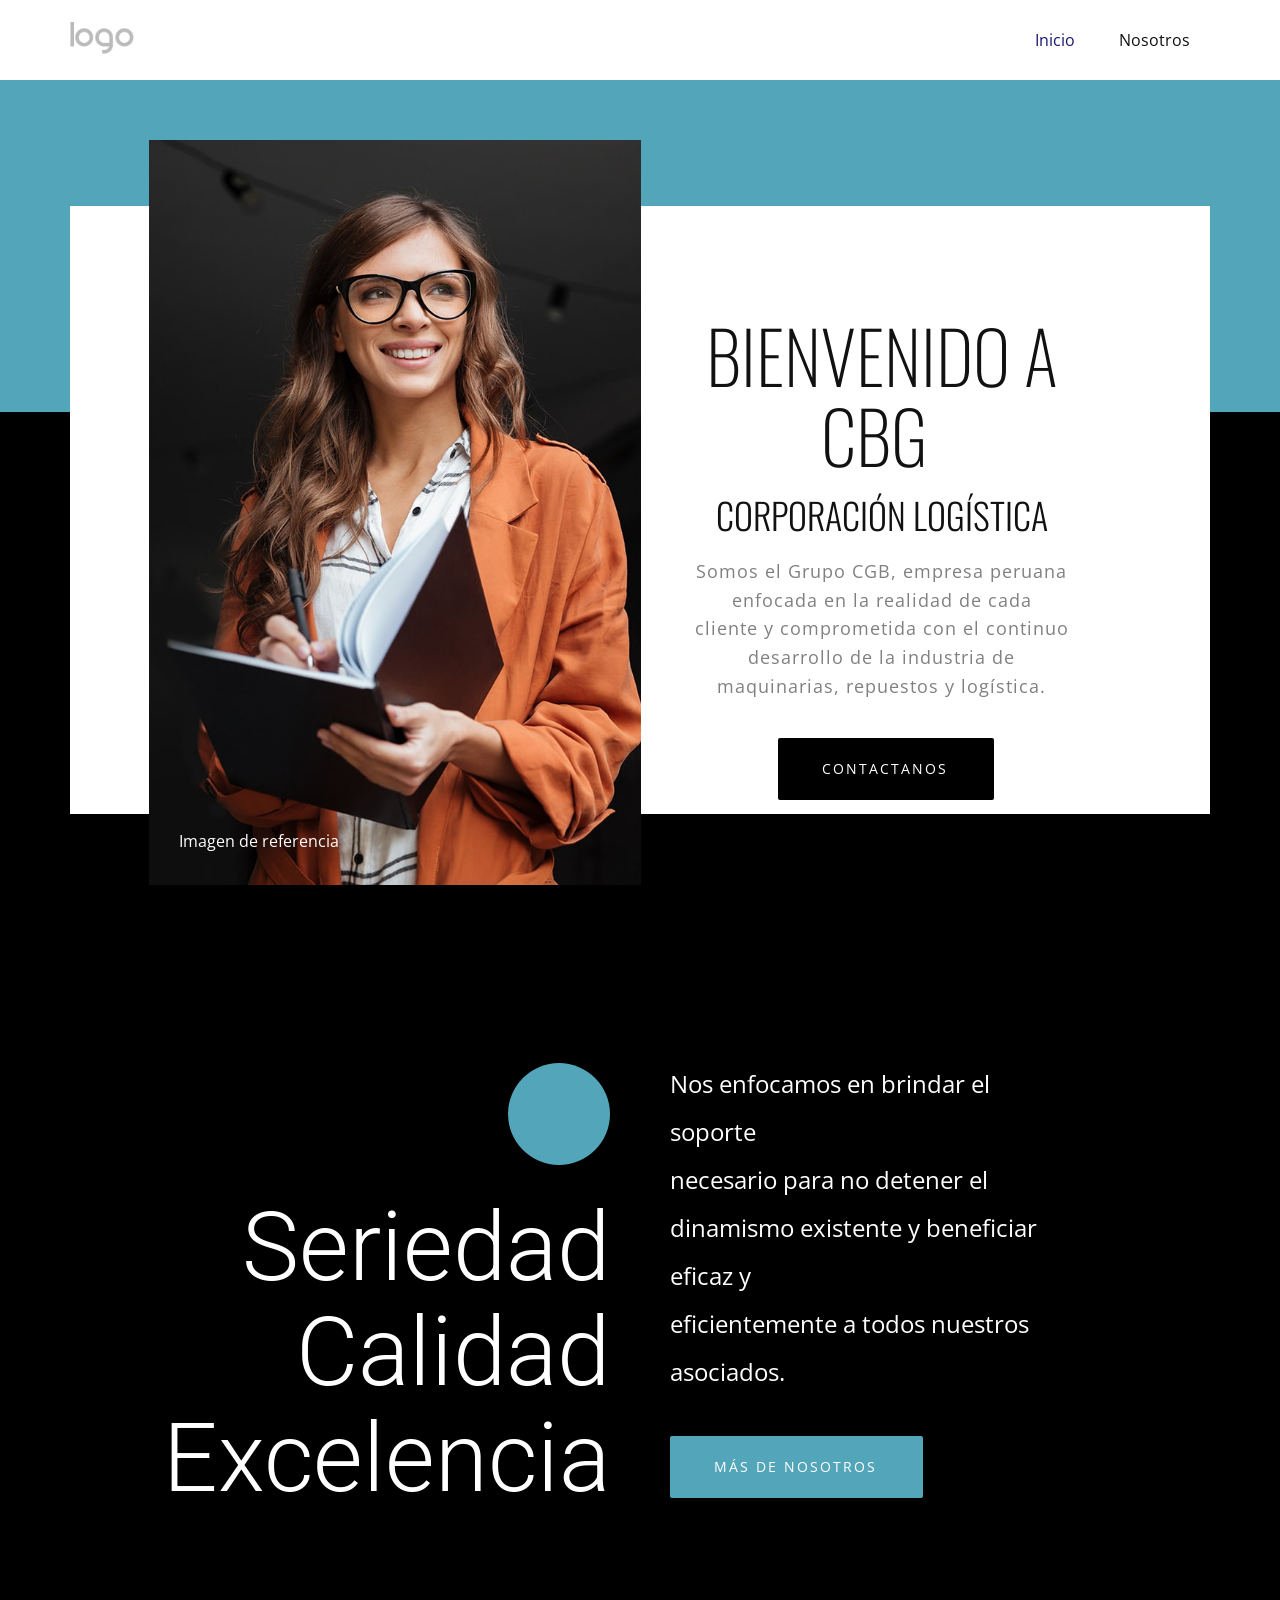
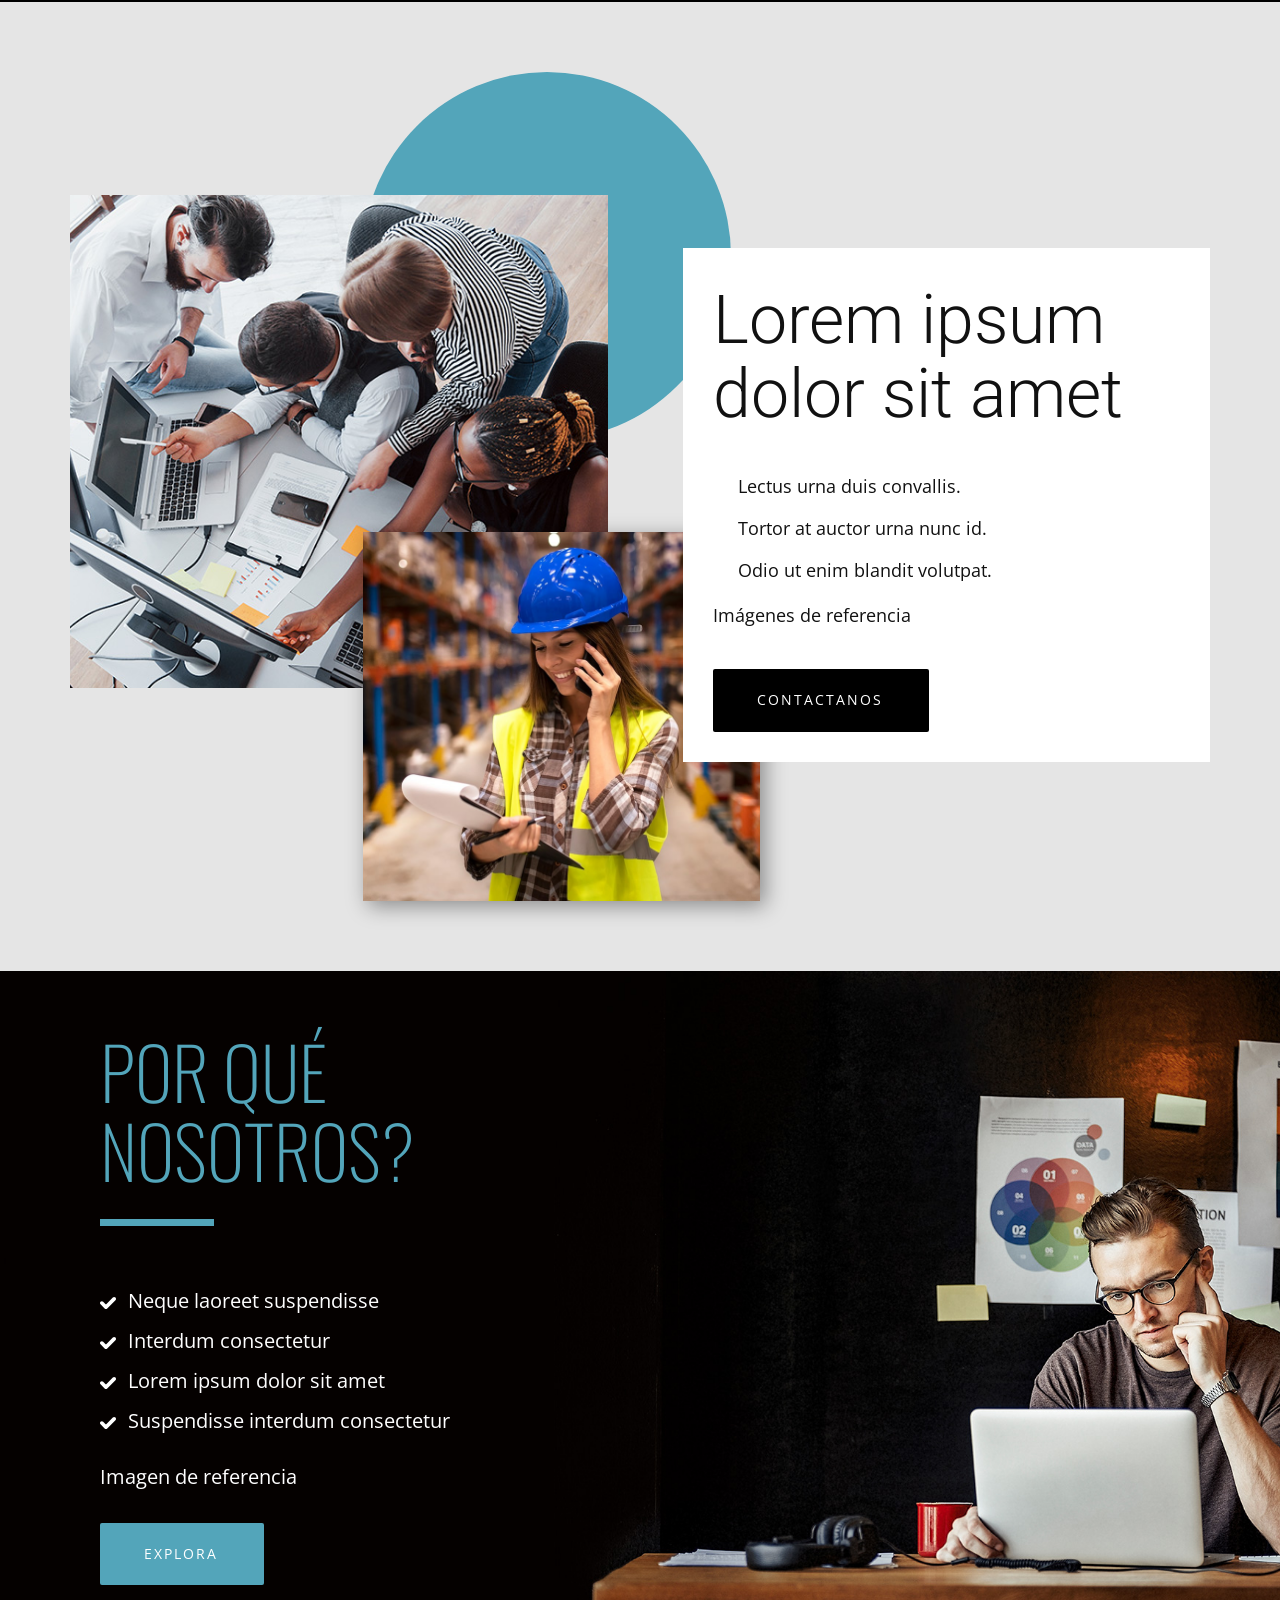
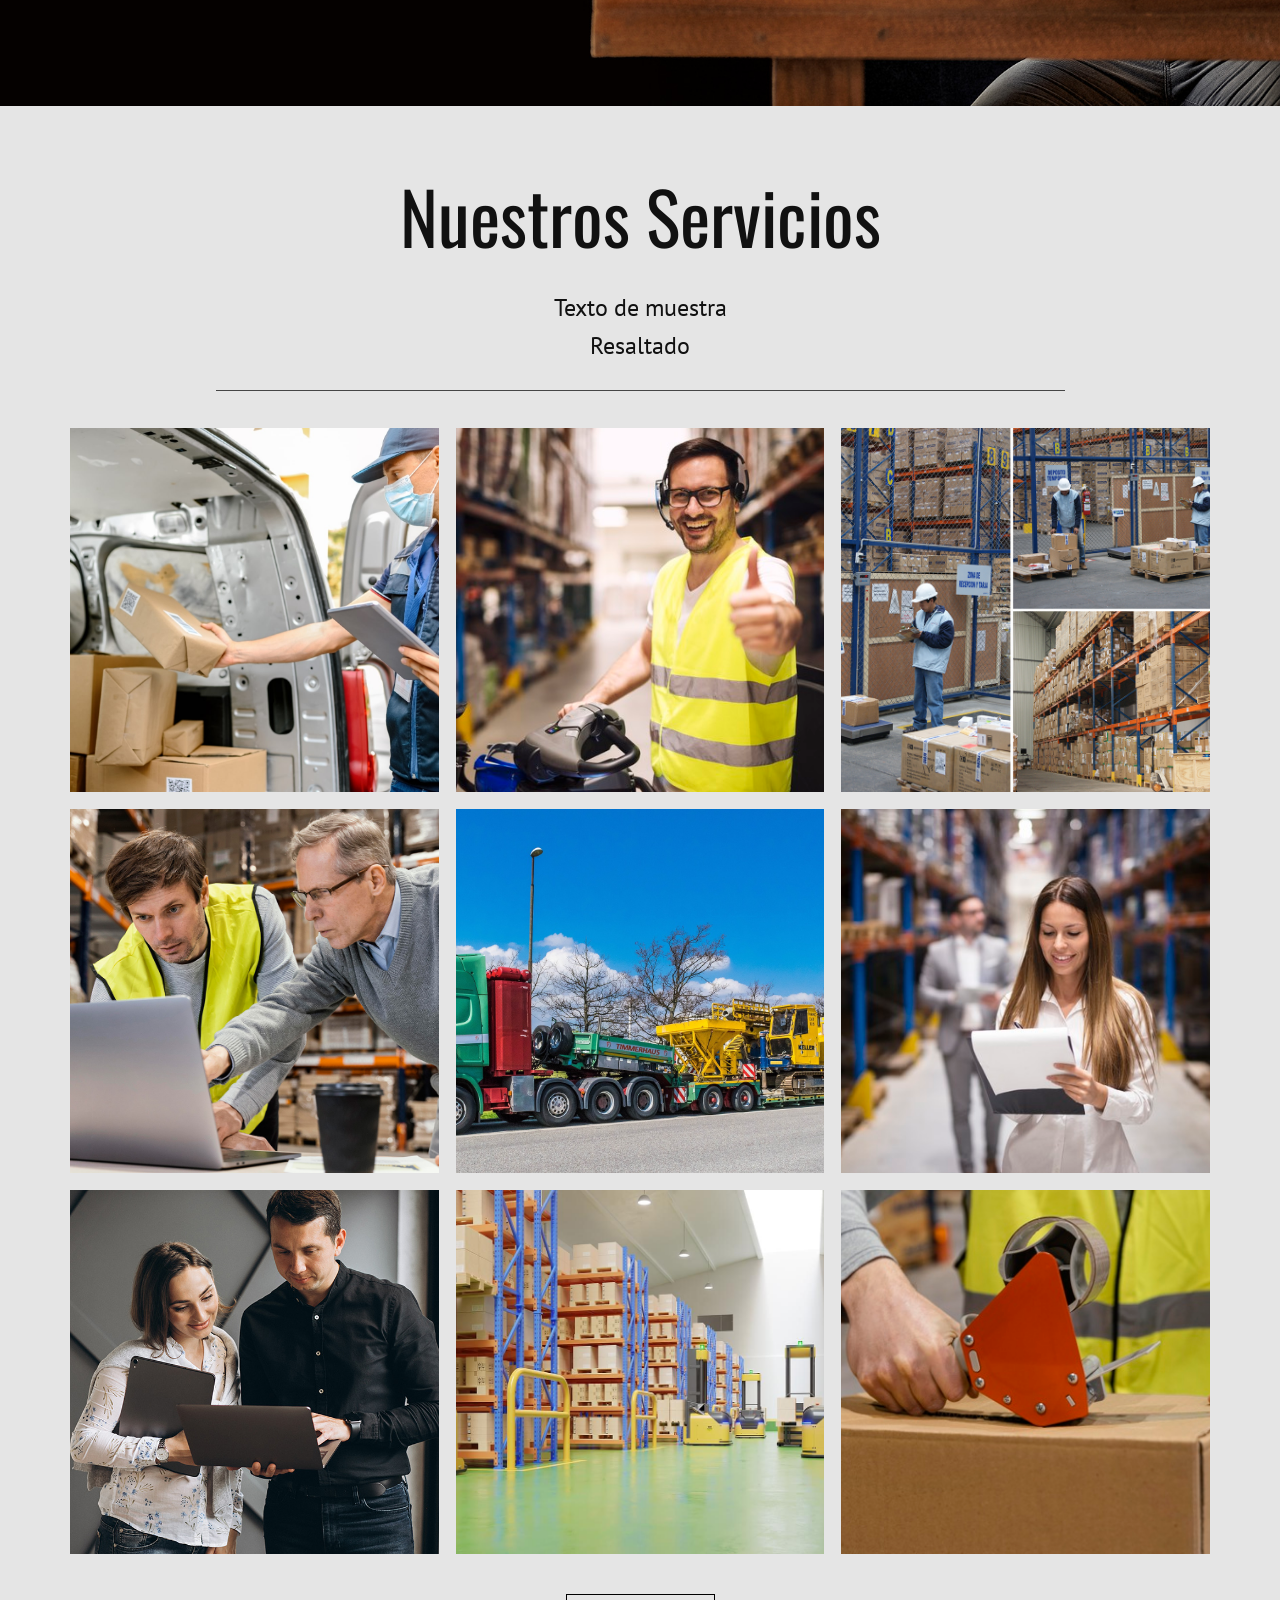
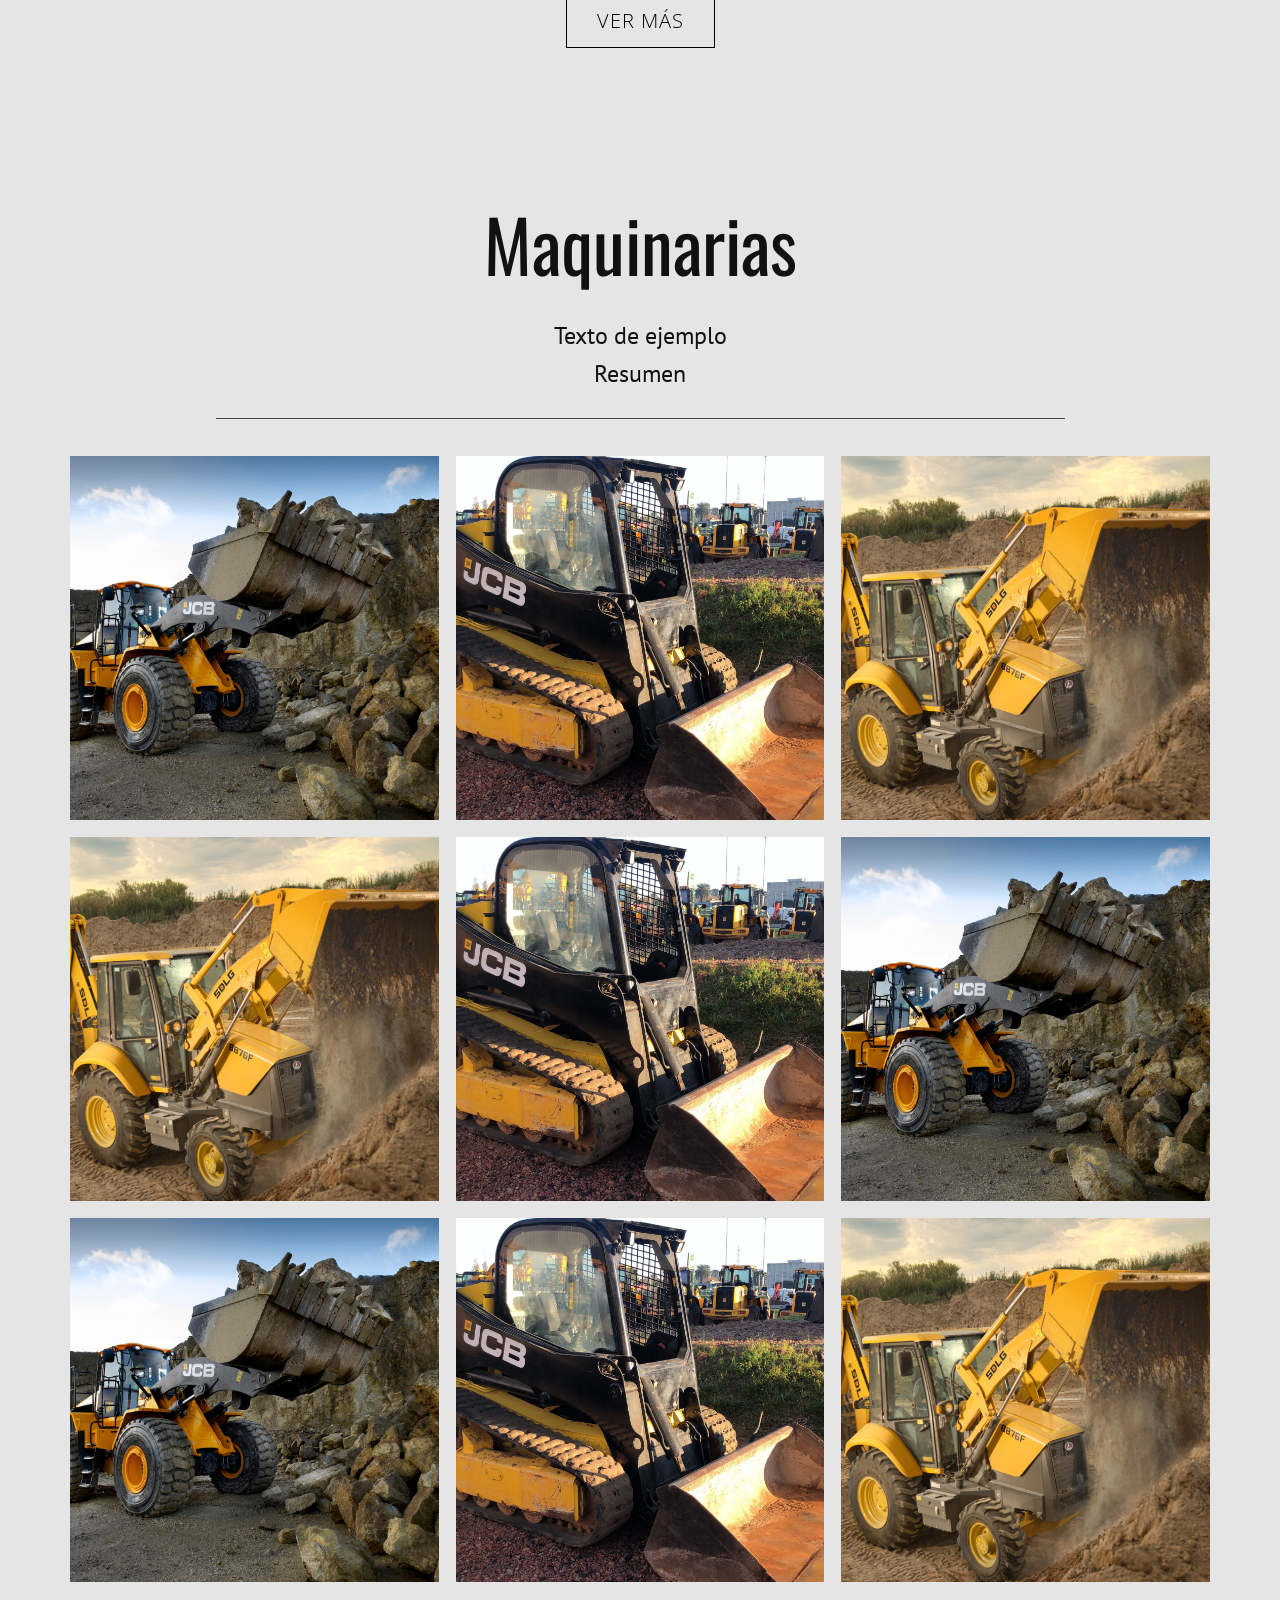
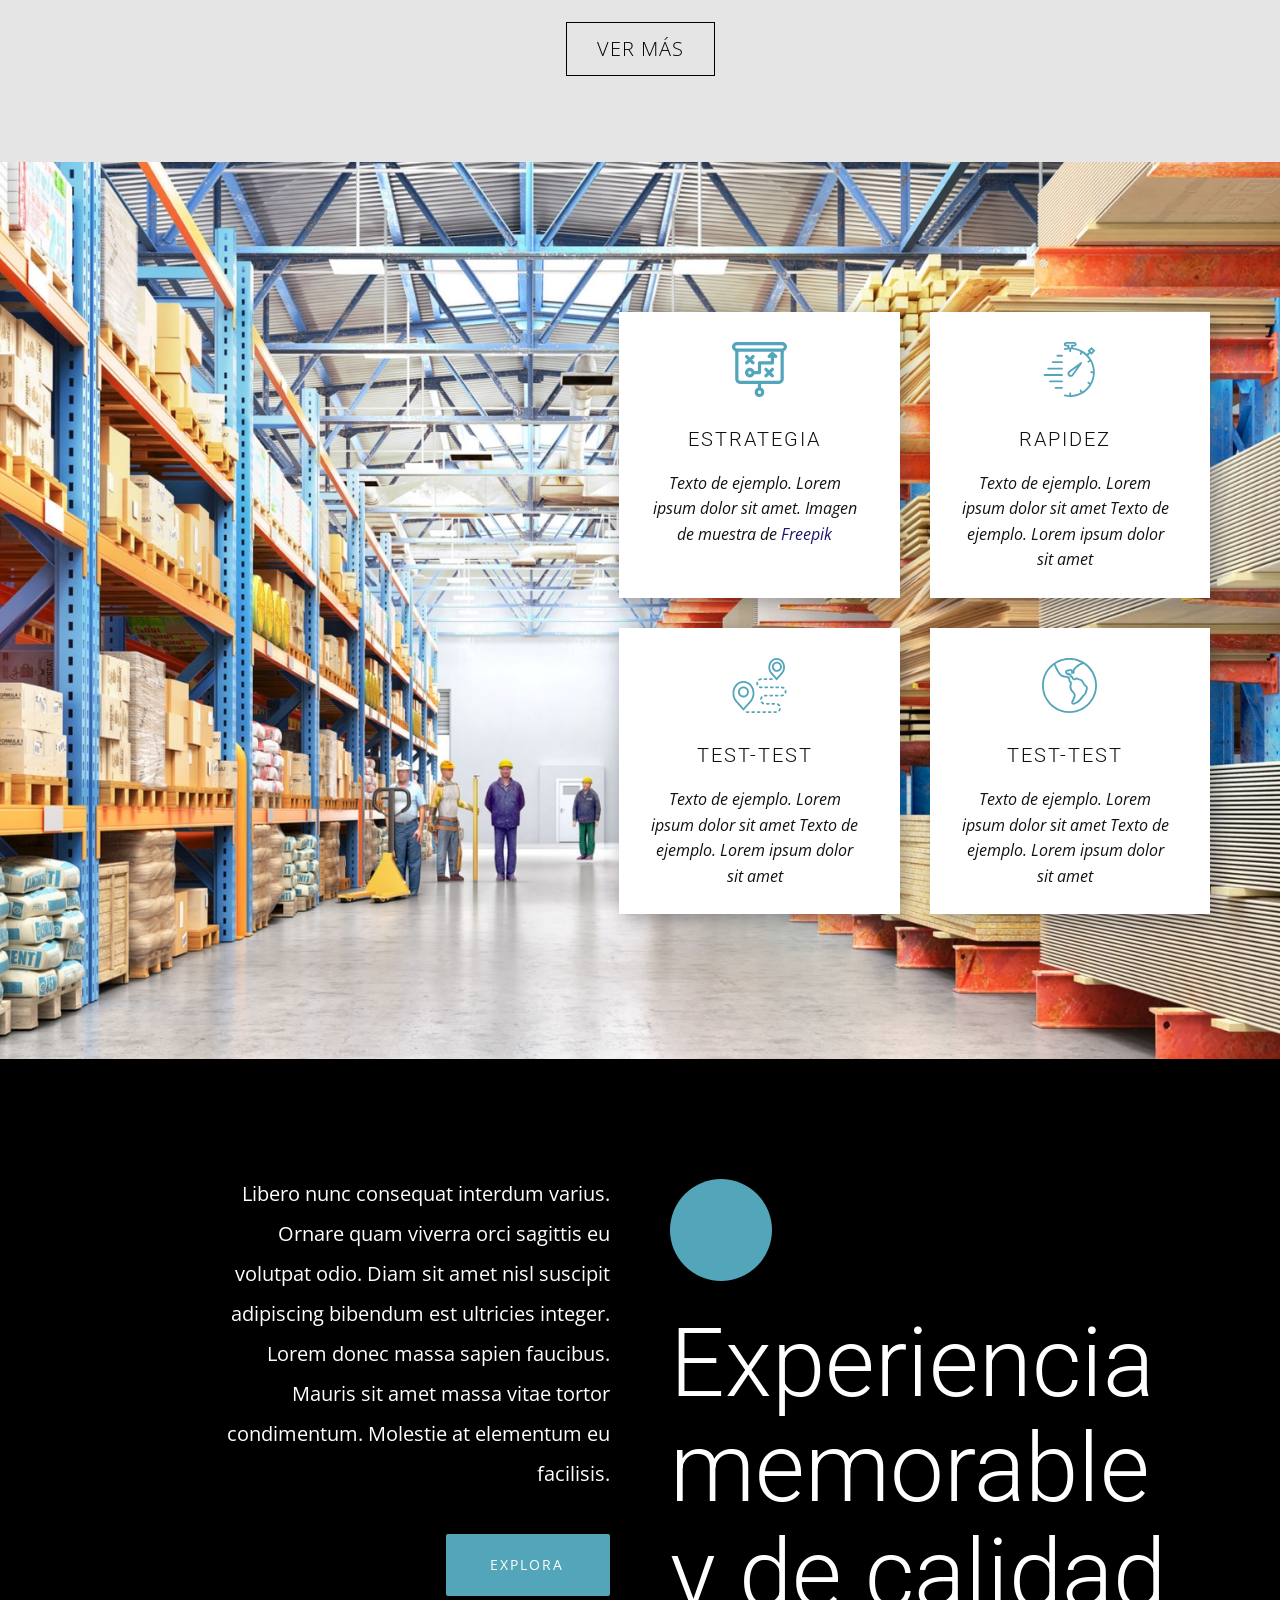
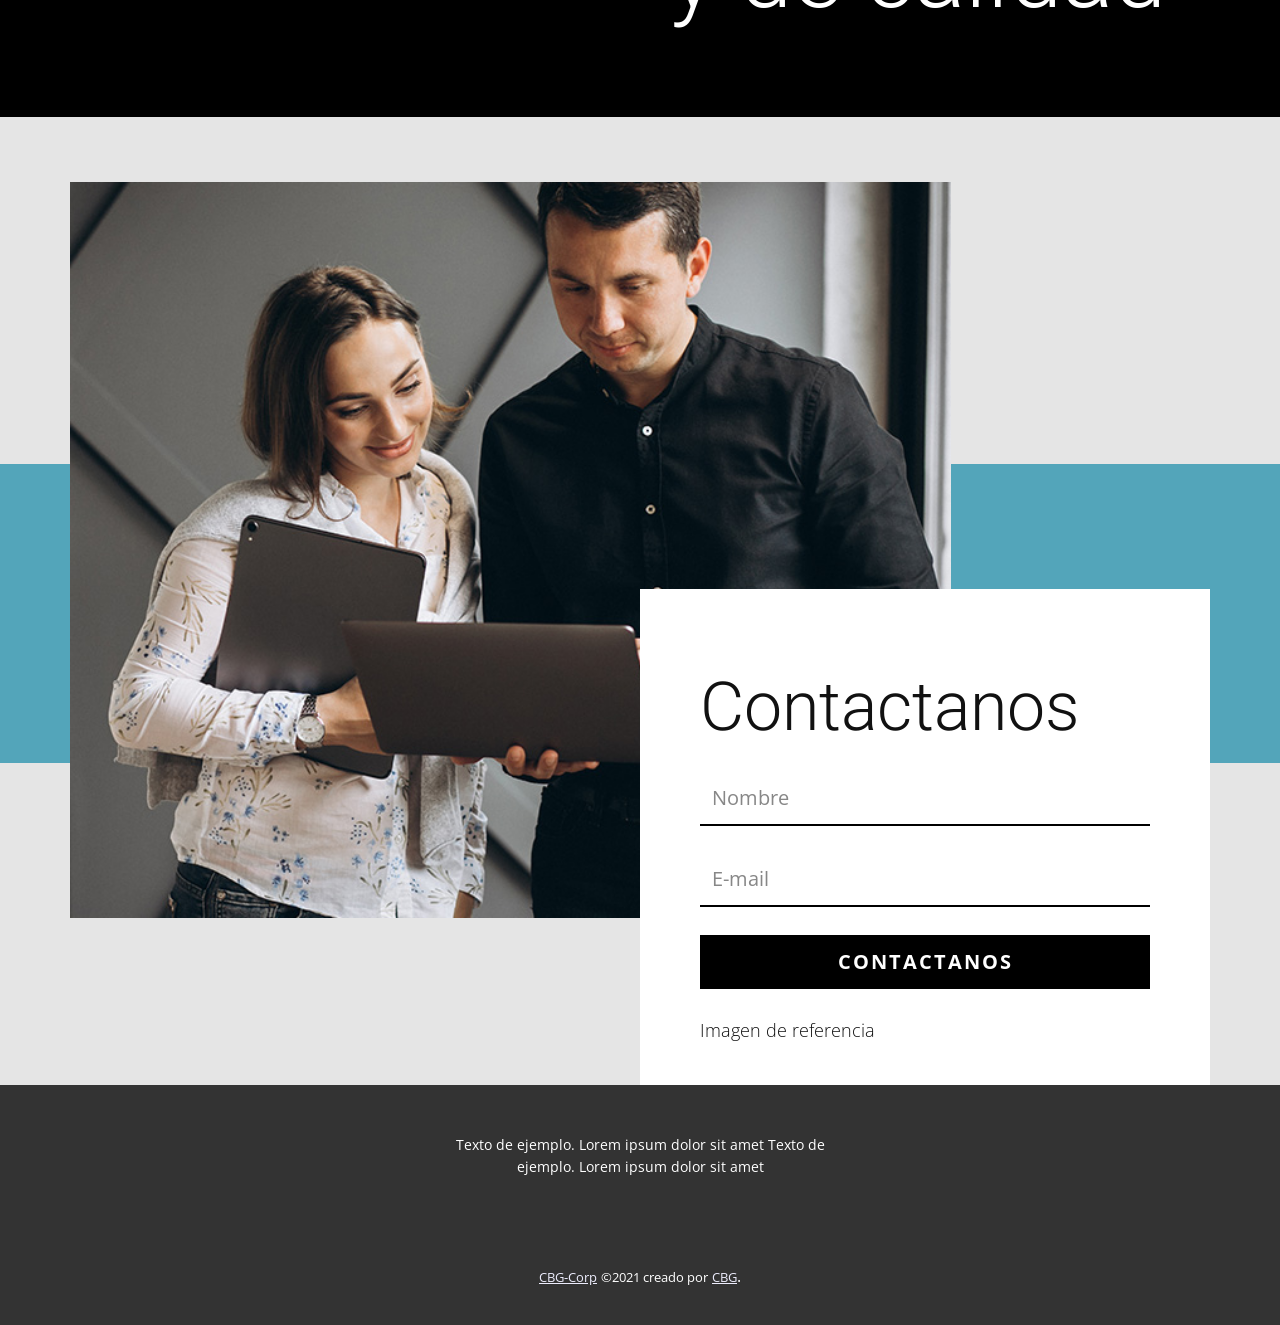
==== index.html @ 6985ee43 "readbility" ====
<!DOCTYPE html>
<html style="font-size: 16px;" lang="es-PE">

<head>
  <meta name="viewport" content="width=device-width, initial-scale=1.0">
  <meta charset="utf-8">
  <meta name="keywords" content="Logística Aduanas Maquinarias">
  <meta name="description" content="">
  <meta name="page_type" content="Logistics">
  <title>Index</title>
  <script class="u-script" type="text/javascript" src="jquery-1.9.1.min.js" defer></script>
  <script class="u-script" type="text/javascript" src="page.js" defer></script>
  <link rel="stylesheet" href="page.css" media="screen">
  <link rel="stylesheet" href="Index.css" media="screen">
  <link id="u-theme-google-font" rel="stylesheet"
    href="https://fonts.googleapis.com/css?family=Roboto:100,100i,300,300i,400,400i,500,500i,700,700i,900,900i|Open+Sans:300,300i,400,400i,600,600i,700,700i,800,800i">
  <link id="u-page-google-font" rel="stylesheet"
    href="https://fonts.googleapis.com/css?family=Oswald:200,300,400,500,600,700|Oswald:200,300,400,500,600,700|PT+Sans:400,400i,700,700i">
  <meta property="og:title" content="Index">
  <meta property="og:type" content="website">
  <meta name="theme-color" content="#18166d">
</head>

<body class="u-body">
  <header class="u-clearfix u-header u-header" id="sec-c00b">
    <div class="u-clearfix u-sheet u-valign-middle u-sheet-1">
      <a href="https://cbg-corp.com" class="u-image u-logo u-image-1">
        <img src="images/default-logo.png" class="u-logo-image u-logo-image-1">
      </a>
      <nav class="u-menu u-menu-dropdown u-offcanvas u-menu-1">
        <div class="menu-collapse" style="font-size: 1rem; letter-spacing: 0px;" wfd-invisible="true">
          <a class="u-button-style u-custom-left-right-menu-spacing u-custom-padding-bottom u-custom-top-bottom-menu-spacing u-nav-link u-text-active-palette-1-base u-text-hover-palette-2-base"
            href="#">
            <svg>
              <use xlink:href="#menu-hamburger"></use>
            </svg>
            <svg version="1.1" xmlns="https://www.w3.org/2000/svg" xmlns:xlink="https://www.w3.org/1999/xlink">
              <defs>
                <symbol id="menu-hamburger" viewBox="0 0 16 16" style="width: 16px; height: 16px;">
                  <rect y="1" width="16" height="2"></rect>
                  <rect y="7" width="16" height="2"></rect>
                  <rect y="13" width="16" height="2"></rect>
                </symbol>
              </defs>
            </svg>
          </a>
        </div>
        <div class="u-custom-menu u-nav-container" wfd-invisible="true">
          <ul class="u-nav u-unstyled u-nav-1">
            <li class="u-nav-item"><a
                class="u-button-style u-nav-link u-text-active-palette-1-base u-text-hover-palette-2-base"
                href="index.html" style="padding: 10px 20px;">Inicio</a>
            </li>
            <li class="u-nav-item"><a
                class="u-button-style u-nav-link u-text-active-palette-1-base u-text-hover-palette-2-base"
                href="Nosotros.html" style="padding: 10px 20px;">Nosotros</a>
            </li>
          </ul>
        </div>
        <div class="u-custom-menu u-nav-container-collapse" wfd-invisible="true">
          <div class="u-black u-container-style u-inner-container-layout u-opacity u-opacity-95 u-sidenav">
            <div class="u-sidenav-overflow">
              <div class="u-menu-close"></div>
              <ul class="u-align-center u-nav u-popupmenu-items u-unstyled u-nav-2">
                <li class="u-nav-item"><a class="u-button-style u-nav-link" href="index.html"
                    style="padding: 10px 20px;">Inicio</a>
                </li>
                <li class="u-nav-item"><a class="u-button-style u-nav-link" href="Nosotros.html"
                    style="padding: 10px 20px;">Nosotros</a>
                </li>
              </ul>
            </div>
          </div>
          <div class="u-black u-menu-overlay u-opacity u-opacity-70" wfd-invisible="true"></div>
        </div>
      </nav>
    </div>
  </header>
  <section class="u-black u-clearfix u-section-1" id="carousel_92fe">
    <div class="u-expanded-width u-palette-4-dark-1 u-shape u-shape-rectangle u-shape-1"></div>
    <div class="u-shape u-shape-rectangle u-white u-shape-2"></div>
    <div class="u-clearfix u-layout-wrap u-layout-wrap-1">
      <div class="u-layout">
        <div class="u-layout-row">
          <div class="u-size-30">
            <div class="u-layout-row">
              <div class="u-container-style u-image u-layout-cell u-size-60 u-image-1" data-image-width="1000"
                data-image-height="1019">
                <div class="u-container-layout u-valign-bottom u-container-layout-1">
                  <p class="u-align-left u-text u-text-body-alt-color u-text-1">Imagen de referencia</p>
                </div>
              </div>
            </div>
          </div>
          <div class="u-size-30">
            <div class="u-layout-col">
              <div class="u-container-style u-hidden-sm u-hidden-xs u-layout-cell u-size-30 u-layout-cell-2">
                <div class="u-container-layout u-container-layout-2"></div>
              </div>
              <div
                class="u-align-center-lg u-align-center-md u-align-center-sm u-align-center-xs u-container-style u-layout-cell u-size-30 u-layout-cell-3">
                <div class="u-container-layout u-container-layout-3">
                  <h1 class="u-align-center-xl u-custom-font u-font-oswald u-text u-text-body-color u-text-2">Bienvenido
                    a CBG&nbsp;</h1>
                  <h3 class="u-align-center-xl u-custom-font u-font-oswald u-text u-text-body-color u-text-3">
                    CORPORACIÓN LOGÍSTICA</h3>
                  <p class="u-align-center-xl u-text u-text-grey-50 u-text-4">Somos el Grupo CGB, empresa peruana
                    enfocada en la realidad de cada<br>cliente y comprometida con el continuo desarrollo de la industria
                    de<br>maquinarias, repuestos y logística.
                  </p>
                  <a href="https://cbg-corp.com/"
                    class="u-active-palette-4-light-2 u-black u-btn u-btn-round u-button-style u-hover-palette-4-dark-1 u-radius-2 u-btn-1">CONTACTANOS</a>
                </div>
              </div>
            </div>
          </div>
        </div>
      </div>
    </div>
  </section>
  <section class="u-black u-clearfix u-section-2" id="sec-15c1">
    <div class="u-clearfix u-sheet u-valign-middle u-sheet-1">
      <div class="u-clearfix u-expanded-width u-layout-wrap u-layout-wrap-1">
        <div class="u-layout">
          <div class="u-layout-row">
            <div
              class="u-align-left-sm u-align-left-xs u-align-right-lg u-align-right-md u-align-right-xl u-container-style u-layout-cell u-size-30 u-layout-cell-1">
              <div class="u-container-layout u-valign-bottom u-container-layout-1">
                <div class="u-palette-4-dark-1 u-shape u-shape-circle u-shape-1"></div>
                <h1 class="u-text u-text-1"> Seriedad Calidad Excelencia</h1>
              </div>
            </div>
            <div class="u-container-style u-layout-cell u-size-30 u-layout-cell-2">
              <div class="u-container-layout u-container-layout-2">
                <p class="u-text u-text-2">Nos enfocamos en brindar el soporte<br>necesario para no detener el dinamismo
                  existente y beneficiar eficaz y<br>eficientemente a todos nuestros asociados.
                </p>
                <a href="https://cbg-corp.com/"
                  class="u-active-white u-btn u-btn-round u-button-style u-hover-palette-1-light-3 u-palette-4-dark-1 u-radius-2 u-text-active-black u-text-hover-black u-btn-1">más
                  de nosotros</a>
              </div>
            </div>
          </div>
        </div>
      </div>
    </div>
  </section>
  <section class="u-clearfix u-grey-10 u-section-3" id="sec-349e">
    <div class="u-clearfix u-sheet u-sheet-1">
      <div class="u-palette-4-dark-1 u-shape u-shape-circle u-shape-1"></div>
      <img alt="" class="u-align-left u-image u-image-default u-image-1" src="images/rtttt.jpg" data-image-width="800"
        data-image-height="534">
      <img alt="" class="u-align-left u-image u-image-default u-image-2" src="images/sas-min.jpg" data-image-width="800"
        data-image-height="943">
      <div class="u-align-left u-container-style u-expanded-width-xs u-group u-white u-group-1">
        <div class="u-container-layout u-container-layout-1">
          <h1 class="u-text u-text-1">Lorem ipsum dolor sit amet<br>
          </h1>
          <ul class="u-custom-list u-spacing-13 u-text u-text-2">
            <li>
              <div class="u-list-icon u-text-palette-2-base">
                <svg class="u-svg-content" viewBox="0 0 512 512" id="svg-227a" style="font-size: 1em; margin: -1em;">
                  <path style=""></path>
                </svg>
              </div>Lectus urna duis convallis.&nbsp;
            </li>
            <li>
              <div class="u-list-icon u-text-palette-2-base">
                <svg class="u-svg-content" viewBox="0 0 512 512" id="svg-227a" style="font-size: 1em; margin: -1em;">
                  <path style=""></path>
                </svg>
              </div>Tortor at auctor urna nunc id.
            </li>
            <li>
              <div class="u-list-icon u-text-palette-2-base">
                <svg class="u-svg-content" viewBox="0 0 512 512" id="svg-227a" style="font-size: 1em; margin: -1em;">
                  <path style=""></path>
                </svg>
              </div>Odio ut enim blandit volutpat.
            </li>
          </ul>
          <p class="u-text u-text-3">Imágenes de referencia</p>
          <a href="https://cbg-corp.com/"
            class="u-active-white u-black u-btn u-btn-round u-button-style u-hover-palette-4-dark-1 u-radius-2 u-btn-1">Contactanos</a>
        </div>
      </div>
    </div>
  </section>
  <section
    class="u-clearfix u-image u-valign-middle-lg u-valign-middle-md u-valign-middle-sm u-valign-middle-xs u-section-4"
    id="carousel_2f38" data-image-width="1968" data-image-height="1174">
    <div class="u-clearfix u-layout-wrap u-layout-wrap-1">
      <div class="u-layout">
        <div class="u-layout-row">
          <div
            class="u-align-left u-container-style u-layout-cell u-left-cell u-size-24-xl u-size-26-lg u-size-31-md u-size-31-sm u-size-31-xs u-layout-cell-1">
            <div class="u-container-layout u-container-layout-1">
              <h1 class="u-custom-font u-font-oswald u-text u-text-palette-4-dark-1 u-text-1">Por qué nosotros?</h1>
              <div class="u-border-7 u-border-palette-4-dark-1 u-line u-line-horizontal u-line-1"></div>
              <ul class="u-custom-list u-text u-text-body-alt-color u-text-2">
                <li>
                  <div class="class u-list-icon u-text-palette-3-base" wfd-invisible="true">
                    <svg xmlns="https://www.w3.org/2000/svg" xmlns:xlink="https://www.w3.org/1999/xlink" version="1.1"
                      xml:space="preserve" class="u-svg-content" viewBox="0 0 45.701 45.7" x="0px" y="0px"
                      id="svg-9b25">
                      <g>
                        <g>
                          <path
                            d="M20.687,38.332c-2.072,2.072-5.434,2.072-7.505,0L1.554,26.704c-2.072-2.071-2.072-5.433,0-7.504    c2.071-2.072,5.433-2.072,7.505,0l6.928,6.927c0.523,0.522,1.372,0.522,1.896,0L36.642,7.368c2.071-2.072,5.433-2.072,7.505,0    c0.995,0.995,1.554,2.345,1.554,3.752c0,1.407-0.559,2.757-1.554,3.752L20.687,38.332z">
                          </path>
                        </g>
                      </g>
                    </svg>
                  </div>Neque laoreet suspendisse
                </li>
                <li>
                  <div class="class u-list-icon u-text-palette-3-base" wfd-invisible="true">
                    <svg xmlns="https://www.w3.org/2000/svg" xmlns:xlink="https://www.w3.org/1999/xlink" version="1.1"
                      xml:space="preserve" class="u-svg-content" viewBox="0 0 45.701 45.7" x="0px" y="0px"
                      id="svg-9b25">
                      <g>
                        <g>
                          <path
                            d="M20.687,38.332c-2.072,2.072-5.434,2.072-7.505,0L1.554,26.704c-2.072-2.071-2.072-5.433,0-7.504    c2.071-2.072,5.433-2.072,7.505,0l6.928,6.927c0.523,0.522,1.372,0.522,1.896,0L36.642,7.368c2.071-2.072,5.433-2.072,7.505,0    c0.995,0.995,1.554,2.345,1.554,3.752c0,1.407-0.559,2.757-1.554,3.752L20.687,38.332z">
                          </path>
                        </g>
                      </g>
                    </svg>
                  </div>Interdum consectetur
                </li>
                <li>
                  <div class="class u-list-icon u-text-palette-3-base" wfd-invisible="true">
                    <svg xmlns="https://www.w3.org/2000/svg" xmlns:xlink="https://www.w3.org/1999/xlink" version="1.1"
                      xml:space="preserve" class="u-svg-content" viewBox="0 0 45.701 45.7" x="0px" y="0px"
                      id="svg-9b25">
                      <g>
                        <g>
                          <path
                            d="M20.687,38.332c-2.072,2.072-5.434,2.072-7.505,0L1.554,26.704c-2.072-2.071-2.072-5.433,0-7.504    c2.071-2.072,5.433-2.072,7.505,0l6.928,6.927c0.523,0.522,1.372,0.522,1.896,0L36.642,7.368c2.071-2.072,5.433-2.072,7.505,0    c0.995,0.995,1.554,2.345,1.554,3.752c0,1.407-0.559,2.757-1.554,3.752L20.687,38.332z">
                          </path>
                        </g>
                      </g>
                    </svg>
                  </div>Lorem ipsum dolor sit amet
                </li>
                <li>
                  <div class="class u-list-icon u-text-palette-3-base" wfd-invisible="true">
                    <svg xmlns="https://www.w3.org/2000/svg" xmlns:xlink="https://www.w3.org/1999/xlink" version="1.1"
                      xml:space="preserve" class="u-svg-content" viewBox="0 0 45.701 45.7" x="0px" y="0px"
                      id="svg-9b25">
                      <g>
                        <g>
                          <path
                            d="M20.687,38.332c-2.072,2.072-5.434,2.072-7.505,0L1.554,26.704c-2.072-2.071-2.072-5.433,0-7.504    c2.071-2.072,5.433-2.072,7.505,0l6.928,6.927c0.523,0.522,1.372,0.522,1.896,0L36.642,7.368c2.071-2.072,5.433-2.072,7.505,0    c0.995,0.995,1.554,2.345,1.554,3.752c0,1.407-0.559,2.757-1.554,3.752L20.687,38.332z">
                          </path>
                        </g>
                      </g>
                    </svg>
                  </div>Suspendisse interdum consectetur
                </li>
              </ul>
              <p class="u-text u-text-body-alt-color u-text-3">Imagen de referencia</p>
              <a href="https://cbg-corp.com/"
                class="u-active-white u-btn u-btn-round u-button-style u-hover-white u-palette-4-dark-1 u-radius-2 u-text-active-black u-text-hover-black u-btn-1">explora</a>
            </div>
          </div>
          <div
            class="u-container-style u-image u-layout-cell u-right-cell u-size-29-md u-size-29-sm u-size-29-xs u-size-34-lg u-size-36-xl u-image-1"
            data-image-width="1200" data-image-height="999">
            <div class="u-container-layout u-valign-middle u-container-layout-2"></div>
          </div>
        </div>
      </div>
    </div>
  </section>
  <section
    class="u-align-center-lg u-align-center-md u-align-center-xl u-align-left-sm u-align-left-xs u-clearfix u-grey-10 u-section-5"
    id="carousel_738a">
    <div class="u-clearfix u-sheet u-sheet-1">
      <h1 class="u-text u-text-1">Nuestros Servicios</h1>
      <p class="u-custom-font u-font-pt-sans u-text u-text-2">Texto de muestra <br> Resaltado
      </p>
      <div class="u-border-1 u-border-grey-dark-1 u-line u-line-horizontal u-line-1"></div>
      <div class="u-expanded-width u-gallery u-layout-grid u-lightbox u-show-text-on-hover u-gallery-1">
        <div class="u-gallery-inner u-gallery-inner-1">
          <div class="u-effect-fade u-effect-hover-zoom u-gallery-item">
            <div class="u-back-slide" data-image-width="613" data-image-height="626">
              <img class="u-back-image u-expanded" src="images/courier.jpg">
            </div>
            <div class="u-over-slide u-shading u-over-slide-1">
              <h3 class="u-gallery-heading"></h3>
              <p class="u-gallery-text"></p>
            </div>
          </div>
          <div class="u-effect-fade u-effect-hover-zoom u-gallery-item">
            <div class="u-back-slide">
              <img class="u-back-image u-expanded"
                src="images/distribution-warehouse-worker-with-headset-communication-organizing-goods-delivery_342744-1480.jpg">
            </div>
            <div class="u-over-slide u-shading u-over-slide-2">
              <h3 class="u-gallery-heading"></h3>
              <p class="u-gallery-text"></p>
            </div>
          </div>
          <div class="u-effect-fade u-effect-hover-zoom u-gallery-item">
            <div class="u-back-slide" data-image-width="626" data-image-height="442">
              <img class="u-back-image u-expanded" src="images/almacen-aduana.jpg">
            </div>
            <div class="u-over-slide u-shading u-over-slide-3">
              <h3 class="u-gallery-heading"></h3>
              <p class="u-gallery-text"></p>
            </div>
          </div>
          <div class="u-effect-fade u-effect-hover-zoom u-gallery-item">
            <div class="u-back-slide" data-image-width="1199" data-image-height="800">
              <img class="u-back-image u-expanded" src="images/fgc.jpg">
            </div>
            <div class="u-over-slide u-shading u-over-slide-4">
              <h3 class="u-gallery-heading"></h3>
              <p class="u-gallery-text"></p>
            </div>
          </div>
          <div class="u-effect-fade u-effect-hover-zoom u-gallery-item">
            <div class="u-back-slide">
              <img class="u-back-image u-expanded" src="images/carga-sobredimensionada.jpg">
            </div>
            <div class="u-over-slide u-shading u-over-slide-5">
              <h3 class="u-gallery-heading"></h3>
              <p class="u-gallery-text"></p>
            </div>
          </div>
          <div class="u-effect-fade u-effect-hover-zoom u-gallery-item">
            <div class="u-back-slide">
              <img class="u-back-image u-expanded" src="images/logistics.jpg">
            </div>
            <div class="u-over-slide u-shading u-over-slide-6">
              <h3 class="u-gallery-heading"></h3>
              <p class="u-gallery-text"></p>
            </div>
          </div>
          <div class="u-effect-fade u-effect-hover-zoom u-gallery-item">
            <div class="u-back-slide">
              <img class="u-back-image u-expanded" src="images/srwer.jpg">
            </div>
            <div class="u-over-slide u-shading u-over-slide-7">
              <h3 class="u-gallery-heading"></h3>
              <p class="u-gallery-text"></p>
            </div>
          </div>
          <div class="u-effect-fade u-effect-hover-zoom u-gallery-item">
            <div class="u-back-slide" data-image-width="1500" data-image-height="1213">
              <img class="u-back-image u-expanded" src="images/sdee.jpg">
            </div>
            <div class="u-over-slide u-shading u-over-slide-8">
              <h3 class="u-gallery-heading"></h3>
              <p class="u-gallery-text"></p>
            </div>
          </div>
          <div class="u-effect-fade u-effect-hover-zoom u-gallery-item">
            <div class="u-back-slide" data-image-width="1000" data-image-height="919">
              <img class="u-back-image u-expanded" src="images/man-warehouse-working-with-packages_23-2148886842.jpg">
            </div>
            <div class="u-over-slide u-shading u-over-slide-9">
              <h3 class="u-gallery-heading"></h3>
              <p class="u-gallery-text"></p>
            </div>
          </div>
        </div>
      </div>
      <a href="https://cbg-corp.com/"
        class="u-active-black u-align-center u-border-1 u-border-active-black u-border-black u-border-hover-black u-btn u-button-style u-hover-black u-none u-text-active-white u-text-black u-text-hover-white u-btn-1">ver
        más</a>
    </div>
  </section>
  <section
    class="u-align-center-lg u-align-center-md u-align-center-xl u-align-left-sm u-align-left-xs u-clearfix u-grey-10 u-section-6"
    id="carousel_ae33">
    <div class="u-clearfix u-sheet u-sheet-1">
      <h1 class="u-text u-text-1">Maquinarias</h1>
      <p class="u-custom-font u-font-pt-sans u-text u-text-2">Texto de ejemplo <br>Resumen
      </p>
      <div class="u-border-1 u-border-grey-dark-1 u-line u-line-horizontal u-line-1"></div>
      <div class="u-expanded-width u-gallery u-layout-grid u-lightbox u-show-text-on-hover u-gallery-1">
        <div class="u-gallery-inner u-gallery-inner-1">
          <div class="u-effect-fade u-effect-hover-zoom u-gallery-item">
            <div class="u-back-slide" data-image-width="613" data-image-height="626">
              <img class="u-back-image u-expanded" src="images/cargadores-frontales.jpg">
            </div>
            <div class="u-over-slide u-shading u-over-slide-1">
              <h3 class="u-gallery-heading"></h3>
              <p class="u-gallery-text"></p>
            </div>
          </div>
          <div class="u-effect-fade u-effect-hover-zoom u-gallery-item">
            <div class="u-back-slide">
              <img class="u-back-image u-expanded" src="images/minicargadores.jpg">
            </div>
            <div class="u-over-slide u-shading u-over-slide-2">
              <h3 class="u-gallery-heading"></h3>
              <p class="u-gallery-text"></p>
            </div>
          </div>
          <div class="u-effect-fade u-effect-hover-zoom u-gallery-item">
            <div class="u-back-slide" data-image-width="626" data-image-height="442">
              <img class="u-back-image u-expanded" src="images/retroexcavadoras.jpg">
            </div>
            <div class="u-over-slide u-shading u-over-slide-3">
              <h3 class="u-gallery-heading"></h3>
              <p class="u-gallery-text"></p>
            </div>
          </div>
          <div class="u-effect-fade u-effect-hover-zoom u-gallery-item">
            <div class="u-back-slide" data-image-width="1199" data-image-height="800">
              <img class="u-back-image u-expanded" src="images/retroexcavadoras.jpg">
            </div>
            <div class="u-over-slide u-shading u-over-slide-4">
              <h3 class="u-gallery-heading"></h3>
              <p class="u-gallery-text"></p>
            </div>
          </div>
          <div class="u-effect-fade u-effect-hover-zoom u-gallery-item">
            <div class="u-back-slide">
              <img class="u-back-image u-expanded" src="images/minicargadores.jpg">
            </div>
            <div class="u-over-slide u-shading u-over-slide-5">
              <h3 class="u-gallery-heading"></h3>
              <p class="u-gallery-text"></p>
            </div>
          </div>
          <div class="u-effect-fade u-effect-hover-zoom u-gallery-item">
            <div class="u-back-slide">
              <img class="u-back-image u-expanded" src="images/cargadores-frontales.jpg">
            </div>
            <div class="u-over-slide u-shading u-over-slide-6">
              <h3 class="u-gallery-heading"></h3>
              <p class="u-gallery-text"></p>
            </div>
          </div>
          <div class="u-effect-fade u-effect-hover-zoom u-gallery-item">
            <div class="u-back-slide">
              <img class="u-back-image u-expanded" src="images/cargadores-frontales.jpg">
            </div>
            <div class="u-over-slide u-shading u-over-slide-7">
              <h3 class="u-gallery-heading"></h3>
              <p class="u-gallery-text"></p>
            </div>
          </div>
          <div class="u-effect-fade u-effect-hover-zoom u-gallery-item">
            <div class="u-back-slide" data-image-width="1500" data-image-height="1213">
              <img class="u-back-image u-expanded" src="images/minicargadores.jpg">
            </div>
            <div class="u-over-slide u-shading u-over-slide-8">
              <h3 class="u-gallery-heading"></h3>
              <p class="u-gallery-text"></p>
            </div>
          </div>
          <div class="u-effect-fade u-effect-hover-zoom u-gallery-item">
            <div class="u-back-slide" data-image-width="1000" data-image-height="919">
              <img class="u-back-image u-expanded" src="images/retroexcavadoras.jpg">
            </div>
            <div class="u-over-slide u-shading u-over-slide-9">
              <h3 class="u-gallery-heading"></h3>
              <p class="u-gallery-text"></p>
            </div>
          </div>
        </div>
      </div>
      <a href="https://cbg-corp.com/"
        class="u-active-black u-align-center u-border-1 u-border-active-black u-border-black u-border-hover-black u-btn u-button-style u-hover-black u-none u-text-active-white u-text-black u-text-hover-white u-btn-1">ver
        más</a>
    </div>
  </section>
  <section class="u-align-center u-clearfix u-image u-section-7" id="carousel_68d8" data-image-width="1920"
    data-image-height="1080">
    <div class="u-clearfix u-sheet u-valign-middle-lg u-valign-middle-sm u-valign-middle-xs u-sheet-1">
      <div class="u-expanded-width-xs u-list u-list-1">
        <div class="u-repeater u-repeater-1">
          <div class="u-align-center u-container-style u-list-item u-repeater-item u-video-cover u-white u-list-item-1">
            <div class="u-container-layout u-similar-container u-container-layout-1"><span
                class="u-icon u-icon-rectangle u-text-palette-4-dark-1 u-icon-1"><svg class="u-svg-link"
                  preserveAspectRatio="xMidYMin slice" viewBox="0 0 512 512" style="">
                  <use xlink:href="#svg-17e5"></use>
                </svg><svg class="u-svg-content" viewBox="0 0 512 512" x="0px" y="0px" id="svg-17e5"
                  style="enable-background:new 0 0 512 512;">
                  <g>
                    <g>
                      <path
                        d="M386.607,304.394L367.213,285l19.393-19.393c5.859-5.858,5.859-15.356,0-21.214c-5.857-5.858-15.355-5.858-21.213,0    L346,263.787l-19.394-19.394c-5.857-5.858-15.355-5.858-21.213,0c-5.858,5.858-5.858,15.355,0,21.213L324.787,285l-19.393,19.393    c-5.858,5.858-5.858,15.355,0,21.213c5.857,5.857,15.355,5.858,21.213,0L346,306.213l19.394,19.394    c5.857,5.857,15.355,5.858,21.213,0C392.465,319.749,392.465,310.252,386.607,304.394z">
                      </path>
                    </g>
                  </g>
                  <g>
                    <g>
                      <path
                        d="M206.607,184.394L187.213,165l19.393-19.393c5.858-5.858,5.858-15.355,0-21.213c-5.857-5.858-15.355-5.858-21.213,0    L166,143.787l-19.394-19.394c-5.857-5.858-15.355-5.858-21.213,0c-5.858,5.858-5.858,15.355,0,21.213L144.787,165l-19.393,19.393    c-5.859,5.858-5.859,15.356,0,21.214c5.857,5.857,15.355,5.858,21.213,0L166,186.213l19.394,19.394    c5.857,5.857,15.355,5.858,21.213,0C212.465,199.749,212.465,190.252,206.607,184.394z">
                      </path>
                    </g>
                  </g>
                  <g>
                    <g>
                      <path
                        d="M416.606,124.394l-30-30c-0.029-0.029-0.06-0.052-0.089-0.081c-5.916-5.822-15.373-5.668-21.124,0.081l-30,30    c-5.858,5.858-5.858,15.355,0,21.213c5.857,5.858,15.355,5.858,21.213,0l4.394-4.394V180H256c-8.284,0-15,6.716-15,15v75h-32.58    c-6.192-17.459-22.865-30-42.42-30c-24.813,0-45,20.187-45,45s20.187,45,45,45c19.555,0,36.228-12.541,42.42-30H256    c8.284,0,15-6.716,15-15v-75h105c8.284,0,15-6.716,15-15v-53.787l4.394,4.394C398.322,148.535,402.161,150,406,150    s7.678-1.465,10.606-4.393C422.464,139.749,422.464,130.252,416.606,124.394z M166,300c-8.271,0-15-6.729-15-15s6.729-15,15-15    s15,6.729,15,15S174.271,300,166,300z">
                      </path>
                    </g>
                  </g>
                  <g>
                    <g>
                      <path
                        d="M467,0H45C20.187,0,0,20.187,0,45c0,19.555,12.541,36.228,30,42.42V345c0,24.813,20.187,45,45,45h166v34.58    c-17.459,6.192-30,22.865-30,42.42c0,24.813,20.187,45,45,45s45-20.187,45-45c0-19.555-12.541-36.228-30-42.42V390h166    c24.813,0,45-20.187,45-45V87.42c17.459-6.192,30-22.865,30-42.42C512,20.187,491.813,0,467,0z M256,482c-8.271,0-15-6.729-15-15    s6.729-15,15-15s15,6.729,15,15S264.271,482,256,482z M452,345c0,8.271-6.729,15-15,15H75c-8.271,0-15-6.729-15-15V90h392V345z     M467,60H45c-8.271,0-15-6.729-15-15s6.729-15,15-15h422c8.271,0,15,6.729,15,15S475.271,60,467,60z">
                      </path>
                    </g>
                  </g>
                </svg></span>
              <h4 class="u-align-center u-text u-text-1">ESTRATEGIA</h4>
              <p class="u-align-center u-text u-text-2">Texto de ejemplo. Lorem ipsum dolor sit amet.&nbsp;Imagen de
                muestra de <a href="https://www.freepik.es/"
                  class="u-active-none u-border-none u-btn u-button-link u-button-style u-hover-none u-none u-text-palette-1-base u-btn-1"
                  target="_blank">Freepik</a>
              </p>
            </div>
          </div>
          <div class="u-align-center u-container-style u-list-item u-repeater-item u-video-cover u-white u-list-item-2">
            <div class="u-container-layout u-similar-container u-container-layout-2"><span
                class="u-icon u-icon-rectangle u-icon-2"><svg class="u-svg-link" preserveAspectRatio="xMidYMin slice"
                  viewBox="0 0 60 60" style="">
                  <use xlink:href="#svg-0537"></use>
                </svg><svg class="u-svg-content" viewBox="0 0 60 60" x="0px" y="0px" id="svg-0537"
                  style="enable-background:new 0 0 60 60;">
                  <g>
                    <path d="M31.634,37.989c1.041-0.081,1.99-0.612,2.606-1.459l9.363-12.944c0.287-0.397,0.244-0.945-0.104-1.293
		c-0.348-0.347-0.896-0.39-1.293-0.104L29.26,31.555c-0.844,0.614-1.375,1.563-1.456,2.604s0.296,2.06,1.033,2.797
		C29.508,37.628,30.413,38,31.354,38C31.447,38,31.54,37.996,31.634,37.989z M29.798,34.315c0.035-0.457,0.269-0.874,0.637-1.142
		l7.897-5.713l-5.711,7.895c-0.27,0.371-0.687,0.604-1.144,0.64c-0.455,0.03-0.902-0.128-1.227-0.453
		C29.928,35.219,29.762,34.771,29.798,34.315z"></path>
                    <path d="M54.034,19.564c-0.01-0.021-0.01-0.043-0.021-0.064c-0.012-0.02-0.031-0.031-0.044-0.05
		c-1.011-1.734-2.207-3.347-3.565-4.809l2.148-2.147l1.414,1.414l4.242-4.243l-4.242-4.242l-4.243,4.242l1.415,1.415l-2.148,2.147
		c-1.462-1.358-3.074-2.555-4.809-3.566c-0.019-0.013-0.03-0.032-0.05-0.044c-0.021-0.012-0.043-0.011-0.064-0.022
		c-3.093-1.782-6.568-2.969-10.273-3.404V5h1.5c1.379,0,2.5-1.121,2.5-2.5S36.672,0,35.293,0h-9c-1.379,0-2.5,1.121-2.5,2.5
		s1.121,2.5,2.5,2.5h1.5v1.156c-1.08,0.115-2.158,0.291-3.224,0.535c-0.538,0.123-0.875,0.66-0.751,1.198
		c0.123,0.538,0.66,0.876,1.198,0.751c0.92-0.211,1.849-0.37,2.78-0.477l1.073-0.083c0.328-0.025,0.63-0.043,0.924-0.057V10
		c0,0.553,0.447,1,1,1s1-0.447,1-1V8.03c3.761,0.173,7.305,1.183,10.456,2.845l-0.986,1.707c-0.276,0.479-0.112,1.09,0.366,1.366
		c0.157,0.091,0.329,0.134,0.499,0.134c0.346,0,0.682-0.179,0.867-0.5l0.983-1.703c3.129,1.985,5.787,4.643,7.772,7.772
		l-1.703,0.983C49.57,20.91,49.406,21.521,49.683,22c0.186,0.321,0.521,0.5,0.867,0.5c0.17,0,0.342-0.043,0.499-0.134l1.707-0.986
		c1.685,3.196,2.698,6.798,2.849,10.619H53.63c-0.553,0-1,0.447-1,1s0.447,1,1,1h1.975c-0.151,3.821-1.164,7.423-2.849,10.619
		l-1.707-0.986c-0.478-0.276-1.09-0.114-1.366,0.366c-0.276,0.479-0.112,1.09,0.366,1.366l1.703,0.983
		c-1.985,3.129-4.643,5.787-7.772,7.772l-0.983-1.703c-0.277-0.48-0.89-0.643-1.366-0.366c-0.479,0.276-0.643,0.888-0.366,1.366
		l0.986,1.707c-3.151,1.662-6.695,2.672-10.456,2.845V56c0-0.553-0.447-1-1-1s-1,0.447-1,1v1.976
		c-1.597-0.055-3.199-0.255-4.776-0.617c-0.538-0.129-1.075,0.213-1.198,0.751c-0.124,0.538,0.213,1.075,0.751,1.198
		C26.568,59.768,28.607,60,30.63,60c0.049,0,0.096-0.003,0.145-0.004c0.007,0,0.012,0.004,0.018,0.004
		c0.008,0,0.015-0.005,0.023-0.005c4.807-0.033,9.317-1.331,13.219-3.573c0.031-0.014,0.064-0.021,0.094-0.039
		c0.02-0.012,0.031-0.031,0.05-0.044c4.039-2.354,7.414-5.725,9.773-9.761c0.019-0.027,0.043-0.048,0.06-0.078
		c0.012-0.021,0.011-0.043,0.021-0.064C56.317,42.476,57.63,37.89,57.63,33S56.317,23.524,54.034,19.564z M53.965,8.251l1.414,1.414
		l-1.414,1.415L52.55,9.665L53.965,8.251z M29.793,6.021V3h-3.5c-0.275,0-0.5-0.225-0.5-0.5s0.225-0.5,0.5-0.5h9
		c0.275,0,0.5,0.225,0.5,0.5S35.568,3,35.293,3h-3.5v3.021C31.445,6.007,31.113,6,30.793,6c-0.028,0-0.06,0.002-0.088,0.002
		C30.68,6.002,30.655,6,30.63,6c-0.164,0-0.328,0.011-0.492,0.014C30.022,6.017,29.913,6.016,29.793,6.021z"></path>
                    <path d="M21.793,14h-5c-0.553,0-1,0.447-1,1s0.447,1,1,1h5c0.553,0,1-0.447,1-1S22.346,14,21.793,14z">
                    </path>
                    <path
                      d="M21.793,21h-10c-0.553,0-1,0.447-1,1s0.447,1,1,1h10c0.553,0,1-0.447,1-1S22.346,21,21.793,21z">
                    </path>
                    <path
                      d="M21.793,28h-15c-0.553,0-1,0.447-1,1s0.447,1,1,1h15c0.553,0,1-0.447,1-1S22.346,28,21.793,28z">
                    </path>
                    <path
                      d="M21.793,35h-19c-0.553,0-1,0.447-1,1s0.447,1,1,1h19c0.553,0,1-0.447,1-1S22.346,35,21.793,35z">
                    </path>
                    <path
                      d="M21.793,42h-13c-0.553,0-1,0.447-1,1s0.447,1,1,1h13c0.553,0,1-0.447,1-1S22.346,42,21.793,42z">
                    </path>
                    <path d="M21.793,49h-7c-0.553,0-1,0.447-1,1s0.447,1,1,1h7c0.553,0,1-0.447,1-1S22.346,49,21.793,49z">
                    </path>
                  </g>
                </svg></span>
              <h4 class="u-align-center u-text u-text-3">RAPIDEZ</h4>
              <p class="u-align-center u-text u-text-4">Texto de ejemplo. Lorem ipsum dolor sit amet Texto de ejemplo.
                Lorem ipsum dolor sit amet</p>
            </div>
          </div>
          <div class="u-container-style u-list-item u-repeater-item u-video-cover u-white u-list-item-3">
            <div class="u-container-layout u-similar-container u-container-layout-3"><span
                class="u-icon u-icon-rectangle u-icon-3"><svg class="u-svg-link" preserveAspectRatio="xMidYMin slice"
                  viewBox="0 0 60 60" style="">
                  <use xlink:href="#svg-fae6"></use>
                </svg><svg class="u-svg-content" viewBox="0 0 60 60" x="0px" y="0px" id="svg-fae6"
                  style="enable-background:new 0 0 60 60;">
                  <g>
                    <path d="M21.021,28.977C18.75,26.412,15.722,25,12.493,25s-6.257,1.412-8.527,3.977c-4.612,5.211-4.612,13.688,0,18.899
		l8.527,9.633l8.527-9.633C25.633,42.665,25.633,34.188,21.021,28.977z M19.523,46.55l-7.029,7.941L5.464,46.55
		c-3.966-4.479-3.966-11.768,0-16.247C7.349,28.173,9.846,27,12.493,27s5.145,1.173,7.029,3.303
		C23.488,34.782,23.488,42.07,19.523,46.55z"></path>
                    <path d="M48.747,24.507l6.464-7.286c3.478-3.92,3.478-10.296,0-14.216C53.491,1.067,51.195,0,48.746,0
		c-2.448,0-4.744,1.067-6.464,3.005c-3.478,3.92-3.478,10.296,0,14.216L48.747,24.507z M43.778,4.333
		C45.113,2.828,46.877,2,48.746,2c1.87,0,3.634,0.828,4.969,2.333c2.828,3.187,2.828,8.373,0,11.56l-4.968,5.601l-4.969-5.601
		C40.95,12.706,40.95,7.52,43.778,4.333z"></path>
                    <path d="M52.604,54.517c-0.539-0.121-1.074,0.217-1.195,0.756c-0.115,0.51-0.338,0.979-0.663,1.392
		c-0.341,0.434-0.267,1.063,0.168,1.404c0.184,0.144,0.401,0.214,0.617,0.214c0.297,0,0.59-0.131,0.787-0.382
		c0.504-0.64,0.864-1.396,1.042-2.188C53.481,55.173,53.143,54.638,52.604,54.517z"></path>
                    <path
                      d="M31.995,31c-0.433-0.001-0.854-0.078-1.252-0.23c-0.512-0.195-1.093,0.062-1.291,0.578
		c-0.196,0.516,0.063,1.094,0.578,1.291c0.626,0.238,1.285,0.36,1.963,0.361h0.357c0.553,0,1-0.447,1-1s-0.447-1-1-1H31.995z">
                    </path>
                    <path d="M29.621,24.676c0.181,0,0.363-0.049,0.528-0.151c0.443-0.276,0.933-0.445,1.454-0.503c0.549-0.061,0.945-0.555,0.885-1.104
		s-0.551-0.941-1.104-0.885c-0.822,0.091-1.594,0.357-2.294,0.794c-0.469,0.292-0.611,0.909-0.319,1.378
		C28.961,24.509,29.287,24.676,29.621,24.676z"></path>
                    <path d="M18.064,58h-2c-0.553,0-1,0.447-1,1s0.447,1,1,1h2c0.553,0,1-0.447,1-1S18.616,58,18.064,58z">
                    </path>
                    <path d="M35.993,40c-0.086,0-0.171,0.002-0.256,0.006c-0.552,0.022-0.98,0.488-0.958,1.04c0.021,0.538,0.465,0.959,0.998,0.959
		c0.014,0,0.028,0,0.042-0.001L37.778,42c0.553,0,1-0.447,1-1s-0.447-1-1-1H35.993z"></path>
                    <path d="M35.493,24h2c0.553,0,1-0.447,1-1s-0.447-1-1-1h-2c-0.553,0-1,0.447-1,1S34.94,24,35.493,24z">
                    </path>
                    <path d="M47.778,40c-0.553,0-1,0.447-1,1s0.447,1,1,1h2c0.553,0,1-0.447,1-1s-0.447-1-1-1H47.778z">
                    </path>
                    <path
                      d="M51.351,32c0-0.553-0.447-1-1-1h-2c-0.553,0-1,0.447-1,1s0.447,1,1,1h2C50.903,33,51.351,32.553,51.351,32z">
                    </path>
                    <path
                      d="M41.778,42h2c0.553,0,1-0.447,1-1s-0.447-1-1-1h-2c-0.553,0-1,0.447-1,1S41.226,42,41.778,42z">
                    </path>
                    <path d="M43.493,24c0.553,0,1-0.447,1-1s-0.447-1-1-1h-2c-0.553,0-1,0.447-1,1s0.447,1,1,1H43.493z">
                    </path>
                    <path d="M36.351,31c-0.553,0-1,0.447-1,1s0.447,1,1,1h2c0.553,0,1-0.447,1-1s-0.447-1-1-1H36.351z">
                    </path>
                    <path
                      d="M45.351,32c0-0.553-0.447-1-1-1h-2c-0.553,0-1,0.447-1,1s0.447,1,1,1h2C44.903,33,45.351,32.553,45.351,32z">
                    </path>
                    <path d="M59.426,35.632c-0.088-0.546-0.603-0.919-1.146-0.829c-0.546,0.087-0.917,0.601-0.829,1.146
		c0.028,0.178,0.044,0.359,0.042,0.552c0,0.336-0.048,0.668-0.142,0.988c-0.155,0.53,0.148,1.086,0.679,1.241
		c0.094,0.027,0.188,0.04,0.281,0.04c0.433,0,0.832-0.282,0.96-0.719c0.147-0.503,0.222-1.024,0.222-1.543
		C59.495,36.22,59.473,35.925,59.426,35.632z"></path>
                    <path d="M42.064,58h-2c-0.553,0-1,0.447-1,1s0.447,1,1,1h2c0.553,0,1-0.447,1-1S42.616,58,42.064,58z">
                    </path>
                    <path d="M36.064,58h-2c-0.553,0-1,0.447-1,1s0.447,1,1,1h2c0.553,0,1-0.447,1-1S36.616,58,36.064,58z">
                    </path>
                    <path
                      d="M47.065,50c0-0.553-0.447-1-1-1h-2c-0.553,0-1,0.447-1,1s0.447,1,1,1h2C46.617,51,47.065,50.553,47.065,50z">
                    </path>
                    <path
                      d="M41.065,50c0-0.553-0.447-1-1-1h-2c-0.553,0-1,0.447-1,1s0.447,1,1,1h2C40.617,51,41.065,50.553,41.065,50z">
                    </path>
                    <path d="M47.993,58h-1.93c-0.553,0-1,0.447-1,1s0.447,1,1,1l1.971-0.001l0.029-1v1c0.553,0,0.965-0.447,0.965-1
		C49.028,58.447,48.546,58,47.993,58z"></path>
                    <path d="M51.531,52.719c0.216,0,0.435-0.07,0.617-0.214c0.435-0.342,0.509-0.971,0.168-1.404c-0.503-0.639-1.152-1.167-1.879-1.528
		c-0.497-0.247-1.095-0.044-1.341,0.45c-0.246,0.495-0.044,1.095,0.45,1.341c0.463,0.229,0.877,0.566,1.197,0.974
		C50.941,52.588,51.234,52.719,51.531,52.719z"></path>
                    <path d="M55.345,39.729C54.916,39.909,54.462,40,53.993,40h-0.215c-0.553,0-1,0.447-1,1s0.447,1,1,1h0.215
		c0.736,0,1.451-0.144,2.125-0.427c0.51-0.214,0.749-0.8,0.535-1.309C56.44,39.755,55.85,39.515,55.345,39.729z"></path>
                    <path d="M28.029,29.855c0.524-0.173,0.81-0.738,0.638-1.263c-0.115-0.351-0.174-0.718-0.174-1.088
		c0.001-0.151,0.01-0.302,0.028-0.449c0.069-0.548-0.319-1.049-0.867-1.117c-0.565-0.063-1.049,0.321-1.117,0.867
		c-0.028,0.226-0.043,0.456-0.044,0.694c0,0.588,0.092,1.166,0.273,1.718c0.139,0.421,0.53,0.688,0.95,0.688
		C27.82,29.905,27.926,29.89,28.029,29.855z"></path>
                    <path d="M24.064,58h-2c-0.553,0-1,0.447-1,1s0.447,1,1,1h2c0.553,0,1-0.447,1-1S24.616,58,24.064,58z">
                    </path>
                    <path d="M34.122,50.594c0.38,0,0.742-0.217,0.91-0.584c0.229-0.503,0.009-1.096-0.493-1.325c-0.469-0.215-0.894-0.538-1.228-0.936
		c-0.356-0.423-0.986-0.478-1.409-0.122c-0.423,0.355-0.478,0.986-0.122,1.409c0.524,0.623,1.19,1.131,1.927,1.467
		C33.842,50.564,33.983,50.594,34.122,50.594z"></path>
                    <path d="M56.746,31.738c-0.714-0.414-1.494-0.657-2.317-0.722c-0.549-0.04-1.032,0.367-1.075,0.919
		c-0.043,0.551,0.368,1.032,0.919,1.075c0.522,0.041,1.017,0.195,1.47,0.458c0.158,0.092,0.331,0.135,0.501,0.135
		c0.345,0,0.681-0.179,0.866-0.498C57.387,32.628,57.224,32.016,56.746,31.738z"></path>
                    <path d="M30.064,58h-2c-0.553,0-1,0.447-1,1s0.447,1,1,1h2c0.553,0,1-0.447,1-1S30.616,58,30.064,58z">
                    </path>
                    <path d="M32.555,44.839c0.099-0.514,0.307-0.989,0.619-1.413c0.327-0.444,0.232-1.07-0.213-1.398
		c-0.445-0.326-1.07-0.232-1.398,0.213c-0.489,0.666-0.817,1.413-0.973,2.222c-0.104,0.542,0.251,1.066,0.794,1.171
		c0.063,0.012,0.127,0.018,0.189,0.018C32.043,45.65,32.462,45.317,32.555,44.839z"></path>
                    <path d="M48.993,15c3.032,0,5.5-2.468,5.5-5.5S52.025,4,48.993,4s-5.5,2.468-5.5,5.5S45.961,15,48.993,15z M48.993,6
		c1.93,0,3.5,1.57,3.5,3.5s-1.57,3.5-3.5,3.5s-3.5-1.57-3.5-3.5S47.064,6,48.993,6z"></path>
                    <path d="M12.493,31c-3.309,0-6,2.691-6,6s2.691,6,6,6s6-2.691,6-6S15.802,31,12.493,31z M12.493,41c-2.206,0-4-1.794-4-4
		s1.794-4,4-4s4,1.794,4,4S14.699,41,12.493,41z"></path>
                  </g>
                </svg></span>
              <h4 class="u-align-center u-text u-text-5">TEST-TEST</h4>
              <p class="u-align-center u-text u-text-6">Texto de ejemplo. Lorem ipsum dolor sit amet Texto de ejemplo.
                Lorem ipsum dolor sit amet</p>
            </div>
          </div>
          <div class="u-align-center u-container-style u-list-item u-repeater-item u-video-cover u-white u-list-item-4">
            <div class="u-container-layout u-similar-container u-container-layout-4"><span
                class="u-icon u-icon-rectangle u-icon-4"><svg class="u-svg-link" preserveAspectRatio="xMidYMin slice"
                  viewBox="0 0 60 60" style="">
                  <use xlink:href="#svg-64a5"></use>
                </svg><svg class="u-svg-content" viewBox="0 0 60 60" x="0px" y="0px" id="svg-64a5"
                  style="enable-background:new 0 0 60 60;">
                  <g>
                    <path
                      d="M47.007,5.305l0.049-0.032l-1.323-0.816c-0.078-0.048-0.16-0.088-0.238-0.136c-0.434-0.262-0.875-0.513-1.323-0.754   c-0.227-0.122-0.457-0.237-0.687-0.353c-0.337-0.171-0.678-0.334-1.022-0.492c-0.203-0.093-0.405-0.188-0.609-0.276   c-0.535-0.231-1.076-0.448-1.626-0.648c-0.113-0.041-0.228-0.076-0.342-0.116c-0.481-0.168-0.968-0.324-1.459-0.468   c-0.157-0.046-0.314-0.091-0.472-0.134c-0.544-0.15-1.094-0.287-1.65-0.406c-0.053-0.011-0.104-0.025-0.157-0.036   c-0.615-0.129-1.237-0.235-1.865-0.325c-0.138-0.02-0.278-0.035-0.416-0.053c-0.491-0.063-0.985-0.115-1.483-0.154   c-0.168-0.013-0.335-0.028-0.503-0.038C31.258,0.026,30.632,0,30,0c-0.683,0-1.358,0.031-2.03,0.076   c-0.176,0.012-0.351,0.025-0.527,0.04c-0.631,0.053-1.258,0.121-1.878,0.214c-0.062,0.009-0.124,0.017-0.186,0.026   c-0.624,0.097-1.24,0.219-1.85,0.354c-0.202,0.044-0.403,0.091-0.604,0.14c-0.562,0.136-1.118,0.285-1.667,0.452   c-0.174,0.053-0.346,0.111-0.518,0.167c-0.492,0.16-0.979,0.333-1.459,0.518c-0.22,0.084-0.44,0.17-0.658,0.26   c-0.552,0.227-1.098,0.465-1.633,0.724c-0.176,0.085-0.349,0.18-0.524,0.269c-0.418,0.212-0.83,0.433-1.236,0.664   c-0.203,0.115-0.405,0.229-0.606,0.349c-0.508,0.305-1.007,0.623-1.495,0.956c-0.067,0.046-0.138,0.084-0.204,0.131l-0.545,0.378   l0.005,0.022C4.887,11.197,0,20.036,0,30c0,16.542,13.458,30,30,30s30-13.458,30-30C60,19.769,54.848,10.722,47.007,5.305z    M15.089,6.318c0.323-0.204,0.65-0.401,0.98-0.591c0.183-0.106,0.364-0.215,0.55-0.317c0.464-0.254,0.935-0.491,1.411-0.717   c0.206-0.098,0.414-0.189,0.623-0.282c0.349-0.155,0.7-0.302,1.054-0.443c0.195-0.078,0.389-0.159,0.587-0.232   c0.506-0.188,1.018-0.36,1.534-0.517c0.189-0.058,0.382-0.109,0.573-0.163c0.401-0.113,0.804-0.218,1.211-0.313   c0.182-0.043,0.364-0.088,0.547-0.127c0.559-0.119,1.122-0.223,1.689-0.308c0.129-0.019,0.26-0.032,0.389-0.05   c0.478-0.064,0.959-0.116,1.442-0.156c0.168-0.014,0.337-0.028,0.506-0.039C28.788,2.027,29.392,2,30,2   c0.529,0,1.057,0.018,1.583,0.048c0.151,0.008,0.3,0.023,0.45,0.034c0.379,0.028,0.758,0.06,1.135,0.103   c0.167,0.019,0.333,0.042,0.499,0.064c0.365,0.048,0.728,0.102,1.09,0.165c0.161,0.028,0.321,0.056,0.481,0.086   c0.377,0.072,0.752,0.153,1.125,0.24c0.138,0.032,0.277,0.062,0.414,0.096c0.46,0.115,0.917,0.241,1.37,0.379   c0.046,0.014,0.093,0.025,0.139,0.039c0.484,0.15,0.962,0.316,1.437,0.491c0.19,0.071,0.376,0.148,0.564,0.223   c0.276,0.109,0.55,0.22,0.823,0.338c0.236,0.103,0.47,0.209,0.703,0.318c0.21,0.098,0.418,0.199,0.626,0.302   C42.591,5,42.743,5.079,42.894,5.158c-3.822,1.532-6.196,3.409-8.853,6.866c-0.377,0.489-0.568,1.088-0.551,1.686   c-0.229-0.552-0.565-0.972-1.013-1.266c-0.926-0.608-2.138-0.565-3.703,0.133l-0.285,0.032c-2.006,0.224-3.111,0.348-3.211,2.53   c-0.051,1.104,0.541,2.194,1.508,2.776c0.245,0.147,0.502,0.254,0.764,0.319c0.028,0.095,0.072,0.192,0.137,0.29l0.403,0.557   l0.643-0.107c0.55-0.093,1.012-0.113,1.325-0.104c-0.047,0.444,0.031,0.898,0.231,1.303c0.278,0.562,0.756,0.972,1.346,1.154   c0.564,0.174,0.613,0.343,0.681,0.576c0.321,1.105,1.051,1.922,2.003,2.239c0.91,0.305,1.921,0.108,2.778-0.535   c0.514-0.389,0.805-0.308,1.928,0.235c0.733,0.354,1.646,0.796,2.828,0.948c0.186,0.023,0.297,0.079,0.338,0.122   c0.813,0.854,1.437,1.916,2.04,2.943c0.924,1.573,1.797,3.06,3.299,3.839c1.175,0.611-0.141,4.06-0.772,5.717   c-0.127,0.334-0.246,0.645-0.345,0.923c-1.524,1.174-2.455,2.507-3.356,3.797c-0.807,1.155-1.641,2.35-2.934,3.462   c-1.953,1.681-3.605,2.688-5.523,3.37c-0.315,0.111-0.52-0.076-0.594-0.163c-0.07-0.082-0.216-0.305-0.06-0.584   c1.973-3.532,4.255-8.513,1.301-10.958c-2.896-2.396-3.98-5.875-2.764-8.861c0.517-1.268-0.06-2.69-1.337-3.358   c-0.109-0.133-0.187-0.714-0.238-1.099c-0.113-0.845-0.253-1.896-0.878-2.813c-0.26-0.38-0.726-0.723-1.047-0.879   c-1.221-0.598-2.393-0.769-3.526-0.933c-0.902-0.132-1.755-0.256-2.625-0.589c-3.313-1.271-5.671-6.646-7.393-10.572   c-0.246-0.562-0.483-1.101-0.711-1.606C14.847,6.472,14.968,6.395,15.089,6.318z M30,58C14.561,58,2,45.439,2,30   c0-9.077,4.345-17.156,11.061-22.275c0.177,0.397,0.358,0.807,0.546,1.235c1.967,4.485,4.415,10.066,8.508,11.636   c1.077,0.413,2.082,0.56,3.053,0.7c1.026,0.149,1.995,0.29,2.937,0.752c0.076,0.037,0.233,0.159,0.273,0.209   c0.357,0.524,0.454,1.248,0.547,1.948c0.129,0.966,0.275,2.061,1.253,2.578c0.318,0.169,0.596,0.509,0.453,0.86   c-1.553,3.812-0.242,8.191,3.341,11.157c0.918,0.76,1.356,2.842-1.772,8.442c-0.515,0.922-0.405,2.041,0.279,2.851   c0.497,0.587,1.202,0.905,1.933,0.905c0.286,0,0.576-0.049,0.859-0.149c2.165-0.77,4.006-1.888,6.157-3.739   c1.485-1.276,2.392-2.575,3.27-3.832c0.886-1.269,1.724-2.468,3.097-3.479c0.2-0.146,0.348-0.345,0.427-0.575   c0.108-0.316,0.25-0.688,0.406-1.098c1.028-2.696,2.582-6.771-0.174-8.204c-0.991-0.515-1.688-1.702-2.497-3.077   c-0.63-1.073-1.345-2.289-2.316-3.311c-0.376-0.395-0.906-0.646-1.53-0.727c-0.86-0.11-1.547-0.443-2.213-0.765   c-1.097-0.531-2.464-1.191-4.001-0.034c-0.232,0.175-0.583,0.356-0.943,0.238c-0.32-0.107-0.581-0.435-0.715-0.899   c-0.194-0.671-0.599-1.495-2.012-1.931c-0.062-0.02-0.11-0.063-0.143-0.131c-0.044-0.089-0.049-0.199-0.003-0.325   c0.189-0.515,0.111-1.035-0.214-1.428c-0.357-0.432-0.994-0.654-1.901-0.668c-0.035-0.157-0.115-0.316-0.263-0.471l-0.607-0.555   l-0.682,0.402c-0.177,0.105-0.377,0.092-0.594-0.04c-0.336-0.201-0.559-0.601-0.542-0.971c0.01-0.229,0.025-0.359,0.038-0.434   c0.245-0.072,0.83-0.138,1.398-0.201l0.607-0.069l0.147-0.068c0.893-0.415,1.608-0.541,1.912-0.344   c0.123,0.081,0.519,0.469,0.474,2.076l-0.025,0.888l0.878,0.13c1.141,0.171,1.987-0.052,2.514-0.657   c0.545-0.626,0.644-1.555,0.291-2.761c-0.051-0.175-0.006-0.39,0.115-0.547c2.767-3.6,5.089-5.257,9.508-6.783   C52.866,11.45,58,20.134,58,30C58,45.439,45.439,58,30,58z">
                    </path>
                  </g>
                </svg></span>
              <h4 class="u-align-center u-text u-text-7">TEST-TEST</h4>
              <p class="u-align-center u-text u-text-8">Texto de ejemplo. Lorem ipsum dolor sit amet Texto de ejemplo.
                Lorem ipsum dolor sit amet</p>
            </div>
          </div>
        </div>
      </div>
    </div>
  </section>
  <section class="u-black u-clearfix u-section-8" id="sec-97d0">
    <div class="u-clearfix u-sheet u-valign-middle u-sheet-1">
      <div class="u-clearfix u-expanded-width u-layout-wrap u-layout-wrap-1">
        <div class="u-layout">
          <div class="u-layout-row">
            <div
              class="u-align-left-sm u-align-left-xs u-align-right-lg u-align-right-md u-align-right-xl u-container-style u-layout-cell u-size-30 u-layout-cell-1">
              <div class="u-container-layout u-container-layout-1">
                <p class="u-text u-text-1">Libero nunc consequat interdum varius. Ornare quam viverra orci sagittis eu
                  volutpat odio. Diam sit amet nisl suscipit adipiscing bibendum est ultricies integer. Lorem donec
                  massa sapien faucibus. Mauris sit amet massa vitae tortor condimentum. Molestie at elementum eu
                  facilisis.</p>
                <a href="https://cbg-corp.com/"
                  class="u-active-white u-btn u-btn-round u-button-style u-hover-palette-1-light-1 u-palette-4-dark-1 u-radius-2 u-text-active-white u-text-hover-white u-btn-1">Explora</a>
              </div>
            </div>
            <div class="u-align-left u-container-style u-layout-cell u-size-30 u-layout-cell-2">
              <div class="u-container-layout u-valign-top u-container-layout-2">
                <div class="u-palette-4-dark-1 u-shape u-shape-circle u-shape-1"></div>
                <h1 class="u-text u-text-2"> Experiencia memorable y de calidad</h1>
              </div>
            </div>
          </div>
        </div>
      </div>
    </div>
  </section>
  <section class="u-align-center u-clearfix u-grey-10 u-section-9" id="carousel_07f2">
    <div class="u-expanded-width u-palette-4-dark-1 u-radius-0 u-shape u-shape-rectangle u-shape-1"></div>
    <img src="images/srwer.jpg" alt="" class="u-image u-image-default u-image-1" data-image-width="700"
      data-image-height="631">
    <div class="u-align-left u-container-style u-group u-white u-group-1">
      <div class="u-container-layout u-valign-middle u-container-layout-1">
        <h1 class="u-text u-text-1">Contactanos</h1>
        <div class="u-expanded-width u-form u-form-1">
          <form action="https://cbg-corp.com/" method="POST"
            class="u-clearfix u-form-spacing-27 u-form-vertical u-inner-form" style="padding: 0px;" source="email"
            name="form">
            <input type="hidden" id="siteId" name="siteId" value="461102">
            <input type="hidden" id="pageId" name="pageId" value="461106">
            <div class="u-form-group u-form-name u-form-group-1">
              <label for="name-30a4" class="u-form-control-hidden u-label">Nombre</label>
              <input type="text" placeholder="Nombre" id="name-30a4" name="name"
                class="u-border-2 u-border-black u-border-no-left u-border-no-right u-border-no-top u-input u-input-rectangle u-white u-input-1"
                required="true">
            </div>
            <div class="u-form-email u-form-group u-form-group-2">
              <label for="email-cd2c" class="u-form-control-hidden u-label"></label>
              <input type="email" id="email-cd2c" name="email"
                class="u-border-2 u-border-black u-border-no-left u-border-no-right u-border-no-top u-input u-input-rectangle u-white u-input-2"
                required="true" placeholder="E-mail">
            </div>
            <div class="u-align-left u-form-group u-form-submit u-form-group-3">
              <a href="#"
                class="u-active-grey-75 u-black u-border-1 u-border-active-grey-75 u-border-black u-border-hover-grey-75 u-btn u-btn-submit u-button-style u-hover-grey-75 u-btn-1">contactanos</a>
              <input type="submit" value="submit" class="u-form-control-hidden">
            </div>
            <div class="u-form-send-message u-form-send-success"> Gracias! Tu mensaje ha sido enviado. </div>
            <div class="u-form-send-error u-form-send-message"> No se pudo enviar el mensaje. Corrige y reintenta.
            </div>
            <input type="hidden" value="" name="recaptchaResponse">
          </form>
        </div>
        <p class="u-text u-text-2">Imagen de referencia</p>
      </div>
    </div>
  </section>


  <footer class="u-align-center u-clearfix u-footer u-grey-80 u-footer" id="sec-4f85">
    <div class="u-clearfix u-sheet u-sheet-1">
      <p class="u-small-text u-text u-text-variant u-text-1">Texto de ejemplo. Lorem ipsum dolor sit amet Texto de
        ejemplo. Lorem ipsum dolor sit amet</p>
    </div>
  </footer>
  <section class="u-backlink u-clearfix u-grey-80">
    <a class="u-link" href="https://www.cbg-corp.com" target="_blank">
      <span>CBG-Corp</span>
    </a>
    <p class="u-text">
      <span>©2021 creado por</span>
    </p>
    <a class="u-link" href="https://cbg-corp.com/" target="_blank">
      <span>CBG</span>
    </a>.
  </section>
</body>

</html>
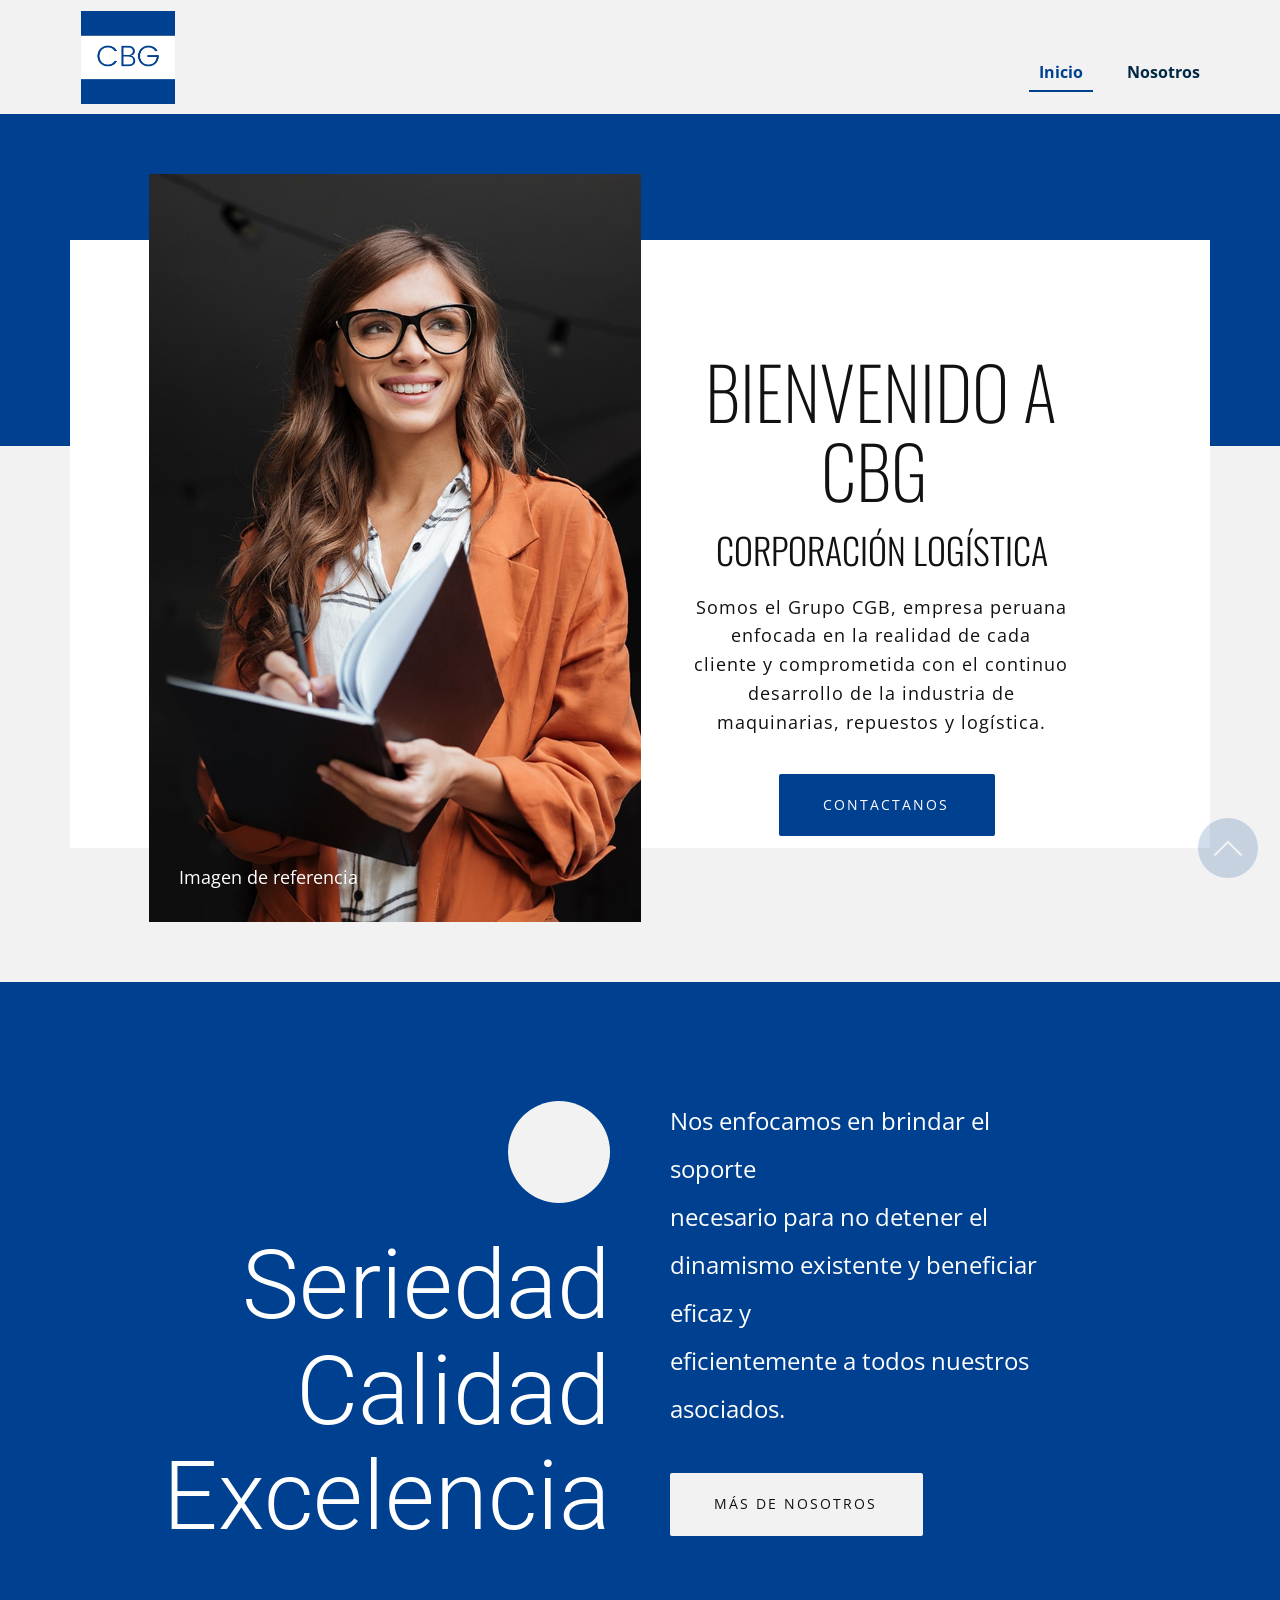
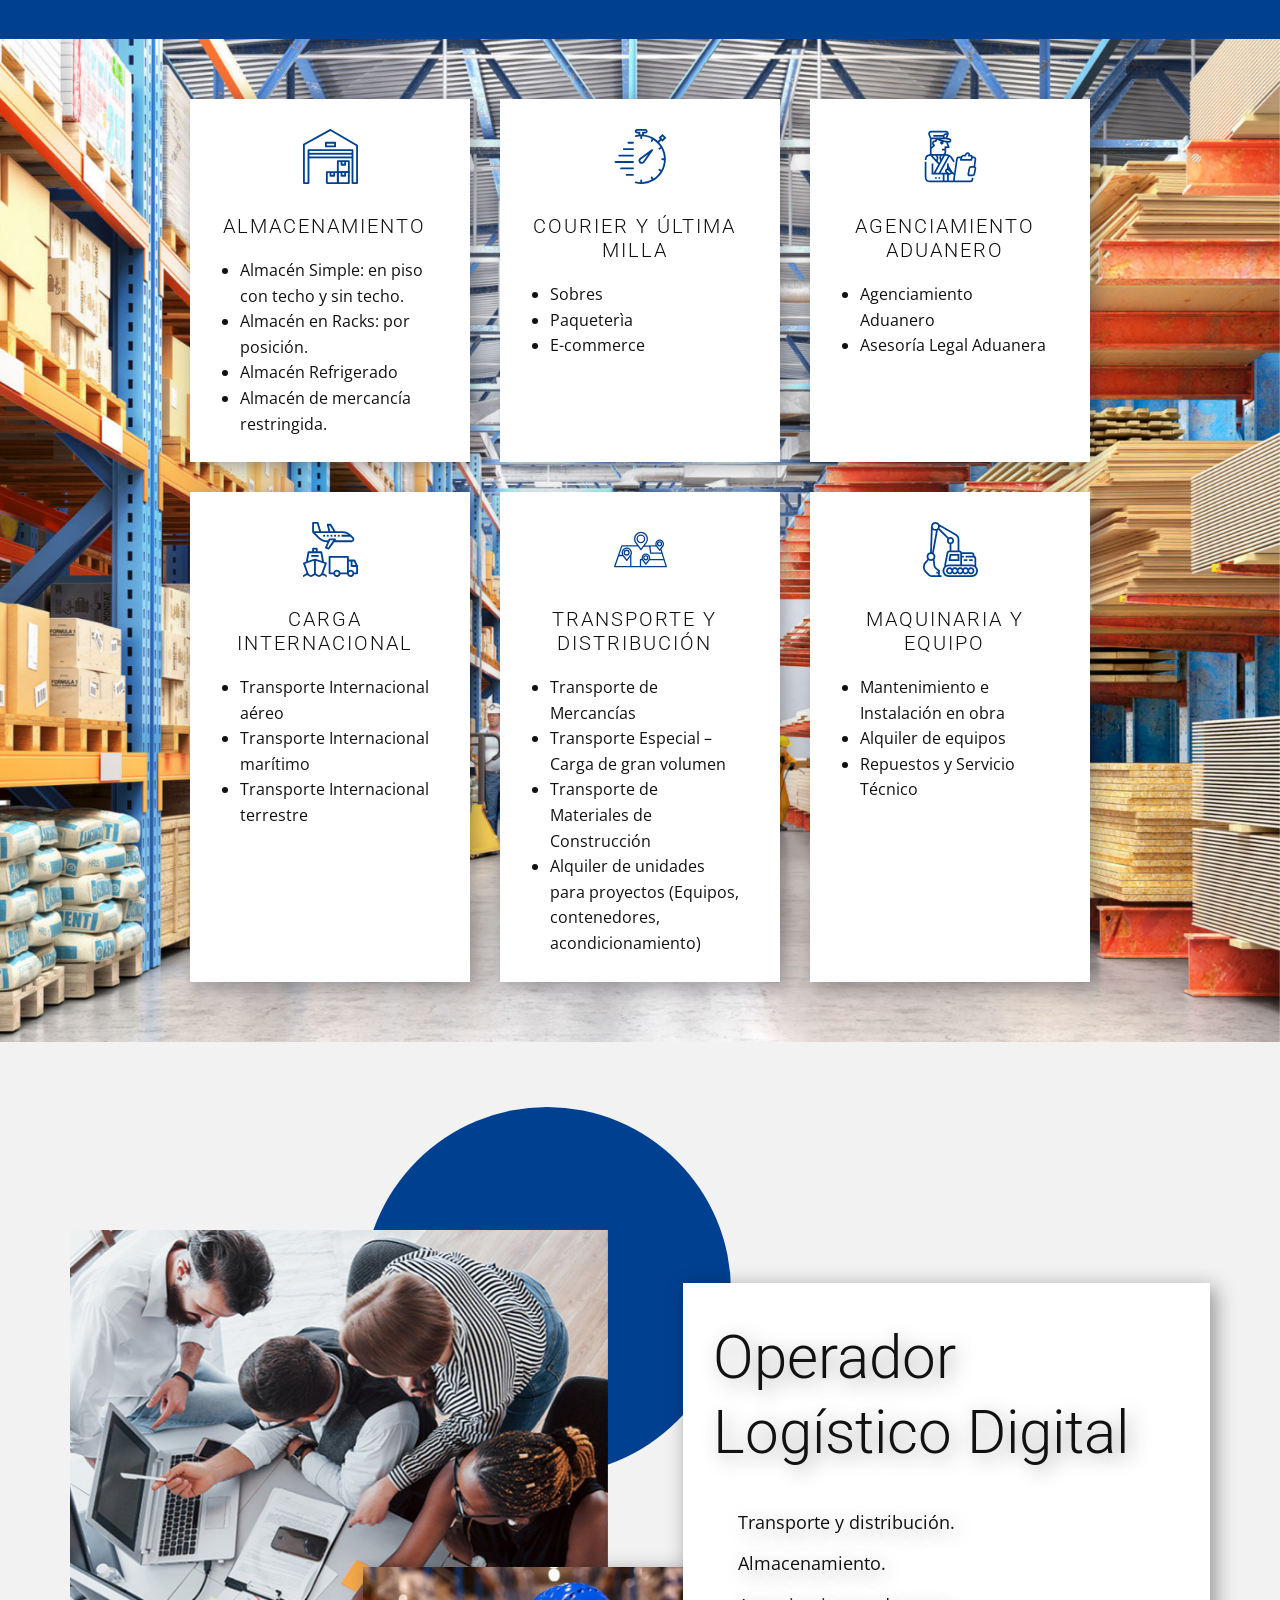
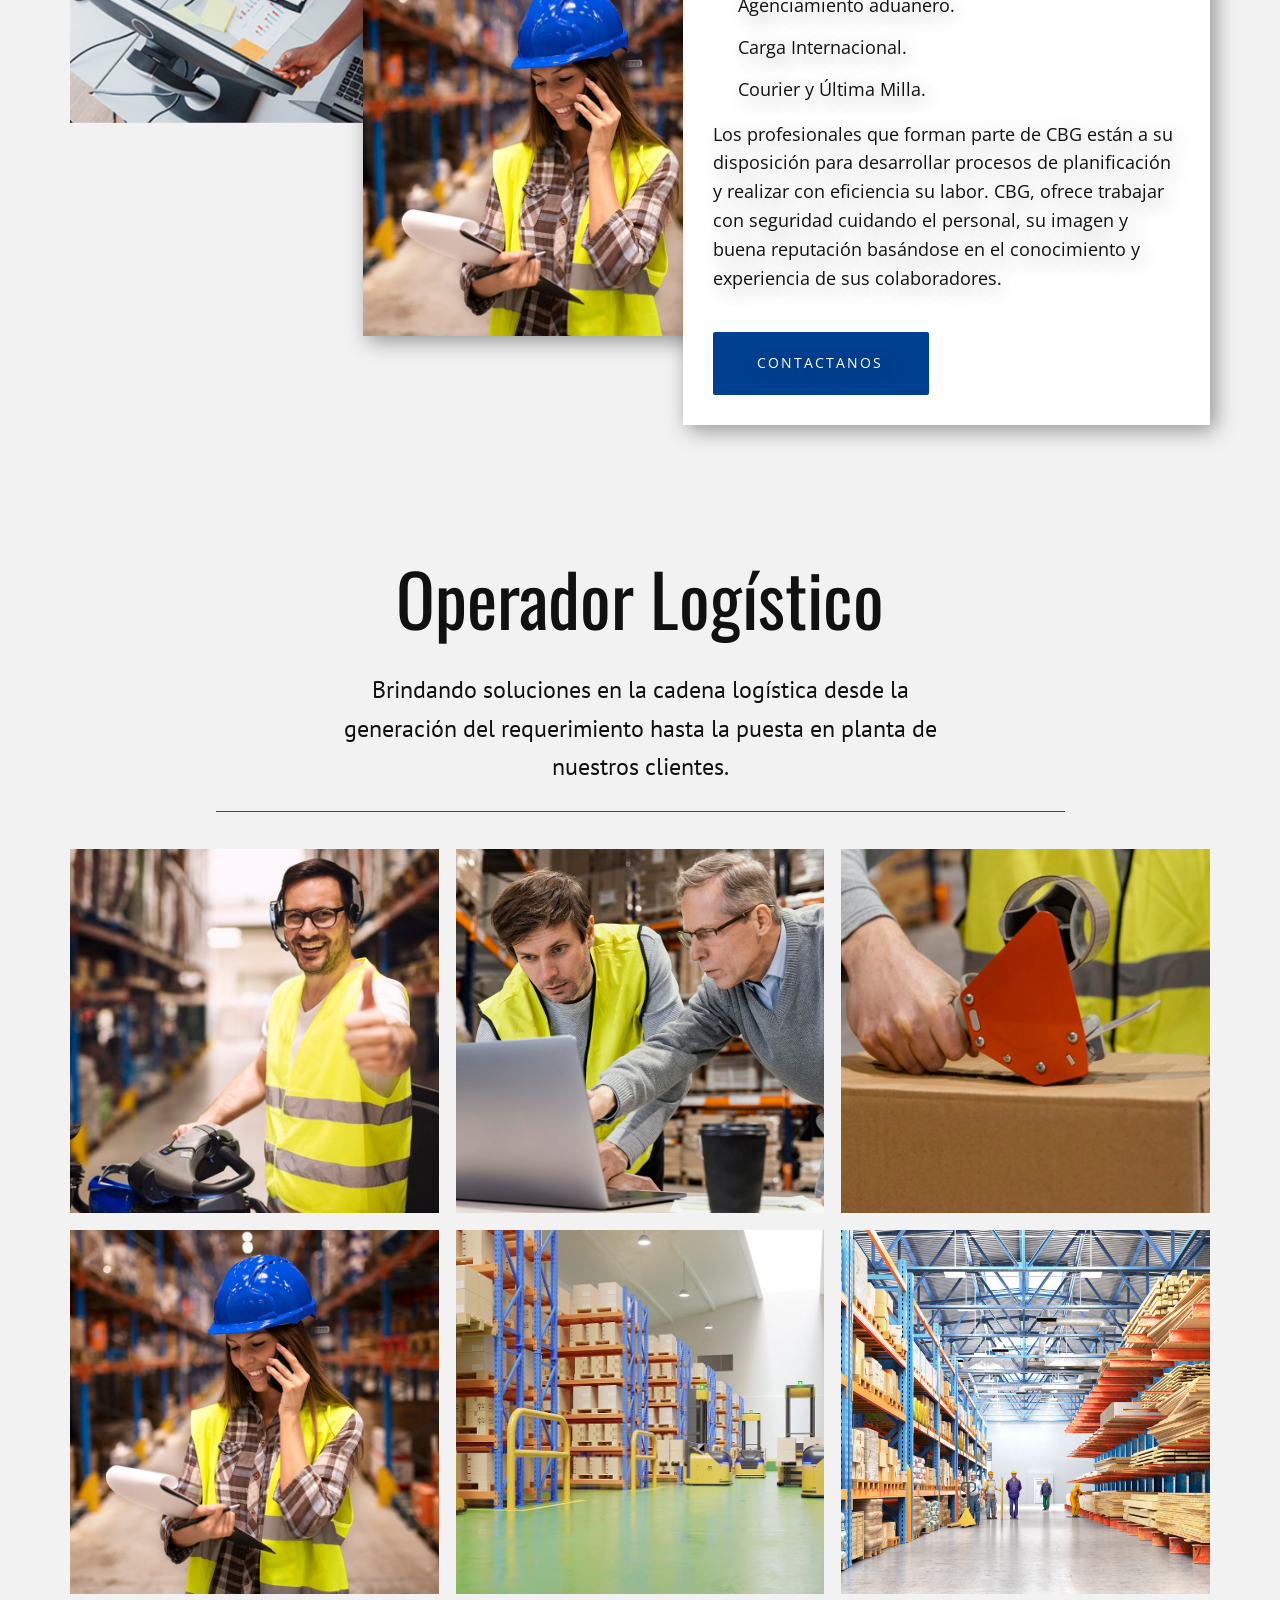
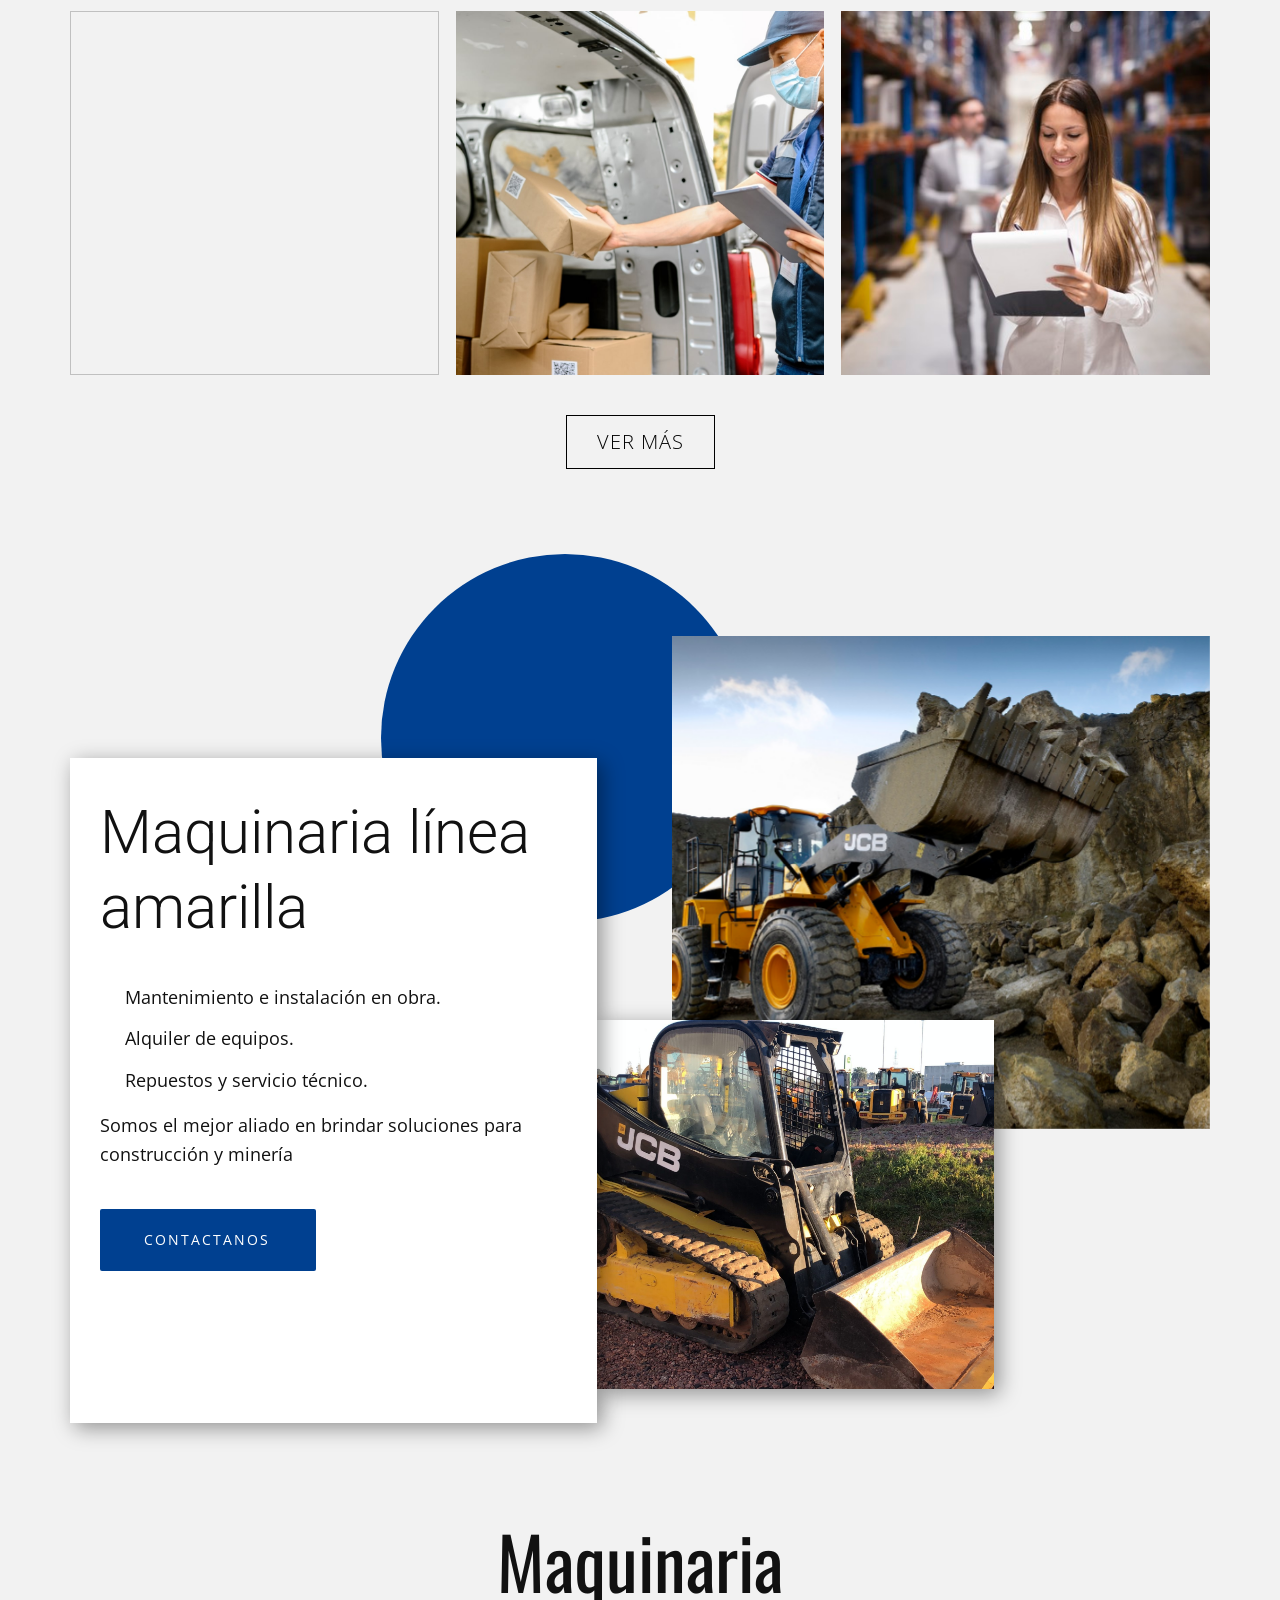
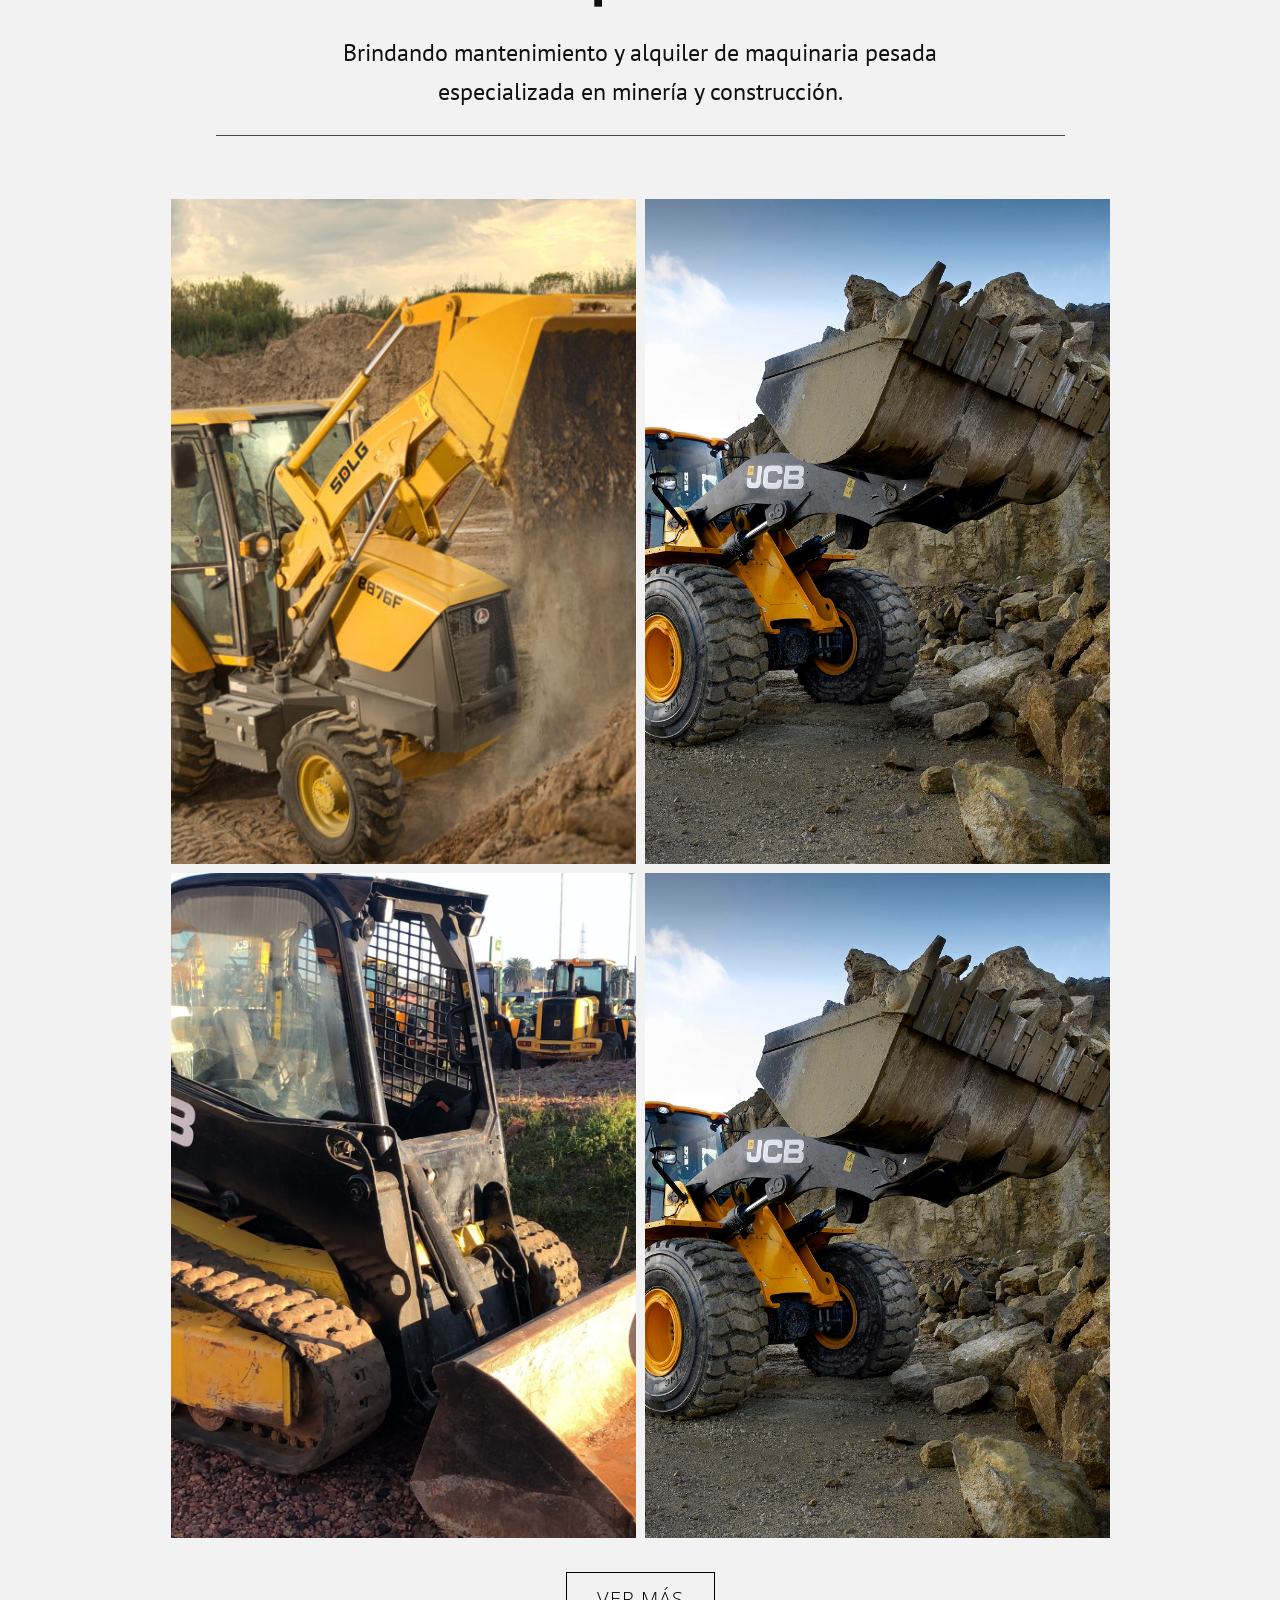
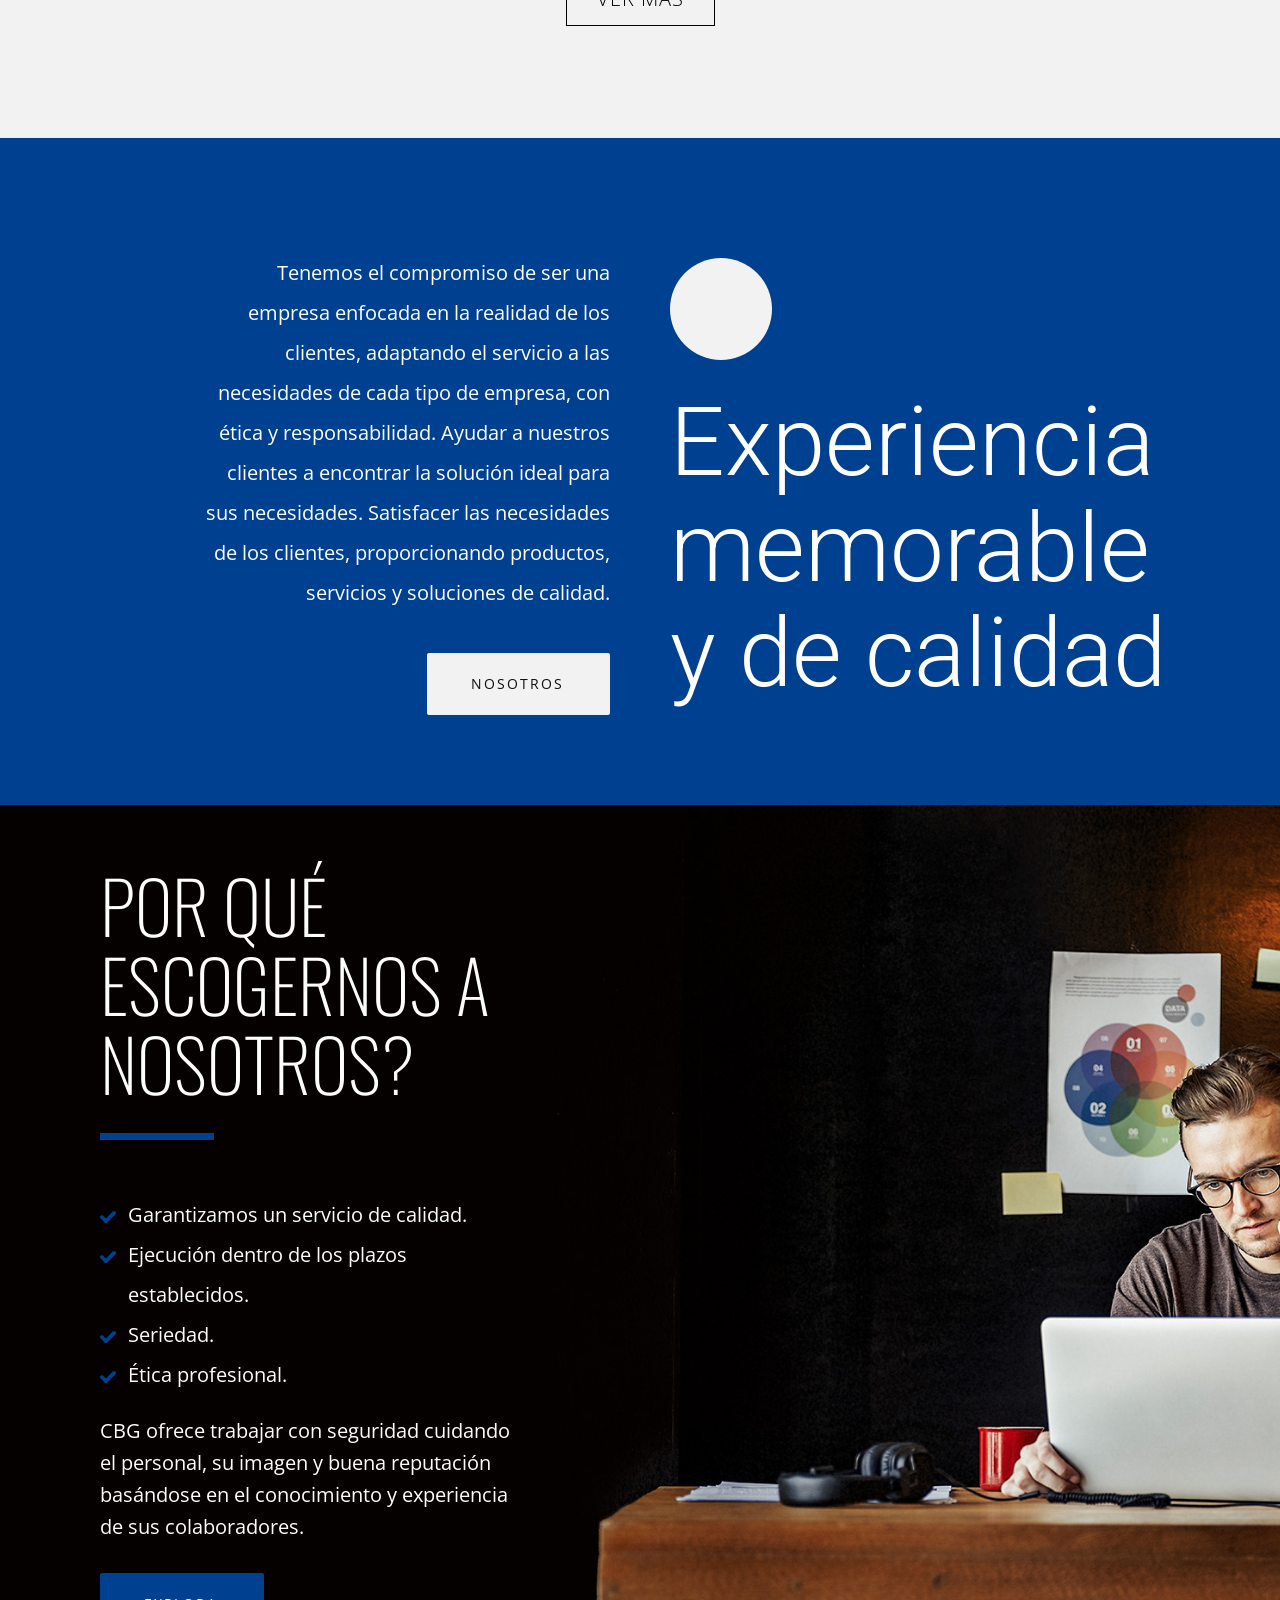
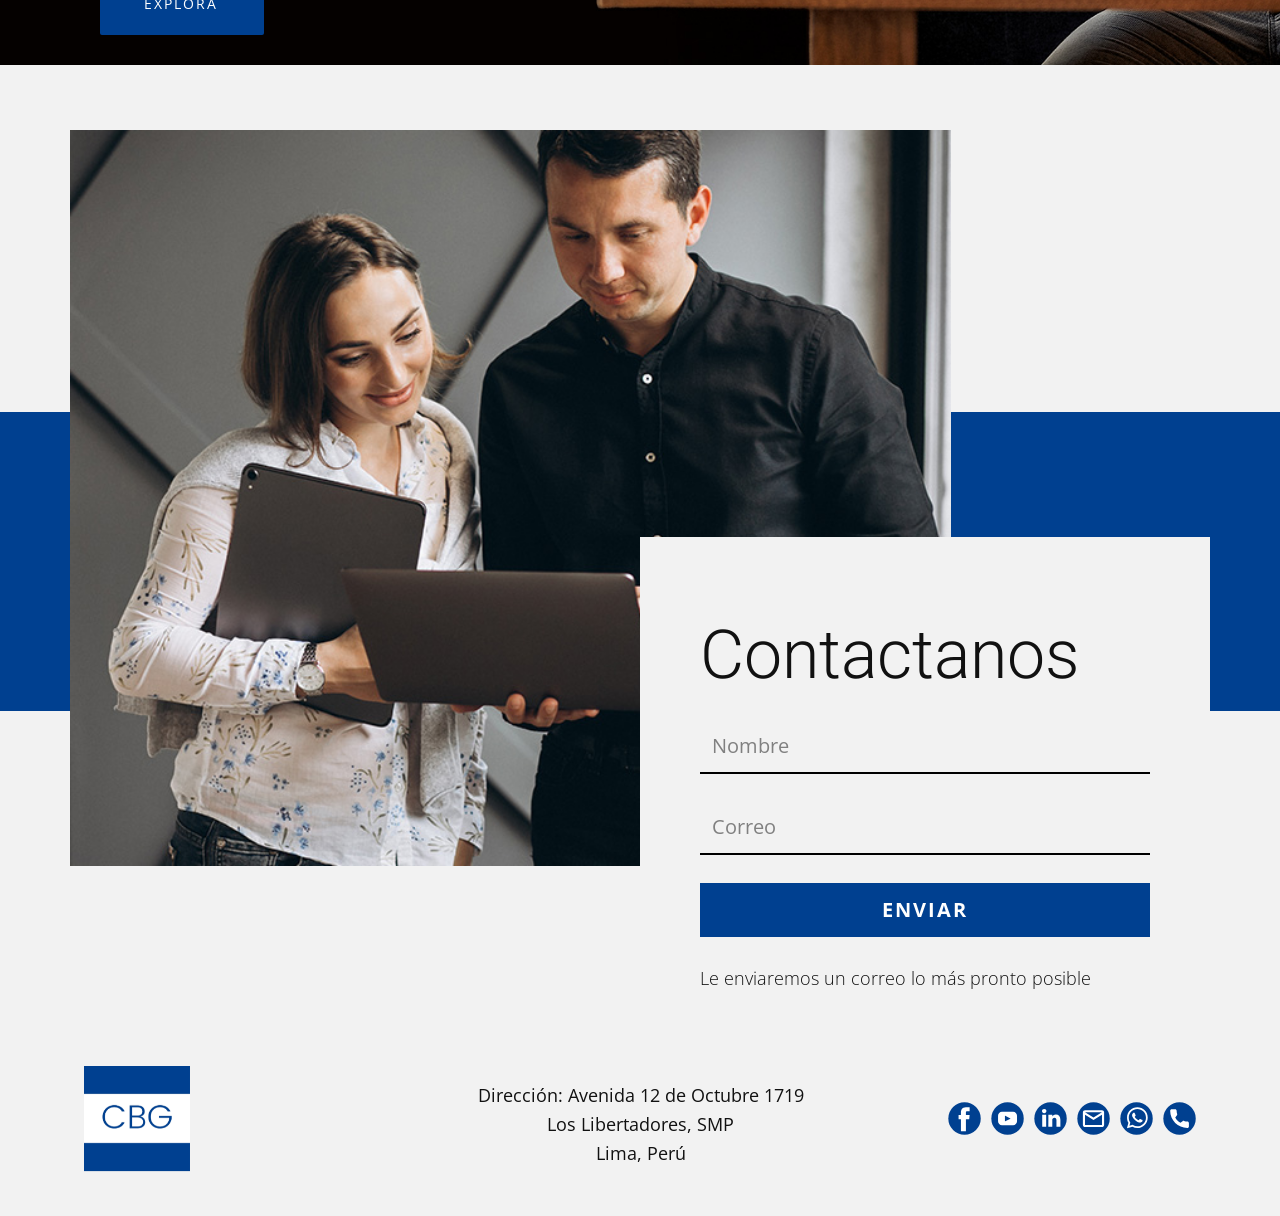
==== commit 54a5f372: "re-structure + tidio" ====
--- a/index.html
+++ b/index.html
@@ -4,35 +4,57 @@
 <head>
   <meta name="viewport" content="width=device-width, initial-scale=1.0">
   <meta charset="utf-8">
-  <meta name="keywords" content="Logística Aduanas Maquinarias">
-  <meta name="description" content="">
-  <meta name="page_type" content="Logistics">
-  <title>Index</title>
-  <script class="u-script" type="text/javascript" src="jquery-1.9.1.min.js" defer></script>
-  <script class="u-script" type="text/javascript" src="page.js" defer></script>
+  <meta name="keywords" content="Logistica Maquinaria Aduanas">
+  <meta name="description"
+    content="Somos una empresa peruana que nace con el objetivo de generar soluciones integrales en los sectores de maquinaria línea amarilla y operaciones logísticas digitales.">
+  <meta name="page_type" content="np-template-header-footer-from-plugin">
+  <title>Inicio | CBG CORP. SAC</title>
   <link rel="stylesheet" href="page.css" media="screen">
   <link rel="stylesheet" href="Index.css" media="screen">
+  <script class="u-script" type="text/javascript" src="jquery.js" defer=""></script>
+  <script class="u-script" type="text/javascript" src="page.js" defer=""></script>
+  <link rel="icon" href="images/favicon.png">
   <link id="u-theme-google-font" rel="stylesheet"
     href="https://fonts.googleapis.com/css?family=Roboto:100,100i,300,300i,400,400i,500,500i,700,700i,900,900i|Open+Sans:300,300i,400,400i,600,600i,700,700i,800,800i">
   <link id="u-page-google-font" rel="stylesheet"
     href="https://fonts.googleapis.com/css?family=Oswald:200,300,400,500,600,700|Oswald:200,300,400,500,600,700|PT+Sans:400,400i,700,700i">
-  <meta property="og:title" content="Index">
+
+  <script type="application/ld+json">
+    {
+      "@context": "https://schema.org",
+      "@type": "Organization",
+      "name": "CBG-CORP SAC",
+      "logo": "images/b2_z.png",
+      "sameAs": [
+        "facebook.com/#",
+        "youtube.com/#",
+        "linkedin.com/#",
+        "mailto:contacto@cbg-corp.com?subject=Email%20desde%20pagina%20web",
+        "tel:+51 996 660 217",
+        "tel:+51 01 531 7510"
+      ]
+    }
+  </script>
+  <meta name="theme-color" content="#18166d">
+  <meta property="og:title" content="Inicio | CBG CORP. SAC">
+  <meta property="og:description"
+    content="Somos una empresa peruana que nace con el objetivo de generar soluciones integrales en los sectores de maquinaria línea amarilla y operaciones logísticas digitales.">
   <meta property="og:type" content="website">
-  <meta name="theme-color" content="#18166d">
 </head>
 
-<body class="u-body">
-  <header class="u-clearfix u-header u-header" id="sec-c00b">
-    <div class="u-clearfix u-sheet u-valign-middle u-sheet-1">
-      <a href="https://cbg-corp.com" class="u-image u-logo u-image-1">
-        <img src="images/default-logo.png" class="u-logo-image u-logo-image-1">
+<body data-home-page="index.html" data-home-page-title="Index" class="u-body">
+  <header class="u-clearfix u-grey-5 u-header u-sticky u-header" id="sec-c00b">
+    <div class="u-clearfix u-sheet u-sheet-1">
+      <a href="https://www.cbg-corp.com" class="u-image u-image-round u-logo u-image-1" data-image-width="733"
+        data-image-height="729" title="CBG-Corp">
+        <img src="images/b2_z.png" class="u-logo-image u-logo-image-1" data-image-width="93.5315">
       </a>
-      <nav class="u-menu u-menu-dropdown u-offcanvas u-menu-1">
-        <div class="menu-collapse" style="font-size: 1rem; letter-spacing: 0px;" wfd-invisible="true">
-          <a class="u-button-style u-custom-left-right-menu-spacing u-custom-padding-bottom u-custom-top-bottom-menu-spacing u-nav-link u-text-active-palette-1-base u-text-hover-palette-2-base"
-            href="#">
+      <nav class="u-menu u-menu-dropdown u-menu-1" data-position="primary menu">
+        <div class="menu-collapse" style="font-size: 1rem; letter-spacing: 0px; font-weight: 700;" wfd-invisible="true">
+          <a class="u-button-style u-custom-active-border-color u-custom-active-color u-custom-border u-custom-border-color u-custom-borders u-custom-color u-custom-hover-border-color u-custom-hover-color u-custom-left-right-menu-spacing u-custom-padding-bottom u-custom-text-active-color u-custom-text-color u-custom-text-hover-color u-custom-top-bottom-menu-spacing u-nav-link u-text-active-palette-1-base u-text-custom-color-3 u-text-hover-palette-2-base"
+            href="#" style="background-image: none;">
             <svg>
-              <use xlink:href="#menu-hamburger"></use>
+              <use xmlns:xlink="https://www.w3.org/1999/xlink" xlink:href="#menu-hamburger"></use>
             </svg>
             <svg version="1.1" xmlns="https://www.w3.org/2000/svg" xmlns:xlink="https://www.w3.org/1999/xlink">
               <defs>
@@ -46,19 +68,19 @@
           </a>
         </div>
         <div class="u-custom-menu u-nav-container" wfd-invisible="true">
-          <ul class="u-nav u-unstyled u-nav-1">
+          <ul class="u-nav u-spacing-20 u-unstyled u-nav-1">
             <li class="u-nav-item"><a
-                class="u-button-style u-nav-link u-text-active-palette-1-base u-text-hover-palette-2-base"
-                href="index.html" style="padding: 10px 20px;">Inicio</a>
+                class="u-border-2 u-border-active-custom-color-3 u-border-hover-white u-border-no-left u-border-no-right u-border-no-top u-button-style u-nav-link u-text-active-custom-color-3 u-text-custom-color-4 u-text-hover-grey-40"
+                href="index.html" style="padding: 10px;">Inicio</a>
             </li>
             <li class="u-nav-item"><a
-                class="u-button-style u-nav-link u-text-active-palette-1-base u-text-hover-palette-2-base"
-                href="Nosotros.html" style="padding: 10px 20px;">Nosotros</a>
+                class="u-border-2 u-border-active-custom-color-3 u-border-hover-white u-border-no-left u-border-no-right u-border-no-top u-button-style u-nav-link u-text-active-custom-color-3 u-text-custom-color-4 u-text-hover-grey-40"
+                href="Nosotros.html" style="padding: 10px;">Nosotros</a>
             </li>
           </ul>
         </div>
         <div class="u-custom-menu u-nav-container-collapse" wfd-invisible="true">
-          <div class="u-black u-container-style u-inner-container-layout u-opacity u-opacity-95 u-sidenav">
+          <div class="u-container-style u-custom-color-3 u-inner-container-layout u-sidenav">
             <div class="u-sidenav-overflow">
               <div class="u-menu-close"></div>
               <ul class="u-align-center u-nav u-popupmenu-items u-unstyled u-nav-2">
@@ -76,16 +98,16 @@
       </nav>
     </div>
   </header>
-  <section class="u-black u-clearfix u-section-1" id="carousel_92fe">
-    <div class="u-expanded-width u-palette-4-dark-1 u-shape u-shape-rectangle u-shape-1"></div>
-    <div class="u-shape u-shape-rectangle u-white u-shape-2"></div>
+  <section class="u-clearfix u-grey-5 u-valign-top u-section-1" id="carousel_92fe">
+    <div class="u-custom-color-3 u-expanded-width u-shape u-shape-rectangle u-shape-1"></div>
+    <div class="u-custom-color-2 u-shape u-shape-rectangle u-shape-2"></div>
     <div class="u-clearfix u-layout-wrap u-layout-wrap-1">
       <div class="u-layout">
         <div class="u-layout-row">
           <div class="u-size-30">
             <div class="u-layout-row">
-              <div class="u-container-style u-image u-layout-cell u-size-60 u-image-1" data-image-width="1000"
-                data-image-height="1019">
+              <div class="u-container-style u-image u-layout-cell u-size-60 lazyload u-image-1" data-image-width="1000"
+                data-image-height="1019" data-bg="url(&quot;images/ers-min.jpg&quot;)">
                 <div class="u-container-layout u-valign-bottom u-container-layout-1">
                   <p class="u-align-left u-text u-text-body-alt-color u-text-1">Imagen de referencia</p>
                 </div>
@@ -98,18 +120,21 @@
                 <div class="u-container-layout u-container-layout-2"></div>
               </div>
               <div
-                class="u-align-center-lg u-align-center-md u-align-center-sm u-align-center-xs u-container-style u-layout-cell u-size-30 u-layout-cell-3">
+                class="u-align-center-lg u-align-center-md u-align-center-sm u-align-center-xs u-container-style u-layout-cell u-size-30 u-layout-cell-3"
+                data-animation-name="bounceIn" data-animation-duration="1000" data-animation-delay="0"
+                data-animation-direction="">
                 <div class="u-container-layout u-container-layout-3">
-                  <h1 class="u-align-center-xl u-custom-font u-font-oswald u-text u-text-body-color u-text-2">Bienvenido
-                    a CBG&nbsp;</h1>
+                  <h1 class="u-align-center-xl u-custom-font u-font-oswald u-text u-text-body-color u-text-2"
+                    data-animation-name="fadeIn" data-animation-duration="1000" data-animation-delay="0"
+                    data-animation-direction="">Bienvenido a CBG&nbsp;</h1>
                   <h3 class="u-align-center-xl u-custom-font u-font-oswald u-text u-text-body-color u-text-3">
                     CORPORACIÓN LOGÍSTICA</h3>
-                  <p class="u-align-center-xl u-text u-text-grey-50 u-text-4">Somos el Grupo CGB, empresa peruana
-                    enfocada en la realidad de cada<br>cliente y comprometida con el continuo desarrollo de la industria
+                  <p class="u-align-center-xl u-text u-text-4">Somos el Grupo CGB, empresa peruana enfocada en la
+                    realidad de cada<br>cliente y comprometida con el continuo desarrollo de la industria
                     de<br>maquinarias, repuestos y logística.
                   </p>
-                  <a href="https://cbg-corp.com/"
-                    class="u-active-palette-4-light-2 u-black u-btn u-btn-round u-button-style u-hover-palette-4-dark-1 u-radius-2 u-btn-1">CONTACTANOS</a>
+                  <a href="index.html#carousel_07f2" data-page-id="461106"
+                    class="u-active-grey-5 u-border-none u-btn u-btn-round u-button-style u-custom-color-3 u-hover-custom-color-1 u-radius-2 u-btn-1">CONTACTANOS</a>
                 </div>
               </div>
             </div>
@@ -118,7 +143,7 @@
       </div>
     </div>
   </section>
-  <section class="u-black u-clearfix u-section-2" id="sec-15c1">
+  <section class="u-clearfix u-custom-color-3 u-section-2" id="sec-15c1">
     <div class="u-clearfix u-sheet u-valign-middle u-sheet-1">
       <div class="u-clearfix u-expanded-width u-layout-wrap u-layout-wrap-1">
         <div class="u-layout">
@@ -126,17 +151,20 @@
             <div
               class="u-align-left-sm u-align-left-xs u-align-right-lg u-align-right-md u-align-right-xl u-container-style u-layout-cell u-size-30 u-layout-cell-1">
               <div class="u-container-layout u-valign-bottom u-container-layout-1">
-                <div class="u-palette-4-dark-1 u-shape u-shape-circle u-shape-1"></div>
-                <h1 class="u-text u-text-1"> Seriedad Calidad Excelencia</h1>
+                <div class="u-grey-5 u-shape u-shape-circle u-shape-1"></div>
+                <h1 class="u-text u-text-1" data-animation-name="flipIn" data-animation-duration="1000"
+                  data-animation-delay="0" data-animation-direction="X"> Seriedad Calidad Excelencia</h1>
               </div>
             </div>
             <div class="u-container-style u-layout-cell u-size-30 u-layout-cell-2">
               <div class="u-container-layout u-container-layout-2">
-                <p class="u-text u-text-2">Nos enfocamos en brindar el soporte<br>necesario para no detener el dinamismo
-                  existente y beneficiar eficaz y<br>eficientemente a todos nuestros asociados.
+                <p class="u-text u-text-2" data-animation-name="flipIn" data-animation-duration="1000"
+                  data-animation-delay="0" data-animation-direction="X">Nos enfocamos en brindar el soporte<br>necesario
+                  para no detener el dinamismo existente y beneficiar eficaz y<br>eficientemente a todos nuestros
+                  asociados.
                 </p>
-                <a href="https://cbg-corp.com/"
-                  class="u-active-white u-btn u-btn-round u-button-style u-hover-palette-1-light-3 u-palette-4-dark-1 u-radius-2 u-text-active-black u-text-hover-black u-btn-1">más
+                <a href="index.html#carousel_2f38" data-page-id="461106"
+                  class="u-active-custom-color-1 u-border-none u-btn u-btn-round u-button-style u-grey-5 u-hover-custom-color-3 u-radius-2 u-text-active-grey-5 u-text-hover-custom-color-2 u-btn-1">más
                   de nosotros</a>
               </div>
             </div>
@@ -145,385 +173,106 @@
       </div>
     </div>
   </section>
-  <section class="u-clearfix u-grey-10 u-section-3" id="sec-349e">
-    <div class="u-clearfix u-sheet u-sheet-1">
-      <div class="u-palette-4-dark-1 u-shape u-shape-circle u-shape-1"></div>
-      <img alt="" class="u-align-left u-image u-image-default u-image-1" src="images/rtttt.jpg" data-image-width="800"
-        data-image-height="534">
-      <img alt="" class="u-align-left u-image u-image-default u-image-2" src="images/sas-min.jpg" data-image-width="800"
-        data-image-height="943">
-      <div class="u-align-left u-container-style u-expanded-width-xs u-group u-white u-group-1">
-        <div class="u-container-layout u-container-layout-1">
-          <h1 class="u-text u-text-1">Lorem ipsum dolor sit amet<br>
-          </h1>
-          <ul class="u-custom-list u-spacing-13 u-text u-text-2">
-            <li>
-              <div class="u-list-icon u-text-palette-2-base">
-                <svg class="u-svg-content" viewBox="0 0 512 512" id="svg-227a" style="font-size: 1em; margin: -1em;">
-                  <path style=""></path>
-                </svg>
-              </div>Lectus urna duis convallis.&nbsp;
-            </li>
-            <li>
-              <div class="u-list-icon u-text-palette-2-base">
-                <svg class="u-svg-content" viewBox="0 0 512 512" id="svg-227a" style="font-size: 1em; margin: -1em;">
-                  <path style=""></path>
-                </svg>
-              </div>Tortor at auctor urna nunc id.
-            </li>
-            <li>
-              <div class="u-list-icon u-text-palette-2-base">
-                <svg class="u-svg-content" viewBox="0 0 512 512" id="svg-227a" style="font-size: 1em; margin: -1em;">
-                  <path style=""></path>
-                </svg>
-              </div>Odio ut enim blandit volutpat.
-            </li>
-          </ul>
-          <p class="u-text u-text-3">Imágenes de referencia</p>
-          <a href="https://cbg-corp.com/"
-            class="u-active-white u-black u-btn u-btn-round u-button-style u-hover-palette-4-dark-1 u-radius-2 u-btn-1">Contactanos</a>
-        </div>
-      </div>
-    </div>
-  </section>
-  <section
-    class="u-clearfix u-image u-valign-middle-lg u-valign-middle-md u-valign-middle-sm u-valign-middle-xs u-section-4"
-    id="carousel_2f38" data-image-width="1968" data-image-height="1174">
-    <div class="u-clearfix u-layout-wrap u-layout-wrap-1">
-      <div class="u-layout">
-        <div class="u-layout-row">
-          <div
-            class="u-align-left u-container-style u-layout-cell u-left-cell u-size-24-xl u-size-26-lg u-size-31-md u-size-31-sm u-size-31-xs u-layout-cell-1">
-            <div class="u-container-layout u-container-layout-1">
-              <h1 class="u-custom-font u-font-oswald u-text u-text-palette-4-dark-1 u-text-1">Por qué nosotros?</h1>
-              <div class="u-border-7 u-border-palette-4-dark-1 u-line u-line-horizontal u-line-1"></div>
-              <ul class="u-custom-list u-text u-text-body-alt-color u-text-2">
-                <li>
-                  <div class="class u-list-icon u-text-palette-3-base" wfd-invisible="true">
-                    <svg xmlns="https://www.w3.org/2000/svg" xmlns:xlink="https://www.w3.org/1999/xlink" version="1.1"
-                      xml:space="preserve" class="u-svg-content" viewBox="0 0 45.701 45.7" x="0px" y="0px"
-                      id="svg-9b25">
-                      <g>
-                        <g>
-                          <path
-                            d="M20.687,38.332c-2.072,2.072-5.434,2.072-7.505,0L1.554,26.704c-2.072-2.071-2.072-5.433,0-7.504    c2.071-2.072,5.433-2.072,7.505,0l6.928,6.927c0.523,0.522,1.372,0.522,1.896,0L36.642,7.368c2.071-2.072,5.433-2.072,7.505,0    c0.995,0.995,1.554,2.345,1.554,3.752c0,1.407-0.559,2.757-1.554,3.752L20.687,38.332z">
-                          </path>
-                        </g>
-                      </g>
-                    </svg>
-                  </div>Neque laoreet suspendisse
-                </li>
-                <li>
-                  <div class="class u-list-icon u-text-palette-3-base" wfd-invisible="true">
-                    <svg xmlns="https://www.w3.org/2000/svg" xmlns:xlink="https://www.w3.org/1999/xlink" version="1.1"
-                      xml:space="preserve" class="u-svg-content" viewBox="0 0 45.701 45.7" x="0px" y="0px"
-                      id="svg-9b25">
-                      <g>
-                        <g>
-                          <path
-                            d="M20.687,38.332c-2.072,2.072-5.434,2.072-7.505,0L1.554,26.704c-2.072-2.071-2.072-5.433,0-7.504    c2.071-2.072,5.433-2.072,7.505,0l6.928,6.927c0.523,0.522,1.372,0.522,1.896,0L36.642,7.368c2.071-2.072,5.433-2.072,7.505,0    c0.995,0.995,1.554,2.345,1.554,3.752c0,1.407-0.559,2.757-1.554,3.752L20.687,38.332z">
-                          </path>
-                        </g>
-                      </g>
-                    </svg>
-                  </div>Interdum consectetur
-                </li>
-                <li>
-                  <div class="class u-list-icon u-text-palette-3-base" wfd-invisible="true">
-                    <svg xmlns="https://www.w3.org/2000/svg" xmlns:xlink="https://www.w3.org/1999/xlink" version="1.1"
-                      xml:space="preserve" class="u-svg-content" viewBox="0 0 45.701 45.7" x="0px" y="0px"
-                      id="svg-9b25">
-                      <g>
-                        <g>
-                          <path
-                            d="M20.687,38.332c-2.072,2.072-5.434,2.072-7.505,0L1.554,26.704c-2.072-2.071-2.072-5.433,0-7.504    c2.071-2.072,5.433-2.072,7.505,0l6.928,6.927c0.523,0.522,1.372,0.522,1.896,0L36.642,7.368c2.071-2.072,5.433-2.072,7.505,0    c0.995,0.995,1.554,2.345,1.554,3.752c0,1.407-0.559,2.757-1.554,3.752L20.687,38.332z">
-                          </path>
-                        </g>
-                      </g>
-                    </svg>
-                  </div>Lorem ipsum dolor sit amet
-                </li>
-                <li>
-                  <div class="class u-list-icon u-text-palette-3-base" wfd-invisible="true">
-                    <svg xmlns="https://www.w3.org/2000/svg" xmlns:xlink="https://www.w3.org/1999/xlink" version="1.1"
-                      xml:space="preserve" class="u-svg-content" viewBox="0 0 45.701 45.7" x="0px" y="0px"
-                      id="svg-9b25">
-                      <g>
-                        <g>
-                          <path
-                            d="M20.687,38.332c-2.072,2.072-5.434,2.072-7.505,0L1.554,26.704c-2.072-2.071-2.072-5.433,0-7.504    c2.071-2.072,5.433-2.072,7.505,0l6.928,6.927c0.523,0.522,1.372,0.522,1.896,0L36.642,7.368c2.071-2.072,5.433-2.072,7.505,0    c0.995,0.995,1.554,2.345,1.554,3.752c0,1.407-0.559,2.757-1.554,3.752L20.687,38.332z">
-                          </path>
-                        </g>
-                      </g>
-                    </svg>
-                  </div>Suspendisse interdum consectetur
-                </li>
-              </ul>
-              <p class="u-text u-text-body-alt-color u-text-3">Imagen de referencia</p>
-              <a href="https://cbg-corp.com/"
-                class="u-active-white u-btn u-btn-round u-button-style u-hover-white u-palette-4-dark-1 u-radius-2 u-text-active-black u-text-hover-black u-btn-1">explora</a>
-            </div>
-          </div>
-          <div
-            class="u-container-style u-image u-layout-cell u-right-cell u-size-29-md u-size-29-sm u-size-29-xs u-size-34-lg u-size-36-xl u-image-1"
-            data-image-width="1200" data-image-height="999">
-            <div class="u-container-layout u-valign-middle u-container-layout-2"></div>
-          </div>
-        </div>
-      </div>
-    </div>
-  </section>
-  <section
-    class="u-align-center-lg u-align-center-md u-align-center-xl u-align-left-sm u-align-left-xs u-clearfix u-grey-10 u-section-5"
-    id="carousel_738a">
-    <div class="u-clearfix u-sheet u-sheet-1">
-      <h1 class="u-text u-text-1">Nuestros Servicios</h1>
-      <p class="u-custom-font u-font-pt-sans u-text u-text-2">Texto de muestra <br> Resaltado
-      </p>
-      <div class="u-border-1 u-border-grey-dark-1 u-line u-line-horizontal u-line-1"></div>
-      <div class="u-expanded-width u-gallery u-layout-grid u-lightbox u-show-text-on-hover u-gallery-1">
-        <div class="u-gallery-inner u-gallery-inner-1">
-          <div class="u-effect-fade u-effect-hover-zoom u-gallery-item">
-            <div class="u-back-slide" data-image-width="613" data-image-height="626">
-              <img class="u-back-image u-expanded" src="images/courier.jpg">
-            </div>
-            <div class="u-over-slide u-shading u-over-slide-1">
-              <h3 class="u-gallery-heading"></h3>
-              <p class="u-gallery-text"></p>
-            </div>
-          </div>
-          <div class="u-effect-fade u-effect-hover-zoom u-gallery-item">
-            <div class="u-back-slide">
-              <img class="u-back-image u-expanded"
-                src="images/distribution-warehouse-worker-with-headset-communication-organizing-goods-delivery_342744-1480.jpg">
-            </div>
-            <div class="u-over-slide u-shading u-over-slide-2">
-              <h3 class="u-gallery-heading"></h3>
-              <p class="u-gallery-text"></p>
-            </div>
-          </div>
-          <div class="u-effect-fade u-effect-hover-zoom u-gallery-item">
-            <div class="u-back-slide" data-image-width="626" data-image-height="442">
-              <img class="u-back-image u-expanded" src="images/almacen-aduana.jpg">
-            </div>
-            <div class="u-over-slide u-shading u-over-slide-3">
-              <h3 class="u-gallery-heading"></h3>
-              <p class="u-gallery-text"></p>
-            </div>
-          </div>
-          <div class="u-effect-fade u-effect-hover-zoom u-gallery-item">
-            <div class="u-back-slide" data-image-width="1199" data-image-height="800">
-              <img class="u-back-image u-expanded" src="images/fgc.jpg">
-            </div>
-            <div class="u-over-slide u-shading u-over-slide-4">
-              <h3 class="u-gallery-heading"></h3>
-              <p class="u-gallery-text"></p>
-            </div>
-          </div>
-          <div class="u-effect-fade u-effect-hover-zoom u-gallery-item">
-            <div class="u-back-slide">
-              <img class="u-back-image u-expanded" src="images/carga-sobredimensionada.jpg">
-            </div>
-            <div class="u-over-slide u-shading u-over-slide-5">
-              <h3 class="u-gallery-heading"></h3>
-              <p class="u-gallery-text"></p>
-            </div>
-          </div>
-          <div class="u-effect-fade u-effect-hover-zoom u-gallery-item">
-            <div class="u-back-slide">
-              <img class="u-back-image u-expanded" src="images/logistics.jpg">
-            </div>
-            <div class="u-over-slide u-shading u-over-slide-6">
-              <h3 class="u-gallery-heading"></h3>
-              <p class="u-gallery-text"></p>
-            </div>
-          </div>
-          <div class="u-effect-fade u-effect-hover-zoom u-gallery-item">
-            <div class="u-back-slide">
-              <img class="u-back-image u-expanded" src="images/srwer.jpg">
-            </div>
-            <div class="u-over-slide u-shading u-over-slide-7">
-              <h3 class="u-gallery-heading"></h3>
-              <p class="u-gallery-text"></p>
-            </div>
-          </div>
-          <div class="u-effect-fade u-effect-hover-zoom u-gallery-item">
-            <div class="u-back-slide" data-image-width="1500" data-image-height="1213">
-              <img class="u-back-image u-expanded" src="images/sdee.jpg">
-            </div>
-            <div class="u-over-slide u-shading u-over-slide-8">
-              <h3 class="u-gallery-heading"></h3>
-              <p class="u-gallery-text"></p>
-            </div>
-          </div>
-          <div class="u-effect-fade u-effect-hover-zoom u-gallery-item">
-            <div class="u-back-slide" data-image-width="1000" data-image-height="919">
-              <img class="u-back-image u-expanded" src="images/man-warehouse-working-with-packages_23-2148886842.jpg">
-            </div>
-            <div class="u-over-slide u-shading u-over-slide-9">
-              <h3 class="u-gallery-heading"></h3>
-              <p class="u-gallery-text"></p>
-            </div>
-          </div>
-        </div>
-      </div>
-      <a href="https://cbg-corp.com/"
-        class="u-active-black u-align-center u-border-1 u-border-active-black u-border-black u-border-hover-black u-btn u-button-style u-hover-black u-none u-text-active-white u-text-black u-text-hover-white u-btn-1">ver
-        más</a>
-    </div>
-  </section>
-  <section
-    class="u-align-center-lg u-align-center-md u-align-center-xl u-align-left-sm u-align-left-xs u-clearfix u-grey-10 u-section-6"
-    id="carousel_ae33">
-    <div class="u-clearfix u-sheet u-sheet-1">
-      <h1 class="u-text u-text-1">Maquinarias</h1>
-      <p class="u-custom-font u-font-pt-sans u-text u-text-2">Texto de ejemplo <br>Resumen
-      </p>
-      <div class="u-border-1 u-border-grey-dark-1 u-line u-line-horizontal u-line-1"></div>
-      <div class="u-expanded-width u-gallery u-layout-grid u-lightbox u-show-text-on-hover u-gallery-1">
-        <div class="u-gallery-inner u-gallery-inner-1">
-          <div class="u-effect-fade u-effect-hover-zoom u-gallery-item">
-            <div class="u-back-slide" data-image-width="613" data-image-height="626">
-              <img class="u-back-image u-expanded" src="images/cargadores-frontales.jpg">
-            </div>
-            <div class="u-over-slide u-shading u-over-slide-1">
-              <h3 class="u-gallery-heading"></h3>
-              <p class="u-gallery-text"></p>
-            </div>
-          </div>
-          <div class="u-effect-fade u-effect-hover-zoom u-gallery-item">
-            <div class="u-back-slide">
-              <img class="u-back-image u-expanded" src="images/minicargadores.jpg">
-            </div>
-            <div class="u-over-slide u-shading u-over-slide-2">
-              <h3 class="u-gallery-heading"></h3>
-              <p class="u-gallery-text"></p>
-            </div>
-          </div>
-          <div class="u-effect-fade u-effect-hover-zoom u-gallery-item">
-            <div class="u-back-slide" data-image-width="626" data-image-height="442">
-              <img class="u-back-image u-expanded" src="images/retroexcavadoras.jpg">
-            </div>
-            <div class="u-over-slide u-shading u-over-slide-3">
-              <h3 class="u-gallery-heading"></h3>
-              <p class="u-gallery-text"></p>
-            </div>
-          </div>
-          <div class="u-effect-fade u-effect-hover-zoom u-gallery-item">
-            <div class="u-back-slide" data-image-width="1199" data-image-height="800">
-              <img class="u-back-image u-expanded" src="images/retroexcavadoras.jpg">
-            </div>
-            <div class="u-over-slide u-shading u-over-slide-4">
-              <h3 class="u-gallery-heading"></h3>
-              <p class="u-gallery-text"></p>
-            </div>
-          </div>
-          <div class="u-effect-fade u-effect-hover-zoom u-gallery-item">
-            <div class="u-back-slide">
-              <img class="u-back-image u-expanded" src="images/minicargadores.jpg">
-            </div>
-            <div class="u-over-slide u-shading u-over-slide-5">
-              <h3 class="u-gallery-heading"></h3>
-              <p class="u-gallery-text"></p>
-            </div>
-          </div>
-          <div class="u-effect-fade u-effect-hover-zoom u-gallery-item">
-            <div class="u-back-slide">
-              <img class="u-back-image u-expanded" src="images/cargadores-frontales.jpg">
-            </div>
-            <div class="u-over-slide u-shading u-over-slide-6">
-              <h3 class="u-gallery-heading"></h3>
-              <p class="u-gallery-text"></p>
-            </div>
-          </div>
-          <div class="u-effect-fade u-effect-hover-zoom u-gallery-item">
-            <div class="u-back-slide">
-              <img class="u-back-image u-expanded" src="images/cargadores-frontales.jpg">
-            </div>
-            <div class="u-over-slide u-shading u-over-slide-7">
-              <h3 class="u-gallery-heading"></h3>
-              <p class="u-gallery-text"></p>
-            </div>
-          </div>
-          <div class="u-effect-fade u-effect-hover-zoom u-gallery-item">
-            <div class="u-back-slide" data-image-width="1500" data-image-height="1213">
-              <img class="u-back-image u-expanded" src="images/minicargadores.jpg">
-            </div>
-            <div class="u-over-slide u-shading u-over-slide-8">
-              <h3 class="u-gallery-heading"></h3>
-              <p class="u-gallery-text"></p>
-            </div>
-          </div>
-          <div class="u-effect-fade u-effect-hover-zoom u-gallery-item">
-            <div class="u-back-slide" data-image-width="1000" data-image-height="919">
-              <img class="u-back-image u-expanded" src="images/retroexcavadoras.jpg">
-            </div>
-            <div class="u-over-slide u-shading u-over-slide-9">
-              <h3 class="u-gallery-heading"></h3>
-              <p class="u-gallery-text"></p>
-            </div>
-          </div>
-        </div>
-      </div>
-      <a href="https://cbg-corp.com/"
-        class="u-active-black u-align-center u-border-1 u-border-active-black u-border-black u-border-hover-black u-btn u-button-style u-hover-black u-none u-text-active-white u-text-black u-text-hover-white u-btn-1">ver
-        más</a>
-    </div>
-  </section>
-  <section class="u-align-center u-clearfix u-image u-section-7" id="carousel_68d8" data-image-width="1920"
-    data-image-height="1080">
-    <div class="u-clearfix u-sheet u-valign-middle-lg u-valign-middle-sm u-valign-middle-xs u-sheet-1">
+  <section class="u-align-center u-clearfix u-image lazyload u-section-3" id="carousel_68d8" data-image-width="1280"
+    data-image-height="640" data-bg="url(&quot;images/almacen-simple.jpg?rand=c877&quot;)">
+    <div
+      class="u-clearfix u-sheet u-valign-middle-lg u-valign-middle-sm u-valign-middle-xl u-valign-middle-xs u-sheet-1">
       <div class="u-expanded-width-xs u-list u-list-1">
         <div class="u-repeater u-repeater-1">
-          <div class="u-align-center u-container-style u-list-item u-repeater-item u-video-cover u-white u-list-item-1">
+          <div class="u-container-style u-list-item u-repeater-item u-video-cover u-white u-list-item-1"
+            data-animation-name="flipIn" data-animation-duration="1000" data-animation-delay="0"
+            data-animation-direction="X">
             <div class="u-container-layout u-similar-container u-container-layout-1"><span
-                class="u-icon u-icon-rectangle u-text-palette-4-dark-1 u-icon-1"><svg class="u-svg-link"
-                  preserveAspectRatio="xMidYMin slice" viewBox="0 0 512 512" style="">
-                  <use xlink:href="#svg-17e5"></use>
-                </svg><svg class="u-svg-content" viewBox="0 0 512 512" x="0px" y="0px" id="svg-17e5"
+                class="u-icon u-icon-circle u-text-custom-color-3 u-icon-1" data-href="index.html#sec-349e"
+                data-page-id="461106"><svg class="u-svg-link" preserveAspectRatio="xMidYMin slice" viewBox="0 0 512 512"
+                  style="">
+                  <use xmlns:xlink="https://www.w3.org/1999/xlink" xlink:href="#svg-7c1f"></use>
+                </svg><svg class="u-svg-content" viewBox="0 0 512 512" x="0px" y="0px" id="svg-7c1f"
                   style="enable-background:new 0 0 512 512;">
                   <g>
                     <g>
                       <path
-                        d="M386.607,304.394L367.213,285l19.393-19.393c5.859-5.858,5.859-15.356,0-21.214c-5.857-5.858-15.355-5.858-21.213,0    L346,263.787l-19.394-19.394c-5.857-5.858-15.355-5.858-21.213,0c-5.858,5.858-5.858,15.355,0,21.213L324.787,285l-19.393,19.393    c-5.858,5.858-5.858,15.355,0,21.213c5.857,5.857,15.355,5.858,21.213,0L346,306.213l19.394,19.394    c5.857,5.857,15.355,5.858,21.213,0C392.465,319.749,392.465,310.252,386.607,304.394z">
+                        d="M507.785,146.242L260.318,1.175c-2.603-1.519-5.803-1.57-8.439-0.111L4.412,137.598C1.69,139.091,0,141.958,0,145.064    v358.4c0,4.719,3.823,8.533,8.533,8.533H51.2c4.71,0,8.533-3.814,8.533-8.533V204.798h392.533v298.667    c0,4.719,3.814,8.533,8.533,8.533h42.667c4.719,0,8.533-3.814,8.533-8.533V153.598C512,150.568,510.396,147.769,507.785,146.242z     M494.933,494.931h-25.6V196.264c0-4.71-3.814-8.533-8.533-8.533H51.2c-4.71,0-8.533,3.823-8.533,8.533v298.667h-25.6V150.099    L255.872,18.344l239.061,140.143V494.931z">
                       </path>
                     </g>
                   </g>
                   <g>
                     <g>
                       <path
-                        d="M206.607,184.394L187.213,165l19.393-19.393c5.858-5.858,5.858-15.355,0-21.213c-5.857-5.858-15.355-5.858-21.213,0    L166,143.787l-19.394-19.394c-5.857-5.858-15.355-5.858-21.213,0c-5.858,5.858-5.858,15.355,0,21.213L144.787,165l-19.393,19.393    c-5.859,5.858-5.859,15.356,0,21.214c5.857,5.857,15.355,5.858,21.213,0L166,186.213l19.394,19.394    c5.857,5.857,15.355,5.858,21.213,0C212.465,199.749,212.465,190.252,206.607,184.394z">
+                        d="M426.667,392.531h-102.4c-4.719,0-8.533,3.814-8.533,8.533v102.4c0,4.719,3.814,8.533,8.533,8.533h102.4    c4.719,0,8.533-3.814,8.533-8.533v-102.4C435.2,396.345,431.386,392.531,426.667,392.531z M418.133,494.931H332.8v-85.333h85.333    V494.931z">
                       </path>
                     </g>
                   </g>
                   <g>
                     <g>
                       <path
-                        d="M416.606,124.394l-30-30c-0.029-0.029-0.06-0.052-0.089-0.081c-5.916-5.822-15.373-5.668-21.124,0.081l-30,30    c-5.858,5.858-5.858,15.355,0,21.213c5.857,5.858,15.355,5.858,21.213,0l4.394-4.394V180H256c-8.284,0-15,6.716-15,15v75h-32.58    c-6.192-17.459-22.865-30-42.42-30c-24.813,0-45,20.187-45,45s20.187,45,45,45c19.555,0,36.228-12.541,42.42-30H256    c8.284,0,15-6.716,15-15v-75h105c8.284,0,15-6.716,15-15v-53.787l4.394,4.394C398.322,148.535,402.161,150,406,150    s7.678-1.465,10.606-4.393C422.464,139.749,422.464,130.252,416.606,124.394z M166,300c-8.271,0-15-6.729-15-15s6.729-15,15-15    s15,6.729,15,15S174.271,300,166,300z">
+                        d="M384,401.064v25.6h-17.067v-25.6h-17.067v34.133c0,4.719,3.814,8.533,8.533,8.533h34.133c4.719,0,8.533-3.814,8.533-8.533    v-34.133H384z">
                       </path>
                     </g>
                   </g>
                   <g>
                     <g>
                       <path
-                        d="M467,0H45C20.187,0,0,20.187,0,45c0,19.555,12.541,36.228,30,42.42V345c0,24.813,20.187,45,45,45h166v34.58    c-17.459,6.192-30,22.865-30,42.42c0,24.813,20.187,45,45,45s45-20.187,45-45c0-19.555-12.541-36.228-30-42.42V390h166    c24.813,0,45-20.187,45-45V87.42c17.459-6.192,30-22.865,30-42.42C512,20.187,491.813,0,467,0z M256,482c-8.271,0-15-6.729-15-15    s6.729-15,15-15s15,6.729,15,15S264.271,482,256,482z M452,345c0,8.271-6.729,15-15,15H75c-8.271,0-15-6.729-15-15V90h392V345z     M467,60H45c-8.271,0-15-6.729-15-15s6.729-15,15-15h422c8.271,0,15,6.729,15,15S475.271,60,467,60z">
+                        d="M324.267,392.531h-102.4c-4.71,0-8.533,3.814-8.533,8.533v102.4c0,4.719,3.823,8.533,8.533,8.533h102.4    c4.719,0,8.533-3.814,8.533-8.533v-102.4C332.8,396.345,328.986,392.531,324.267,392.531z M315.733,494.931H230.4v-85.333h85.333    V494.931z">
                       </path>
                     </g>
                   </g>
+                  <g>
+                    <g>
+                      <path
+                        d="M281.6,401.064v25.6h-17.067v-25.6h-17.067v34.133c0,4.719,3.823,8.533,8.533,8.533h34.133    c4.719,0,8.533-3.814,8.533-8.533v-34.133H281.6z">
+                      </path>
+                    </g>
+                  </g>
+                  <g>
+                    <g>
+                      <path
+                        d="M426.667,290.131h-102.4c-4.719,0-8.533,3.814-8.533,8.533v102.4c0,4.719,3.814,8.533,8.533,8.533h102.4    c4.719,0,8.533-3.814,8.533-8.533v-102.4C435.2,293.945,431.386,290.131,426.667,290.131z M418.133,392.531H332.8v-85.333h85.333    V392.531z">
+                      </path>
+                    </g>
+                  </g>
+                  <g>
+                    <g>
+                      <path
+                        d="M384,298.664v25.6h-17.067v-25.6h-17.067v34.133c0,4.719,3.814,8.533,8.533,8.533h34.133c4.719,0,8.533-3.814,8.533-8.533    v-34.133H384z">
+                      </path>
+                    </g>
+                  </g>
+                  <g>
+                    <g>
+                      <rect x="51.2" y="255.998" width="409.6" height="17.067"></rect>
+                    </g>
+                  </g>
+                  <g>
+                    <g>
+                      <rect x="51.2" y="221.864" width="409.6" height="17.067"></rect>
+                    </g>
+                  </g>
+                  <g>
+                    <g>
+                      <path
+                        d="M298.667,119.464h-85.333c-4.71,0-8.533,3.823-8.533,8.533v34.133c0,4.71,3.823,8.533,8.533,8.533h85.333    c4.719,0,8.533-3.823,8.533-8.533v-34.133C307.2,123.287,303.386,119.464,298.667,119.464z M290.133,153.598h-68.267v-17.067    h68.267V153.598z">
+                      </path>
+                    </g>
+                  </g>
                 </svg></span>
-              <h4 class="u-align-center u-text u-text-1">ESTRATEGIA</h4>
-              <p class="u-align-center u-text u-text-2">Texto de ejemplo. Lorem ipsum dolor sit amet.&nbsp;Imagen de
-                muestra de <a href="https://www.freepik.es/"
-                  class="u-active-none u-border-none u-btn u-button-link u-button-style u-hover-none u-none u-text-palette-1-base u-btn-1"
-                  target="_blank">Freepik</a>
-              </p>
-            </div>
-          </div>
-          <div class="u-align-center u-container-style u-list-item u-repeater-item u-video-cover u-white u-list-item-2">
+              <h4 class="u-align-center u-text u-text-1">almacenamiento</h4>
+              <ul class="u-align-left u-text u-text-2">
+                <li>Almacén Simple: en piso con techo y sin techo.</li>
+                <li>Almacén en Racks: por posición.</li>
+                <li>Almacén Refrigerado</li>
+                <li>Almacén de mercancía restringida.</li>
+              </ul>
+            </div>
+          </div>
+          <div class="u-container-style u-list-item u-repeater-item u-video-cover u-white u-list-item-2"
+            data-animation-name="flipIn" data-animation-duration="1000" data-animation-delay="0"
+            data-animation-direction="X">
             <div class="u-container-layout u-similar-container u-container-layout-2"><span
-                class="u-icon u-icon-rectangle u-icon-2"><svg class="u-svg-link" preserveAspectRatio="xMidYMin slice"
-                  viewBox="0 0 60 60" style="">
-                  <use xlink:href="#svg-0537"></use>
+                class="u-icon u-icon-circle u-text-custom-color-3 u-icon-2" data-href="index.html#sec-349e"
+                data-page-id="461106"><svg class="u-svg-link" preserveAspectRatio="xMidYMin slice" viewBox="0 0 60 60"
+                  style="">
+                  <use xmlns:xlink="https://www.w3.org/1999/xlink" xlink:href="#svg-0537"></use>
                 </svg><svg class="u-svg-content" viewBox="0 0 60 60" x="0px" y="0px" id="svg-0537"
                   style="enable-background:new 0 0 60 60;">
                   <g>
@@ -571,130 +320,442 @@
                     </path>
                   </g>
                 </svg></span>
-              <h4 class="u-align-center u-text u-text-3">RAPIDEZ</h4>
-              <p class="u-align-center u-text u-text-4">Texto de ejemplo. Lorem ipsum dolor sit amet Texto de ejemplo.
-                Lorem ipsum dolor sit amet</p>
-            </div>
-          </div>
-          <div class="u-container-style u-list-item u-repeater-item u-video-cover u-white u-list-item-3">
+              <h4 class="u-align-center u-text u-text-3">courier y última milla</h4>
+              <ul class="u-align-left u-text u-text-4">
+                <li>Sobres</li>
+                <li>Paqueterìa</li>
+                <li>E-commerce</li>
+              </ul>
+            </div>
+          </div>
+          <div class="u-container-style u-list-item u-repeater-item u-video-cover u-white u-list-item-3"
+            data-animation-name="flipIn" data-animation-duration="1000" data-animation-delay="0"
+            data-animation-direction="X">
             <div class="u-container-layout u-similar-container u-container-layout-3"><span
-                class="u-icon u-icon-rectangle u-icon-3"><svg class="u-svg-link" preserveAspectRatio="xMidYMin slice"
-                  viewBox="0 0 60 60" style="">
-                  <use xlink:href="#svg-fae6"></use>
-                </svg><svg class="u-svg-content" viewBox="0 0 60 60" x="0px" y="0px" id="svg-fae6"
-                  style="enable-background:new 0 0 60 60;">
-                  <g>
-                    <path d="M21.021,28.977C18.75,26.412,15.722,25,12.493,25s-6.257,1.412-8.527,3.977c-4.612,5.211-4.612,13.688,0,18.899
-		l8.527,9.633l8.527-9.633C25.633,42.665,25.633,34.188,21.021,28.977z M19.523,46.55l-7.029,7.941L5.464,46.55
-		c-3.966-4.479-3.966-11.768,0-16.247C7.349,28.173,9.846,27,12.493,27s5.145,1.173,7.029,3.303
-		C23.488,34.782,23.488,42.07,19.523,46.55z"></path>
-                    <path d="M48.747,24.507l6.464-7.286c3.478-3.92,3.478-10.296,0-14.216C53.491,1.067,51.195,0,48.746,0
-		c-2.448,0-4.744,1.067-6.464,3.005c-3.478,3.92-3.478,10.296,0,14.216L48.747,24.507z M43.778,4.333
-		C45.113,2.828,46.877,2,48.746,2c1.87,0,3.634,0.828,4.969,2.333c2.828,3.187,2.828,8.373,0,11.56l-4.968,5.601l-4.969-5.601
-		C40.95,12.706,40.95,7.52,43.778,4.333z"></path>
-                    <path d="M52.604,54.517c-0.539-0.121-1.074,0.217-1.195,0.756c-0.115,0.51-0.338,0.979-0.663,1.392
-		c-0.341,0.434-0.267,1.063,0.168,1.404c0.184,0.144,0.401,0.214,0.617,0.214c0.297,0,0.59-0.131,0.787-0.382
-		c0.504-0.64,0.864-1.396,1.042-2.188C53.481,55.173,53.143,54.638,52.604,54.517z"></path>
+                class="u-icon u-icon-circle u-text-custom-color-3 u-icon-3" data-href="index.html#sec-349e"
+                data-page-id="461106"><svg class="u-svg-link" preserveAspectRatio="xMidYMin slice" viewBox="0 0 512 512"
+                  style="">
+                  <use xmlns:xlink="https://www.w3.org/1999/xlink" xlink:href="#svg-f63d"></use>
+                </svg><svg class="u-svg-content" viewBox="0 0 512 512" id="svg-f63d">
+                  <g id="Outline">
                     <path
-                      d="M31.995,31c-0.433-0.001-0.854-0.078-1.252-0.23c-0.512-0.195-1.093,0.062-1.291,0.578
-		c-0.196,0.516,0.063,1.094,0.578,1.291c0.626,0.238,1.285,0.36,1.963,0.361h0.357c0.553,0,1-0.447,1-1s-0.447-1-1-1H31.995z">
+                      d="M160,448v16H144V448Zm-48,0v16h16V448Zm-95.023,9.661A47.989,47.989,0,0,1,16,448V304H32V448a32.036,32.036,0,0,0,32,32H184V424H88a8,8,0,0,1-8-8V320H96v88h2.744l43.335-79.02-18.538-20.388c-.01-.011-.018-.024-.029-.035L68.6,248.155A40.047,40.047,0,0,0,32,288H16a56.078,56.078,0,0,1,48-55.419V89.541L50.012,54.571A28.882,28.882,0,0,1,56.228,24.24,27.983,27.983,0,0,1,76.12,16H211.88a28.125,28.125,0,0,1,26.1,38.581S227,82.041,227,82.041l19.968,3.994A21.188,21.188,0,0,1,242.812,128q-5.154,0-10.291-.238l14.907,37.267A8,8,0,0,1,240,176H216v40a31.793,31.793,0,0,1-4.305,16h.975A72,72,0,0,1,273.6,265.632l22.044,35.014L282.1,309.17l-22.041-35.008A56.335,56.335,0,0,0,246.485,259.4L164.992,408h49.391l-1.771-1.517A22.568,22.568,0,0,1,224,367.006V320h16v21.75L274.431,398.1l14.454,11.563,19.479-133.078A24.414,24.414,0,0,1,332.52,256h20.186c4.982-9.327,15.225-16,25.676-16h10.011l.5-1.967C392.024,225.678,404.345,216,416.938,216a19.981,19.981,0,0,1,20.346,24h6.036a20.644,20.644,0,0,1,16.534,7.68,19.6,19.6,0,0,1,3.739,8.32H471.6a24.529,24.529,0,0,1,18.587,8.452,23.743,23.743,0,0,1,5.559,18.965l-9.426,64.359a22,22,0,0,1,9.248,22.538l-10.079,50.393A24.064,24.064,0,0,1,461.955,440H436.15a22,22,0,0,1-21.573-26.314l10.078-50.393A24.066,24.066,0,0,1,448.189,344H470.7l9.212-62.9a7.645,7.645,0,0,0-1.832-6.185A8.536,8.536,0,0,0,471.6,272h-9.88l-4.557,17.967A8,8,0,0,1,449.408,296H352a8,8,0,0,1-7.755-9.967L347.805,272H332.52a8.324,8.324,0,0,0-8.325,6.9L296.086,470.9a7.658,7.658,0,0,0,1.772,6.121,8.508,8.508,0,0,0,6.322,2.976l.214.008H443.48a8.324,8.324,0,0,0,8.325-6.9l2.672-18.255,15.832,2.318-2.673,18.259A24.414,24.414,0,0,1,443.48,496H64A48.082,48.082,0,0,1,16.977,457.661ZM478.636,362.2A5.919,5.919,0,0,0,474,360H448.189a8.022,8.022,0,0,0-7.844,6.432l-10.078,50.391A6,6,0,0,0,436.15,424h25.805a8.021,8.021,0,0,0,7.845-6.431l10.079-50.392A5.919,5.919,0,0,0,478.636,362.2ZM362.282,280h80.9l4.556-17.967a5.236,5.236,0,0,0-.516-4.528,4.793,4.793,0,0,0-3.905-1.5H427.086a8,8,0,0,1-7.755-9.967l2.029-8a5.246,5.246,0,0,0-.516-4.529,4.8,4.8,0,0,0-3.906-1.5c-5.333,0-11.191,4.657-12.538,9.967l-2.029,8A8,8,0,0,1,394.616,256H378.382c-5.333,0-11.193,4.657-12.539,9.967ZM215.208,96H161.745a213.842,213.842,0,0,0,81.067,16,5.188,5.188,0,0,0,1.018-10.275Zm-4.593-16.08,6.426-16.063L220.184,56H212a12,12,0,0,0-1.385,23.92ZM77.416,80H186.707a27.786,27.786,0,0,1-2.417-8H96V56h90.707A28.034,28.034,0,0,1,212,40h11.263a12.128,12.128,0,0,0-11.383-8H76.12A12.117,12.117,0,0,0,64.87,48.636Zm6.872,45.84C87.8,111.829,100.33,104,114.233,104l2.668-8H80v68.686l11.654-11.654A29.09,29.09,0,0,1,84.288,125.84ZM80,232H184a16.019,16.019,0,0,0,16-16V200H176V184h24V168a8,8,0,0,1,8-8h20.184l-13.5-33.744a230.32,230.32,0,0,1-23.857-4.237A16,16,0,1,1,166.711,115a229.313,229.313,0,0,1-34.2-15.248l-4.926,14.78A8,8,0,0,1,120,120h-7.73a12.823,12.823,0,0,0-12.459,9.722,13.3,13.3,0,0,0,6.716,14.6l1.024.507a8,8,0,0,1,2.106,12.826L80,187.314Zm104,16H173.766l-5.548,16.645,2.131,12.785L186.489,248Zm-56.411,17.805L115.719,248H90.084l34.2,37.62Zm22.626,48.339,7.695-14.032-5.8-34.8a8.014,8.014,0,0,1,.3-3.845L156.9,248H134.948l7.708,11.562a8,8,0,0,1,1.235,5.754l-5.9,35.381ZM146.743,408l85.741-156.351A56.146,56.146,0,0,0,212.67,248h-7.921L116.992,408ZM270.8,417.1,240,429.416V480h41.408a23.673,23.673,0,0,1-1.154-11.417l5.856-39.994Zm-47.779-22.769,19.606,16.8,14.992-6-26.187-20.949a6.7,6.7,0,0,0-2.007-1.1,6.592,6.592,0,0,0-6.4,11.248ZM200,480h24V424H200Z">
                     </path>
-                    <path d="M29.621,24.676c0.181,0,0.363-0.049,0.528-0.151c0.443-0.276,0.933-0.445,1.454-0.503c0.549-0.061,0.945-0.555,0.885-1.104
-		s-0.551-0.941-1.104-0.885c-0.822,0.091-1.594,0.357-2.294,0.794c-0.469,0.292-0.611,0.909-0.319,1.378
-		C28.961,24.509,29.287,24.676,29.621,24.676z"></path>
-                    <path d="M18.064,58h-2c-0.553,0-1,0.447-1,1s0.447,1,1,1h2c0.553,0,1-0.447,1-1S18.616,58,18.064,58z">
-                    </path>
-                    <path d="M35.993,40c-0.086,0-0.171,0.002-0.256,0.006c-0.552,0.022-0.98,0.488-0.958,1.04c0.021,0.538,0.465,0.959,0.998,0.959
-		c0.014,0,0.028,0,0.042-0.001L37.778,42c0.553,0,1-0.447,1-1s-0.447-1-1-1H35.993z"></path>
-                    <path d="M35.493,24h2c0.553,0,1-0.447,1-1s-0.447-1-1-1h-2c-0.553,0-1,0.447-1,1S34.94,24,35.493,24z">
-                    </path>
-                    <path d="M47.778,40c-0.553,0-1,0.447-1,1s0.447,1,1,1h2c0.553,0,1-0.447,1-1s-0.447-1-1-1H47.778z">
-                    </path>
-                    <path
-                      d="M51.351,32c0-0.553-0.447-1-1-1h-2c-0.553,0-1,0.447-1,1s0.447,1,1,1h2C50.903,33,51.351,32.553,51.351,32z">
-                    </path>
-                    <path
-                      d="M41.778,42h2c0.553,0,1-0.447,1-1s-0.447-1-1-1h-2c-0.553,0-1,0.447-1,1S41.226,42,41.778,42z">
-                    </path>
-                    <path d="M43.493,24c0.553,0,1-0.447,1-1s-0.447-1-1-1h-2c-0.553,0-1,0.447-1,1s0.447,1,1,1H43.493z">
-                    </path>
-                    <path d="M36.351,31c-0.553,0-1,0.447-1,1s0.447,1,1,1h2c0.553,0,1-0.447,1-1s-0.447-1-1-1H36.351z">
-                    </path>
-                    <path
-                      d="M45.351,32c0-0.553-0.447-1-1-1h-2c-0.553,0-1,0.447-1,1s0.447,1,1,1h2C44.903,33,45.351,32.553,45.351,32z">
-                    </path>
-                    <path d="M59.426,35.632c-0.088-0.546-0.603-0.919-1.146-0.829c-0.546,0.087-0.917,0.601-0.829,1.146
-		c0.028,0.178,0.044,0.359,0.042,0.552c0,0.336-0.048,0.668-0.142,0.988c-0.155,0.53,0.148,1.086,0.679,1.241
-		c0.094,0.027,0.188,0.04,0.281,0.04c0.433,0,0.832-0.282,0.96-0.719c0.147-0.503,0.222-1.024,0.222-1.543
-		C59.495,36.22,59.473,35.925,59.426,35.632z"></path>
-                    <path d="M42.064,58h-2c-0.553,0-1,0.447-1,1s0.447,1,1,1h2c0.553,0,1-0.447,1-1S42.616,58,42.064,58z">
-                    </path>
-                    <path d="M36.064,58h-2c-0.553,0-1,0.447-1,1s0.447,1,1,1h2c0.553,0,1-0.447,1-1S36.616,58,36.064,58z">
-                    </path>
-                    <path
-                      d="M47.065,50c0-0.553-0.447-1-1-1h-2c-0.553,0-1,0.447-1,1s0.447,1,1,1h2C46.617,51,47.065,50.553,47.065,50z">
-                    </path>
-                    <path
-                      d="M41.065,50c0-0.553-0.447-1-1-1h-2c-0.553,0-1,0.447-1,1s0.447,1,1,1h2C40.617,51,41.065,50.553,41.065,50z">
-                    </path>
-                    <path d="M47.993,58h-1.93c-0.553,0-1,0.447-1,1s0.447,1,1,1l1.971-0.001l0.029-1v1c0.553,0,0.965-0.447,0.965-1
-		C49.028,58.447,48.546,58,47.993,58z"></path>
-                    <path d="M51.531,52.719c0.216,0,0.435-0.07,0.617-0.214c0.435-0.342,0.509-0.971,0.168-1.404c-0.503-0.639-1.152-1.167-1.879-1.528
-		c-0.497-0.247-1.095-0.044-1.341,0.45c-0.246,0.495-0.044,1.095,0.45,1.341c0.463,0.229,0.877,0.566,1.197,0.974
-		C50.941,52.588,51.234,52.719,51.531,52.719z"></path>
-                    <path d="M55.345,39.729C54.916,39.909,54.462,40,53.993,40h-0.215c-0.553,0-1,0.447-1,1s0.447,1,1,1h0.215
-		c0.736,0,1.451-0.144,2.125-0.427c0.51-0.214,0.749-0.8,0.535-1.309C56.44,39.755,55.85,39.515,55.345,39.729z"></path>
-                    <path d="M28.029,29.855c0.524-0.173,0.81-0.738,0.638-1.263c-0.115-0.351-0.174-0.718-0.174-1.088
-		c0.001-0.151,0.01-0.302,0.028-0.449c0.069-0.548-0.319-1.049-0.867-1.117c-0.565-0.063-1.049,0.321-1.117,0.867
-		c-0.028,0.226-0.043,0.456-0.044,0.694c0,0.588,0.092,1.166,0.273,1.718c0.139,0.421,0.53,0.688,0.95,0.688
-		C27.82,29.905,27.926,29.89,28.029,29.855z"></path>
-                    <path d="M24.064,58h-2c-0.553,0-1,0.447-1,1s0.447,1,1,1h2c0.553,0,1-0.447,1-1S24.616,58,24.064,58z">
-                    </path>
-                    <path d="M34.122,50.594c0.38,0,0.742-0.217,0.91-0.584c0.229-0.503,0.009-1.096-0.493-1.325c-0.469-0.215-0.894-0.538-1.228-0.936
-		c-0.356-0.423-0.986-0.478-1.409-0.122c-0.423,0.355-0.478,0.986-0.122,1.409c0.524,0.623,1.19,1.131,1.927,1.467
-		C33.842,50.564,33.983,50.594,34.122,50.594z"></path>
-                    <path d="M56.746,31.738c-0.714-0.414-1.494-0.657-2.317-0.722c-0.549-0.04-1.032,0.367-1.075,0.919
-		c-0.043,0.551,0.368,1.032,0.919,1.075c0.522,0.041,1.017,0.195,1.47,0.458c0.158,0.092,0.331,0.135,0.501,0.135
-		c0.345,0,0.681-0.179,0.866-0.498C57.387,32.628,57.224,32.016,56.746,31.738z"></path>
-                    <path d="M30.064,58h-2c-0.553,0-1,0.447-1,1s0.447,1,1,1h2c0.553,0,1-0.447,1-1S30.616,58,30.064,58z">
-                    </path>
-                    <path d="M32.555,44.839c0.099-0.514,0.307-0.989,0.619-1.413c0.327-0.444,0.232-1.07-0.213-1.398
-		c-0.445-0.326-1.07-0.232-1.398,0.213c-0.489,0.666-0.817,1.413-0.973,2.222c-0.104,0.542,0.251,1.066,0.794,1.171
-		c0.063,0.012,0.127,0.018,0.189,0.018C32.043,45.65,32.462,45.317,32.555,44.839z"></path>
-                    <path d="M48.993,15c3.032,0,5.5-2.468,5.5-5.5S52.025,4,48.993,4s-5.5,2.468-5.5,5.5S45.961,15,48.993,15z M48.993,6
-		c1.93,0,3.5,1.57,3.5,3.5s-1.57,3.5-3.5,3.5s-3.5-1.57-3.5-3.5S47.064,6,48.993,6z"></path>
-                    <path d="M12.493,31c-3.309,0-6,2.691-6,6s2.691,6,6,6s6-2.691,6-6S15.802,31,12.493,31z M12.493,41c-2.206,0-4-1.794-4-4
-		s1.794-4,4-4s4,1.794,4,4S14.699,41,12.493,41z"></path>
                   </g>
                 </svg></span>
-              <h4 class="u-align-center u-text u-text-5">TEST-TEST</h4>
-              <p class="u-align-center u-text u-text-6">Texto de ejemplo. Lorem ipsum dolor sit amet Texto de ejemplo.
-                Lorem ipsum dolor sit amet</p>
-            </div>
-          </div>
-          <div class="u-align-center u-container-style u-list-item u-repeater-item u-video-cover u-white u-list-item-4">
+              <h4 class="u-align-center u-text u-text-5">agenciamiento aduanero</h4>
+              <ul class="u-align-left u-text u-text-6">
+                <li>Agenciamiento Aduanero</li>
+                <li>Asesoría Legal Aduanera</li>
+              </ul>
+            </div>
+          </div>
+          <div class="u-container-style u-list-item u-repeater-item u-video-cover u-white u-list-item-4"
+            data-animation-name="flipIn" data-animation-duration="1000" data-animation-delay="0"
+            data-animation-direction="X">
             <div class="u-container-layout u-similar-container u-container-layout-4"><span
-                class="u-icon u-icon-rectangle u-icon-4"><svg class="u-svg-link" preserveAspectRatio="xMidYMin slice"
-                  viewBox="0 0 60 60" style="">
-                  <use xlink:href="#svg-64a5"></use>
-                </svg><svg class="u-svg-content" viewBox="0 0 60 60" x="0px" y="0px" id="svg-64a5"
-                  style="enable-background:new 0 0 60 60;">
-                  <g>
-                    <path
-                      d="M47.007,5.305l0.049-0.032l-1.323-0.816c-0.078-0.048-0.16-0.088-0.238-0.136c-0.434-0.262-0.875-0.513-1.323-0.754   c-0.227-0.122-0.457-0.237-0.687-0.353c-0.337-0.171-0.678-0.334-1.022-0.492c-0.203-0.093-0.405-0.188-0.609-0.276   c-0.535-0.231-1.076-0.448-1.626-0.648c-0.113-0.041-0.228-0.076-0.342-0.116c-0.481-0.168-0.968-0.324-1.459-0.468   c-0.157-0.046-0.314-0.091-0.472-0.134c-0.544-0.15-1.094-0.287-1.65-0.406c-0.053-0.011-0.104-0.025-0.157-0.036   c-0.615-0.129-1.237-0.235-1.865-0.325c-0.138-0.02-0.278-0.035-0.416-0.053c-0.491-0.063-0.985-0.115-1.483-0.154   c-0.168-0.013-0.335-0.028-0.503-0.038C31.258,0.026,30.632,0,30,0c-0.683,0-1.358,0.031-2.03,0.076   c-0.176,0.012-0.351,0.025-0.527,0.04c-0.631,0.053-1.258,0.121-1.878,0.214c-0.062,0.009-0.124,0.017-0.186,0.026   c-0.624,0.097-1.24,0.219-1.85,0.354c-0.202,0.044-0.403,0.091-0.604,0.14c-0.562,0.136-1.118,0.285-1.667,0.452   c-0.174,0.053-0.346,0.111-0.518,0.167c-0.492,0.16-0.979,0.333-1.459,0.518c-0.22,0.084-0.44,0.17-0.658,0.26   c-0.552,0.227-1.098,0.465-1.633,0.724c-0.176,0.085-0.349,0.18-0.524,0.269c-0.418,0.212-0.83,0.433-1.236,0.664   c-0.203,0.115-0.405,0.229-0.606,0.349c-0.508,0.305-1.007,0.623-1.495,0.956c-0.067,0.046-0.138,0.084-0.204,0.131l-0.545,0.378   l0.005,0.022C4.887,11.197,0,20.036,0,30c0,16.542,13.458,30,30,30s30-13.458,30-30C60,19.769,54.848,10.722,47.007,5.305z    M15.089,6.318c0.323-0.204,0.65-0.401,0.98-0.591c0.183-0.106,0.364-0.215,0.55-0.317c0.464-0.254,0.935-0.491,1.411-0.717   c0.206-0.098,0.414-0.189,0.623-0.282c0.349-0.155,0.7-0.302,1.054-0.443c0.195-0.078,0.389-0.159,0.587-0.232   c0.506-0.188,1.018-0.36,1.534-0.517c0.189-0.058,0.382-0.109,0.573-0.163c0.401-0.113,0.804-0.218,1.211-0.313   c0.182-0.043,0.364-0.088,0.547-0.127c0.559-0.119,1.122-0.223,1.689-0.308c0.129-0.019,0.26-0.032,0.389-0.05   c0.478-0.064,0.959-0.116,1.442-0.156c0.168-0.014,0.337-0.028,0.506-0.039C28.788,2.027,29.392,2,30,2   c0.529,0,1.057,0.018,1.583,0.048c0.151,0.008,0.3,0.023,0.45,0.034c0.379,0.028,0.758,0.06,1.135,0.103   c0.167,0.019,0.333,0.042,0.499,0.064c0.365,0.048,0.728,0.102,1.09,0.165c0.161,0.028,0.321,0.056,0.481,0.086   c0.377,0.072,0.752,0.153,1.125,0.24c0.138,0.032,0.277,0.062,0.414,0.096c0.46,0.115,0.917,0.241,1.37,0.379   c0.046,0.014,0.093,0.025,0.139,0.039c0.484,0.15,0.962,0.316,1.437,0.491c0.19,0.071,0.376,0.148,0.564,0.223   c0.276,0.109,0.55,0.22,0.823,0.338c0.236,0.103,0.47,0.209,0.703,0.318c0.21,0.098,0.418,0.199,0.626,0.302   C42.591,5,42.743,5.079,42.894,5.158c-3.822,1.532-6.196,3.409-8.853,6.866c-0.377,0.489-0.568,1.088-0.551,1.686   c-0.229-0.552-0.565-0.972-1.013-1.266c-0.926-0.608-2.138-0.565-3.703,0.133l-0.285,0.032c-2.006,0.224-3.111,0.348-3.211,2.53   c-0.051,1.104,0.541,2.194,1.508,2.776c0.245,0.147,0.502,0.254,0.764,0.319c0.028,0.095,0.072,0.192,0.137,0.29l0.403,0.557   l0.643-0.107c0.55-0.093,1.012-0.113,1.325-0.104c-0.047,0.444,0.031,0.898,0.231,1.303c0.278,0.562,0.756,0.972,1.346,1.154   c0.564,0.174,0.613,0.343,0.681,0.576c0.321,1.105,1.051,1.922,2.003,2.239c0.91,0.305,1.921,0.108,2.778-0.535   c0.514-0.389,0.805-0.308,1.928,0.235c0.733,0.354,1.646,0.796,2.828,0.948c0.186,0.023,0.297,0.079,0.338,0.122   c0.813,0.854,1.437,1.916,2.04,2.943c0.924,1.573,1.797,3.06,3.299,3.839c1.175,0.611-0.141,4.06-0.772,5.717   c-0.127,0.334-0.246,0.645-0.345,0.923c-1.524,1.174-2.455,2.507-3.356,3.797c-0.807,1.155-1.641,2.35-2.934,3.462   c-1.953,1.681-3.605,2.688-5.523,3.37c-0.315,0.111-0.52-0.076-0.594-0.163c-0.07-0.082-0.216-0.305-0.06-0.584   c1.973-3.532,4.255-8.513,1.301-10.958c-2.896-2.396-3.98-5.875-2.764-8.861c0.517-1.268-0.06-2.69-1.337-3.358   c-0.109-0.133-0.187-0.714-0.238-1.099c-0.113-0.845-0.253-1.896-0.878-2.813c-0.26-0.38-0.726-0.723-1.047-0.879   c-1.221-0.598-2.393-0.769-3.526-0.933c-0.902-0.132-1.755-0.256-2.625-0.589c-3.313-1.271-5.671-6.646-7.393-10.572   c-0.246-0.562-0.483-1.101-0.711-1.606C14.847,6.472,14.968,6.395,15.089,6.318z M30,58C14.561,58,2,45.439,2,30   c0-9.077,4.345-17.156,11.061-22.275c0.177,0.397,0.358,0.807,0.546,1.235c1.967,4.485,4.415,10.066,8.508,11.636   c1.077,0.413,2.082,0.56,3.053,0.7c1.026,0.149,1.995,0.29,2.937,0.752c0.076,0.037,0.233,0.159,0.273,0.209   c0.357,0.524,0.454,1.248,0.547,1.948c0.129,0.966,0.275,2.061,1.253,2.578c0.318,0.169,0.596,0.509,0.453,0.86   c-1.553,3.812-0.242,8.191,3.341,11.157c0.918,0.76,1.356,2.842-1.772,8.442c-0.515,0.922-0.405,2.041,0.279,2.851   c0.497,0.587,1.202,0.905,1.933,0.905c0.286,0,0.576-0.049,0.859-0.149c2.165-0.77,4.006-1.888,6.157-3.739   c1.485-1.276,2.392-2.575,3.27-3.832c0.886-1.269,1.724-2.468,3.097-3.479c0.2-0.146,0.348-0.345,0.427-0.575   c0.108-0.316,0.25-0.688,0.406-1.098c1.028-2.696,2.582-6.771-0.174-8.204c-0.991-0.515-1.688-1.702-2.497-3.077   c-0.63-1.073-1.345-2.289-2.316-3.311c-0.376-0.395-0.906-0.646-1.53-0.727c-0.86-0.11-1.547-0.443-2.213-0.765   c-1.097-0.531-2.464-1.191-4.001-0.034c-0.232,0.175-0.583,0.356-0.943,0.238c-0.32-0.107-0.581-0.435-0.715-0.899   c-0.194-0.671-0.599-1.495-2.012-1.931c-0.062-0.02-0.11-0.063-0.143-0.131c-0.044-0.089-0.049-0.199-0.003-0.325   c0.189-0.515,0.111-1.035-0.214-1.428c-0.357-0.432-0.994-0.654-1.901-0.668c-0.035-0.157-0.115-0.316-0.263-0.471l-0.607-0.555   l-0.682,0.402c-0.177,0.105-0.377,0.092-0.594-0.04c-0.336-0.201-0.559-0.601-0.542-0.971c0.01-0.229,0.025-0.359,0.038-0.434   c0.245-0.072,0.83-0.138,1.398-0.201l0.607-0.069l0.147-0.068c0.893-0.415,1.608-0.541,1.912-0.344   c0.123,0.081,0.519,0.469,0.474,2.076l-0.025,0.888l0.878,0.13c1.141,0.171,1.987-0.052,2.514-0.657   c0.545-0.626,0.644-1.555,0.291-2.761c-0.051-0.175-0.006-0.39,0.115-0.547c2.767-3.6,5.089-5.257,9.508-6.783   C52.866,11.45,58,20.134,58,30C58,45.439,45.439,58,30,58z">
-                    </path>
+                class="u-icon u-icon-circle u-text-custom-color-3 u-icon-4" data-href="index.html#sec-349e"
+                data-page-id="461106"><svg class="u-svg-link" preserveAspectRatio="xMidYMin slice"
+                  viewBox="0 0 480.008 480.008" style="">
+                  <use xmlns:xlink="https://www.w3.org/1999/xlink" xlink:href="#svg-1fcf"></use>
+                </svg><svg class="u-svg-content" viewBox="0 0 480.008 480.008" x="0px" y="0px" id="svg-1fcf"
+                  style="enable-background:new 0 0 480.008 480.008;">
+                  <g>
+                    <g>
+                      <rect x="72.005" y="288" width="64" height="16"></rect>
+                    </g>
+                  </g>
+                  <g>
+                    <g>
+                      <path
+                        d="M479.161,380.422l-24-48c-1.355-2.711-4.126-4.422-7.156-4.422h-48v-24c0-4.418-3.582-8-8-8h-160c-4.418,0-8,3.582-8,8    v144c0,4.418,3.582,8,8,8h33.136c4.332,17.046,21.663,27.352,38.708,23.02c11.312-2.875,20.145-11.708,23.02-23.02h58.272    c4.332,17.046,21.663,27.352,38.708,23.02c11.312-2.875,20.145-11.708,23.02-23.02h25.136c4.418,0,8-3.582,8-8v-64    C480.005,382.758,479.716,381.533,479.161,380.422z M296.005,464c-8.837,0-16-7.163-16-16s7.163-16,16-16s16,7.163,16,16    C311.996,456.833,304.838,463.991,296.005,464z M384.005,440h-57.136c-3.627-14.092-16.313-23.956-30.864-24    c-14.551,0.044-27.237,9.908-30.864,24h-25.136V312h144V440z M432.005,344h11.055l16.001,32h-27.056V344z M416.005,464    c-8.837,0-16-7.163-16-16s7.163-16,16-16s16,7.163,16,16C431.996,456.833,424.838,463.991,416.005,464z M464.005,440h-17.136    c-3.627-14.092-16.313-23.956-30.864-24c-5.635,0.032-11.158,1.569-16,4.452V344h16v40c0,4.418,3.582,8,8,8h40V440z">
+                      </path>
+                    </g>
+                  </g>
+                  <g>
+                    <g>
+                      <rect x="176.005" y="112" width="15.992" height="16"></rect>
+                    </g>
+                  </g>
+                  <g>
+                    <g>
+                      <rect x="208.005" y="112" width="15.992" height="16"></rect>
+                    </g>
+                  </g>
+                  <g>
+                    <g>
+                      <rect x="240.005" y="112" width="15.992" height="16"></rect>
+                    </g>
+                  </g>
+                  <g>
+                    <g>
+                      <rect x="272.005" y="112" width="15.992" height="16"></rect>
+                    </g>
+                  </g>
+                  <g>
+                    <g>
+                      <path
+                        d="M440.7,133.625l-24.785-24.789c-18.427-18.404-43.387-28.77-69.43-28.836h-62.046L246.79,19.762    c-1.463-2.339-4.026-3.761-6.785-3.762h-24c-4.42,0.002-8.002,3.587-8,8.008c0,0.652,0.08,1.301,0.238,1.934L221.758,80h-63.8    L135.669,5.703C134.654,2.318,131.538,0,128.005,0h-40c-4.418,0-8,3.582-8,8v80h0.075c-0.026,2.112,0.79,4.148,2.269,5.656l50,50    c20.629,20.764,48.707,32.41,77.976,32.344h2.179l-19.878,44.754c-1.793,4.037,0.026,8.764,4.063,10.558    c0.235,0.104,0.474,0.197,0.718,0.278l23.984,8c3.36,1.119,7.055-0.103,9.086-3.004L272.861,176h150.265    c13.704,0.025,24.833-11.063,24.859-24.767C447.997,144.628,445.375,138.291,440.7,133.625z M235.571,32l30,48h-27.319l-12.001-48    H235.571z M96.005,16h26.047l19.2,64H96.005V16z M220.79,222.523l-9.965-3.324L237.118,160h27.41L220.79,222.523z     M431.333,154.516c-1.333,3.354-4.599,5.536-8.207,5.484H284.054l2.388-3.414c2.532-3.621,1.649-8.61-1.972-11.142    c-1.344-0.939-2.943-1.444-4.583-1.444h-47.969c-3.163,0-6.029,1.863-7.312,4.754L219.611,160h-9.286    c-25.023,0.055-49.028-9.904-66.664-27.656L107.317,96h239.168c17.442,0.075,34.411,5.677,48.47,16h-58.95v16h76.441    l16.961,16.961C431.969,147.438,432.736,151.24,431.333,154.516z">
+                      </path>
+                    </g>
+                  </g>
+                  <g>
+                    <g>
+                      <path
+                        d="M196.11,458.121c-5.037-5.409-11.793-8.906-19.118-9.895l30.548-85.535c1.484-4.167-0.691-8.747-4.858-10.231    c-0.048-0.017-0.097-0.034-0.146-0.05l-19.508-6.503l-15.152-83.337c-0.691-3.805-4.005-6.57-7.871-6.57h-32v-24    c0-4.418-3.582-8-8-8h-32c-4.418,0-8,3.582-8,8v24h-32c-3.867,0-7.18,2.766-7.871,6.57l-15.152,83.337L5.474,352.41    c-4.195,1.403-6.457,5.941-5.054,10.135c0.016,0.049,0.033,0.097,0.05,0.146l30.548,85.538    c-7.313,0.996-14.057,4.491-19.087,9.892C9.036,461.767,4.66,463.925,0.005,464v16c8.669-0.047,16.924-3.715,22.77-10.117    c2.895-3.649,7.273-5.808,11.93-5.883c1.69-0.014,3.367,0.299,4.939,0.921c0.067,0.03,0.11,0.094,0.178,0.122    c2.509,1.25,4.787,2.917,6.738,4.93c5.906,6.347,14.17,9.975,22.84,10.027c8.667-0.048,16.92-3.718,22.762-10.121    c5.033-6.574,14.442-7.824,21.016-2.792c1.048,0.802,1.986,1.74,2.789,2.788c5.836,6.405,14.085,10.076,22.75,10.125    c8.665-0.052,16.923-3.682,22.82-10.031c1.934-1.998,4.191-3.657,6.676-4.906c0.072-0.03,0.118-0.098,0.188-0.13    c1.576-0.63,3.259-0.946,4.956-0.932c4.646,0.075,9.013,2.233,11.895,5.879c5.839,6.402,14.089,10.071,22.753,10.121v-16    C203.359,463.925,198.992,461.767,196.11,458.121z M96.005,240h16v16h-16V240z M96.005,449.043    c-5.59,1.729-10.647,4.853-14.695,9.078c-5.046,6.581-14.472,7.825-21.053,2.779c-1.044-0.8-1.978-1.735-2.779-2.779    c-2.483-2.426-5.236-4.56-8.205-6.359l-30.987-86.758L96.005,339.1V449.043z M101.474,320.41l-59.181,19.727L54.681,272h98.648    l12.388,68.137l-59.181-19.727C104.893,319.863,103.117,319.863,101.474,320.41z M158.721,451.814    c-2.934,1.791-5.656,3.908-8.114,6.311c-5.023,6.567-14.419,7.818-20.986,2.795c-1.051-0.804-1.991-1.744-2.795-2.795    c-4.072-4.268-9.177-7.412-14.82-9.127V339.1l77.719,25.904L158.721,451.814z">
+                      </path>
+                    </g>
+                  </g>
+                  <g>
+                    <g>
+                      <rect x="304.005" y="112" width="15.992" height="16"></rect>
+                    </g>
                   </g>
                 </svg></span>
-              <h4 class="u-align-center u-text u-text-7">TEST-TEST</h4>
-              <p class="u-align-center u-text u-text-8">Texto de ejemplo. Lorem ipsum dolor sit amet Texto de ejemplo.
-                Lorem ipsum dolor sit amet</p>
+              <h4 class="u-align-center u-text u-text-7">carga internacional</h4>
+              <ul class="u-align-left u-text u-text-8">
+                <li>Transporte Internacional aéreo</li>
+                <li>Transporte Internacional marítimo&nbsp;</li>
+                <li>Transporte Internacional terrestre</li>
+              </ul>
+            </div>
+          </div>
+          <div class="u-container-style u-list-item u-repeater-item u-video-cover u-white u-list-item-5"
+            data-animation-name="flipIn" data-animation-duration="1000" data-animation-delay="0"
+            data-animation-direction="X">
+            <div class="u-container-layout u-similar-container u-container-layout-5"><span
+                class="u-icon u-icon-circle u-text-custom-color-3 u-icon-5" data-href="index.html#sec-349e"
+                data-page-id="461106"><svg class="u-svg-link" preserveAspectRatio="xMidYMin slice" viewBox="0 0 512 512"
+                  style="">
+                  <use xmlns:xlink="https://www.w3.org/1999/xlink" xlink:href="#svg-b8b1"></use>
+                </svg><svg class="u-svg-content" viewBox="0 0 512 512" id="svg-b8b1">
+                  <path
+                    d="m300.1 156.473a40.729 40.729 0 1 0 -40.726 40.627 40.723 40.723 0 0 0 40.726-40.627zm-40.726 28.627a28.626 28.626 0 1 1 28.726-28.627 28.71 28.71 0 0 1 -28.726 28.627z">
+                  </path>
+                  <path
+                    d="m126.963 257.1a28.122 28.122 0 1 0 28.188 28.121 28.186 28.186 0 0 0 -28.188-28.121zm0 44.243a16.122 16.122 0 1 1 16.188-16.122 16.174 16.174 0 0 1 -16.188 16.126z">
+                  </path>
+                  <path
+                    d="m305.041 309.382a24.1 24.1 0 1 0 24.154 24.1 24.154 24.154 0 0 0 -24.154-24.1zm0 36.2a12.1 12.1 0 1 1 12.154-12.1 12.141 12.141 0 0 1 -12.154 12.099z">
+                  </path>
+                  <path
+                    d="m433.349 227.315a24.1 24.1 0 1 0 -24.154-24.1 24.154 24.154 0 0 0 24.154 24.1zm0-36.2a12.1 12.1 0 1 1 -12.154 12.1 12.141 12.141 0 0 1 12.154-12.1z">
+                  </path>
+                  <path
+                    d="m450.841 250.547 15.825-21.092a41.791 41.791 0 0 0 8.542-27.85c-1.425-21.836-19.31-38.943-40.718-38.943s-39.29 17.107-40.718 38.938a39.983 39.983 0 0 0 1.819 14.659l-98.964 1.815 15.273-20.367a66.771 66.771 0 0 0 13.672-44.5 67.663 67.663 0 0 0 -19.571-43.4 64.164 64.164 0 0 0 -90.777 0 67.655 67.655 0 0 0 -19.57 43.39c-1.02 15.251 3.818 31.034 13.666 44.5l13.212 17.609-140.632.927a6 6 0 0 0 -5.638 4.059l-65.939 192.767a6 6 0 0 0 5.677 7.941h480a6 6 0 0 0 5.726-7.791zm-45.1-48.16c.889-13.628 11.883-27.725 28.744-27.725s27.854 14.1 28.744 27.741a29.8 29.8 0 0 1 -6.162 19.844l-22.582 30.1-22.539-30.04a30.609 30.609 0 0 1 -6.2-19.92zm-4.341 25.763c.3.436.6.87.91 1.3l27.381 36.5a6 6 0 0 0 9.6 0l2.679-3.57 6.821 21.807-93.03.021-6.741-55.091zm-182.433-37.591c-8.142-11.133-12.168-24.117-11.335-36.567a55.664 55.664 0 0 1 16.093-35.708 52.165 52.165 0 0 1 73.783 0 55.68 55.68 0 0 1 16.1 35.725 54.789 54.789 0 0 1 -11.298 36.491l-41.693 55.571zm-194.573 218.441 31.17-91.125 35.488-.108 32.506 43.326a6 6 0 0 0 9.6 0l25.9-34.526.319 82.433zm132.63-99.714-28.667 38.208-28.623-38.149c-5.627-7.7-8.412-16.649-7.838-25.219 1.126-17.27 15.073-35.133 36.461-35.133s35.335 17.863 36.463 35.15a37.764 37.764 0 0 1 -7.796 25.143zm94.565 36.814a6 6 0 0 0 -1.788 4.275l.032 58.625h-78.456l-.377-99.389a48.862 48.862 0 0 0 5.8-26.266c-1.695-25.991-22.971-46.352-48.436-46.352s-46.74 20.361-48.435 46.342a48.539 48.539 0 0 0 4.041 22.453l-24.29.074 26.563-77.657 145.259-.953 24.322 32.418a6 6 0 0 0 9.6 0l22.076-29.431 49.459-.907 7.536 61.6a6 6 0 0 0 5.956 5.271l102.094-.023 15.055 48.127-121.885.207a39.978 39.978 0 0 0 1.186-12.642c-1.424-21.838-19.31-38.944-40.718-38.944s-39.294 17.106-40.718 38.934a39.613 39.613 0 0 0 1.244 12.673l-10.818-.161a5.834 5.834 0 0 0 -4.302 1.726zm77.175 6.413-22.582 30.1-22.538-30.039a30.606 30.606 0 0 1 -6.206-19.919c.889-13.629 11.884-27.725 28.744-27.725s27.855 14.1 28.745 27.742a29.815 29.815 0 0 1 -6.163 19.842zm-66.931 56.487-.029-52.537 10.113.15q.975 1.579 2.084 3.1l27.381 36.5a6 6 0 0 0 9.6 0l27.377-36.489q1.173-1.56 2.193-3.2l130.8-.222 16.484 52.698z">
+                  </path>
+                </svg></span>
+              <h4 class="u-align-center u-text u-text-9">Transporte y Distribución</h4>
+              <ul class="u-align-left u-text u-text-10">
+                <li>Transporte de Mercancías</li>
+                <li>Transporte Especial – Carga de gran volumen&nbsp;</li>
+                <li>Transporte de Materiales de Construcción&nbsp;</li>
+                <li>Alquiler de unidades para proyectos (Equipos, contenedores, acondicionamiento)</li>
+              </ul>
+            </div>
+          </div>
+          <div class="u-container-style u-list-item u-repeater-item u-video-cover u-white u-list-item-6"
+            data-animation-name="flipIn" data-animation-duration="1000" data-animation-delay="0"
+            data-animation-direction="X">
+            <div class="u-container-layout u-similar-container u-container-layout-6"><span
+                class="u-icon u-icon-circle u-text-custom-color-3 u-icon-6" data-href="index.html#carousel_cf48"
+                data-page-id="461106"><svg class="u-svg-link" preserveAspectRatio="xMidYMin slice" viewBox="0 0 496 496"
+                  style="">
+                  <use xmlns:xlink="https://www.w3.org/1999/xlink" xlink:href="#svg-fcb9"></use>
+                </svg><svg class="u-svg-content" viewBox="0 0 496 496" x="0px" y="0px" id="svg-fcb9"
+                  style="enable-background:new 0 0 496 496;">
+                  <g>
+                    <g>
+                      <g>
+                        <path
+                          d="M480,400.888V328c0-10.416-6.712-19.216-16-22.528V296c0-13.232-10.768-24-24-24h-89.472     c-3.312-9.288-12.112-16-22.528-16V155.896c0-20.08-10.832-38.72-28.28-48.656L146.368,19.872C139.408,8.048,126.688,0,112,0     C90.04,0,72.176,17.808,72.024,39.736H72l-7.768,233.048C45.888,276.416,32,292.608,32,312c0,8.6,2.784,16.52,7.424,23.056     L16.664,361.6C5.92,374.136,0,390.128,0,406.64c0,18.496,7.2,35.872,20.272,48.944l24.008,24.008     C54.856,490.168,68.92,496,83.88,496H144h8h16v-16h-16v-43.84l-27.48-21.984c-8.344-6.672-13.584-16.192-14.768-26.816     l-5.736-51.624C108.968,329.072,112,320.912,112,312c0-12.4-5.792-23.36-14.68-30.704l37.192-208.272     c1.408-0.968,2.664-2.12,3.944-3.256l82.08,82.08C217.72,156.608,216,162.08,216,168c0,14.864,10.24,27.288,24,30.864V256h-2.88     c-11.4,0-21.304,8.112-23.536,19.288L192.16,382.432l-0.112,18.408C182.136,410.944,176,424.76,176,440c0,30.872,25.12,56,56,56     h208c30.88,0,56-25.128,56-56C496,424.784,489.88,410.984,480,400.888z M72,288c13.232,0,24,10.768,24,24s-10.768,24-24,24     s-24-10.768-24-24S58.768,288,72,288z M114.528,426.672L136,443.84V448h-16v16h16v16H83.88c-10.688,0-20.736-4.168-28.288-11.72     l-24.008-24.008C21.536,434.224,16,420.856,16,406.64c0-12.696,4.552-24.992,12.816-34.632l22.328-26.04     C57.232,349.72,64.336,352,72,352c6.216,0,12.024-1.544,17.28-4.088l4.576,41.208     C95.504,403.992,102.848,417.328,114.528,426.672z M82.456,273.56c-0.752-0.208-1.448-0.528-2.208-0.688l6.728-201.928     C93.848,76.52,102.48,80,112,80c1.752,0,3.416-0.296,5.112-0.52L82.456,273.56z M112,64c-13.232,0-24-10.768-24-24     s10.768-24,24-24s24,10.768,24,24S125.232,64,112,64z M352,320h16v-16h-16v-16h88c4.408,0,8,3.584,8,8v8h-64v16h72     c4.408,0,8,3.584,8,8v61.48c-7.288-3.472-15.4-5.48-24-5.48h-88V320z M148.152,56.84c2.208-4.728,3.504-9.92,3.704-15.424     L291.8,121.144c12.464,7.096,20.2,20.416,20.2,34.752V256h-56v-57.136c13.76-3.576,24-16,24-30.864c0-17.648-14.352-32-32-32     c-5.92,0-11.392,1.72-16.152,4.536L148.152,56.84z M232,168c0-8.824,7.176-16,16-16c8.824,0,16,7.176,16,16     c0,8.824-7.176,16-16,16C239.176,184,232,176.824,232,168z M208,384.792l21.272-106.36c0.744-3.728,4.048-6.432,7.848-6.432H328     c4.408,0,8,3.584,8,8v104H232c-8.6,0-16.712,2.008-24,5.48V384.792z M440,480H232c-22.056,0-40-17.944-40-40     c0-22.056,17.944-40,40-40h208c22.056,0,40,17.944,40,40C480,462.056,462.056,480,440,480z">
+                        </path>
+                        <path
+                          d="M432,408c-9.6,0-18.128,4.336-24,11.056c-5.872-6.72-14.4-11.056-24-11.056c-9.6,0-18.128,4.336-24,11.056     c-5.872-6.72-14.4-11.056-24-11.056c-9.6,0-18.128,4.336-24,11.056c-5.872-6.72-14.4-11.056-24-11.056     c-9.6,0-18.128,4.336-24,11.056c-5.872-6.72-14.4-11.056-24-11.056c-17.648,0-32,14.352-32,32s14.352,32,32,32     c9.6,0,18.128-4.336,24-11.056c5.872,6.72,14.4,11.056,24,11.056c9.6,0,18.128-4.336,24-11.056c5.872,6.72,14.4,11.056,24,11.056     c9.6,0,18.128-4.336,24-11.056c5.872,6.72,14.4,11.056,24,11.056c9.6,0,18.128-4.336,24-11.056c5.872,6.72,14.4,11.056,24,11.056     c17.648,0,32-14.352,32-32S449.648,408,432,408z M240,456c-8.824,0-16-7.176-16-16c0-8.824,7.176-16,16-16     c8.824,0,16,7.176,16,16C256,448.824,248.824,456,240,456z M288,456c-8.824,0-16-7.176-16-16c0-8.824,7.176-16,16-16     c8.824,0,16,7.176,16,16C304,448.824,296.824,456,288,456z M336,456c-8.824,0-16-7.176-16-16c0-8.824,7.176-16,16-16     c8.824,0,16,7.176,16,16C352,448.824,344.824,456,336,456z M384,456c-8.824,0-16-7.176-16-16c0-8.824,7.176-16,16-16     c8.824,0,16,7.176,16,16C400,448.824,392.824,456,384,456z M432,456c-8.824,0-16-7.176-16-16c0-8.824,7.176-16,16-16     c8.824,0,16,7.176,16,16C448,448.824,440.824,456,432,456z">
+                        </path>
+                        <path d="M328,288h-86.56l-9.288,46.432L232,352h96V288z M312,336h-63.84l6.4-32H312V336z"></path>
+                        <rect x="416" y="336" width="32" height="16"></rect>
+                        <rect x="368" y="336" width="32" height="16"></rect>
+                      </g>
+                    </g>
+                  </g>
+                </svg></span>
+              <h4 class="u-align-center u-text u-text-11">Maquinaria y Equipo</h4>
+              <ul class="u-align-left u-text u-text-12">
+                <li>Mantenimiento e Instalación en obra</li>
+                <li>Alquiler de equipos</li>
+                <li>Repuestos y Servicio Técnico</li>
+              </ul>
             </div>
           </div>
         </div>
       </div>
     </div>
   </section>
-  <section class="u-black u-clearfix u-section-8" id="sec-97d0">
+  <section class="u-clearfix u-grey-5 u-section-4" id="sec-349e">
+    <div class="u-clearfix u-sheet u-valign-middle u-sheet-1">
+      <div class="u-custom-color-3 u-shape u-shape-circle u-shape-1"></div>
+      <img alt="" class="u-align-left u-image u-image-default lazyload u-image-1" data-image-width="800"
+        data-image-height="534" data-animation-name="flipIn" data-animation-duration="1000" data-animation-delay="0"
+        data-animation-direction="X" data-src="images/rtttt.jpg">
+      <img alt="" class="u-align-left u-image u-image-default lazyload u-image-2" data-image-width="800"
+        data-image-height="800" data-animation-name="flipIn" data-animation-duration="1000" data-animation-delay="0"
+        data-animation-direction="X" data-src="images/sas-min.jpg">
+      <div class="u-align-left u-container-style u-custom-color-2 u-expanded-width-xs u-group u-group-1"
+        data-animation-name="flipIn" data-animation-duration="1000" data-animation-delay="0"
+        data-animation-direction="X">
+        <div class="u-container-layout u-container-layout-1">
+          <h1 class="u-text u-text-1">
+            <span style="font-size: 3.75rem;">Operador Logístico Digital</span>
+            <br>
+          </h1>
+          <ul class="u-custom-list u-spacing-13 u-text u-text-2">
+            <li>
+              <div class="u-list-icon u-text-custom-color-1">
+                <svg class="u-svg-content" viewBox="0 0 512 512" id="svg-227a" style="font-size: 1em; margin: -1em;">
+                  <path style=""></path>
+                </svg>
+              </div>Transporte y distribución.
+            </li>
+            <li>
+              <div class="u-list-icon u-text-custom-color-1">
+                <svg class="u-svg-content" viewBox="0 0 512 512" id="svg-227a" style="font-size: 1em; margin: -1em;">
+                  <path style=""></path>
+                </svg>
+              </div>Almacenamiento.<br>
+            </li>
+            <li>
+              <div class="u-list-icon u-text-custom-color-1">
+                <svg class="u-svg-content" viewBox="0 0 512 512" id="svg-227a" style="font-size: 1em; margin: -1em;">
+                  <path style=""></path>
+                </svg>
+              </div>Agenciamiento&nbsp;aduanero.
+            </li>
+            <li>
+              <div class="u-list-icon u-text-custom-color-1">
+                <svg class="u-svg-content" viewBox="0 0 512 512" id="svg-227a" style="font-size: 1em; margin: -1em;">
+                  <path style=""></path>
+                </svg>
+              </div>Carga Internacional.
+            </li>
+            <li>
+              <div class="u-list-icon u-text-custom-color-1">
+                <svg class="u-svg-content" viewBox="0 0 512 512" id="svg-227a" style="font-size: 1em; margin: -1em;">
+                  <path style=""></path>
+                </svg>
+              </div>Courier y Última Milla.<br>
+            </li>
+          </ul>
+          <p class="u-text u-text-3">Los profesionales que forman parte de CBG están a su disposición para desarrollar
+            procesos de planificación y realizar con eficiencia su labor. CBG, ofrece trabajar con seguridad cuidando el
+            personal, su imagen y buena reputación basándose en el conocimiento y experiencia de sus colaboradores.</p>
+          <a href="index.html#carousel_07f2" data-page-id="461106"
+            class="u-active-custom-color-2 u-btn u-btn-round u-button-style u-custom-color-3 u-hover-custom-color-4 u-radius-2 u-btn-1">Contactanos</a>
+        </div>
+      </div>
+    </div>
+  </section>
+  <section
+    class="u-align-center-lg u-align-center-md u-align-center-xl u-align-left-sm u-align-left-xs u-clearfix u-grey-5 u-section-5"
+    id="carousel_ae33">
+    <div class="u-clearfix u-sheet u-valign-middle u-sheet-1">
+      <h1 class="u-text u-text-1">Operador Logístico</h1>
+      <p class="u-custom-font u-font-pt-sans u-text u-text-2">Brindando soluciones en la cadena logística desde la
+        generación del requerimiento hasta la puesta en planta de nuestros clientes.</p>
+      <div class="u-border-1 u-border-grey-dark-1 u-line u-line-horizontal u-line-1"></div>
+      <div class="u-expanded-width u-gallery u-layout-grid u-lightbox u-show-text-on-hover u-gallery-1">
+        <div class="u-gallery-inner u-gallery-inner-1">
+          <div class="u-effect-fade u-effect-hover-zoom u-gallery-item">
+            <div class="u-back-slide" data-image-width="626" data-image-height="417">
+              <img class="u-back-image u-expanded lazyload"
+                data-src="images/distribution-warehouse-worker-with-headset-communication-organizing-goods-delivery_342744-1480.jpg">
+            </div>
+            <div class="u-over-slide u-shading u-over-slide-1">
+              <h3 class="u-gallery-heading"></h3>
+              <p class="u-gallery-text"></p>
+            </div>
+          </div>
+          <div class="u-effect-fade u-effect-hover-zoom u-gallery-item">
+            <div class="u-back-slide" data-image-width="1200" data-image-height="857">
+              <img class="u-back-image u-expanded lazyload" data-src="images/fgc.jpg">
+            </div>
+            <div class="u-over-slide u-shading u-over-slide-2">
+              <h3 class="u-gallery-heading"></h3>
+              <p class="u-gallery-text"></p>
+            </div>
+          </div>
+          <div class="u-effect-fade u-effect-hover-zoom u-gallery-item">
+            <div class="u-back-slide" data-image-width="626" data-image-height="352">
+              <img class="u-back-image u-expanded lazyload"
+                data-src="images/man-warehouse-working-with-packages_23-2148886842.jpg">
+            </div>
+            <div class="u-over-slide u-shading u-over-slide-3">
+              <h3 class="u-gallery-heading"></h3>
+              <p class="u-gallery-text"></p>
+            </div>
+          </div>
+          <div class="u-effect-fade u-effect-hover-zoom u-gallery-item">
+            <div class="u-back-slide" data-image-width="800" data-image-height="800">
+              <img class="u-back-image u-expanded lazyload" data-src="images/sas-min.jpg">
+            </div>
+            <div class="u-over-slide u-shading u-over-slide-4">
+              <h3 class="u-gallery-heading"></h3>
+              <p class="u-gallery-text"></p>
+            </div>
+          </div>
+          <div class="u-effect-fade u-effect-hover-zoom u-gallery-item">
+            <div class="u-back-slide" data-image-width="1500" data-image-height="751">
+              <img class="u-back-image u-expanded lazyload" data-src="images/sdee.jpg">
+            </div>
+            <div class="u-over-slide u-shading u-over-slide-5">
+              <h3 class="u-gallery-heading"></h3>
+              <p class="u-gallery-text"></p>
+            </div>
+          </div>
+          <div class="u-effect-fade u-effect-hover-zoom u-gallery-item">
+            <div class="u-back-slide" data-image-width="1280" data-image-height="640">
+              <img class="u-back-image u-expanded lazyload" data-src="images/almacen-simple.jpg">
+            </div>
+            <div class="u-over-slide u-shading u-over-slide-6">
+              <h3 class="u-gallery-heading"></h3>
+              <p class="u-gallery-text"></p>
+            </div>
+          </div>
+          <div class="u-effect-fade u-effect-hover-zoom u-gallery-item">
+            <div class="u-back-slide" data-image-width="1000" data-image-height="820">
+              <img class="u-back-image u-expanded lazyload" data-src="images/ygty-min.jpg">
+            </div>
+            <div class="u-over-slide u-shading u-over-slide-7">
+              <h3 class="u-gallery-heading"></h3>
+              <p class="u-gallery-text"></p>
+            </div>
+          </div>
+          <div class="u-effect-fade u-effect-hover-zoom u-gallery-item">
+            <div class="u-back-slide" data-image-width="1920" data-image-height="1080">
+              <img class="u-back-image u-expanded lazyload" alt="Texto de prueba" data-src="images/courier.jpg">
+            </div>
+            <div class="u-over-slide u-shading u-over-slide-8">
+              <h3 class="u-gallery-heading">Texto de prueba</h3>
+              <p class="u-gallery-text">Texto de ejemplo</p>
+            </div>
+          </div>
+          <div class="u-effect-fade u-effect-hover-zoom u-gallery-item">
+            <div class="u-back-slide" data-image-width="626" data-image-height="417">
+              <img class="u-back-image u-expanded lazyload" data-src="images/logistics.jpg">
+            </div>
+            <div class="u-over-slide u-shading u-over-slide-9">
+              <h3 class="u-gallery-heading"></h3>
+              <p class="u-gallery-text"></p>
+            </div>
+          </div>
+        </div>
+      </div>
+      <a href="https://cbg-corp.com"
+        class="u-active-black u-align-center u-border-1 u-border-active-black u-border-black u-border-hover-black u-btn u-button-style u-hover-black u-none u-text-active-white u-text-black u-text-hover-white u-btn-1">ver
+        más</a>
+    </div>
+  </section>
+  <section class="u-clearfix u-grey-5 u-section-6" id="carousel_cf48">
+    <div class="u-clearfix u-sheet u-sheet-1">
+      <div class="u-custom-color-3 u-shape u-shape-circle u-shape-1"></div>
+      <img alt="" class="u-align-left u-image u-image-default lazyload u-image-1" data-image-width="1438"
+        data-image-height="1080" data-animation-name="flipIn" data-animation-duration="1000" data-animation-delay="0"
+        data-animation-direction="X" data-src="images/cargadores-frontales.jpg">
+      <img alt="" class="u-align-left u-image u-image-default lazyload u-image-2" data-image-width="1280"
+        data-image-height="720" data-animation-name="flipIn" data-animation-duration="1000" data-animation-delay="0"
+        data-animation-direction="X" data-src="images/minicargadores.jpg">
+      <div class="u-align-left u-container-style u-custom-color-2 u-expanded-width-xs u-group u-group-1"
+        data-animation-name="flipIn" data-animation-duration="1000" data-animation-delay="0"
+        data-animation-direction="X">
+        <div class="u-container-layout u-container-layout-1">
+          <h1 class="u-text u-text-1">
+            <span style="font-size: 3.75rem;">Maquinaria línea amarilla</span>
+            <br>
+          </h1>
+          <ul class="u-custom-list u-spacing-13 u-text u-text-2">
+            <li>
+              <div class="u-list-icon u-text-custom-color-1">
+                <svg class="u-svg-content" viewBox="0 0 512 512" id="svg-227a" style="font-size: 1em; margin: -1em;">
+                  <path style=""></path>
+                </svg>
+              </div>Mantenimiento e instalación en obra.
+            </li>
+            <li>
+              <div class="u-list-icon u-text-custom-color-1">
+                <svg class="u-svg-content" viewBox="0 0 512 512" id="svg-227a" style="font-size: 1em; margin: -1em;">
+                  <path style=""></path>
+                </svg>
+              </div>Alquiler de equipos.<br>
+            </li>
+            <li>
+              <div class="u-list-icon u-text-custom-color-1">
+                <svg class="u-svg-content" viewBox="0 0 512 512" id="svg-227a" style="font-size: 1em; margin: -1em;">
+                  <path style=""></path>
+                </svg>
+              </div>Repuestos y servicio técnico.
+            </li>
+          </ul>
+          <p class="u-text u-text-3">Somos el mejor aliado en brindar soluciones para construcción y minería</p>
+          <a href="index.html#carousel_07f2" data-page-id="461106"
+            class="u-active-custom-color-2 u-btn u-btn-round u-button-style u-custom-color-3 u-hover-custom-color-4 u-radius-2 u-btn-1">Contactanos</a>
+        </div>
+      </div>
+    </div>
+  </section>
+  <section
+    class="u-align-center-lg u-align-center-md u-align-center-xl u-align-left-sm u-align-left-xs u-clearfix u-grey-5 u-section-7"
+    id="carousel_738a">
+    <div class="u-clearfix u-sheet u-sheet-1">
+      <h1 class="u-text u-text-1">Maquinaria</h1>
+      <p class="u-custom-font u-font-pt-sans u-text u-text-2">Brindando mantenimiento y alquiler de maquinaria pesada
+        especializada en minería y construcción.</p>
+      <div class="u-border-1 u-border-grey-dark-1 u-line u-line-horizontal u-line-1"></div>
+      <div class="u-gallery u-layout-grid u-lightbox u-show-text-on-hover u-gallery-1" id="carousel-c84f">
+        <div class="u-gallery-inner u-gallery-inner-1" role="listbox">
+          <div class="u-effect-fade u-effect-hover-zoom u-gallery-item u-gallery-item-1">
+            <div class="u-back-slide" data-image-width="1024" data-image-height="683">
+              <img class="u-back-image u-expanded lazyload" data-src="images/retroexcavadoras.jpg">
+            </div>
+            <div class="u-align-center u-over-slide u-shading u-valign-bottom u-over-slide-1">
+              <h3 class="u-gallery-heading"></h3>
+              <p class="u-gallery-text"></p>
+            </div>
+          </div>
+          <div class="u-effect-fade u-effect-hover-zoom u-gallery-item u-gallery-item-2">
+            <div class="u-back-slide" data-image-width="1438" data-image-height="1080">
+              <img class="u-back-image u-expanded lazyload" data-src="images/cargadores-frontales.jpg">
+            </div>
+            <div class="u-align-center u-over-slide u-shading u-valign-bottom u-over-slide-2">
+              <h3 class="u-gallery-heading"></h3>
+              <p class="u-gallery-text"></p>
+            </div>
+          </div>
+          <div class="u-effect-fade u-effect-hover-zoom u-gallery-item u-gallery-item-3">
+            <div class="u-back-slide" data-image-width="1280" data-image-height="720">
+              <img class="u-back-image u-expanded lazyload" data-src="images/minicargadores.jpg">
+            </div>
+            <div class="u-align-center u-over-slide u-shading u-valign-bottom u-over-slide-3">
+              <h3 class="u-gallery-heading"></h3>
+              <p class="u-gallery-text"></p>
+            </div>
+          </div>
+          <div class="u-effect-fade u-effect-hover-zoom u-gallery-item u-gallery-item-4">
+            <div class="u-back-slide" data-image-width="1438" data-image-height="1080">
+              <img class="u-back-image u-expanded lazyload" data-src="images/cargadores-frontales.jpg">
+            </div>
+            <div class="u-align-center u-over-slide u-shading u-valign-bottom u-over-slide-4">
+              <h3 class="u-gallery-heading"></h3>
+              <p class="u-gallery-text"></p>
+            </div>
+          </div>
+        </div>
+      </div>
+      <a href="https://cbg-corp.com"
+        class="u-active-black u-align-center u-border-1 u-border-active-black u-border-black u-border-hover-black u-btn u-button-style u-hover-black u-none u-text-active-white u-text-black u-text-hover-white u-btn-1">ver
+        más</a>
+    </div>
+  </section>
+  <section class="u-clearfix u-custom-color-3 u-section-8" id="sec-97d0">
     <div class="u-clearfix u-sheet u-valign-middle u-sheet-1">
       <div class="u-clearfix u-expanded-width u-layout-wrap u-layout-wrap-1">
         <div class="u-layout">
@@ -702,18 +763,22 @@
             <div
               class="u-align-left-sm u-align-left-xs u-align-right-lg u-align-right-md u-align-right-xl u-container-style u-layout-cell u-size-30 u-layout-cell-1">
               <div class="u-container-layout u-container-layout-1">
-                <p class="u-text u-text-1">Libero nunc consequat interdum varius. Ornare quam viverra orci sagittis eu
-                  volutpat odio. Diam sit amet nisl suscipit adipiscing bibendum est ultricies integer. Lorem donec
-                  massa sapien faucibus. Mauris sit amet massa vitae tortor condimentum. Molestie at elementum eu
-                  facilisis.</p>
-                <a href="https://cbg-corp.com/"
-                  class="u-active-white u-btn u-btn-round u-button-style u-hover-palette-1-light-1 u-palette-4-dark-1 u-radius-2 u-text-active-white u-text-hover-white u-btn-1">Explora</a>
+                <p class="u-text u-text-1" data-animation-name="flipIn" data-animation-duration="1000"
+                  data-animation-delay="0" data-animation-direction="X">Tenemos el compromiso de ser una empresa
+                  enfocada en la realidad de los clientes, adaptando el servicio a las necesidades de cada tipo de
+                  empresa, con ética y responsabilidad. Ayudar a nuestros clientes a encontrar la solución ideal para
+                  sus necesidades. Satisfacer las necesidades de los clientes, proporcionando productos, servicios y
+                  soluciones de calidad.</p>
+                <a href="https://cbg-corp.com/Nosotros.html"
+                  class="u-active-custom-color-1 u-border-none u-btn u-btn-round u-button-style u-grey-5 u-hover-custom-color-3 u-radius-2 u-text-active-white u-text-hover-white u-btn-1">Nosotros</a>
               </div>
             </div>
             <div class="u-align-left u-container-style u-layout-cell u-size-30 u-layout-cell-2">
               <div class="u-container-layout u-valign-top u-container-layout-2">
-                <div class="u-palette-4-dark-1 u-shape u-shape-circle u-shape-1"></div>
-                <h1 class="u-text u-text-2"> Experiencia memorable y de calidad</h1>
+                <div class="u-grey-5 u-shape u-shape-circle u-shape-1" data-animation-name="fadeIn"
+                  data-animation-duration="1000" data-animation-delay="0" data-animation-direction=""></div>
+                <h1 class="u-text u-text-2" data-animation-name="flipIn" data-animation-duration="1000"
+                  data-animation-delay="0" data-animation-direction="X"> Experiencia memorable y de calidad</h1>
               </div>
             </div>
           </div>
@@ -721,65 +786,237 @@
       </div>
     </div>
   </section>
-  <section class="u-align-center u-clearfix u-grey-10 u-section-9" id="carousel_07f2">
-    <div class="u-expanded-width u-palette-4-dark-1 u-radius-0 u-shape u-shape-rectangle u-shape-1"></div>
-    <img src="images/srwer.jpg" alt="" class="u-image u-image-default u-image-1" data-image-width="700"
-      data-image-height="631">
-    <div class="u-align-left u-container-style u-group u-white u-group-1">
+  <section
+    class="u-clearfix u-image u-valign-middle-lg u-valign-middle-md u-valign-middle-sm u-valign-middle-xs lazyload u-section-9"
+    id="carousel_2f38" data-image-width="1968" data-image-height="1174"
+    data-bg="url(&quot;images/3e441115-a050-5650-4e6d-25e8e5cd82a4.jpg&quot;)">
+    <div class="u-clearfix u-layout-wrap u-layout-wrap-1">
+      <div class="u-layout">
+        <div class="u-layout-row">
+          <div
+            class="u-align-left u-container-style u-layout-cell u-left-cell u-size-24-xl u-size-26-lg u-size-31-md u-size-31-sm u-size-31-xs u-layout-cell-1">
+            <div class="u-container-layout u-container-layout-1">
+              <h1 class="u-custom-font u-font-oswald u-text u-text-body-alt-color u-text-1" data-animation-name="flipIn"
+                data-animation-duration="1000" data-animation-delay="0" data-animation-direction="X">Po​r qué​ escogernos a nosotr​os?</h1>
+              <div class="u-border-7 u-border-custom-color-3 u-line u-line-horizontal u-line-1"
+                data-animation-name="flipIn" data-animation-duration="1000" data-animation-delay="0"
+                data-animation-direction="X"></div>
+              <ul class="u-custom-list u-text u-text-body-alt-color u-text-2" data-animation-name="flipIn"
+                data-animation-duration="1000" data-animation-delay="0" data-animation-direction="X">
+                <li>
+                  <div class="class u-list-icon u-text-custom-color-3" wfd-invisible="true">
+                    <svg class="u-svg-content" viewBox="0 0 45.701 45.7" x="0px" y="0px" id="svg-9b25">
+                      <g>
+                        <g>
+                          <path
+                            d="M20.687,38.332c-2.072,2.072-5.434,2.072-7.505,0L1.554,26.704c-2.072-2.071-2.072-5.433,0-7.504    c2.071-2.072,5.433-2.072,7.505,0l6.928,6.927c0.523,0.522,1.372,0.522,1.896,0L36.642,7.368c2.071-2.072,5.433-2.072,7.505,0    c0.995,0.995,1.554,2.345,1.554,3.752c0,1.407-0.559,2.757-1.554,3.752L20.687,38.332z">
+                          </path>
+                        </g>
+                      </g>
+                    </svg>
+                  </div>Garantizamos un servicio de calidad.
+                </li>
+                <li>
+                  <div class="class u-list-icon u-text-custom-color-3" wfd-invisible="true">
+                    <svg class="u-svg-content" viewBox="0 0 45.701 45.7" x="0px" y="0px" id="svg-9b25">
+                      <g>
+                        <g>
+                          <path
+                            d="M20.687,38.332c-2.072,2.072-5.434,2.072-7.505,0L1.554,26.704c-2.072-2.071-2.072-5.433,0-7.504    c2.071-2.072,5.433-2.072,7.505,0l6.928,6.927c0.523,0.522,1.372,0.522,1.896,0L36.642,7.368c2.071-2.072,5.433-2.072,7.505,0    c0.995,0.995,1.554,2.345,1.554,3.752c0,1.407-0.559,2.757-1.554,3.752L20.687,38.332z">
+                          </path>
+                        </g>
+                      </g>
+                    </svg>
+                  </div>
+                </li>
+                <li>Ejecución dentro de los plazos establecidos.</li>
+                <li>
+                  <div class="class u-list-icon u-text-custom-color-3" wfd-invisible="true">
+                    <svg class="u-svg-content" viewBox="0 0 45.701 45.7" x="0px" y="0px" id="svg-9b25">
+                      <g>
+                        <g>
+                          <path
+                            d="M20.687,38.332c-2.072,2.072-5.434,2.072-7.505,0L1.554,26.704c-2.072-2.071-2.072-5.433,0-7.504    c2.071-2.072,5.433-2.072,7.505,0l6.928,6.927c0.523,0.522,1.372,0.522,1.896,0L36.642,7.368c2.071-2.072,5.433-2.072,7.505,0    c0.995,0.995,1.554,2.345,1.554,3.752c0,1.407-0.559,2.757-1.554,3.752L20.687,38.332z">
+                          </path>
+                        </g>
+                      </g>
+                    </svg>
+                  </div>
+                </li>
+                <li>Seriedad.</li>
+                <li>
+                  <div class="class u-list-icon u-text-custom-color-3" wfd-invisible="true">
+                    <svg class="u-svg-content" viewBox="0 0 45.701 45.7" x="0px" y="0px" id="svg-9b25">
+                      <g>
+                        <g>
+                          <path
+                            d="M20.687,38.332c-2.072,2.072-5.434,2.072-7.505,0L1.554,26.704c-2.072-2.071-2.072-5.433,0-7.504    c2.071-2.072,5.433-2.072,7.505,0l6.928,6.927c0.523,0.522,1.372,0.522,1.896,0L36.642,7.368c2.071-2.072,5.433-2.072,7.505,0    c0.995,0.995,1.554,2.345,1.554,3.752c0,1.407-0.559,2.757-1.554,3.752L20.687,38.332z">
+                          </path>
+                        </g>
+                      </g>
+                    </svg>
+                  </div>Ética profesional.
+                </li>
+              </ul>
+              <p class="u-text u-text-body-alt-color u-text-3">CBG ofrece trabajar con seguridad cuidando el personal,
+                su imagen y buena reputación basándose en el conocimiento y experiencia de sus
+                colaboradores.&nbsp;&nbsp;</p>
+              <a href="cbg-corp.com/Nosotros.html"
+                class="u-active-custom-color-4 u-btn u-btn-round u-button-style u-custom-color-3 u-hover-custom-color-2 u-radius-2 u-text-active-black u-text-hover-black u-btn-1">explora</a>
+            </div>
+          </div>
+          <div
+            class="u-container-style u-image u-layout-cell u-right-cell u-size-29-md u-size-29-sm u-size-29-xs u-size-34-lg u-size-36-xl lazyload u-image-1"
+            data-image-width="1200" data-image-height="999"
+            data-bg="url(&quot;images/1394453e-a213-c6d5-6271-8bea97f28e15.jpg&quot;)">
+            <div class="u-container-layout u-valign-middle u-container-layout-2"></div>
+          </div>
+        </div>
+      </div>
+    </div>
+  </section>
+  <section class="u-align-center u-clearfix u-grey-5 u-section-10" id="carousel_07f2">
+    <div class="u-custom-color-3 u-expanded-width u-radius-0 u-shape u-shape-rectangle u-shape-1"></div>
+    <img alt="" class="u-image u-image-default lazyload u-image-1" data-image-width="700" data-image-height="631"
+      data-animation-name="flipIn" data-animation-duration="1000" data-animation-delay="0" data-animation-direction="X"
+      data-src="images/srwer.jpg">
+    <div class="u-align-left u-container-style u-grey-5 u-group u-group-1" data-animation-name="flipIn"
+      data-animation-duration="1000" data-animation-delay="0" data-animation-direction="X">
       <div class="u-container-layout u-valign-middle u-container-layout-1">
-        <h1 class="u-text u-text-1">Contactanos</h1>
+        <h1 class="u-text u-text-1" spellcheck="false">Contactanos</h1>
         <div class="u-expanded-width u-form u-form-1">
-          <form action="https://cbg-corp.com/" method="POST"
-            class="u-clearfix u-form-spacing-27 u-form-vertical u-inner-form" style="padding: 0px;" source="email"
-            name="form">
-            <input type="hidden" id="siteId" name="siteId" value="461102">
-            <input type="hidden" id="pageId" name="pageId" value="461106">
+          <form action="#" method="POST" class="u-clearfix u-form-spacing-27 u-form-vertical u-inner-form"
+            style="padding: 0px;" source="custom" name="form">
             <div class="u-form-group u-form-name u-form-group-1">
-              <label for="name-30a4" class="u-form-control-hidden u-label">Nombre</label>
+              <label for="name-30a4" class="u-form-control-hidden u-label"></label>
               <input type="text" placeholder="Nombre" id="name-30a4" name="name"
-                class="u-border-2 u-border-black u-border-no-left u-border-no-right u-border-no-top u-input u-input-rectangle u-white u-input-1"
-                required="true">
+                class="u-border-2 u-border-black u-border-no-left u-border-no-right u-border-no-top u-grey-5 u-input u-input-rectangle u-input-1"
+                required="">
             </div>
             <div class="u-form-email u-form-group u-form-group-2">
               <label for="email-cd2c" class="u-form-control-hidden u-label"></label>
               <input type="email" id="email-cd2c" name="email"
-                class="u-border-2 u-border-black u-border-no-left u-border-no-right u-border-no-top u-input u-input-rectangle u-white u-input-2"
-                required="true" placeholder="E-mail">
+                class="u-border-2 u-border-black u-border-no-left u-border-no-right u-border-no-top u-grey-5 u-input u-input-rectangle u-input-2"
+                required="" placeholder="Correo">
             </div>
             <div class="u-align-left u-form-group u-form-submit u-form-group-3">
               <a href="#"
-                class="u-active-grey-75 u-black u-border-1 u-border-active-grey-75 u-border-black u-border-hover-grey-75 u-btn u-btn-submit u-button-style u-hover-grey-75 u-btn-1">contactanos</a>
+                class="u-active-custom-color-2 u-border-1 u-border-active-custom-color-2 u-border-custom-color-3 u-border-hover-custom-color-1 u-btn u-btn-submit u-button-style u-custom-color-3 u-hover-custom-color-1 u-btn-1">ENVIAR</a>
               <input type="submit" value="submit" class="u-form-control-hidden">
             </div>
-            <div class="u-form-send-message u-form-send-success"> Gracias! Tu mensaje ha sido enviado. </div>
-            <div class="u-form-send-error u-form-send-message"> No se pudo enviar el mensaje. Corrige y reintenta.
-            </div>
+            <div class="u-form-send-message u-form-send-success">Gracias! Tu mensaje fue enviado correctamente.</div>
+            <div class="u-form-send-error u-form-send-message">No fue posible enviar el mensaje, por favor revise y
+              pruebe de nuevo.</div>
             <input type="hidden" value="" name="recaptchaResponse">
           </form>
         </div>
-        <p class="u-text u-text-2">Imagen de referencia</p>
+        <p class="u-text u-text-2">Le enviaremos un correo lo más pronto posible</p>
       </div>
     </div>
   </section>
 
 
-  <footer class="u-align-center u-clearfix u-footer u-grey-80 u-footer" id="sec-4f85">
+  <footer class="u-align-center-md u-align-center-sm u-align-center-xs u-clearfix u-footer u-grey-5" id="sec-4f85">
     <div class="u-clearfix u-sheet u-sheet-1">
-      <p class="u-small-text u-text u-text-variant u-text-1">Texto de ejemplo. Lorem ipsum dolor sit amet Texto de
-        ejemplo. Lorem ipsum dolor sit amet</p>
-    </div>
-  </footer>
-  <section class="u-backlink u-clearfix u-grey-80">
-    <a class="u-link" href="https://www.cbg-corp.com" target="_blank">
-      <span>CBG-Corp</span>
-    </a>
-    <p class="u-text">
-      <span>©2021 creado por</span>
-    </p>
-    <a class="u-link" href="https://cbg-corp.com/" target="_blank">
-      <span>CBG</span>
-    </a>.
-  </section>
+      <a href="https://cbg-corp.com" class="u-hidden-md u-hidden-sm u-hidden-xs u-image u-logo u-image-1"
+        data-image-width="733" data-image-height="729" data-animation-name="flipIn" data-animation-duration="1000"
+        data-animation-delay="0" data-animation-direction="X" title="Inicio">
+        <img src="images/b2_z.png" class="u-logo-image u-logo-image-1" data-image-width="105.8825">
+      </a>
+      <div class="u-align-left u-hidden-md u-hidden-sm u-hidden-xs u-social-icons u-spacing-10 u-social-icons-1"
+        data-animation-name="flipIn" data-animation-duration="1000" data-animation-delay="0"
+        data-animation-direction="X">
+        <a class="u-social-url" target="_blank" title="Facebook" href="https://www.facebook.com/#"><span
+            class="u-icon u-icon-circle u-social-facebook u-social-icon u-text-custom-color-3 u-icon-1"><svg
+              class="u-svg-link" preserveAspectRatio="xMidYMin slice" viewBox="0 0 112 112" style="">
+              <use xmlns:xlink="https://www.w3.org/1999/xlink" xlink:href="#svg-e096"></use>
+            </svg><svg class="u-svg-content" viewBox="0 0 112 112" x="0" y="0" id="svg-e096">
+              <circle fill="currentColor" cx="56.1" cy="56.1" r="55"></circle>
+              <path fill="#FFFFFF" d="M73.5,31.6h-9.1c-1.4,0-3.6,0.8-3.6,3.9v8.5h12.6L72,58.3H60.8v40.8H43.9V58.3h-8V43.9h8v-9.2
+            c0-6.7,3.1-17,17-17h12.5v13.9H73.5z"></path>
+            </svg></span>
+        </a>
+        <a class="u-social-url" target="_blank" title="YouTube" href="https://www.youtube.com/#"><span
+            class="u-icon u-icon-circle u-social-icon u-social-youtube u-text-custom-color-3 u-icon-2"><svg
+              class="u-svg-link" preserveAspectRatio="xMidYMin slice" viewBox="0 0 112 112" style="">
+              <use xmlns:xlink="https://www.w3.org/1999/xlink" xlink:href="#svg-5997"></use>
+            </svg><svg class="u-svg-content" viewBox="0 0 112 112" x="0" y="0" id="svg-5997">
+              <circle fill="currentColor" cx="56.1" cy="56.1" r="55"></circle>
+              <path fill="#FFFFFF"
+                d="M74.9,33.3H37.3c-7.4,0-13.4,6-13.4,13.4v18.8c0,7.4,6,13.4,13.4,13.4h37.6c7.4,0,13.4-6,13.4-13.4V46.7 C88.3,39.3,82.3,33.3,74.9,33.3L74.9,33.3z M65.9,57l-17.6,8.4c-0.5,0.2-1-0.1-1-0.6V47.5c0-0.5,0.6-0.9,1-0.6l17.6,8.9 C66.4,56,66.4,56.8,65.9,57L65.9,57z">
+              </path>
+            </svg></span>
+        </a>
+        <a class="u-social-url" target="_blank" title="LinkedIn" href="https://www.linkedin.com/#"><span
+            class="u-icon u-icon-circle u-social-icon u-social-linkedin u-text-custom-color-3 u-icon-3"><svg
+              class="u-svg-link" preserveAspectRatio="xMidYMin slice" viewBox="0 0 112 112" style="">
+              <use xmlns:xlink="https://www.w3.org/1999/xlink" xlink:href="#svg-9309"></use>
+            </svg><svg class="u-svg-content" viewBox="0 0 112 112" x="0" y="0" id="svg-9309">
+              <circle fill="currentColor" cx="56.1" cy="56.1" r="55"></circle>
+              <path fill="#FFFFFF" d="M41.3,83.7H27.9V43.4h13.4V83.7z M34.6,37.9L34.6,37.9c-4.6,0-7.5-3.1-7.5-7c0-4,3-7,7.6-7s7.4,3,7.5,7
+            C42.2,34.8,39.2,37.9,34.6,37.9z M89.6,83.7H76.2V62.2c0-5.4-1.9-9.1-6.8-9.1c-3.7,0-5.9,2.5-6.9,4.9c-0.4,0.9-0.4,2.1-0.4,3.3v22.5
+            H48.7c0,0,0.2-36.5,0-40.3h13.4v5.7c1.8-2.7,5-6.7,12.1-6.7c8.8,0,15.4,5.8,15.4,18.1V83.7z"></path>
+            </svg></span>
+        </a>
+        <a class="u-social-url" target="_blank" title="Email"
+          href="mailto:contacto@cbg-corp.com?subject=Email%20desde%20pagina%20web"><span
+            class="u-icon u-icon-circle u-social-email u-social-icon u-text-custom-color-3 u-icon-4"><svg
+              class="u-svg-link" preserveAspectRatio="xMidYMin slice" viewBox="0 0 112 112" style="">
+              <use xmlns:xlink="https://www.w3.org/1999/xlink" xlink:href="#svg-310f"></use>
+            </svg><svg class="u-svg-content" viewBox="0 0 112 112" x="0" y="0" id="svg-310f">
+              <circle fill="currentColor" cx="56.1" cy="56.1" r="55"></circle>
+              <path id="path3864" fill="#FFFFFF" d="M27.2,28h57.6c4,0,7.2,3.2,7.2,7.2l0,0v42.7c0,3.9-3.2,7.2-7.2,7.2l0,0H27.2
+	c-4,0-7.2-3.2-7.2-7.2V35.2C20,31.1,23.2,28,27.2,28 M56,52.9l28.8-17.8H27.2L56,52.9 M27.2,77.7h57.6V43.5L56,61.3L27.2,43.5V77.7z
+	"></path>
+            </svg></span>
+        </a>
+        <a class="u-social-url" target="_blank" title="Whatsapp" href="tel:+51 996 660 217"><span
+            class="u-icon u-icon-circle u-social-icon u-social-whatsapp u-text-custom-color-3 u-icon-5"><svg
+              class="u-svg-link" preserveAspectRatio="xMidYMin slice" viewBox="0 0 112 112" style="">
+              <use xmlns:xlink="https://www.w3.org/1999/xlink" xlink:href="#svg-e450"></use>
+            </svg><svg class="u-svg-content" viewBox="0 0 112 112" x="0" y="0" id="svg-e450">
+              <circle fill="currentColor" cx="56.1" cy="56.1" r="55"></circle>
+              <path fill="#FFFFFF" d="M83.8,28.3C77.2,21.7,68.4,18,59,18c-19.3,0-35.1,15.7-35.1,35.1c0,6.2,1.6,12.2,4.7,17.5l-5,18.2L42.2,84
+	c5.1,2.8,10.9,4.3,16.8,4.3h0l0,0c19.3,0,35.1-15.7,35.1-35.1C94.1,43.8,90.5,35,83.8,28.3 M59,82.3L59,82.3
+	c-5.2,0-10.4-1.4-14.9-4.1l-1.1-0.6l-11,2.9L35,69.8l-0.7-1.1c-2.9-4.6-4.5-10-4.5-15.5C29.8,37,42.9,24,59,24
+	c7.8,0,15.1,3,20.6,8.6c5.5,5.5,8.5,12.8,8.5,20.6C88.2,69.2,75.1,82.3,59,82.3 M75,60.5c-0.9-0.4-5.2-2.6-6-2.9
+	c-0.8-0.3-1.4-0.4-2,0.4s-2.3,2.9-2.8,3.4c-0.5,0.6-1,0.7-1.9,0.2c-0.9-0.4-3.7-1.4-7.1-4.4c-2.6-2.3-4.4-5.2-4.9-6.1
+	c-0.5-0.9-0.1-1.4,0.4-1.8c0.4-0.4,0.9-1,1.3-1.5c0.4-0.5,0.6-0.9,0.9-1.5c0.3-0.6,0.1-1.1-0.1-1.5c-0.2-0.4-2-4.8-2.7-6.5
+	c-0.7-1.7-1.4-1.5-2-1.5c-0.5,0-1.1,0-1.7,0c-0.6,0-1.5,0.2-2.3,1.1c-0.8,0.9-3.1,3-3.1,7.3c0,4.3,3.1,8.5,3.6,9.1
+	c0.4,0.6,6.2,9.4,15,13.2c2.1,0.9,3.7,1.4,5,1.8c2.1,0.7,4,0.6,5.5,0.3c1.7-0.3,5.2-2.1,5.9-4.2c0.7-2,0.7-3.8,0.5-4.2
+	C76.5,61.1,75.9,60.9,75,60.5"></path>
+            </svg></span>
+        </a>
+        <a class="u-social-url" target="_blank" title="Phone" href="tel:+51 01 531 7510"><span
+            class="u-icon u-icon-circle u-social-icon u-social-phone u-text-custom-color-3 u-icon-6"><svg
+              class="u-svg-link" preserveAspectRatio="xMidYMin slice" viewBox="0 0 112 112" style="">
+              <use xmlns:xlink="https://www.w3.org/1999/xlink" xlink:href="#svg-2137"></use>
+            </svg><svg class="u-svg-content" viewBox="0 0 112 112" x="0" y="0" id="svg-2137">
+              <circle fill="currentColor" cx="56.1" cy="56.1" r="55"></circle>
+              <path fill="#FFFFFF" d="M82.7,66c-3.9,0-7.7-0.6-11.3-1.8c-1.8-0.6-4,0-5,1.1l-7.1,5.4c-8.3-4.4-13.4-9.5-17.7-17.7l5.2-7
+	c1.4-1.4,1.8-3.3,1.3-5.2c-1.2-3.6-1.8-7.5-1.8-11.3c0-2.8-2.3-5.1-5.1-5.1H29.5c-2.8,0-5.1,2.3-5.1,5.1c0,32.2,26.2,58.4,58.4,58.4
+	c2.8,0,5.1-2.3,5.1-5.1V71.1C87.8,68.3,85.6,66,82.7,66z"></path>
+            </svg></span>
+        </a>
+      </div>
+      <p class="u-align-center-lg u-align-center-md u-align-center-xl u-text u-text-1" data-animation-name="flipIn"
+        data-animation-duration="1000" data-animation-delay="0" data-animation-direction="X">Dirección: Avenida 12 de
+        Octubre 1719<br>Los Libertadores, SMP<br>Lima, Perú
+      </p>
+    </div>
+  </footer><span
+    style="height: 64px; width: 64px; margin-left: 0px; margin-right: auto; margin-top: 0px; background-image: none; right: 20px; bottom: 20px; "
+    class="u-back-to-top u-border-2 u-border-grey-5 u-custom-color-3 u-icon u-icon-circle u-opacity u-opacity-85 u-spacing-15 u-text-white"
+    data-href="#" data-darkreader-inline-bgimage="">
+    <svg class="u-svg-link" preserveAspectRatio="xMidYMin slice" viewBox="0 0 551.13 551.13">
+      <use xmlns:xlink="https://www.w3.org/1999/xlink" xlink:href="#svg-1d98"></use>
+    </svg>
+    <svg class="u-svg-content" enable-background="new 0 0 551.13 551.13" viewBox="0 0 551.13 551.13"
+      xmlns="https://www.w3.org/2000/svg" id="svg-1d98" data-color="rgb(17, 17, 17)">
+      <path d="m275.565 189.451 223.897 223.897h51.668l-275.565-275.565-275.565 275.565h51.668z"></path>
+    </svg>
+  </span>
+  <script src="//code.tidio.co/bkq2hewu3cl3annzfcqqbnc4da8zt8it.js" async></script>
 </body>
 
 </html>
--- a/page.css
+++ b/page.css
@@ -1,12 +1,12 @@
-/*begin-commonstyles library*//*!
- * froal framework
- */
+/*begin-commonstyles library*/
+@charset "UTF-8";
 
 .fr-clearfix::after {
   clear: both;
   display: block;
   content: "";
-  height: 0; }
+  height: 0;
+}
 
 .fr-hide-by-clipping {
   position: absolute;
@@ -16,81 +16,127 @@
   margin: -1px;
   overflow: hidden;
   clip: rect(0, 0, 0, 0);
-  border: 0; }
-
-.fr-view img.fr-rounded, .fr-view .fr-img-caption.fr-rounded img {
+  border: 0;
+}
+
+.fr-view img.fr-rounded,
+.fr-view .fr-img-caption.fr-rounded img {
   border-radius: 10px;
   -moz-border-radius: 10px;
   -webkit-border-radius: 10px;
   -moz-background-clip: padding;
   -webkit-background-clip: padding-box;
-  background-clip: padding-box; }
-
-.fr-view img.fr-shadow, .fr-view .fr-img-caption.fr-shadow img {
+  background-clip: padding-box;
+}
+
+.fr-view img.fr-shadow,
+.fr-view .fr-img-caption.fr-shadow img {
   -webkit-box-shadow: 10px 10px 5px 0px #cccccc;
   -moz-box-shadow: 10px 10px 5px 0px #cccccc;
-  box-shadow: 10px 10px 5px 0px #cccccc; }
-
-.fr-view img.fr-bordered, .fr-view .fr-img-caption.fr-bordered img {
-  border: solid 5px #CCC; }
+  box-shadow: 10px 10px 5px 0px #cccccc;
+}
+
+.fr-view img.fr-bordered,
+.fr-view .fr-img-caption.fr-bordered img {
+  border: solid 5px #CCC;
+}
 
 .fr-view img.fr-bordered {
   -webkit-box-sizing: content-box;
   -moz-box-sizing: content-box;
-  box-sizing: content-box; }
+  box-sizing: content-box;
+}
 
 .fr-view .fr-img-caption.fr-bordered img {
   -webkit-box-sizing: border-box;
   -moz-box-sizing: border-box;
-  box-sizing: border-box; }
+  box-sizing: border-box;
+}
 
 .fr-view {
-  word-wrap: break-word; }
-  .fr-view span[style~="color:"] a {
-    color: inherit; }
-  .fr-view strong {
-    font-weight: 700; }
-  .fr-view table {
-    border: none;
-    border-collapse: collapse;
-    empty-cells: show;
-    max-width: 100%; }
-    .fr-view table td {
-      min-width: 5px; }
-    .fr-view table.fr-dashed-borders td, .fr-view table.fr-dashed-borders th {
-      border-style: dashed; }
-    .fr-view table.fr-alternate-rows tbody tr:nth-child(2n) {
-      background: whitesmoke; }
-    .fr-view table td, .fr-view table th {
-      border: 1px solid #DDD; }
-      .fr-view table td:empty, .fr-view table th:empty {
-        height: 20px; }
-      .fr-view table td.fr-highlighted, .fr-view table th.fr-highlighted {
-        border: 1px double red; }
-      .fr-view table td.fr-thick, .fr-view table th.fr-thick {
-        border-width: 2px; }
-    .fr-view table th {
-      background: #ececec; }
-  .fr-view hr {
-    clear: both;
-    user-select: none;
-    -o-user-select: none;
-    -moz-user-select: none;
-    -khtml-user-select: none;
-    -webkit-user-select: none;
-    -ms-user-select: none;
-    break-after: always;
-    page-break-after: always; }
-  .fr-view .fr-file {
-    position: relative; }
-    .fr-view .fr-file::after {
-      position: relative;
-      content: "\1F4CE";
-      font-weight: normal; }
-  .fr-view pre {
-    white-space: pre-wrap;
-    word-wrap: break-word;
-    overflow: visible; }
+  word-wrap: break-word;
+}
+
+.fr-view span[style~="color:"] a {
+  color: inherit;
+}
+
+.fr-view strong {
+  font-weight: 700;
+}
+
+.fr-view table {
+  border: none;
+  border-collapse: collapse;
+  empty-cells: show;
+  max-width: 100%;
+}
+
+.fr-view table td {
+  min-width: 5px;
+}
+
+.fr-view table.fr-dashed-borders td,
+.fr-view table.fr-dashed-borders th {
+  border-style: dashed;
+}
+
+.fr-view table.fr-alternate-rows tbody tr:nth-child(2n) {
+  background: whitesmoke;
+}
+
+.fr-view table td,
+.fr-view table th {
+  border: 1px solid #DDD;
+}
+
+.fr-view table td:empty,
+.fr-view table th:empty {
+  height: 20px;
+}
+
+.fr-view table td.fr-highlighted,
+.fr-view table th.fr-highlighted {
+  border: 1px double red;
+}
+
+.fr-view table td.fr-thick,
+.fr-view table th.fr-thick {
+  border-width: 2px;
+}
+
+.fr-view table th {
+  background: #ececec;
+}
+
+.fr-view hr {
+  clear: both;
+  user-select: none;
+  -o-user-select: none;
+  -moz-user-select: none;
+  -khtml-user-select: none;
+  -webkit-user-select: none;
+  -ms-user-select: none;
+  break-after: always;
+  page-break-after: always;
+}
+
+.fr-view .fr-file {
+  position: relative;
+}
+
+.fr-view .fr-file::after {
+  position: relative;
+  content: "\1F4CE";
+  font-weight: normal;
+}
+
+.fr-view pre {
+  white-space: pre-wrap;
+  word-wrap: break-word;
+  overflow: visible;
+}
+
 /*.fr-view[dir="rtl"] blockquote {
   border-left: none;
   border-right: solid 2px #5E35B1;
@@ -112,264 +158,380 @@
     .fr-view blockquote blockquote blockquote {
       border-color: #43A047;
       color: #43A047; }*/
-  .fr-view span.fr-emoticon {
-    font-weight: normal;
-    font-family: "Apple Color Emoji","Segoe UI Emoji","NotoColorEmoji","Segoe UI Symbol","Android Emoji","EmojiSymbols";
-    display: inline;
-    line-height: 0; }
-    .fr-view span.fr-emoticon.fr-emoticon-img {
-      background-repeat: no-repeat !important;
-      font-size: inherit;
-      height: 1em;
-      width: 1em;
-      min-height: 20px;
-      min-width: 20px;
-      display: inline-block;
-      margin: -.1em .1em .1em;
-      line-height: 1;
-      vertical-align: middle; }
-  .fr-view .fr-text-gray {
-    color: #AAA !important; }
-  .fr-view .fr-text-bordered {
-    border-top: solid 1px #222;
-    border-bottom: solid 1px #222;
-    padding: 10px 0; }
-  .fr-view .fr-text-spaced {
-    letter-spacing: 1px; }
-  .fr-view .fr-text-uppercase {
-    text-transform: uppercase; }
-  .fr-view .fr-class-highlighted {
-    background-color: #ffff00; }
-  .fr-view .fr-class-code {
-    border-color: #cccccc;
-    border-radius: 2px;
-    -moz-border-radius: 2px;
-    -webkit-border-radius: 2px;
-    -moz-background-clip: padding;
-    -webkit-background-clip: padding-box;
-    background-clip: padding-box;
-    background: #f5f5f5;
-    padding: 10px;
-    font-family: "Courier New", Courier, monospace; }
-  .fr-view .fr-class-transparency {
-    opacity: 0.5; }
-  .fr-view img {
-    position: relative;
-    max-width: 100%; }
-    .fr-view img.fr-dib {
-      margin: 10px auto;
-      display: block;
-      float: none;
-      vertical-align: top; }
-      .fr-view img.fr-dib.fr-fil {
-        margin-left: 0;
-        text-align: left; }
-      .fr-view img.fr-dib.fr-fir {
-        margin-right: 0;
-        text-align: right; }
-    .fr-view img.fr-dii {
-      display: inline-block;
-      float: none;
-      vertical-align: bottom;
-      margin-left: 5px;
-      margin-right: 5px;
-      max-width: calc(100% - (2 * 5px)); }
-      .fr-view img.fr-dii.fr-fil {
-        float: left;
-        margin: 10px 15px 10px 0;
-        max-width: calc(100% - 5px); }
-      .fr-view img.fr-dii.fr-fir {
-        float: right;
-        margin: 10px 0 10px 15px;
-        max-width: calc(100% - 5px); }
-  .fr-view span.fr-img-caption {
-    position: relative;
-    max-width: 100%; }
-    .fr-view span.fr-img-caption.fr-dib {
-      margin: 5px auto;
-      display: block;
-      float: none;
-      vertical-align: top; }
-      .fr-view span.fr-img-caption.fr-dib.fr-fil {
-        margin-left: 0;
-        text-align: left; }
-      .fr-view span.fr-img-caption.fr-dib.fr-fir {
-        margin-right: 0;
-        text-align: right; }
-    .fr-view span.fr-img-caption.fr-dii {
-      display: inline-block;
-      float: none;
-      vertical-align: bottom;
-      margin-left: 5px;
-      margin-right: 5px;
-      max-width: calc(100% - (2 * 5px)); }
-      .fr-view span.fr-img-caption.fr-dii.fr-fil {
-        float: left;
-        margin: 5px 5px 5px 0;
-        max-width: calc(100% - 5px); }
-      .fr-view span.fr-img-caption.fr-dii.fr-fir {
-        float: right;
-        margin: 5px 0 5px 5px;
-        max-width: calc(100% - 5px); }
-  .fr-view .fr-video {
-    text-align: center;
-    position: relative; }
-    .fr-view .fr-video.fr-rv {
-      padding-bottom: 56.25%;
-      padding-top: 30px;
-      height: 0;
-      overflow: hidden; }
-      .fr-view .fr-video.fr-rv > iframe, .fr-view .fr-video.fr-rv object, .fr-view .fr-video.fr-rv embed {
-        position: absolute !important;
-        top: 0;
-        left: 0;
-        width: 100%;
-        height: 100%; }
-    .fr-view .fr-video > * {
-      -webkit-box-sizing: content-box;
-      -moz-box-sizing: content-box;
-      box-sizing: content-box;
-      max-width: 100%;
-      border: none; }
-    .fr-view .fr-video.fr-dvb {
-      display: block;
-      clear: both; }
-      .fr-view .fr-video.fr-dvb.fr-fvl {
-        text-align: left; }
-      .fr-view .fr-video.fr-dvb.fr-fvr {
-        text-align: right; }
-    .fr-view .fr-video.fr-dvi {
-      display: inline-block; }
-      .fr-view .fr-video.fr-dvi.fr-fvl {
-        float: left; }
-      .fr-view .fr-video.fr-dvi.fr-fvr {
-        float: right; }
-  .fr-view a.fr-strong {
-    font-weight: 700; }
-  .fr-view a.fr-green {
-    color: green; }
-  .fr-view .fr-img-caption {
-    text-align: center; }
-    .fr-view .fr-img-caption .fr-img-wrap {
-      padding: 0;
-      margin: auto;
-      text-align: center;
-      width: 100%; }
-      .fr-view .fr-img-caption .fr-img-wrap a {
-        display: block; }
-      .fr-view .fr-img-caption .fr-img-wrap img {
-        display: block;
-        margin: auto;
-        width: 100%; }
-      .fr-view .fr-img-caption .fr-img-wrap > span {
-        margin: auto;
-        display: block;
-        padding: 5px 5px 10px;
-        font-size: 14px;
-        font-weight: initial;
-        -webkit-box-sizing: border-box;
-        -moz-box-sizing: border-box;
-        box-sizing: border-box;
-        -webkit-opacity: 0.9;
-        -moz-opacity: 0.9;
-        opacity: 0.9;
-        -ms-filter: "progid:DXImageTransform.Microsoft.Alpha(Opacity=0)";
-        filter:opacity(0);
-        width: 100%;
-        text-align: center; }
-  .fr-view button.fr-rounded, .fr-view input.fr-rounded, .fr-view textarea.fr-rounded {
-    border-radius: 10px;
-    -moz-border-radius: 10px;
-    -webkit-border-radius: 10px;
-    -moz-background-clip: padding;
-    -webkit-background-clip: padding-box;
-    background-clip: padding-box; }
-  .fr-view button.fr-large, .fr-view input.fr-large, .fr-view textarea.fr-large {
-    font-size: 24px; }
-  .fr-view ul, .fr-view ol {
-    list-style-position: inside; }
+.fr-view span.fr-emoticon {
+  font-weight: normal;
+  font-family: "Apple Color Emoji", "Segoe UI Emoji", "NotoColorEmoji", "Segoe UI Symbol", "Android Emoji", "EmojiSymbols";
+  display: inline;
+  line-height: 0;
+}
+
+.fr-view span.fr-emoticon.fr-emoticon-img {
+  background-repeat: no-repeat !important;
+  font-size: inherit;
+  height: 1em;
+  width: 1em;
+  min-height: 20px;
+  min-width: 20px;
+  display: inline-block;
+  margin: -.1em .1em .1em;
+  line-height: 1;
+  vertical-align: middle;
+}
+
+.fr-view .fr-text-gray {
+  color: #AAA !important;
+}
+
+.fr-view .fr-text-bordered {
+  border-top: solid 1px #222;
+  border-bottom: solid 1px #222;
+  padding: 10px 0;
+}
+
+.fr-view .fr-text-spaced {
+  letter-spacing: 1px;
+}
+
+.fr-view .fr-text-uppercase {
+  text-transform: uppercase;
+}
+
+.fr-view .fr-class-highlighted {
+  background-color: #ffff00;
+}
+
+.fr-view .fr-class-code {
+  border-color: #cccccc;
+  border-radius: 2px;
+  -moz-border-radius: 2px;
+  -webkit-border-radius: 2px;
+  -moz-background-clip: padding;
+  -webkit-background-clip: padding-box;
+  background-clip: padding-box;
+  background: #f5f5f5;
+  padding: 10px;
+  font-family: "Courier New", Courier, monospace;
+}
+
+.fr-view .fr-class-transparency {
+  opacity: 0.5;
+}
+
+.fr-view img {
+  position: relative;
+  max-width: 100%;
+}
+
+.fr-view img.fr-dib {
+  margin: 10px auto;
+  display: block;
+  float: none;
+  vertical-align: top;
+}
+
+.fr-view img.fr-dib.fr-fil {
+  margin-left: 0;
+  text-align: left;
+}
+
+.fr-view img.fr-dib.fr-fir {
+  margin-right: 0;
+  text-align: right;
+}
+
+.fr-view img.fr-dii {
+  display: inline-block;
+  float: none;
+  vertical-align: bottom;
+  margin-left: 5px;
+  margin-right: 5px;
+  max-width: calc(100% - (2 * 5px));
+}
+
+.fr-view img.fr-dii.fr-fil {
+  float: left;
+  margin: 10px 15px 10px 0;
+  max-width: calc(100% - 5px);
+}
+
+.fr-view img.fr-dii.fr-fir {
+  float: right;
+  margin: 10px 0 10px 15px;
+  max-width: calc(100% - 5px);
+}
+
+.fr-view span.fr-img-caption {
+  position: relative;
+  max-width: 100%;
+}
+
+.fr-view span.fr-img-caption.fr-dib {
+  margin: 5px auto;
+  display: block;
+  float: none;
+  vertical-align: top;
+}
+
+.fr-view span.fr-img-caption.fr-dib.fr-fil {
+  margin-left: 0;
+  text-align: left;
+}
+
+.fr-view span.fr-img-caption.fr-dib.fr-fir {
+  margin-right: 0;
+  text-align: right;
+}
+
+.fr-view span.fr-img-caption.fr-dii {
+  display: inline-block;
+  float: none;
+  vertical-align: bottom;
+  margin-left: 5px;
+  margin-right: 5px;
+  max-width: calc(100% - (2 * 5px));
+}
+
+.fr-view span.fr-img-caption.fr-dii.fr-fil {
+  float: left;
+  margin: 5px 5px 5px 0;
+  max-width: calc(100% - 5px);
+}
+
+.fr-view span.fr-img-caption.fr-dii.fr-fir {
+  float: right;
+  margin: 5px 0 5px 5px;
+  max-width: calc(100% - 5px);
+}
+
+.fr-view .fr-video {
+  text-align: center;
+  position: relative;
+}
+
+.fr-view .fr-video.fr-rv {
+  padding-bottom: 56.25%;
+  padding-top: 30px;
+  height: 0;
+  overflow: hidden;
+}
+
+.fr-view .fr-video.fr-rv>iframe,
+.fr-view .fr-video.fr-rv object,
+.fr-view .fr-video.fr-rv embed {
+  position: absolute !important;
+  top: 0;
+  left: 0;
+  width: 100%;
+  height: 100%;
+}
+
+.fr-view .fr-video>* {
+  -webkit-box-sizing: content-box;
+  -moz-box-sizing: content-box;
+  box-sizing: content-box;
+  max-width: 100%;
+  border: none;
+}
+
+.fr-view .fr-video.fr-dvb {
+  display: block;
+  clear: both;
+}
+
+.fr-view .fr-video.fr-dvb.fr-fvl {
+  text-align: left;
+}
+
+.fr-view .fr-video.fr-dvb.fr-fvr {
+  text-align: right;
+}
+
+.fr-view .fr-video.fr-dvi {
+  display: inline-block;
+}
+
+.fr-view .fr-video.fr-dvi.fr-fvl {
+  float: left;
+}
+
+.fr-view .fr-video.fr-dvi.fr-fvr {
+  float: right;
+}
+
+.fr-view a.fr-strong {
+  font-weight: 700;
+}
+
+.fr-view a.fr-green {
+  color: green;
+}
+
+.fr-view .fr-img-caption {
+  text-align: center;
+}
+
+.fr-view .fr-img-caption .fr-img-wrap {
+  padding: 0;
+  margin: auto;
+  text-align: center;
+  width: 100%;
+}
+
+.fr-view .fr-img-caption .fr-img-wrap a {
+  display: block;
+}
+
+.fr-view .fr-img-caption .fr-img-wrap img {
+  display: block;
+  margin: auto;
+  width: 100%;
+}
+
+.fr-view .fr-img-caption .fr-img-wrap>span {
+  margin: auto;
+  display: block;
+  padding: 5px 5px 10px;
+  font-size: 14px;
+  font-weight: initial;
+  -webkit-box-sizing: border-box;
+  -moz-box-sizing: border-box;
+  box-sizing: border-box;
+  -webkit-opacity: 0.9;
+  -moz-opacity: 0.9;
+  opacity: 0.9;
+  -ms-filter: "progid:DXImageTransform.Microsoft.Alpha(Opacity=0)";
+  width: 100%;
+  text-align: center;
+}
+
+.fr-view button.fr-rounded,
+.fr-view input.fr-rounded,
+.fr-view textarea.fr-rounded {
+  border-radius: 10px;
+  -moz-border-radius: 10px;
+  -webkit-border-radius: 10px;
+  -moz-background-clip: padding;
+  -webkit-background-clip: padding-box;
+  background-clip: padding-box;
+}
+
+.fr-view button.fr-large,
+.fr-view input.fr-large,
+.fr-view textarea.fr-large {
+  font-size: 24px;
+}
+
+.fr-view ul,
+.fr-view ol {
+  list-style-position: inside;
+}
 
 /**
  * Image style.
  */
 a.fr-view.fr-strong {
-  font-weight: 700; }
+  font-weight: 700;
+}
+
 a.fr-view.fr-green {
-  color: green; }
+  color: green;
+}
 
 /**
  * Link style.
  */
 img.fr-view {
   position: relative;
-  max-width: 100%; }
-  img.fr-view.fr-dib {
-    margin: 5px auto;
-    display: block;
-    float: none;
-    vertical-align: top; }
-    img.fr-view.fr-dib.fr-fil {
-      margin-left: 0;
-      text-align: left; }
-    img.fr-view.fr-dib.fr-fir {
-      margin-right: 0;
-      text-align: right; }
-  img.fr-view.fr-dii {
-    display: inline-block;
-    float: none;
-    vertical-align: bottom;
-    margin-left: 5px;
-    margin-right: 5px;
-    max-width: calc(100% - (2 * 5px)); }
-    img.fr-view.fr-dii.fr-fil {
-      float: left;
-      margin: 5px 5px 5px 0;
-      max-width: calc(100% - 5px); }
-    img.fr-view.fr-dii.fr-fir {
-      float: right;
-      margin: 5px 0 5px 5px;
-      max-width: calc(100% - 5px); }
+  max-width: 100%;
+}
+
+img.fr-view.fr-dib {
+  margin: 5px auto;
+  display: block;
+  float: none;
+  vertical-align: top;
+}
+
+img.fr-view.fr-dib.fr-fil {
+  margin-left: 0;
+  text-align: left;
+}
+
+img.fr-view.fr-dib.fr-fir {
+  margin-right: 0;
+  text-align: right;
+}
+
+img.fr-view.fr-dii {
+  display: inline-block;
+  float: none;
+  vertical-align: bottom;
+  margin-left: 5px;
+  margin-right: 5px;
+  max-width: calc(100% - (2 * 5px));
+}
+
+img.fr-view.fr-dii.fr-fil {
+  float: left;
+  margin: 5px 5px 5px 0;
+  max-width: calc(100% - 5px);
+}
+
+img.fr-view.fr-dii.fr-fir {
+  float: right;
+  margin: 5px 0 5px 5px;
+  max-width: calc(100% - 5px);
+}
 
 span.fr-img-caption.fr-view {
   position: relative;
-  max-width: 100%; }
-  span.fr-img-caption.fr-view.fr-dib {
-    margin: 5px auto;
-    display: block;
-    float: none;
-    vertical-align: top; }
-    span.fr-img-caption.fr-view.fr-dib.fr-fil {
-      margin-left: 0;
-      text-align: left; }
-    span.fr-img-caption.fr-view.fr-dib.fr-fir {
-      margin-right: 0;
-      text-align: right; }
-  span.fr-img-caption.fr-view.fr-dii {
-    display: inline-block;
-    float: none;
-    vertical-align: bottom;
-    margin-left: 5px;
-    margin-right: 5px;
-    max-width: calc(100% - (2 * 5px)); }
-    span.fr-img-caption.fr-view.fr-dii.fr-fil {
-      float: left;
-      margin: 5px 5px 5px 0;
-      max-width: calc(100% - 5px); }
-    span.fr-img-caption.fr-view.fr-dii.fr-fir {
-      float: right;
-      margin: 5px 0 5px 5px;
-      max-width: calc(100% - 5px); }
-/*end-commonstyles library*//*begin-commonstyles library*/
-
-/*!
- * animate.css -http://daneden.me/animate
- * Version - 3.7.0
- * Licensed under the MIT license - http://opensource.org/licenses/MIT
- *
- * Copyright (c) 2018 Daniel Eden
- */
+  max-width: 100%;
+}
+
+span.fr-img-caption.fr-view.fr-dib {
+  margin: 5px auto;
+  display: block;
+  float: none;
+  vertical-align: top;
+}
+
+span.fr-img-caption.fr-view.fr-dib.fr-fil {
+  margin-left: 0;
+  text-align: left;
+}
+
+span.fr-img-caption.fr-view.fr-dib.fr-fir {
+  margin-right: 0;
+  text-align: right;
+}
+
+span.fr-img-caption.fr-view.fr-dii {
+  display: inline-block;
+  float: none;
+  vertical-align: bottom;
+  margin-left: 5px;
+  margin-right: 5px;
+  max-width: calc(100% - (2 * 5px));
+}
+
+span.fr-img-caption.fr-view.fr-dii.fr-fil {
+  float: left;
+  margin: 5px 5px 5px 0;
+  max-width: calc(100% - 5px);
+}
+
+span.fr-img-caption.fr-view.fr-dii.fr-fir {
+  float: right;
+  margin: 5px 0 5px 5px;
+  max-width: calc(100% - 5px);
+}
+
+/*end-commonstyles library*/
+/*begin-commonstyles library*/
+
 
 @-webkit-keyframes bounce {
+
   from,
   20%,
   53%,
@@ -403,6 +565,7 @@
 }
 
 @keyframes bounce {
+
   from,
   20%,
   53%,
@@ -443,6 +606,7 @@
 }
 
 @-webkit-keyframes flash {
+
   from,
   50%,
   to {
@@ -456,6 +620,7 @@
 }
 
 @keyframes flash {
+
   from,
   50%,
   to {
@@ -473,6 +638,8 @@
   animation-name: flash;
 }
 
+/* originally authored by Nick Pettit - https://github.com/nickpettit/glide */
+
 @-webkit-keyframes pulse {
   from {
     -webkit-transform: scale3d(1, 1, 1);
@@ -592,6 +759,7 @@
 }
 
 @-webkit-keyframes shake {
+
   from,
   to {
     -webkit-transform: translate3d(0, 0, 0);
@@ -617,6 +785,7 @@
 }
 
 @keyframes shake {
+
   from,
   to {
     -webkit-transform: translate3d(0, 0, 0);
@@ -849,6 +1018,8 @@
   animation-name: tada;
 }
 
+/* originally authored by Nick Pettit - https://github.com/nickpettit/glide */
+
 @-webkit-keyframes wobble {
   from {
     -webkit-transform: translate3d(0, 0, 0);
@@ -929,6 +1100,7 @@
 }
 
 @-webkit-keyframes jello {
+
   from,
   11.1%,
   to {
@@ -973,6 +1145,7 @@
 }
 
 @keyframes jello {
+
   from,
   11.1%,
   to {
@@ -1087,6 +1260,7 @@
 }
 
 @-webkit-keyframes bounceIn {
+
   from,
   20%,
   40%,
@@ -1132,6 +1306,7 @@
 }
 
 @keyframes bounceIn {
+
   from,
   20%,
   40%,
@@ -1184,6 +1359,7 @@
 }
 
 @-webkit-keyframes bounceInDown {
+
   from,
   60%,
   75%,
@@ -1222,6 +1398,7 @@
 }
 
 @keyframes bounceInDown {
+
   from,
   60%,
   75%,
@@ -1265,6 +1442,7 @@
 }
 
 @-webkit-keyframes bounceInLeft {
+
   from,
   60%,
   75%,
@@ -1303,6 +1481,7 @@
 }
 
 @keyframes bounceInLeft {
+
   from,
   60%,
   75%,
@@ -1346,6 +1525,7 @@
 }
 
 @-webkit-keyframes bounceInRight {
+
   from,
   60%,
   75%,
@@ -1384,6 +1564,7 @@
 }
 
 @keyframes bounceInRight {
+
   from,
   60%,
   75%,
@@ -1427,6 +1608,7 @@
 }
 
 @-webkit-keyframes bounceInUp {
+
   from,
   60%,
   75%,
@@ -1465,6 +1647,7 @@
 }
 
 @keyframes bounceInUp {
+
   from,
   60%,
   75%,
@@ -2258,43 +2441,35 @@
 
 @-webkit-keyframes flip {
   from {
-    -webkit-transform: perspective(400px) scale3d(1, 1, 1) translate3d(0, 0, 0)
-      rotate3d(0, 1, 0, -360deg);
+    -webkit-transform: perspective(400px) scale3d(1, 1, 1) translate3d(0, 0, 0) rotate3d(0, 1, 0, -360deg);
     transform: perspective(400px) scale3d(1, 1, 1) translate3d(0, 0, 0) rotate3d(0, 1, 0, -360deg);
     -webkit-animation-timing-function: ease-out;
     animation-timing-function: ease-out;
   }
 
   40% {
-    -webkit-transform: perspective(400px) scale3d(1, 1, 1) translate3d(0, 0, 150px)
-      rotate3d(0, 1, 0, -190deg);
-    transform: perspective(400px) scale3d(1, 1, 1) translate3d(0, 0, 150px)
-      rotate3d(0, 1, 0, -190deg);
+    -webkit-transform: perspective(400px) scale3d(1, 1, 1) translate3d(0, 0, 150px) rotate3d(0, 1, 0, -190deg);
+    transform: perspective(400px) scale3d(1, 1, 1) translate3d(0, 0, 150px) rotate3d(0, 1, 0, -190deg);
     -webkit-animation-timing-function: ease-out;
     animation-timing-function: ease-out;
   }
 
   50% {
-    -webkit-transform: perspective(400px) scale3d(1, 1, 1) translate3d(0, 0, 150px)
-      rotate3d(0, 1, 0, -170deg);
-    transform: perspective(400px) scale3d(1, 1, 1) translate3d(0, 0, 150px)
-      rotate3d(0, 1, 0, -170deg);
+    -webkit-transform: perspective(400px) scale3d(1, 1, 1) translate3d(0, 0, 150px) rotate3d(0, 1, 0, -170deg);
+    transform: perspective(400px) scale3d(1, 1, 1) translate3d(0, 0, 150px) rotate3d(0, 1, 0, -170deg);
     -webkit-animation-timing-function: ease-in;
     animation-timing-function: ease-in;
   }
 
   80% {
-    -webkit-transform: perspective(400px) scale3d(0.95, 0.95, 0.95) translate3d(0, 0, 0)
-      rotate3d(0, 1, 0, 0deg);
-    transform: perspective(400px) scale3d(0.95, 0.95, 0.95) translate3d(0, 0, 0)
-      rotate3d(0, 1, 0, 0deg);
+    -webkit-transform: perspective(400px) scale3d(0.95, 0.95, 0.95) translate3d(0, 0, 0) rotate3d(0, 1, 0, 0deg);
+    transform: perspective(400px) scale3d(0.95, 0.95, 0.95) translate3d(0, 0, 0) rotate3d(0, 1, 0, 0deg);
     -webkit-animation-timing-function: ease-in;
     animation-timing-function: ease-in;
   }
 
   to {
-    -webkit-transform: perspective(400px) scale3d(1, 1, 1) translate3d(0, 0, 0)
-      rotate3d(0, 1, 0, 0deg);
+    -webkit-transform: perspective(400px) scale3d(1, 1, 1) translate3d(0, 0, 0) rotate3d(0, 1, 0, 0deg);
     transform: perspective(400px) scale3d(1, 1, 1) translate3d(0, 0, 0) rotate3d(0, 1, 0, 0deg);
     -webkit-animation-timing-function: ease-in;
     animation-timing-function: ease-in;
@@ -2303,43 +2478,35 @@
 
 @keyframes flip {
   from {
-    -webkit-transform: perspective(400px) scale3d(1, 1, 1) translate3d(0, 0, 0)
-      rotate3d(0, 1, 0, -360deg);
+    -webkit-transform: perspective(400px) scale3d(1, 1, 1) translate3d(0, 0, 0) rotate3d(0, 1, 0, -360deg);
     transform: perspective(400px) scale3d(1, 1, 1) translate3d(0, 0, 0) rotate3d(0, 1, 0, -360deg);
     -webkit-animation-timing-function: ease-out;
     animation-timing-function: ease-out;
   }
 
   40% {
-    -webkit-transform: perspective(400px) scale3d(1, 1, 1) translate3d(0, 0, 150px)
-      rotate3d(0, 1, 0, -190deg);
-    transform: perspective(400px) scale3d(1, 1, 1) translate3d(0, 0, 150px)
-      rotate3d(0, 1, 0, -190deg);
+    -webkit-transform: perspective(400px) scale3d(1, 1, 1) translate3d(0, 0, 150px) rotate3d(0, 1, 0, -190deg);
+    transform: perspective(400px) scale3d(1, 1, 1) translate3d(0, 0, 150px) rotate3d(0, 1, 0, -190deg);
     -webkit-animation-timing-function: ease-out;
     animation-timing-function: ease-out;
   }
 
   50% {
-    -webkit-transform: perspective(400px) scale3d(1, 1, 1) translate3d(0, 0, 150px)
-      rotate3d(0, 1, 0, -170deg);
-    transform: perspective(400px) scale3d(1, 1, 1) translate3d(0, 0, 150px)
-      rotate3d(0, 1, 0, -170deg);
+    -webkit-transform: perspective(400px) scale3d(1, 1, 1) translate3d(0, 0, 150px) rotate3d(0, 1, 0, -170deg);
+    transform: perspective(400px) scale3d(1, 1, 1) translate3d(0, 0, 150px) rotate3d(0, 1, 0, -170deg);
     -webkit-animation-timing-function: ease-in;
     animation-timing-function: ease-in;
   }
 
   80% {
-    -webkit-transform: perspective(400px) scale3d(0.95, 0.95, 0.95) translate3d(0, 0, 0)
-      rotate3d(0, 1, 0, 0deg);
-    transform: perspective(400px) scale3d(0.95, 0.95, 0.95) translate3d(0, 0, 0)
-      rotate3d(0, 1, 0, 0deg);
+    -webkit-transform: perspective(400px) scale3d(0.95, 0.95, 0.95) translate3d(0, 0, 0) rotate3d(0, 1, 0, 0deg);
+    transform: perspective(400px) scale3d(0.95, 0.95, 0.95) translate3d(0, 0, 0) rotate3d(0, 1, 0, 0deg);
     -webkit-animation-timing-function: ease-in;
     animation-timing-function: ease-in;
   }
 
   to {
-    -webkit-transform: perspective(400px) scale3d(1, 1, 1) translate3d(0, 0, 0)
-      rotate3d(0, 1, 0, 0deg);
+    -webkit-transform: perspective(400px) scale3d(1, 1, 1) translate3d(0, 0, 0) rotate3d(0, 1, 0, 0deg);
     transform: perspective(400px) scale3d(1, 1, 1) translate3d(0, 0, 0) rotate3d(0, 1, 0, 0deg);
     -webkit-animation-timing-function: ease-in;
     animation-timing-function: ease-in;
@@ -3205,6 +3372,8 @@
   animation-name: jackInTheBox;
 }
 
+/* originally authored by Nick Pettit - https://github.com/nickpettit/glide */
+
 @-webkit-keyframes rollIn {
   from {
     opacity: 0;
@@ -3237,6 +3406,8 @@
   -webkit-animation-name: rollIn;
   animation-name: rollIn;
 }
+
+/* originally authored by Nick Pettit - https://github.com/nickpettit/glide */
 
 @-webkit-keyframes rollOut {
   from {
@@ -3966,23 +4137,30 @@
   animation-duration: 3s;
 }
 
-@media (prefers-reduced-motion) {
+@media (print),
+(prefers-reduced-motion: reduce) {
   .animated {
-    -webkit-animation: unset !important;
-    animation: unset !important;
-    -webkit-transition: none !important;
-    transition: none !important;
-  }
-}
-/*end-commonstyles library*//*! normalize.css v4.1.1 | MIT License | github.com/necolas/normalize.css */
+    -webkit-animation-duration: 1ms !important;
+    animation-duration: 1ms !important;
+    -webkit-transition-duration: 1ms !important;
+    transition-duration: 1ms !important;
+    -webkit-animation-iteration-count: 1 !important;
+    animation-iteration-count: 1 !important;
+  }
+}
+
+/*end-commonstyles library*/
+
 html {
   font-family: sans-serif;
   -ms-text-size-adjust: 100%;
   -webkit-text-size-adjust: 100%;
 }
+
 body {
   margin: 0;
 }
+
 article,
 aside,
 details,
@@ -3997,54 +4175,67 @@
 summary {
   display: block;
 }
+
 audio,
 canvas,
 progress,
 video {
   display: inline-block;
 }
+
 audio:not([controls]) {
   display: none;
   height: 0;
 }
+
 progress {
   vertical-align: baseline;
 }
+
 template,
 [hidden] {
   display: none;
 }
+
 a {
   background-color: transparent;
   -webkit-text-decoration-skip: objects;
 }
+
 a:active,
 a:hover {
   outline-width: 0;
 }
+
 abbr[title] {
   border-bottom: none;
   text-decoration: underline;
 }
+
 b,
 strong {
   font-weight: inherit;
   font-weight: bold;
 }
+
 dfn {
   font-style: italic;
 }
+
 h1 {
   font-size: 2em;
   margin: 0.67em 0;
 }
+
 mark {
   background-color: #ff0;
   color: #000;
 }
+
 small {
   font-size: 80%;
 }
+
 sub,
 sup {
   font-size: 75%;
@@ -4052,30 +4243,37 @@
   position: relative;
   vertical-align: baseline;
 }
+
 sub {
   bottom: -0.25em;
 }
+
 sup {
   top: -0.5em;
 }
+
 img {
   border-style: none;
 }
+
 svg:not(:root) {
   overflow: hidden;
 }
+
 code,
 kbd,
 pre,
 samp {
-  font-family: monospace,monospace;
+  font-family: monospace, monospace;
   font-size: 1em;
 }
+
 hr {
   box-sizing: content-box;
   height: 0;
   overflow: visible;
 }
+
 button,
 input,
 optgroup,
@@ -4085,23 +4283,28 @@
   font: inherit;
   margin: 0;
 }
+
 optgroup {
   font-weight: 700;
 }
+
 button,
 input {
   overflow: visible;
 }
+
 button,
 select {
   text-transform: none;
 }
+
 button,
 html [type="button"],
 [type="reset"],
 [type="submit"] {
   -webkit-appearance: button;
 }
+
 button::-moz-focus-inner,
 [type="button"]::-moz-focus-inner,
 [type="reset"]::-moz-focus-inner,
@@ -4109,17 +4312,20 @@
   border-style: none;
   padding: 0;
 }
+
 button:-moz-focusring,
 [type="button"]:-moz-focusring,
 [type="reset"]:-moz-focusring,
 [type="submit"]:-moz-focusring {
   outline: 1px dotted ButtonText;
 }
+
 fieldset {
   border: 1px solid silver;
   margin: 0 2px;
   padding: 0.35em 0.625em 0.75em;
 }
+
 legend {
   box-sizing: border-box;
   color: inherit;
@@ -4128,38 +4334,47 @@
   padding: 0;
   white-space: normal;
 }
+
 textarea {
   overflow: auto;
 }
+
 [type="checkbox"],
 [type="radio"] {
   box-sizing: border-box;
   padding: 0;
 }
+
 [type="number"]::-webkit-inner-spin-button,
 [type="number"]::-webkit-outer-spin-button {
   height: auto;
 }
+
 [type="search"] {
   -webkit-appearance: textfield;
   outline-offset: -2px;
 }
+
 [type="search"]::-webkit-search-cancel-button,
 [type="search"]::-webkit-search-decoration {
   -webkit-appearance: none;
 }
+
 ::-webkit-input-placeholder {
   color: inherit;
   opacity: 0.54;
 }
+
 ::-webkit-file-upload-button {
   -webkit-appearance: button;
   font: inherit;
 }
+
 ul,
 ol {
   padding-left: 20px;
 }
+
 /* Fade effect */
 /* Over effect */
 /* Slide effect */
@@ -4181,280 +4396,346 @@
   width: 100%;
   height: 100%;
 }
+
 .u-background-effect {
   overflow: hidden;
 }
+
 /* Fade effect */
 .u-effect-fade .u-over-slide {
   opacity: 0;
   transition: all 500ms ease;
 }
+
 .u-effect-fade:hover .u-over-slide,
 .u-effect-fade.u-effect-active .u-over-slide {
   opacity: 1;
 }
+
 /* Over effect */
 .u-effect-over-left .u-over-slide {
   transform: translate(-100%, 0);
   transition: all 500ms ease;
 }
+
 .u-effect-over-left:hover .u-over-slide,
 .u-effect-over-left.u-effect-active .u-over-slide {
   transform: translate(0, 0);
 }
+
 .u-effect-over-right .u-over-slide {
   transform: translate(100%, 0);
   transition: all 500ms ease;
 }
+
 .u-effect-over-right:hover .u-over-slide,
 .u-effect-over-right.u-effect-active .u-over-slide {
   transform: translate(0, 0);
 }
+
 .u-effect-over-top .u-over-slide {
   transform: translate(0, -100%);
   transition: all 500ms ease;
 }
+
 .u-effect-over-top:hover .u-over-slide,
 .u-effect-over-top.u-effect-active .u-over-slide {
   transform: translate(0, 0);
 }
+
 .u-effect-over-bottom .u-over-slide {
   transform: translate(0, 100%);
   transition: all 500ms ease;
 }
+
 .u-effect-over-bottom:hover .u-over-slide,
 .u-effect-over-bottom.u-effect-active .u-over-slide {
   transform: translate(0, 0);
 }
+
 .u-effect-over-topleft .u-over-slide {
   transform: translate(-100%, -100%);
   transition: all 500ms ease;
 }
+
 .u-effect-over-topleft:hover .u-over-slide,
 .u-effect-over-topleft.u-effect-active .u-over-slide {
   transform: translate(0, 0);
 }
+
 .u-effect-over-topright .u-over-slide {
   transform: translate(100%, -100%);
   transition: all 500ms ease;
 }
+
 .u-effect-over-topright:hover .u-over-slide,
 .u-effect-over-topright.u-effect-active .u-over-slide {
   transform: translate(0, 0);
 }
+
 .u-effect-over-bottomleft .u-over-slide {
   transform: translate(-100%, 100%);
   transition: all 500ms ease;
 }
+
 .u-effect-over-bottomleft:hover .u-over-slide,
 .u-effect-over-bottomleft.u-effect-active .u-over-slide {
   transform: translate(0, 0);
 }
+
 .u-effect-over-bottomright .u-over-slide {
   transform: translate(100%, 100%);
   transition: all 500ms ease;
 }
+
 .u-effect-over-bottomright:hover .u-over-slide,
 .u-effect-over-bottomright.u-effect-active .u-over-slide {
   transform: translate(0, 0);
 }
+
 /* Slide effect */
 .u-effect-slide-left .u-over-slide {
   transform: translate(-100%, 0);
   transition: all 500ms ease;
 }
+
 .u-effect-slide-left:hover .u-over-slide,
 .u-effect-slide-left.u-effect-active .u-over-slide {
   transform: translate(0, 0);
 }
+
 .u-effect-slide-left .u-back-slide {
   transition: all 500ms ease;
 }
+
 .u-effect-slide-left:hover .u-back-slide,
 .u-effect-slide-left.u-effect-active .u-back-slide {
   transform: translate(100%, 0);
 }
+
 .u-effect-slide-right .u-over-slide {
   transform: translate(100%, 0);
   transition: all 500ms ease;
 }
+
 .u-effect-slide-right:hover .u-over-slide,
 .u-effect-slide-right.u-effect-active .u-over-slide {
   transform: translate(0, 0);
 }
+
 .u-effect-slide-right .u-back-slide {
   transition: all 500ms ease;
 }
+
 .u-effect-slide-right:hover .u-back-slide,
 .u-effect-slide-right.u-effect-active .u-back-slide {
   transform: translate(-100%, 0);
 }
+
 .u-effect-slide-top .u-over-slide {
   transform: translate(0, -100%);
   transition: all 500ms ease;
 }
+
 .u-effect-slide-top:hover .u-over-slide,
 .u-effect-slide-top.u-effect-active .u-over-slide {
   transform: translate(0, 0);
 }
+
 .u-effect-slide-top .u-back-slide {
   transition: all 500ms ease;
 }
+
 .u-effect-slide-top:hover .u-back-slide,
 .u-effect-slide-top.u-effect-active .u-back-slide {
   transform: translate(0, 100%);
 }
+
 .u-effect-slide-bottom .u-over-slide {
   transform: translate(0, 100%);
   transition: all 500ms ease;
 }
+
 .u-effect-slide-bottom:hover .u-over-slide,
 .u-effect-slide-bottom.u-effect-active .u-over-slide {
   transform: translate(0, 0);
 }
+
 .u-effect-slide-bottom .u-back-slide {
   transition: all 500ms ease;
 }
+
 .u-effect-slide-bottom:hover .u-back-slide,
 .u-effect-slide-bottom.u-effect-active .u-back-slide {
   transform: translate(0, -100%);
 }
+
 .u-effect-slide-topleft .u-over-slide {
   transform: translate(-100%, -100%);
   transition: all 500ms ease;
 }
+
 .u-effect-slide-topleft:hover .u-over-slide,
 .u-effect-slide-topleft.u-effect-active .u-over-slide {
   transform: translate(0, 0);
 }
+
 .u-effect-slide-topleft .u-back-slide {
   transition: all 500ms ease;
 }
+
 .u-effect-slide-topleft:hover .u-back-slide,
 .u-effect-slide-topleft.u-effect-active .u-back-slide {
   transform: translate(100%, 100%);
 }
+
 .u-effect-slide-topright .u-over-slide {
   transform: translate(100%, -100%);
   transition: all 500ms ease;
 }
+
 .u-effect-slide-topright:hover .u-over-slide,
 .u-effect-slide-topright.u-effect-active .u-over-slide {
   transform: translate(0, 0);
 }
+
 .u-effect-slide-topright .u-back-slide {
   transition: all 500ms ease;
 }
+
 .u-effect-slide-topright:hover .u-back-slide,
 .u-effect-slide-topright.u-effect-active .u-back-slide {
   transform: translate(-100%, 100%);
 }
+
 .u-effect-slide-bottomleft .u-over-slide {
   transform: translate(-100%, 100%);
   transition: all 500ms ease;
 }
+
 .u-effect-slide-bottomleft:hover .u-over-slide,
 .u-effect-slide-bottomleft.u-effect-active .u-over-slide {
   transform: translate(0, 0);
 }
+
 .u-effect-slide-bottomleft .u-back-slide {
   transition: all 500ms ease;
 }
+
 .u-effect-slide-bottomleft:hover .u-back-slide,
 .u-effect-slide-bottomleft.u-effect-active .u-back-slide {
   transform: translate(100%, -100%);
 }
+
 .u-effect-slide-bottomright .u-over-slide {
   transform: translate(100%, 100%);
   transition: all 500ms ease;
 }
+
 .u-effect-slide-bottomright:hover .u-over-slide,
 .u-effect-slide-bottomright.u-effect-active .u-over-slide {
   transform: translate(0, 0);
 }
+
 .u-effect-slide-bottomright .u-back-slide {
   transition: all 500ms ease;
 }
+
 .u-effect-slide-bottomright:hover .u-back-slide,
 .u-effect-slide-bottomright.u-effect-active .u-back-slide {
   transform: translate(-100%, -100%);
 }
+
 /* Flip */
 .u-effect-flip-left,
 .u-effect-flip-left .u-slidesWrapper {
   perspective: 300px;
 }
+
 .u-effect-flip-left .u-over-slide {
   opacity: 0;
   transform: rotateY(130deg);
   transform-origin: center left;
   transition: transform 500ms ease, transform-origin 500ms ease, opacity 0ms ease 500ms;
 }
+
 .u-effect-flip-left:hover .u-over-slide,
 .u-effect-flip-left.u-effect-active .u-over-slide {
   opacity: 1;
   transform: rotateY(0deg);
   transition: transform 500ms ease, transform-origin 500ms ease;
 }
+
 .u-effect-flip-right,
 .u-effect-flip-right .u-slidesWrapper {
   perspective: 300px;
 }
+
 .u-effect-flip-right .u-over-slide {
   opacity: 0;
   transform: rotateY(-130deg);
   transform-origin: center right;
   transition: transform 500ms ease, transform-origin 500ms ease, opacity 0ms ease 500ms;
 }
+
 .u-effect-flip-right:hover .u-over-slide,
 .u-effect-flip-right.u-effect-active .u-over-slide {
   opacity: 1;
   transform: rotateY(0deg);
   transition: transform 500ms ease, transform-origin 500ms ease;
 }
+
 .u-effect-flip-top,
 .u-effect-flip-top .u-slidesWrapper {
   perspective: 300px;
 }
+
 .u-effect-flip-top .u-over-slide {
   opacity: 0;
   transform: rotateX(-130deg);
   transform-origin: center top;
   transition: transform 500ms ease, transform-origin 500ms ease, opacity 0ms ease 500ms;
 }
+
 .u-effect-flip-top:hover .u-over-slide,
 .u-effect-flip-top.u-effect-active .u-over-slide {
   opacity: 1;
   transform: rotateX(0deg);
   transition: transform 500ms ease, transform-origin 500ms ease;
 }
+
 .u-effect-flip-bottom,
 .u-effect-flip-bottom .u-slidesWrapper {
   perspective: 300px;
 }
+
 .u-effect-flip-bottom .u-over-slide {
   opacity: 0;
   transform: rotateX(130deg);
   transform-origin: center bottom;
   transition: transform 500ms ease, transform-origin 500ms ease, opacity 0ms ease 500ms;
 }
+
 .u-effect-flip-bottom:hover .u-over-slide,
 .u-effect-flip-bottom.u-effect-active .u-over-slide {
   opacity: 1;
   transform: rotateX(0deg);
   transition: transform 500ms ease, transform-origin 500ms ease;
 }
+
 /* Wooble */
 .u-effect-wobble-left,
 .u-effect-wobble-left .u-slidesWrapper {
   perspective: 300px;
 }
+
 .u-effect-wobble-left .u-over-slide {
   opacity: 0;
   transform: rotateY(130deg);
   transform-origin: center left;
   transition: transform 500ms ease, transform-origin 500ms ease, opacity 0ms ease 500ms;
 }
+
 .u-effect-wobble-left:hover .u-over-slide,
 .u-effect-wobble-left.u-effect-active .u-over-slide {
   opacity: 1;
@@ -4462,16 +4743,19 @@
   transform-origin: center right;
   transition: transform 500ms ease, transform-origin 500ms ease;
 }
+
 .u-effect-wobble-right,
 .u-effect-wobble-right .u-slidesWrapper {
   perspective: 300px;
 }
+
 .u-effect-wobble-right .u-over-slide {
   opacity: 0;
   transform: rotateY(-130deg);
   transform-origin: center right;
   transition: transform 500ms ease, transform-origin 500ms ease, opacity 0ms ease 500ms;
 }
+
 .u-effect-wobble-right:hover .u-over-slide,
 .u-effect-wobble-right.u-effect-active .u-over-slide {
   opacity: 1;
@@ -4479,16 +4763,19 @@
   transform-origin: center left;
   transition: transform 500ms ease, transform-origin 500ms ease;
 }
+
 .u-effect-wobble-top,
 .u-effect-wobble-top .u-slidesWrapper {
   perspective: 300px;
 }
+
 .u-effect-wobble-top .u-over-slide {
   opacity: 0;
   transform: rotateX(-130deg);
   transform-origin: center top;
   transition: transform 500ms ease, transform-origin 500ms ease, opacity 0ms ease 500ms;
 }
+
 .u-effect-wobble-top:hover .u-over-slide,
 .u-effect-wobble-top.u-effect-active .u-over-slide {
   opacity: 1;
@@ -4496,16 +4783,19 @@
   transform-origin: center bottom;
   transition: transform 500ms ease, transform-origin 500ms ease;
 }
+
 .u-effect-wobble-bottom,
 .u-effect-wobble-bottom .u-slidesWrapper {
   perspective: 300px;
 }
+
 .u-effect-wobble-bottom .u-over-slide {
   opacity: 0;
   transform: rotateX(130deg);
   transform-origin: center bottom;
   transition: transform 500ms ease, transform-origin 500ms ease, opacity 0ms ease 500ms;
 }
+
 .u-effect-wobble-bottom:hover .u-over-slide,
 .u-effect-wobble-bottom.u-effect-active .u-over-slide {
   opacity: 1;
@@ -4513,70 +4803,85 @@
   transform-origin: center top;
   transition: transform 500ms ease, transform-origin 500ms ease;
 }
+
 /* Zoom */
 .u-effect-zoom .u-over-slide {
   transition: transform 500ms ease;
   transform: scale(0, 0);
 }
+
 .u-effect-zoom:hover .u-over-slide,
 .u-effect-zoom.u-effect-active .u-over-slide {
   transform: scale(1, 1);
 }
+
 .u-effect-hover-zoom .u-back-slide,
 .u-effect-hover-zoom .u-background-effect-image {
   transition: transform 500ms ease;
   transform: scale(1);
 }
+
 .u-effect-hover-zoom:hover .u-back-slide,
 .u-effect-hover-zoom:hover .u-background-effect-image,
 .u-effect-hover-zoom.u-effect-active .u-back-slide,
 .u-effect-hover-zoom.u-effect-active .u-background-effect-image {
   transform: scale(1.1);
 }
+
 .u-effect-hover-zoomOut .u-back-slide,
 .u-effect-hover-zoomOut .u-background-effect-image {
   transition: transform 500ms ease;
   transform: scale(1.1);
 }
+
 .u-effect-hover-zoomOut:hover .u-back-slide,
 .u-effect-hover-zoomOut:hover .u-background-effect-image,
 .u-effect-hover-zoomOut.u-effect-active .u-back-slide,
 .u-effect-hover-zoomOut.u-effect-active .u-background-effect-image {
   transform: scale(1);
 }
+
 .u-effect-hover-liftUp {
   transition: transform 500ms ease;
   transform: scale(1);
 }
+
 .u-effect-hover-liftUp:hover,
 .u-effect-hover-liftUp.u-effect-active {
   transform: scale(1.03);
   z-index: 1;
 }
+
 .u-effect-zoom-rotate .u-over-slide {
   transition: transform 500ms ease;
   transform: rotate(0deg) scale(0, 0);
 }
+
 .u-effect-zoom-rotate:hover .u-over-slide,
 .u-effect-zoom-rotate.u-effect-active .u-over-slide {
   transform: rotate(360deg) scale(1, 1);
 }
+
 .u-effect-zoom-rotateX .u-over-slide {
   transition: transform 500ms ease;
   transform: rotateX(0deg) scale(0, 0);
 }
+
 .u-effect-zoom-rotateX:hover .u-over-slide,
 .u-effect-zoom-rotateX.u-effect-active .u-over-slide {
   transform: rotateX(360deg) scale(1, 1);
 }
+
 .u-effect-zoom-rotateY .u-over-slide {
   transition: transform 500ms ease;
   transform: rotateY(0deg) scale(0, 0);
 }
+
 .u-effect-zoom-rotateY:hover .u-over-slide,
 .u-effect-zoom-rotateY.u-effect-active .u-over-slide {
   transform: rotateY(360deg) scale(1, 1);
 }
+
 .u-btn {
   /*display: inline-block;*/
   display: table;
@@ -4599,14 +4904,15 @@
   font-style: initial;
   white-space: nowrap;
   -webkit-user-select: none;
-      -ms-user-select: none;
-          user-select: none;
+  -ms-user-select: none;
+  user-select: none;
   vertical-align: middle;
   text-align: center;
   padding: 10px 30px;
   border-radius: 0;
   align-self: flex-start;
 }
+
 .u-btn:focus,
 .u-btn:active:focus,
 .u-btn.active:focus {
@@ -4614,28 +4920,35 @@
   outline: 5px auto -webkit-focus-ring-color;
   outline-offset: -2px;
 }
+
 .u-btn:hover,
 .u-btn:focus {
   text-decoration: none;
 }
+
 .u-btn:active,
 .u-btn.active {
   outline: 0;
   background-image: none;
 }
+
 .u-btn.disabled,
 .u-btn[disabled] {
   opacity: 0.6;
 }
+
 .u-btn-circle {
   border-radius: 50%;
 }
+
 .u-btn-round {
   border-radius: 4px;
 }
+
 .u-btn-rectangle {
   border-radius: 0 !important;
 }
+
 .u-text a,
 .u-post-content a,
 .u-tab-item a,
@@ -4646,19 +4959,23 @@
   letter-spacing: inherit;
   text-transform: inherit;
 }
+
 .u-text:not(ul):not(ol):not(p):not(.u-post-content):not(.u-block-content):not(.u-product-desc):not(.u-cart-block-content) a {
   color: inherit;
 }
+
 .u-text:not(ul):not(ol):not(p):not(.u-post-content):not(.u-block-content):not(.u-product-desc):not(.u-cart-block-content) a,
 .u-text:not(ul):not(ol):not(p):not(.u-post-content):not(.u-block-content):not(.u-product-desc):not(.u-cart-block-content) a:hover {
   text-decoration: none;
 }
+
 .u-link,
 a {
   border-top-width: 0;
   border-left-width: 0;
   border-right-width: 0;
 }
+
 .u-link {
   display: table;
   border-style: solid;
@@ -4666,11 +4983,13 @@
   white-space: nowrap;
   align-self: flex-start;
 }
+
 .u-link,
 .u-link:hover,
 .u-link:focus {
   text-decoration: none;
 }
+
 .u-link:focus,
 .u-link:active:focus,
 .u-link.active:focus {
@@ -4678,28 +4997,33 @@
   outline: 5px auto -webkit-focus-ring-color;
   outline-offset: -2px;
 }
+
 .u-underline,
 .u-underline:hover {
   text-decoration: underline;
   border-bottom-width: 0;
 }
+
 .u-no-underline,
 .u-no-underline:hover {
   text-decoration: none;
   border-bottom-width: 0;
 }
-.u-block-content > :first-child,
-.u-product-desc > :first-child,
-.u-product-tab-pane > :first-child,
-.u-post-content > :first-child {
+
+.u-block-content> :first-child,
+.u-product-desc> :first-child,
+.u-product-tab-pane> :first-child,
+.u-post-content> :first-child {
   margin-top: 0;
 }
-.u-block-content > :last-child,
-.u-product-desc > :last-child,
-.u-product-tab-pane > :last-child,
-.u-post-content > :last-child {
+
+.u-block-content> :last-child,
+.u-product-desc> :last-child,
+.u-product-tab-pane> :last-child,
+.u-post-content> :last-child {
   margin-bottom: 0;
 }
+
 .u-block-content p,
 .u-product-desc p,
 .u-product-tab-pane p,
@@ -4714,6 +5038,7 @@
   letter-spacing: inherit !important;
   text-transform: inherit !important;
 }
+
 .u-logo {
   color: inherit;
   font-size: inherit;
@@ -4730,19 +5055,23 @@
   margin: 0;
   -webkit-text-decoration-skip: objects;
 }
+
 .u-image.u-logo {
   display: table;
   white-space: nowrap;
 }
+
 .u-image.u-logo img {
   display: block;
 }
+
 .u-form-horizontal {
   display: flex;
   flex-flow: row;
   align-items: center;
   flex-grow: 1;
 }
+
 .u-input {
   display: block;
   width: 100%;
@@ -4756,6 +5085,7 @@
   color: inherit;
   height: auto;
 }
+
 .u-form-horizontal label,
 .u-form-horizontal input {
   display: flex;
@@ -4764,457 +5094,573 @@
   margin-bottom: 0;
   flex-grow: 1;
 }
+
 .u-form-vertical {
   display: flex;
   flex-wrap: wrap;
   align-items: flex-end;
 }
+
 .u-form-vertical.u-form-spacing-50 {
   margin-left: -50px;
-  width: calc(100% +  50px);
-}
+  width: calc(100% + 50px);
+}
+
 .u-form-vertical.u-form-spacing-50 .u-form-group {
   margin-bottom: 50px;
   padding-left: 50px;
 }
+
 .u-form-vertical.u-form-spacing-49 {
   margin-left: -49px;
-  width: calc(100% +  49px);
-}
+  width: calc(100% + 49px);
+}
+
 .u-form-vertical.u-form-spacing-49 .u-form-group {
   margin-bottom: 49px;
   padding-left: 49px;
 }
+
 .u-form-vertical.u-form-spacing-48 {
   margin-left: -48px;
-  width: calc(100% +  48px);
-}
+  width: calc(100% + 48px);
+}
+
 .u-form-vertical.u-form-spacing-48 .u-form-group {
   margin-bottom: 48px;
   padding-left: 48px;
 }
+
 .u-form-vertical.u-form-spacing-47 {
   margin-left: -47px;
-  width: calc(100% +  47px);
-}
+  width: calc(100% + 47px);
+}
+
 .u-form-vertical.u-form-spacing-47 .u-form-group {
   margin-bottom: 47px;
   padding-left: 47px;
 }
+
 .u-form-vertical.u-form-spacing-46 {
   margin-left: -46px;
-  width: calc(100% +  46px);
-}
+  width: calc(100% + 46px);
+}
+
 .u-form-vertical.u-form-spacing-46 .u-form-group {
   margin-bottom: 46px;
   padding-left: 46px;
 }
+
 .u-form-vertical.u-form-spacing-45 {
   margin-left: -45px;
-  width: calc(100% +  45px);
-}
+  width: calc(100% + 45px);
+}
+
 .u-form-vertical.u-form-spacing-45 .u-form-group {
   margin-bottom: 45px;
   padding-left: 45px;
 }
+
 .u-form-vertical.u-form-spacing-44 {
   margin-left: -44px;
-  width: calc(100% +  44px);
-}
+  width: calc(100% + 44px);
+}
+
 .u-form-vertical.u-form-spacing-44 .u-form-group {
   margin-bottom: 44px;
   padding-left: 44px;
 }
+
 .u-form-vertical.u-form-spacing-43 {
   margin-left: -43px;
-  width: calc(100% +  43px);
-}
+  width: calc(100% + 43px);
+}
+
 .u-form-vertical.u-form-spacing-43 .u-form-group {
   margin-bottom: 43px;
   padding-left: 43px;
 }
+
 .u-form-vertical.u-form-spacing-42 {
   margin-left: -42px;
-  width: calc(100% +  42px);
-}
+  width: calc(100% + 42px);
+}
+
 .u-form-vertical.u-form-spacing-42 .u-form-group {
   margin-bottom: 42px;
   padding-left: 42px;
 }
+
 .u-form-vertical.u-form-spacing-41 {
   margin-left: -41px;
-  width: calc(100% +  41px);
-}
+  width: calc(100% + 41px);
+}
+
 .u-form-vertical.u-form-spacing-41 .u-form-group {
   margin-bottom: 41px;
   padding-left: 41px;
 }
+
 .u-form-vertical.u-form-spacing-40 {
   margin-left: -40px;
-  width: calc(100% +  40px);
-}
+  width: calc(100% + 40px);
+}
+
 .u-form-vertical.u-form-spacing-40 .u-form-group {
   margin-bottom: 40px;
   padding-left: 40px;
 }
+
 .u-form-vertical.u-form-spacing-39 {
   margin-left: -39px;
-  width: calc(100% +  39px);
-}
+  width: calc(100% + 39px);
+}
+
 .u-form-vertical.u-form-spacing-39 .u-form-group {
   margin-bottom: 39px;
   padding-left: 39px;
 }
+
 .u-form-vertical.u-form-spacing-38 {
   margin-left: -38px;
-  width: calc(100% +  38px);
-}
+  width: calc(100% + 38px);
+}
+
 .u-form-vertical.u-form-spacing-38 .u-form-group {
   margin-bottom: 38px;
   padding-left: 38px;
 }
+
 .u-form-vertical.u-form-spacing-37 {
   margin-left: -37px;
-  width: calc(100% +  37px);
-}
+  width: calc(100% + 37px);
+}
+
 .u-form-vertical.u-form-spacing-37 .u-form-group {
   margin-bottom: 37px;
   padding-left: 37px;
 }
+
 .u-form-vertical.u-form-spacing-36 {
   margin-left: -36px;
-  width: calc(100% +  36px);
-}
+  width: calc(100% + 36px);
+}
+
 .u-form-vertical.u-form-spacing-36 .u-form-group {
   margin-bottom: 36px;
   padding-left: 36px;
 }
+
 .u-form-vertical.u-form-spacing-35 {
   margin-left: -35px;
-  width: calc(100% +  35px);
-}
+  width: calc(100% + 35px);
+}
+
 .u-form-vertical.u-form-spacing-35 .u-form-group {
   margin-bottom: 35px;
   padding-left: 35px;
 }
+
 .u-form-vertical.u-form-spacing-34 {
   margin-left: -34px;
-  width: calc(100% +  34px);
-}
+  width: calc(100% + 34px);
+}
+
 .u-form-vertical.u-form-spacing-34 .u-form-group {
   margin-bottom: 34px;
   padding-left: 34px;
 }
+
 .u-form-vertical.u-form-spacing-33 {
   margin-left: -33px;
-  width: calc(100% +  33px);
-}
+  width: calc(100% + 33px);
+}
+
 .u-form-vertical.u-form-spacing-33 .u-form-group {
   margin-bottom: 33px;
   padding-left: 33px;
 }
+
 .u-form-vertical.u-form-spacing-32 {
   margin-left: -32px;
-  width: calc(100% +  32px);
-}
+  width: calc(100% + 32px);
+}
+
 .u-form-vertical.u-form-spacing-32 .u-form-group {
   margin-bottom: 32px;
   padding-left: 32px;
 }
+
 .u-form-vertical.u-form-spacing-31 {
   margin-left: -31px;
-  width: calc(100% +  31px);
-}
+  width: calc(100% + 31px);
+}
+
 .u-form-vertical.u-form-spacing-31 .u-form-group {
   margin-bottom: 31px;
   padding-left: 31px;
 }
+
 .u-form-vertical.u-form-spacing-30 {
   margin-left: -30px;
-  width: calc(100% +  30px);
-}
+  width: calc(100% + 30px);
+}
+
 .u-form-vertical.u-form-spacing-30 .u-form-group {
   margin-bottom: 30px;
   padding-left: 30px;
 }
+
 .u-form-vertical.u-form-spacing-29 {
   margin-left: -29px;
-  width: calc(100% +  29px);
-}
+  width: calc(100% + 29px);
+}
+
 .u-form-vertical.u-form-spacing-29 .u-form-group {
   margin-bottom: 29px;
   padding-left: 29px;
 }
+
 .u-form-vertical.u-form-spacing-28 {
   margin-left: -28px;
-  width: calc(100% +  28px);
-}
+  width: calc(100% + 28px);
+}
+
 .u-form-vertical.u-form-spacing-28 .u-form-group {
   margin-bottom: 28px;
   padding-left: 28px;
 }
+
 .u-form-vertical.u-form-spacing-27 {
   margin-left: -27px;
-  width: calc(100% +  27px);
-}
+  width: calc(100% + 27px);
+}
+
 .u-form-vertical.u-form-spacing-27 .u-form-group {
   margin-bottom: 27px;
   padding-left: 27px;
 }
+
 .u-form-vertical.u-form-spacing-26 {
   margin-left: -26px;
-  width: calc(100% +  26px);
-}
+  width: calc(100% + 26px);
+}
+
 .u-form-vertical.u-form-spacing-26 .u-form-group {
   margin-bottom: 26px;
   padding-left: 26px;
 }
+
 .u-form-vertical.u-form-spacing-25 {
   margin-left: -25px;
-  width: calc(100% +  25px);
-}
+  width: calc(100% + 25px);
+}
+
 .u-form-vertical.u-form-spacing-25 .u-form-group {
   margin-bottom: 25px;
   padding-left: 25px;
 }
+
 .u-form-vertical.u-form-spacing-24 {
   margin-left: -24px;
-  width: calc(100% +  24px);
-}
+  width: calc(100% + 24px);
+}
+
 .u-form-vertical.u-form-spacing-24 .u-form-group {
   margin-bottom: 24px;
   padding-left: 24px;
 }
+
 .u-form-vertical.u-form-spacing-23 {
   margin-left: -23px;
-  width: calc(100% +  23px);
-}
+  width: calc(100% + 23px);
+}
+
 .u-form-vertical.u-form-spacing-23 .u-form-group {
   margin-bottom: 23px;
   padding-left: 23px;
 }
+
 .u-form-vertical.u-form-spacing-22 {
   margin-left: -22px;
-  width: calc(100% +  22px);
-}
+  width: calc(100% + 22px);
+}
+
 .u-form-vertical.u-form-spacing-22 .u-form-group {
   margin-bottom: 22px;
   padding-left: 22px;
 }
+
 .u-form-vertical.u-form-spacing-21 {
   margin-left: -21px;
-  width: calc(100% +  21px);
-}
+  width: calc(100% + 21px);
+}
+
 .u-form-vertical.u-form-spacing-21 .u-form-group {
   margin-bottom: 21px;
   padding-left: 21px;
 }
+
 .u-form-vertical.u-form-spacing-20 {
   margin-left: -20px;
-  width: calc(100% +  20px);
-}
+  width: calc(100% + 20px);
+}
+
 .u-form-vertical.u-form-spacing-20 .u-form-group {
   margin-bottom: 20px;
   padding-left: 20px;
 }
+
 .u-form-vertical.u-form-spacing-19 {
   margin-left: -19px;
-  width: calc(100% +  19px);
-}
+  width: calc(100% + 19px);
+}
+
 .u-form-vertical.u-form-spacing-19 .u-form-group {
   margin-bottom: 19px;
   padding-left: 19px;
 }
+
 .u-form-vertical.u-form-spacing-18 {
   margin-left: -18px;
-  width: calc(100% +  18px);
-}
+  width: calc(100% + 18px);
+}
+
 .u-form-vertical.u-form-spacing-18 .u-form-group {
   margin-bottom: 18px;
   padding-left: 18px;
 }
+
 .u-form-vertical.u-form-spacing-17 {
   margin-left: -17px;
-  width: calc(100% +  17px);
-}
+  width: calc(100% + 17px);
+}
+
 .u-form-vertical.u-form-spacing-17 .u-form-group {
   margin-bottom: 17px;
   padding-left: 17px;
 }
+
 .u-form-vertical.u-form-spacing-16 {
   margin-left: -16px;
-  width: calc(100% +  16px);
-}
+  width: calc(100% + 16px);
+}
+
 .u-form-vertical.u-form-spacing-16 .u-form-group {
   margin-bottom: 16px;
   padding-left: 16px;
 }
+
 .u-form-vertical.u-form-spacing-15 {
   margin-left: -15px;
-  width: calc(100% +  15px);
-}
+  width: calc(100% + 15px);
+}
+
 .u-form-vertical.u-form-spacing-15 .u-form-group {
   margin-bottom: 15px;
   padding-left: 15px;
 }
+
 .u-form-vertical.u-form-spacing-14 {
   margin-left: -14px;
-  width: calc(100% +  14px);
-}
+  width: calc(100% + 14px);
+}
+
 .u-form-vertical.u-form-spacing-14 .u-form-group {
   margin-bottom: 14px;
   padding-left: 14px;
 }
+
 .u-form-vertical.u-form-spacing-13 {
   margin-left: -13px;
-  width: calc(100% +  13px);
-}
+  width: calc(100% + 13px);
+}
+
 .u-form-vertical.u-form-spacing-13 .u-form-group {
   margin-bottom: 13px;
   padding-left: 13px;
 }
+
 .u-form-vertical.u-form-spacing-12 {
   margin-left: -12px;
-  width: calc(100% +  12px);
-}
+  width: calc(100% + 12px);
+}
+
 .u-form-vertical.u-form-spacing-12 .u-form-group {
   margin-bottom: 12px;
   padding-left: 12px;
 }
+
 .u-form-vertical.u-form-spacing-11 {
   margin-left: -11px;
-  width: calc(100% +  11px);
-}
+  width: calc(100% + 11px);
+}
+
 .u-form-vertical.u-form-spacing-11 .u-form-group {
   margin-bottom: 11px;
   padding-left: 11px;
 }
+
 .u-form-vertical.u-form-spacing-10 {
   margin-left: -10px;
-  width: calc(100% +  10px);
-}
+  width: calc(100% + 10px);
+}
+
 .u-form-vertical.u-form-spacing-10 .u-form-group {
   margin-bottom: 10px;
   padding-left: 10px;
 }
+
 .u-form-vertical.u-form-spacing-9 {
   margin-left: -9px;
-  width: calc(100% +  9px);
-}
+  width: calc(100% + 9px);
+}
+
 .u-form-vertical.u-form-spacing-9 .u-form-group {
   margin-bottom: 9px;
   padding-left: 9px;
 }
+
 .u-form-vertical.u-form-spacing-8 {
   margin-left: -8px;
-  width: calc(100% +  8px);
-}
+  width: calc(100% + 8px);
+}
+
 .u-form-vertical.u-form-spacing-8 .u-form-group {
   margin-bottom: 8px;
   padding-left: 8px;
 }
+
 .u-form-vertical.u-form-spacing-7 {
   margin-left: -7px;
-  width: calc(100% +  7px);
-}
+  width: calc(100% + 7px);
+}
+
 .u-form-vertical.u-form-spacing-7 .u-form-group {
   margin-bottom: 7px;
   padding-left: 7px;
 }
+
 .u-form-vertical.u-form-spacing-6 {
   margin-left: -6px;
-  width: calc(100% +  6px);
-}
+  width: calc(100% + 6px);
+}
+
 .u-form-vertical.u-form-spacing-6 .u-form-group {
   margin-bottom: 6px;
   padding-left: 6px;
 }
+
 .u-form-vertical.u-form-spacing-5 {
   margin-left: -5px;
-  width: calc(100% +  5px);
-}
+  width: calc(100% + 5px);
+}
+
 .u-form-vertical.u-form-spacing-5 .u-form-group {
   margin-bottom: 5px;
   padding-left: 5px;
 }
+
 .u-form-vertical.u-form-spacing-4 {
   margin-left: -4px;
-  width: calc(100% +  4px);
-}
+  width: calc(100% + 4px);
+}
+
 .u-form-vertical.u-form-spacing-4 .u-form-group {
   margin-bottom: 4px;
   padding-left: 4px;
 }
+
 .u-form-vertical.u-form-spacing-3 {
   margin-left: -3px;
-  width: calc(100% +  3px);
-}
+  width: calc(100% + 3px);
+}
+
 .u-form-vertical.u-form-spacing-3 .u-form-group {
   margin-bottom: 3px;
   padding-left: 3px;
 }
+
 .u-form-vertical.u-form-spacing-2 {
   margin-left: -2px;
-  width: calc(100% +  2px);
-}
+  width: calc(100% + 2px);
+}
+
 .u-form-vertical.u-form-spacing-2 .u-form-group {
   margin-bottom: 2px;
   padding-left: 2px;
 }
+
 .u-form-vertical.u-form-spacing-1 {
   margin-left: -1px;
-  width: calc(100% +  1px);
-}
+  width: calc(100% + 1px);
+}
+
 .u-form-vertical.u-form-spacing-1 .u-form-group {
   margin-bottom: 1px;
   padding-left: 1px;
 }
+
 .u-form-vertical.u-form-spacing-0 {
   margin-left: 0px;
-  width: calc(100% +  0px);
-}
+  width: calc(100% + 0px);
+}
+
 .u-form-vertical.u-form-spacing-0 .u-form-group {
   margin-bottom: 0px;
   padding-left: 0px;
 }
+
 .u-form-vertical .u-form-group {
   width: 100%;
 }
+
 .u-form-vertical .u-form-partition-factor-10 {
   width: 10%;
 }
+
 .u-form-vertical .u-form-partition-factor-9 {
   width: 11.11111111%;
 }
+
 .u-form-vertical .u-form-partition-factor-8 {
   width: 12.5%;
 }
+
 .u-form-vertical .u-form-partition-factor-7 {
   width: 14.28571429%;
 }
+
 .u-form-vertical .u-form-partition-factor-6 {
   width: 16.66666667%;
 }
+
 .u-form-vertical .u-form-partition-factor-5 {
   width: 20%;
 }
+
 .u-form-vertical .u-form-partition-factor-4 {
   width: 25%;
 }
+
 .u-form-vertical .u-form-partition-factor-3 {
   width: 33.33333333%;
 }
+
 .u-form-vertical .u-form-partition-factor-2 {
   width: 50%;
 }
+
 .u-form-vertical .u-form-partition-factor-1 {
   width: 100%;
 }
+
 @media (max-width: 575px) {
   .u-form-vertical .u-form-group {
     width: 100%;
   }
 }
+
 .u-form-horizontal .u-form-group {
   display: flex;
   flex: 0 0 auto;
@@ -5223,15 +5669,18 @@
   margin-bottom: 0;
   flex-grow: 1;
 }
+
 .u-form-horizontal .u-form-submit {
   display: flex;
   flex-grow: 0;
 }
+
 .u-form-horizontal .u-form-group label {
   display: flex;
   flex-grow: 0;
   margin-right: 10px;
 }
+
 .u-form-horizontal .u-input {
   display: flex;
   width: 0;
@@ -5240,180 +5689,237 @@
   flex-shrink: 1;
   min-width: 0px;
 }
+
 .u-form-horizontal .input-group {
   width: auto;
 }
+
 .u-form-control-hidden {
   display: none !important;
 }
+
 .u-form-horizontal .u-btn-submit,
 .u-form-vertical .u-btn-submit {
   margin-top: 1px;
   margin-bottom: 1px;
   position: relative;
 }
+
 .u-form-horizontal .u-form-group {
   flex-shrink: 1;
   min-width: 0;
 }
+
 /* ********  spacing ******** */
 .u-form-horizontal.u-form-spacing-50 .u-form-group {
   margin-right: 50px;
 }
+
 .u-form-horizontal.u-form-spacing-49 .u-form-group {
   margin-right: 49px;
 }
+
 .u-form-horizontal.u-form-spacing-48 .u-form-group {
   margin-right: 48px;
 }
+
 .u-form-horizontal.u-form-spacing-47 .u-form-group {
   margin-right: 47px;
 }
+
 .u-form-horizontal.u-form-spacing-46 .u-form-group {
   margin-right: 46px;
 }
+
 .u-form-horizontal.u-form-spacing-45 .u-form-group {
   margin-right: 45px;
 }
+
 .u-form-horizontal.u-form-spacing-44 .u-form-group {
   margin-right: 44px;
 }
+
 .u-form-horizontal.u-form-spacing-43 .u-form-group {
   margin-right: 43px;
 }
+
 .u-form-horizontal.u-form-spacing-42 .u-form-group {
   margin-right: 42px;
 }
+
 .u-form-horizontal.u-form-spacing-41 .u-form-group {
   margin-right: 41px;
 }
+
 .u-form-horizontal.u-form-spacing-40 .u-form-group {
   margin-right: 40px;
 }
+
 .u-form-horizontal.u-form-spacing-39 .u-form-group {
   margin-right: 39px;
 }
+
 .u-form-horizontal.u-form-spacing-38 .u-form-group {
   margin-right: 38px;
 }
+
 .u-form-horizontal.u-form-spacing-37 .u-form-group {
   margin-right: 37px;
 }
+
 .u-form-horizontal.u-form-spacing-36 .u-form-group {
   margin-right: 36px;
 }
+
 .u-form-horizontal.u-form-spacing-35 .u-form-group {
   margin-right: 35px;
 }
+
 .u-form-horizontal.u-form-spacing-34 .u-form-group {
   margin-right: 34px;
 }
+
 .u-form-horizontal.u-form-spacing-33 .u-form-group {
   margin-right: 33px;
 }
+
 .u-form-horizontal.u-form-spacing-32 .u-form-group {
   margin-right: 32px;
 }
+
 .u-form-horizontal.u-form-spacing-31 .u-form-group {
   margin-right: 31px;
 }
+
 .u-form-horizontal.u-form-spacing-30 .u-form-group {
   margin-right: 30px;
 }
+
 .u-form-horizontal.u-form-spacing-29 .u-form-group {
   margin-right: 29px;
 }
+
 .u-form-horizontal.u-form-spacing-28 .u-form-group {
   margin-right: 28px;
 }
+
 .u-form-horizontal.u-form-spacing-27 .u-form-group {
   margin-right: 27px;
 }
+
 .u-form-horizontal.u-form-spacing-26 .u-form-group {
   margin-right: 26px;
 }
+
 .u-form-horizontal.u-form-spacing-25 .u-form-group {
   margin-right: 25px;
 }
+
 .u-form-horizontal.u-form-spacing-24 .u-form-group {
   margin-right: 24px;
 }
+
 .u-form-horizontal.u-form-spacing-23 .u-form-group {
   margin-right: 23px;
 }
+
 .u-form-horizontal.u-form-spacing-22 .u-form-group {
   margin-right: 22px;
 }
+
 .u-form-horizontal.u-form-spacing-21 .u-form-group {
   margin-right: 21px;
 }
+
 .u-form-horizontal.u-form-spacing-20 .u-form-group {
   margin-right: 20px;
 }
+
 .u-form-horizontal.u-form-spacing-19 .u-form-group {
   margin-right: 19px;
 }
+
 .u-form-horizontal.u-form-spacing-18 .u-form-group {
   margin-right: 18px;
 }
+
 .u-form-horizontal.u-form-spacing-17 .u-form-group {
   margin-right: 17px;
 }
+
 .u-form-horizontal.u-form-spacing-16 .u-form-group {
   margin-right: 16px;
 }
+
 .u-form-horizontal.u-form-spacing-15 .u-form-group {
   margin-right: 15px;
 }
+
 .u-form-horizontal.u-form-spacing-14 .u-form-group {
   margin-right: 14px;
 }
+
 .u-form-horizontal.u-form-spacing-13 .u-form-group {
   margin-right: 13px;
 }
+
 .u-form-horizontal.u-form-spacing-12 .u-form-group {
   margin-right: 12px;
 }
+
 .u-form-horizontal.u-form-spacing-11 .u-form-group {
   margin-right: 11px;
 }
+
 .u-form-horizontal.u-form-spacing-10 .u-form-group {
   margin-right: 10px;
 }
+
 .u-form-horizontal.u-form-spacing-9 .u-form-group {
   margin-right: 9px;
 }
+
 .u-form-horizontal.u-form-spacing-8 .u-form-group {
   margin-right: 8px;
 }
+
 .u-form-horizontal.u-form-spacing-7 .u-form-group {
   margin-right: 7px;
 }
+
 .u-form-horizontal.u-form-spacing-6 .u-form-group {
   margin-right: 6px;
 }
+
 .u-form-horizontal.u-form-spacing-5 .u-form-group {
   margin-right: 5px;
 }
+
 .u-form-horizontal.u-form-spacing-4 .u-form-group {
   margin-right: 4px;
 }
+
 .u-form-horizontal.u-form-spacing-3 .u-form-group {
   margin-right: 3px;
 }
+
 .u-form-horizontal.u-form-spacing-2 .u-form-group {
   margin-right: 2px;
 }
+
 .u-form-horizontal.u-form-spacing-1 .u-form-group {
   margin-right: 1px;
 }
+
 .u-form-horizontal.u-form-spacing-0 .u-form-group {
   margin-right: 0px;
 }
+
 /* ********  end of spacing ******** */
 .u-form-horizontal .u-form-group.u-form-submit {
   margin-right: 0;
 }
+
 .u-form div.u-form-send-error,
 .u-form div.u-form-send-success {
   display: none;
@@ -5426,99 +5932,131 @@
   padding: 20px 0px 20px 0px;
   border: none;
 }
+
 .u-form .u-form-group.u-form-checkbox,
 .u-form .u-form-group.u-form-agree {
   display: flex;
 }
+
 .u-form .u-form-group.u-form-checkbox input[type="checkbox"],
 .u-form .u-form-group.u-form-agree input[type="checkbox"] {
   float: left;
   flex-shrink: 0;
 }
+
 .u-form .u-form-group.u-form-checkbox label.u-label,
 .u-form .u-form-group.u-form-agree label.u-label {
   margin-left: 5px;
 }
+
+.u-form .u-form-group.u-form-checkbox label.u-label a,
+.u-form .u-form-group.u-form-agree label.u-label a {
+  margin-top: 0;
+  margin-bottom: 0;
+}
+
 .u-form .u-form-horizontal .u-form-group.u-form-checkbox,
 .u-form .u-form-horizontal .u-form-group.u-form-agree {
   align-items: center;
 }
+
 .u-form .u-form-horizontal input[type="checkbox"] {
   width: 13px;
   max-width: 13px;
   margin-bottom: 3px;
   min-width: 13px;
 }
+
 .u-form .u-form-vertical .u-form-group.u-form-checkbox,
 .u-form .u-form-vertical .u-form-group.u-form-agree {
   align-items: baseline;
 }
+
 .u-form-send-message {
   z-index: 1;
 }
+
 .u-form-send-error {
   background: #F95D51;
 }
+
 .u-form-send-success {
   background: #62C584;
 }
+
 .u-form {
   position: relative;
   font-size: 1rem;
   height: auto !important;
 }
+
 .u-form-group {
   text-align: start;
 }
+
 .u-btn-submit {
   display: inline-block;
 }
+
 .u-label {
   font-weight: normal;
 }
+
 .u-form ::placeholder {
   opacity: 0.5;
 }
+
 .u-form :-ms-input-placeholder {
   opacity: 1;
 }
+
 .u-form-horizontal .u-form-submit {
   margin-right: 0 !important;
 }
+
 .u-form-vertical .u-form-submit {
   margin-bottom: 0 !important;
 }
+
 @media (max-width: 767px) {
   .u-form-horizontal {
     flex-direction: column;
     align-items: stretch;
     margin: -0.5rem !important;
   }
+
   .u-form-horizontal .u-form-group {
     border: 0.5rem solid transparent !important;
     margin-right: 0 !important;
   }
+
   .u-form-horizontal label {
     display: none;
   }
+
   .u-form-horizontal .u-btn-submit {
     flex-grow: 1;
   }
 }
+
 .u-input-round {
   border-radius: 4px;
 }
+
 .u-input-rectangle {
   border-radius: 0;
 }
+
 .u-form-select-wrapper {
   position: relative;
 }
+
 .u-form-select-wrapper select {
   -webkit-appearance: none;
-     -moz-appearance: none;
-          appearance: none;
-}
+  -moz-appearance: none;
+  appearance: none;
+}
+
 .u-form-select-wrapper .u-caret {
   position: absolute;
   top: 50%;
@@ -5526,23 +6064,28 @@
   right: 10px;
   pointer-events: none;
 }
-.u-form-select-wrapper select[size] ~ .u-caret {
+
+.u-form-select-wrapper select[size]~.u-caret {
   display: none;
 }
+
 *,
 *:before,
 *:after {
   box-sizing: border-box;
 }
+
 html {
   height: 100%;
   overflow-y: auto;
   overflow-x: hidden;
 }
+
 body {
   height: auto;
   min-height: 100%;
 }
+
 body,
 aside,
 .u-sidebar-block,
@@ -5551,2795 +6094,3466 @@
 footer {
   position: relative;
 }
-section > *,
-header > *,
-footer > *,
-.u-sheet > * {
+
+section>*,
+header>*,
+footer>*,
+.u-sheet>* {
   position: relative;
 }
+
 base {
   display: none;
 }
+
 a {
   color: #259bca;
   text-decoration: none;
 }
+
 a:hover {
   color: #0676a4;
 }
+
 a:focus {
   outline: thin dotted;
   outline: 5px auto -webkit-focus-ring-color;
   outline-offset: -2px;
 }
+
 .u-sheet-left {
   left: calc((100% - 1140px) / 2);
 }
+
 .u-sheet-right {
   right: calc((100% - 1140px) / 2);
 }
+
 .u-clearfix:after,
 .u-clearfix:before {
   content: '';
   display: table;
 }
+
 .u-clearfix:after {
   clear: both;
 }
+
 .u-textlink,
 .u-textlink:hover,
 .u-textlink:focus,
 .u-textlink:active {
   color: inherit;
 }
+
 .u-opacity-100,
 .u-opacity-100:before {
   opacity: 1;
 }
+
 .u-opacity-95,
 .u-opacity-95:before {
   opacity: 0.95;
 }
+
 .u-opacity-90,
 .u-opacity-90:before {
   opacity: 0.9;
 }
+
 .u-opacity-85,
 .u-opacity-85:before {
   opacity: 0.85;
 }
+
 .u-opacity-80,
 .u-opacity-80:before {
   opacity: 0.8;
 }
+
 .u-opacity-75,
 .u-opacity-75:before {
   opacity: 0.75;
 }
+
 .u-opacity-70,
 .u-opacity-70:before {
   opacity: 0.7;
 }
+
 .u-opacity-65,
 .u-opacity-65:before {
   opacity: 0.65;
 }
+
 .u-opacity-60,
 .u-opacity-60:before {
   opacity: 0.6;
 }
+
 .u-opacity-55,
 .u-opacity-55:before {
   opacity: 0.55;
 }
+
 .u-opacity-50,
 .u-opacity-50:before {
   opacity: 0.5;
 }
+
 .u-opacity-45,
 .u-opacity-45:before {
   opacity: 0.45;
 }
+
 .u-opacity-40,
 .u-opacity-40:before {
   opacity: 0.4;
 }
+
 .u-opacity-35,
 .u-opacity-35:before {
   opacity: 0.35;
 }
+
 .u-opacity-30,
 .u-opacity-30:before {
   opacity: 0.3;
 }
+
 .u-opacity-25,
 .u-opacity-25:before {
   opacity: 0.25;
 }
+
 .u-opacity-20,
 .u-opacity-20:before {
   opacity: 0.2;
 }
+
 .u-opacity-15,
 .u-opacity-15:before {
   opacity: 0.15;
 }
+
 .u-opacity-10,
 .u-opacity-10:before {
   opacity: 0.1;
 }
+
 .u-opacity-5,
 .u-opacity-5:before {
   opacity: 0.05;
 }
+
 .u-opacity-0,
 .u-opacity-0:before {
   opacity: 0;
 }
+
 .u-text.u-spacing-100 li {
   margin-bottom: 100px;
 }
+
 .u-text.u-indent-100,
 .u-text.u-indent-100 ul,
 .u-text.u-indent-100 ol {
   padding-left: 120px;
 }
-.u-spacing-100.u-price-wrapper > div + div,
-.u-spacing-100 .u-social-url + .u-social-url {
+
+.u-spacing-100.u-price-wrapper>div+div,
+.u-spacing-100 .u-social-url+.u-social-url {
   margin-left: 100px;
 }
+
 .u-spacing-100.u-icon,
 .u-spacing-100.u-search-icon,
 .u-spacing-100.u-gallery-nav,
 .u-spacing-100.u-carousel-control {
   padding: 100px;
 }
+
 blockquote.u-text.u-indent-100 {
   padding-left: 100px;
 }
+
 .u-text.u-spacing-99 li {
   margin-bottom: 99px;
 }
+
 .u-text.u-indent-99,
 .u-text.u-indent-99 ul,
 .u-text.u-indent-99 ol {
   padding-left: 119px;
 }
-.u-spacing-99.u-price-wrapper > div + div,
-.u-spacing-99 .u-social-url + .u-social-url {
+
+.u-spacing-99.u-price-wrapper>div+div,
+.u-spacing-99 .u-social-url+.u-social-url {
   margin-left: 99px;
 }
+
 .u-spacing-99.u-icon,
 .u-spacing-99.u-search-icon,
 .u-spacing-99.u-gallery-nav,
 .u-spacing-99.u-carousel-control {
   padding: 99px;
 }
+
 blockquote.u-text.u-indent-99 {
   padding-left: 99px;
 }
+
 .u-text.u-spacing-98 li {
   margin-bottom: 98px;
 }
+
 .u-text.u-indent-98,
 .u-text.u-indent-98 ul,
 .u-text.u-indent-98 ol {
   padding-left: 118px;
 }
-.u-spacing-98.u-price-wrapper > div + div,
-.u-spacing-98 .u-social-url + .u-social-url {
+
+.u-spacing-98.u-price-wrapper>div+div,
+.u-spacing-98 .u-social-url+.u-social-url {
   margin-left: 98px;
 }
+
 .u-spacing-98.u-icon,
 .u-spacing-98.u-search-icon,
 .u-spacing-98.u-gallery-nav,
 .u-spacing-98.u-carousel-control {
   padding: 98px;
 }
+
 blockquote.u-text.u-indent-98 {
   padding-left: 98px;
 }
+
 .u-text.u-spacing-97 li {
   margin-bottom: 97px;
 }
+
 .u-text.u-indent-97,
 .u-text.u-indent-97 ul,
 .u-text.u-indent-97 ol {
   padding-left: 117px;
 }
-.u-spacing-97.u-price-wrapper > div + div,
-.u-spacing-97 .u-social-url + .u-social-url {
+
+.u-spacing-97.u-price-wrapper>div+div,
+.u-spacing-97 .u-social-url+.u-social-url {
   margin-left: 97px;
 }
+
 .u-spacing-97.u-icon,
 .u-spacing-97.u-search-icon,
 .u-spacing-97.u-gallery-nav,
 .u-spacing-97.u-carousel-control {
   padding: 97px;
 }
+
 blockquote.u-text.u-indent-97 {
   padding-left: 97px;
 }
+
 .u-text.u-spacing-96 li {
   margin-bottom: 96px;
 }
+
 .u-text.u-indent-96,
 .u-text.u-indent-96 ul,
 .u-text.u-indent-96 ol {
   padding-left: 116px;
 }
-.u-spacing-96.u-price-wrapper > div + div,
-.u-spacing-96 .u-social-url + .u-social-url {
+
+.u-spacing-96.u-price-wrapper>div+div,
+.u-spacing-96 .u-social-url+.u-social-url {
   margin-left: 96px;
 }
+
 .u-spacing-96.u-icon,
 .u-spacing-96.u-search-icon,
 .u-spacing-96.u-gallery-nav,
 .u-spacing-96.u-carousel-control {
   padding: 96px;
 }
+
 blockquote.u-text.u-indent-96 {
   padding-left: 96px;
 }
+
 .u-text.u-spacing-95 li {
   margin-bottom: 95px;
 }
+
 .u-text.u-indent-95,
 .u-text.u-indent-95 ul,
 .u-text.u-indent-95 ol {
   padding-left: 115px;
 }
-.u-spacing-95.u-price-wrapper > div + div,
-.u-spacing-95 .u-social-url + .u-social-url {
+
+.u-spacing-95.u-price-wrapper>div+div,
+.u-spacing-95 .u-social-url+.u-social-url {
   margin-left: 95px;
 }
+
 .u-spacing-95.u-icon,
 .u-spacing-95.u-search-icon,
 .u-spacing-95.u-gallery-nav,
 .u-spacing-95.u-carousel-control {
   padding: 95px;
 }
+
 blockquote.u-text.u-indent-95 {
   padding-left: 95px;
 }
+
 .u-text.u-spacing-94 li {
   margin-bottom: 94px;
 }
+
 .u-text.u-indent-94,
 .u-text.u-indent-94 ul,
 .u-text.u-indent-94 ol {
   padding-left: 114px;
 }
-.u-spacing-94.u-price-wrapper > div + div,
-.u-spacing-94 .u-social-url + .u-social-url {
+
+.u-spacing-94.u-price-wrapper>div+div,
+.u-spacing-94 .u-social-url+.u-social-url {
   margin-left: 94px;
 }
+
 .u-spacing-94.u-icon,
 .u-spacing-94.u-search-icon,
 .u-spacing-94.u-gallery-nav,
 .u-spacing-94.u-carousel-control {
   padding: 94px;
 }
+
 blockquote.u-text.u-indent-94 {
   padding-left: 94px;
 }
+
 .u-text.u-spacing-93 li {
   margin-bottom: 93px;
 }
+
 .u-text.u-indent-93,
 .u-text.u-indent-93 ul,
 .u-text.u-indent-93 ol {
   padding-left: 113px;
 }
-.u-spacing-93.u-price-wrapper > div + div,
-.u-spacing-93 .u-social-url + .u-social-url {
+
+.u-spacing-93.u-price-wrapper>div+div,
+.u-spacing-93 .u-social-url+.u-social-url {
   margin-left: 93px;
 }
+
 .u-spacing-93.u-icon,
 .u-spacing-93.u-search-icon,
 .u-spacing-93.u-gallery-nav,
 .u-spacing-93.u-carousel-control {
   padding: 93px;
 }
+
 blockquote.u-text.u-indent-93 {
   padding-left: 93px;
 }
+
 .u-text.u-spacing-92 li {
   margin-bottom: 92px;
 }
+
 .u-text.u-indent-92,
 .u-text.u-indent-92 ul,
 .u-text.u-indent-92 ol {
   padding-left: 112px;
 }
-.u-spacing-92.u-price-wrapper > div + div,
-.u-spacing-92 .u-social-url + .u-social-url {
+
+.u-spacing-92.u-price-wrapper>div+div,
+.u-spacing-92 .u-social-url+.u-social-url {
   margin-left: 92px;
 }
+
 .u-spacing-92.u-icon,
 .u-spacing-92.u-search-icon,
 .u-spacing-92.u-gallery-nav,
 .u-spacing-92.u-carousel-control {
   padding: 92px;
 }
+
 blockquote.u-text.u-indent-92 {
   padding-left: 92px;
 }
+
 .u-text.u-spacing-91 li {
   margin-bottom: 91px;
 }
+
 .u-text.u-indent-91,
 .u-text.u-indent-91 ul,
 .u-text.u-indent-91 ol {
   padding-left: 111px;
 }
-.u-spacing-91.u-price-wrapper > div + div,
-.u-spacing-91 .u-social-url + .u-social-url {
+
+.u-spacing-91.u-price-wrapper>div+div,
+.u-spacing-91 .u-social-url+.u-social-url {
   margin-left: 91px;
 }
+
 .u-spacing-91.u-icon,
 .u-spacing-91.u-search-icon,
 .u-spacing-91.u-gallery-nav,
 .u-spacing-91.u-carousel-control {
   padding: 91px;
 }
+
 blockquote.u-text.u-indent-91 {
   padding-left: 91px;
 }
+
 .u-text.u-spacing-90 li {
   margin-bottom: 90px;
 }
+
 .u-text.u-indent-90,
 .u-text.u-indent-90 ul,
 .u-text.u-indent-90 ol {
   padding-left: 110px;
 }
-.u-spacing-90.u-price-wrapper > div + div,
-.u-spacing-90 .u-social-url + .u-social-url {
+
+.u-spacing-90.u-price-wrapper>div+div,
+.u-spacing-90 .u-social-url+.u-social-url {
   margin-left: 90px;
 }
+
 .u-spacing-90.u-icon,
 .u-spacing-90.u-search-icon,
 .u-spacing-90.u-gallery-nav,
 .u-spacing-90.u-carousel-control {
   padding: 90px;
 }
+
 blockquote.u-text.u-indent-90 {
   padding-left: 90px;
 }
+
 .u-text.u-spacing-89 li {
   margin-bottom: 89px;
 }
+
 .u-text.u-indent-89,
 .u-text.u-indent-89 ul,
 .u-text.u-indent-89 ol {
   padding-left: 109px;
 }
-.u-spacing-89.u-price-wrapper > div + div,
-.u-spacing-89 .u-social-url + .u-social-url {
+
+.u-spacing-89.u-price-wrapper>div+div,
+.u-spacing-89 .u-social-url+.u-social-url {
   margin-left: 89px;
 }
+
 .u-spacing-89.u-icon,
 .u-spacing-89.u-search-icon,
 .u-spacing-89.u-gallery-nav,
 .u-spacing-89.u-carousel-control {
   padding: 89px;
 }
+
 blockquote.u-text.u-indent-89 {
   padding-left: 89px;
 }
+
 .u-text.u-spacing-88 li {
   margin-bottom: 88px;
 }
+
 .u-text.u-indent-88,
 .u-text.u-indent-88 ul,
 .u-text.u-indent-88 ol {
   padding-left: 108px;
 }
-.u-spacing-88.u-price-wrapper > div + div,
-.u-spacing-88 .u-social-url + .u-social-url {
+
+.u-spacing-88.u-price-wrapper>div+div,
+.u-spacing-88 .u-social-url+.u-social-url {
   margin-left: 88px;
 }
+
 .u-spacing-88.u-icon,
 .u-spacing-88.u-search-icon,
 .u-spacing-88.u-gallery-nav,
 .u-spacing-88.u-carousel-control {
   padding: 88px;
 }
+
 blockquote.u-text.u-indent-88 {
   padding-left: 88px;
 }
+
 .u-text.u-spacing-87 li {
   margin-bottom: 87px;
 }
+
 .u-text.u-indent-87,
 .u-text.u-indent-87 ul,
 .u-text.u-indent-87 ol {
   padding-left: 107px;
 }
-.u-spacing-87.u-price-wrapper > div + div,
-.u-spacing-87 .u-social-url + .u-social-url {
+
+.u-spacing-87.u-price-wrapper>div+div,
+.u-spacing-87 .u-social-url+.u-social-url {
   margin-left: 87px;
 }
+
 .u-spacing-87.u-icon,
 .u-spacing-87.u-search-icon,
 .u-spacing-87.u-gallery-nav,
 .u-spacing-87.u-carousel-control {
   padding: 87px;
 }
+
 blockquote.u-text.u-indent-87 {
   padding-left: 87px;
 }
+
 .u-text.u-spacing-86 li {
   margin-bottom: 86px;
 }
+
 .u-text.u-indent-86,
 .u-text.u-indent-86 ul,
 .u-text.u-indent-86 ol {
   padding-left: 106px;
 }
-.u-spacing-86.u-price-wrapper > div + div,
-.u-spacing-86 .u-social-url + .u-social-url {
+
+.u-spacing-86.u-price-wrapper>div+div,
+.u-spacing-86 .u-social-url+.u-social-url {
   margin-left: 86px;
 }
+
 .u-spacing-86.u-icon,
 .u-spacing-86.u-search-icon,
 .u-spacing-86.u-gallery-nav,
 .u-spacing-86.u-carousel-control {
   padding: 86px;
 }
+
 blockquote.u-text.u-indent-86 {
   padding-left: 86px;
 }
+
 .u-text.u-spacing-85 li {
   margin-bottom: 85px;
 }
+
 .u-text.u-indent-85,
 .u-text.u-indent-85 ul,
 .u-text.u-indent-85 ol {
   padding-left: 105px;
 }
-.u-spacing-85.u-price-wrapper > div + div,
-.u-spacing-85 .u-social-url + .u-social-url {
+
+.u-spacing-85.u-price-wrapper>div+div,
+.u-spacing-85 .u-social-url+.u-social-url {
   margin-left: 85px;
 }
+
 .u-spacing-85.u-icon,
 .u-spacing-85.u-search-icon,
 .u-spacing-85.u-gallery-nav,
 .u-spacing-85.u-carousel-control {
   padding: 85px;
 }
+
 blockquote.u-text.u-indent-85 {
   padding-left: 85px;
 }
+
 .u-text.u-spacing-84 li {
   margin-bottom: 84px;
 }
+
 .u-text.u-indent-84,
 .u-text.u-indent-84 ul,
 .u-text.u-indent-84 ol {
   padding-left: 104px;
 }
-.u-spacing-84.u-price-wrapper > div + div,
-.u-spacing-84 .u-social-url + .u-social-url {
+
+.u-spacing-84.u-price-wrapper>div+div,
+.u-spacing-84 .u-social-url+.u-social-url {
   margin-left: 84px;
 }
+
 .u-spacing-84.u-icon,
 .u-spacing-84.u-search-icon,
 .u-spacing-84.u-gallery-nav,
 .u-spacing-84.u-carousel-control {
   padding: 84px;
 }
+
 blockquote.u-text.u-indent-84 {
   padding-left: 84px;
 }
+
 .u-text.u-spacing-83 li {
   margin-bottom: 83px;
 }
+
 .u-text.u-indent-83,
 .u-text.u-indent-83 ul,
 .u-text.u-indent-83 ol {
   padding-left: 103px;
 }
-.u-spacing-83.u-price-wrapper > div + div,
-.u-spacing-83 .u-social-url + .u-social-url {
+
+.u-spacing-83.u-price-wrapper>div+div,
+.u-spacing-83 .u-social-url+.u-social-url {
   margin-left: 83px;
 }
+
 .u-spacing-83.u-icon,
 .u-spacing-83.u-search-icon,
 .u-spacing-83.u-gallery-nav,
 .u-spacing-83.u-carousel-control {
   padding: 83px;
 }
+
 blockquote.u-text.u-indent-83 {
   padding-left: 83px;
 }
+
 .u-text.u-spacing-82 li {
   margin-bottom: 82px;
 }
+
 .u-text.u-indent-82,
 .u-text.u-indent-82 ul,
 .u-text.u-indent-82 ol {
   padding-left: 102px;
 }
-.u-spacing-82.u-price-wrapper > div + div,
-.u-spacing-82 .u-social-url + .u-social-url {
+
+.u-spacing-82.u-price-wrapper>div+div,
+.u-spacing-82 .u-social-url+.u-social-url {
   margin-left: 82px;
 }
+
 .u-spacing-82.u-icon,
 .u-spacing-82.u-search-icon,
 .u-spacing-82.u-gallery-nav,
 .u-spacing-82.u-carousel-control {
   padding: 82px;
 }
+
 blockquote.u-text.u-indent-82 {
   padding-left: 82px;
 }
+
 .u-text.u-spacing-81 li {
   margin-bottom: 81px;
 }
+
 .u-text.u-indent-81,
 .u-text.u-indent-81 ul,
 .u-text.u-indent-81 ol {
   padding-left: 101px;
 }
-.u-spacing-81.u-price-wrapper > div + div,
-.u-spacing-81 .u-social-url + .u-social-url {
+
+.u-spacing-81.u-price-wrapper>div+div,
+.u-spacing-81 .u-social-url+.u-social-url {
   margin-left: 81px;
 }
+
 .u-spacing-81.u-icon,
 .u-spacing-81.u-search-icon,
 .u-spacing-81.u-gallery-nav,
 .u-spacing-81.u-carousel-control {
   padding: 81px;
 }
+
 blockquote.u-text.u-indent-81 {
   padding-left: 81px;
 }
+
 .u-text.u-spacing-80 li {
   margin-bottom: 80px;
 }
+
 .u-text.u-indent-80,
 .u-text.u-indent-80 ul,
 .u-text.u-indent-80 ol {
   padding-left: 100px;
 }
-.u-spacing-80.u-price-wrapper > div + div,
-.u-spacing-80 .u-social-url + .u-social-url {
+
+.u-spacing-80.u-price-wrapper>div+div,
+.u-spacing-80 .u-social-url+.u-social-url {
   margin-left: 80px;
 }
+
 .u-spacing-80.u-icon,
 .u-spacing-80.u-search-icon,
 .u-spacing-80.u-gallery-nav,
 .u-spacing-80.u-carousel-control {
   padding: 80px;
 }
+
 blockquote.u-text.u-indent-80 {
   padding-left: 80px;
 }
+
 .u-text.u-spacing-79 li {
   margin-bottom: 79px;
 }
+
 .u-text.u-indent-79,
 .u-text.u-indent-79 ul,
 .u-text.u-indent-79 ol {
   padding-left: 99px;
 }
-.u-spacing-79.u-price-wrapper > div + div,
-.u-spacing-79 .u-social-url + .u-social-url {
+
+.u-spacing-79.u-price-wrapper>div+div,
+.u-spacing-79 .u-social-url+.u-social-url {
   margin-left: 79px;
 }
+
 .u-spacing-79.u-icon,
 .u-spacing-79.u-search-icon,
 .u-spacing-79.u-gallery-nav,
 .u-spacing-79.u-carousel-control {
   padding: 79px;
 }
+
 blockquote.u-text.u-indent-79 {
   padding-left: 79px;
 }
+
 .u-text.u-spacing-78 li {
   margin-bottom: 78px;
 }
+
 .u-text.u-indent-78,
 .u-text.u-indent-78 ul,
 .u-text.u-indent-78 ol {
   padding-left: 98px;
 }
-.u-spacing-78.u-price-wrapper > div + div,
-.u-spacing-78 .u-social-url + .u-social-url {
+
+.u-spacing-78.u-price-wrapper>div+div,
+.u-spacing-78 .u-social-url+.u-social-url {
   margin-left: 78px;
 }
+
 .u-spacing-78.u-icon,
 .u-spacing-78.u-search-icon,
 .u-spacing-78.u-gallery-nav,
 .u-spacing-78.u-carousel-control {
   padding: 78px;
 }
+
 blockquote.u-text.u-indent-78 {
   padding-left: 78px;
 }
+
 .u-text.u-spacing-77 li {
   margin-bottom: 77px;
 }
+
 .u-text.u-indent-77,
 .u-text.u-indent-77 ul,
 .u-text.u-indent-77 ol {
   padding-left: 97px;
 }
-.u-spacing-77.u-price-wrapper > div + div,
-.u-spacing-77 .u-social-url + .u-social-url {
+
+.u-spacing-77.u-price-wrapper>div+div,
+.u-spacing-77 .u-social-url+.u-social-url {
   margin-left: 77px;
 }
+
 .u-spacing-77.u-icon,
 .u-spacing-77.u-search-icon,
 .u-spacing-77.u-gallery-nav,
 .u-spacing-77.u-carousel-control {
   padding: 77px;
 }
+
 blockquote.u-text.u-indent-77 {
   padding-left: 77px;
 }
+
 .u-text.u-spacing-76 li {
   margin-bottom: 76px;
 }
+
 .u-text.u-indent-76,
 .u-text.u-indent-76 ul,
 .u-text.u-indent-76 ol {
   padding-left: 96px;
 }
-.u-spacing-76.u-price-wrapper > div + div,
-.u-spacing-76 .u-social-url + .u-social-url {
+
+.u-spacing-76.u-price-wrapper>div+div,
+.u-spacing-76 .u-social-url+.u-social-url {
   margin-left: 76px;
 }
+
 .u-spacing-76.u-icon,
 .u-spacing-76.u-search-icon,
 .u-spacing-76.u-gallery-nav,
 .u-spacing-76.u-carousel-control {
   padding: 76px;
 }
+
 blockquote.u-text.u-indent-76 {
   padding-left: 76px;
 }
+
 .u-text.u-spacing-75 li {
   margin-bottom: 75px;
 }
+
 .u-text.u-indent-75,
 .u-text.u-indent-75 ul,
 .u-text.u-indent-75 ol {
   padding-left: 95px;
 }
-.u-spacing-75.u-price-wrapper > div + div,
-.u-spacing-75 .u-social-url + .u-social-url {
+
+.u-spacing-75.u-price-wrapper>div+div,
+.u-spacing-75 .u-social-url+.u-social-url {
   margin-left: 75px;
 }
+
 .u-spacing-75.u-icon,
 .u-spacing-75.u-search-icon,
 .u-spacing-75.u-gallery-nav,
 .u-spacing-75.u-carousel-control {
   padding: 75px;
 }
+
 blockquote.u-text.u-indent-75 {
   padding-left: 75px;
 }
+
 .u-text.u-spacing-74 li {
   margin-bottom: 74px;
 }
+
 .u-text.u-indent-74,
 .u-text.u-indent-74 ul,
 .u-text.u-indent-74 ol {
   padding-left: 94px;
 }
-.u-spacing-74.u-price-wrapper > div + div,
-.u-spacing-74 .u-social-url + .u-social-url {
+
+.u-spacing-74.u-price-wrapper>div+div,
+.u-spacing-74 .u-social-url+.u-social-url {
   margin-left: 74px;
 }
+
 .u-spacing-74.u-icon,
 .u-spacing-74.u-search-icon,
 .u-spacing-74.u-gallery-nav,
 .u-spacing-74.u-carousel-control {
   padding: 74px;
 }
+
 blockquote.u-text.u-indent-74 {
   padding-left: 74px;
 }
+
 .u-text.u-spacing-73 li {
   margin-bottom: 73px;
 }
+
 .u-text.u-indent-73,
 .u-text.u-indent-73 ul,
 .u-text.u-indent-73 ol {
   padding-left: 93px;
 }
-.u-spacing-73.u-price-wrapper > div + div,
-.u-spacing-73 .u-social-url + .u-social-url {
+
+.u-spacing-73.u-price-wrapper>div+div,
+.u-spacing-73 .u-social-url+.u-social-url {
   margin-left: 73px;
 }
+
 .u-spacing-73.u-icon,
 .u-spacing-73.u-search-icon,
 .u-spacing-73.u-gallery-nav,
 .u-spacing-73.u-carousel-control {
   padding: 73px;
 }
+
 blockquote.u-text.u-indent-73 {
   padding-left: 73px;
 }
+
 .u-text.u-spacing-72 li {
   margin-bottom: 72px;
 }
+
 .u-text.u-indent-72,
 .u-text.u-indent-72 ul,
 .u-text.u-indent-72 ol {
   padding-left: 92px;
 }
-.u-spacing-72.u-price-wrapper > div + div,
-.u-spacing-72 .u-social-url + .u-social-url {
+
+.u-spacing-72.u-price-wrapper>div+div,
+.u-spacing-72 .u-social-url+.u-social-url {
   margin-left: 72px;
 }
+
 .u-spacing-72.u-icon,
 .u-spacing-72.u-search-icon,
 .u-spacing-72.u-gallery-nav,
 .u-spacing-72.u-carousel-control {
   padding: 72px;
 }
+
 blockquote.u-text.u-indent-72 {
   padding-left: 72px;
 }
+
 .u-text.u-spacing-71 li {
   margin-bottom: 71px;
 }
+
 .u-text.u-indent-71,
 .u-text.u-indent-71 ul,
 .u-text.u-indent-71 ol {
   padding-left: 91px;
 }
-.u-spacing-71.u-price-wrapper > div + div,
-.u-spacing-71 .u-social-url + .u-social-url {
+
+.u-spacing-71.u-price-wrapper>div+div,
+.u-spacing-71 .u-social-url+.u-social-url {
   margin-left: 71px;
 }
+
 .u-spacing-71.u-icon,
 .u-spacing-71.u-search-icon,
 .u-spacing-71.u-gallery-nav,
 .u-spacing-71.u-carousel-control {
   padding: 71px;
 }
+
 blockquote.u-text.u-indent-71 {
   padding-left: 71px;
 }
+
 .u-text.u-spacing-70 li {
   margin-bottom: 70px;
 }
+
 .u-text.u-indent-70,
 .u-text.u-indent-70 ul,
 .u-text.u-indent-70 ol {
   padding-left: 90px;
 }
-.u-spacing-70.u-price-wrapper > div + div,
-.u-spacing-70 .u-social-url + .u-social-url {
+
+.u-spacing-70.u-price-wrapper>div+div,
+.u-spacing-70 .u-social-url+.u-social-url {
   margin-left: 70px;
 }
+
 .u-spacing-70.u-icon,
 .u-spacing-70.u-search-icon,
 .u-spacing-70.u-gallery-nav,
 .u-spacing-70.u-carousel-control {
   padding: 70px;
 }
+
 blockquote.u-text.u-indent-70 {
   padding-left: 70px;
 }
+
 .u-text.u-spacing-69 li {
   margin-bottom: 69px;
 }
+
 .u-text.u-indent-69,
 .u-text.u-indent-69 ul,
 .u-text.u-indent-69 ol {
   padding-left: 89px;
 }
-.u-spacing-69.u-price-wrapper > div + div,
-.u-spacing-69 .u-social-url + .u-social-url {
+
+.u-spacing-69.u-price-wrapper>div+div,
+.u-spacing-69 .u-social-url+.u-social-url {
   margin-left: 69px;
 }
+
 .u-spacing-69.u-icon,
 .u-spacing-69.u-search-icon,
 .u-spacing-69.u-gallery-nav,
 .u-spacing-69.u-carousel-control {
   padding: 69px;
 }
+
 blockquote.u-text.u-indent-69 {
   padding-left: 69px;
 }
+
 .u-text.u-spacing-68 li {
   margin-bottom: 68px;
 }
+
 .u-text.u-indent-68,
 .u-text.u-indent-68 ul,
 .u-text.u-indent-68 ol {
   padding-left: 88px;
 }
-.u-spacing-68.u-price-wrapper > div + div,
-.u-spacing-68 .u-social-url + .u-social-url {
+
+.u-spacing-68.u-price-wrapper>div+div,
+.u-spacing-68 .u-social-url+.u-social-url {
   margin-left: 68px;
 }
+
 .u-spacing-68.u-icon,
 .u-spacing-68.u-search-icon,
 .u-spacing-68.u-gallery-nav,
 .u-spacing-68.u-carousel-control {
   padding: 68px;
 }
+
 blockquote.u-text.u-indent-68 {
   padding-left: 68px;
 }
+
 .u-text.u-spacing-67 li {
   margin-bottom: 67px;
 }
+
 .u-text.u-indent-67,
 .u-text.u-indent-67 ul,
 .u-text.u-indent-67 ol {
   padding-left: 87px;
 }
-.u-spacing-67.u-price-wrapper > div + div,
-.u-spacing-67 .u-social-url + .u-social-url {
+
+.u-spacing-67.u-price-wrapper>div+div,
+.u-spacing-67 .u-social-url+.u-social-url {
   margin-left: 67px;
 }
+
 .u-spacing-67.u-icon,
 .u-spacing-67.u-search-icon,
 .u-spacing-67.u-gallery-nav,
 .u-spacing-67.u-carousel-control {
   padding: 67px;
 }
+
 blockquote.u-text.u-indent-67 {
   padding-left: 67px;
 }
+
 .u-text.u-spacing-66 li {
   margin-bottom: 66px;
 }
+
 .u-text.u-indent-66,
 .u-text.u-indent-66 ul,
 .u-text.u-indent-66 ol {
   padding-left: 86px;
 }
-.u-spacing-66.u-price-wrapper > div + div,
-.u-spacing-66 .u-social-url + .u-social-url {
+
+.u-spacing-66.u-price-wrapper>div+div,
+.u-spacing-66 .u-social-url+.u-social-url {
   margin-left: 66px;
 }
+
 .u-spacing-66.u-icon,
 .u-spacing-66.u-search-icon,
 .u-spacing-66.u-gallery-nav,
 .u-spacing-66.u-carousel-control {
   padding: 66px;
 }
+
 blockquote.u-text.u-indent-66 {
   padding-left: 66px;
 }
+
 .u-text.u-spacing-65 li {
   margin-bottom: 65px;
 }
+
 .u-text.u-indent-65,
 .u-text.u-indent-65 ul,
 .u-text.u-indent-65 ol {
   padding-left: 85px;
 }
-.u-spacing-65.u-price-wrapper > div + div,
-.u-spacing-65 .u-social-url + .u-social-url {
+
+.u-spacing-65.u-price-wrapper>div+div,
+.u-spacing-65 .u-social-url+.u-social-url {
   margin-left: 65px;
 }
+
 .u-spacing-65.u-icon,
 .u-spacing-65.u-search-icon,
 .u-spacing-65.u-gallery-nav,
 .u-spacing-65.u-carousel-control {
   padding: 65px;
 }
+
 blockquote.u-text.u-indent-65 {
   padding-left: 65px;
 }
+
 .u-text.u-spacing-64 li {
   margin-bottom: 64px;
 }
+
 .u-text.u-indent-64,
 .u-text.u-indent-64 ul,
 .u-text.u-indent-64 ol {
   padding-left: 84px;
 }
-.u-spacing-64.u-price-wrapper > div + div,
-.u-spacing-64 .u-social-url + .u-social-url {
+
+.u-spacing-64.u-price-wrapper>div+div,
+.u-spacing-64 .u-social-url+.u-social-url {
   margin-left: 64px;
 }
+
 .u-spacing-64.u-icon,
 .u-spacing-64.u-search-icon,
 .u-spacing-64.u-gallery-nav,
 .u-spacing-64.u-carousel-control {
   padding: 64px;
 }
+
 blockquote.u-text.u-indent-64 {
   padding-left: 64px;
 }
+
 .u-text.u-spacing-63 li {
   margin-bottom: 63px;
 }
+
 .u-text.u-indent-63,
 .u-text.u-indent-63 ul,
 .u-text.u-indent-63 ol {
   padding-left: 83px;
 }
-.u-spacing-63.u-price-wrapper > div + div,
-.u-spacing-63 .u-social-url + .u-social-url {
+
+.u-spacing-63.u-price-wrapper>div+div,
+.u-spacing-63 .u-social-url+.u-social-url {
   margin-left: 63px;
 }
+
 .u-spacing-63.u-icon,
 .u-spacing-63.u-search-icon,
 .u-spacing-63.u-gallery-nav,
 .u-spacing-63.u-carousel-control {
   padding: 63px;
 }
+
 blockquote.u-text.u-indent-63 {
   padding-left: 63px;
 }
+
 .u-text.u-spacing-62 li {
   margin-bottom: 62px;
 }
+
 .u-text.u-indent-62,
 .u-text.u-indent-62 ul,
 .u-text.u-indent-62 ol {
   padding-left: 82px;
 }
-.u-spacing-62.u-price-wrapper > div + div,
-.u-spacing-62 .u-social-url + .u-social-url {
+
+.u-spacing-62.u-price-wrapper>div+div,
+.u-spacing-62 .u-social-url+.u-social-url {
   margin-left: 62px;
 }
+
 .u-spacing-62.u-icon,
 .u-spacing-62.u-search-icon,
 .u-spacing-62.u-gallery-nav,
 .u-spacing-62.u-carousel-control {
   padding: 62px;
 }
+
 blockquote.u-text.u-indent-62 {
   padding-left: 62px;
 }
+
 .u-text.u-spacing-61 li {
   margin-bottom: 61px;
 }
+
 .u-text.u-indent-61,
 .u-text.u-indent-61 ul,
 .u-text.u-indent-61 ol {
   padding-left: 81px;
 }
-.u-spacing-61.u-price-wrapper > div + div,
-.u-spacing-61 .u-social-url + .u-social-url {
+
+.u-spacing-61.u-price-wrapper>div+div,
+.u-spacing-61 .u-social-url+.u-social-url {
   margin-left: 61px;
 }
+
 .u-spacing-61.u-icon,
 .u-spacing-61.u-search-icon,
 .u-spacing-61.u-gallery-nav,
 .u-spacing-61.u-carousel-control {
   padding: 61px;
 }
+
 blockquote.u-text.u-indent-61 {
   padding-left: 61px;
 }
+
 .u-text.u-spacing-60 li {
   margin-bottom: 60px;
 }
+
 .u-text.u-indent-60,
 .u-text.u-indent-60 ul,
 .u-text.u-indent-60 ol {
   padding-left: 80px;
 }
-.u-spacing-60.u-price-wrapper > div + div,
-.u-spacing-60 .u-social-url + .u-social-url {
+
+.u-spacing-60.u-price-wrapper>div+div,
+.u-spacing-60 .u-social-url+.u-social-url {
   margin-left: 60px;
 }
+
 .u-spacing-60.u-icon,
 .u-spacing-60.u-search-icon,
 .u-spacing-60.u-gallery-nav,
 .u-spacing-60.u-carousel-control {
   padding: 60px;
 }
+
 blockquote.u-text.u-indent-60 {
   padding-left: 60px;
 }
+
 .u-text.u-spacing-59 li {
   margin-bottom: 59px;
 }
+
 .u-text.u-indent-59,
 .u-text.u-indent-59 ul,
 .u-text.u-indent-59 ol {
   padding-left: 79px;
 }
-.u-spacing-59.u-price-wrapper > div + div,
-.u-spacing-59 .u-social-url + .u-social-url {
+
+.u-spacing-59.u-price-wrapper>div+div,
+.u-spacing-59 .u-social-url+.u-social-url {
   margin-left: 59px;
 }
+
 .u-spacing-59.u-icon,
 .u-spacing-59.u-search-icon,
 .u-spacing-59.u-gallery-nav,
 .u-spacing-59.u-carousel-control {
   padding: 59px;
 }
+
 blockquote.u-text.u-indent-59 {
   padding-left: 59px;
 }
+
 .u-text.u-spacing-58 li {
   margin-bottom: 58px;
 }
+
 .u-text.u-indent-58,
 .u-text.u-indent-58 ul,
 .u-text.u-indent-58 ol {
   padding-left: 78px;
 }
-.u-spacing-58.u-price-wrapper > div + div,
-.u-spacing-58 .u-social-url + .u-social-url {
+
+.u-spacing-58.u-price-wrapper>div+div,
+.u-spacing-58 .u-social-url+.u-social-url {
   margin-left: 58px;
 }
+
 .u-spacing-58.u-icon,
 .u-spacing-58.u-search-icon,
 .u-spacing-58.u-gallery-nav,
 .u-spacing-58.u-carousel-control {
   padding: 58px;
 }
+
 blockquote.u-text.u-indent-58 {
   padding-left: 58px;
 }
+
 .u-text.u-spacing-57 li {
   margin-bottom: 57px;
 }
+
 .u-text.u-indent-57,
 .u-text.u-indent-57 ul,
 .u-text.u-indent-57 ol {
   padding-left: 77px;
 }
-.u-spacing-57.u-price-wrapper > div + div,
-.u-spacing-57 .u-social-url + .u-social-url {
+
+.u-spacing-57.u-price-wrapper>div+div,
+.u-spacing-57 .u-social-url+.u-social-url {
   margin-left: 57px;
 }
+
 .u-spacing-57.u-icon,
 .u-spacing-57.u-search-icon,
 .u-spacing-57.u-gallery-nav,
 .u-spacing-57.u-carousel-control {
   padding: 57px;
 }
+
 blockquote.u-text.u-indent-57 {
   padding-left: 57px;
 }
+
 .u-text.u-spacing-56 li {
   margin-bottom: 56px;
 }
+
 .u-text.u-indent-56,
 .u-text.u-indent-56 ul,
 .u-text.u-indent-56 ol {
   padding-left: 76px;
 }
-.u-spacing-56.u-price-wrapper > div + div,
-.u-spacing-56 .u-social-url + .u-social-url {
+
+.u-spacing-56.u-price-wrapper>div+div,
+.u-spacing-56 .u-social-url+.u-social-url {
   margin-left: 56px;
 }
+
 .u-spacing-56.u-icon,
 .u-spacing-56.u-search-icon,
 .u-spacing-56.u-gallery-nav,
 .u-spacing-56.u-carousel-control {
   padding: 56px;
 }
+
 blockquote.u-text.u-indent-56 {
   padding-left: 56px;
 }
+
 .u-text.u-spacing-55 li {
   margin-bottom: 55px;
 }
+
 .u-text.u-indent-55,
 .u-text.u-indent-55 ul,
 .u-text.u-indent-55 ol {
   padding-left: 75px;
 }
-.u-spacing-55.u-price-wrapper > div + div,
-.u-spacing-55 .u-social-url + .u-social-url {
+
+.u-spacing-55.u-price-wrapper>div+div,
+.u-spacing-55 .u-social-url+.u-social-url {
   margin-left: 55px;
 }
+
 .u-spacing-55.u-icon,
 .u-spacing-55.u-search-icon,
 .u-spacing-55.u-gallery-nav,
 .u-spacing-55.u-carousel-control {
   padding: 55px;
 }
+
 blockquote.u-text.u-indent-55 {
   padding-left: 55px;
 }
+
 .u-text.u-spacing-54 li {
   margin-bottom: 54px;
 }
+
 .u-text.u-indent-54,
 .u-text.u-indent-54 ul,
 .u-text.u-indent-54 ol {
   padding-left: 74px;
 }
-.u-spacing-54.u-price-wrapper > div + div,
-.u-spacing-54 .u-social-url + .u-social-url {
+
+.u-spacing-54.u-price-wrapper>div+div,
+.u-spacing-54 .u-social-url+.u-social-url {
   margin-left: 54px;
 }
+
 .u-spacing-54.u-icon,
 .u-spacing-54.u-search-icon,
 .u-spacing-54.u-gallery-nav,
 .u-spacing-54.u-carousel-control {
   padding: 54px;
 }
+
 blockquote.u-text.u-indent-54 {
   padding-left: 54px;
 }
+
 .u-text.u-spacing-53 li {
   margin-bottom: 53px;
 }
+
 .u-text.u-indent-53,
 .u-text.u-indent-53 ul,
 .u-text.u-indent-53 ol {
   padding-left: 73px;
 }
-.u-spacing-53.u-price-wrapper > div + div,
-.u-spacing-53 .u-social-url + .u-social-url {
+
+.u-spacing-53.u-price-wrapper>div+div,
+.u-spacing-53 .u-social-url+.u-social-url {
   margin-left: 53px;
 }
+
 .u-spacing-53.u-icon,
 .u-spacing-53.u-search-icon,
 .u-spacing-53.u-gallery-nav,
 .u-spacing-53.u-carousel-control {
   padding: 53px;
 }
+
 blockquote.u-text.u-indent-53 {
   padding-left: 53px;
 }
+
 .u-text.u-spacing-52 li {
   margin-bottom: 52px;
 }
+
 .u-text.u-indent-52,
 .u-text.u-indent-52 ul,
 .u-text.u-indent-52 ol {
   padding-left: 72px;
 }
-.u-spacing-52.u-price-wrapper > div + div,
-.u-spacing-52 .u-social-url + .u-social-url {
+
+.u-spacing-52.u-price-wrapper>div+div,
+.u-spacing-52 .u-social-url+.u-social-url {
   margin-left: 52px;
 }
+
 .u-spacing-52.u-icon,
 .u-spacing-52.u-search-icon,
 .u-spacing-52.u-gallery-nav,
 .u-spacing-52.u-carousel-control {
   padding: 52px;
 }
+
 blockquote.u-text.u-indent-52 {
   padding-left: 52px;
 }
+
 .u-text.u-spacing-51 li {
   margin-bottom: 51px;
 }
+
 .u-text.u-indent-51,
 .u-text.u-indent-51 ul,
 .u-text.u-indent-51 ol {
   padding-left: 71px;
 }
-.u-spacing-51.u-price-wrapper > div + div,
-.u-spacing-51 .u-social-url + .u-social-url {
+
+.u-spacing-51.u-price-wrapper>div+div,
+.u-spacing-51 .u-social-url+.u-social-url {
   margin-left: 51px;
 }
+
 .u-spacing-51.u-icon,
 .u-spacing-51.u-search-icon,
 .u-spacing-51.u-gallery-nav,
 .u-spacing-51.u-carousel-control {
   padding: 51px;
 }
+
 blockquote.u-text.u-indent-51 {
   padding-left: 51px;
 }
+
 .u-text.u-spacing-50 li {
   margin-bottom: 50px;
 }
+
 .u-text.u-indent-50,
 .u-text.u-indent-50 ul,
 .u-text.u-indent-50 ol {
   padding-left: 70px;
 }
-.u-spacing-50.u-price-wrapper > div + div,
-.u-spacing-50 .u-social-url + .u-social-url {
+
+.u-spacing-50.u-price-wrapper>div+div,
+.u-spacing-50 .u-social-url+.u-social-url {
   margin-left: 50px;
 }
+
 .u-spacing-50.u-icon,
 .u-spacing-50.u-search-icon,
 .u-spacing-50.u-gallery-nav,
 .u-spacing-50.u-carousel-control {
   padding: 50px;
 }
+
 blockquote.u-text.u-indent-50 {
   padding-left: 50px;
 }
+
 .u-text.u-spacing-49 li {
   margin-bottom: 49px;
 }
+
 .u-text.u-indent-49,
 .u-text.u-indent-49 ul,
 .u-text.u-indent-49 ol {
   padding-left: 69px;
 }
-.u-spacing-49.u-price-wrapper > div + div,
-.u-spacing-49 .u-social-url + .u-social-url {
+
+.u-spacing-49.u-price-wrapper>div+div,
+.u-spacing-49 .u-social-url+.u-social-url {
   margin-left: 49px;
 }
+
 .u-spacing-49.u-icon,
 .u-spacing-49.u-search-icon,
 .u-spacing-49.u-gallery-nav,
 .u-spacing-49.u-carousel-control {
   padding: 49px;
 }
+
 blockquote.u-text.u-indent-49 {
   padding-left: 49px;
 }
+
 .u-text.u-spacing-48 li {
   margin-bottom: 48px;
 }
+
 .u-text.u-indent-48,
 .u-text.u-indent-48 ul,
 .u-text.u-indent-48 ol {
   padding-left: 68px;
 }
-.u-spacing-48.u-price-wrapper > div + div,
-.u-spacing-48 .u-social-url + .u-social-url {
+
+.u-spacing-48.u-price-wrapper>div+div,
+.u-spacing-48 .u-social-url+.u-social-url {
   margin-left: 48px;
 }
+
 .u-spacing-48.u-icon,
 .u-spacing-48.u-search-icon,
 .u-spacing-48.u-gallery-nav,
 .u-spacing-48.u-carousel-control {
   padding: 48px;
 }
+
 blockquote.u-text.u-indent-48 {
   padding-left: 48px;
 }
+
 .u-text.u-spacing-47 li {
   margin-bottom: 47px;
 }
+
 .u-text.u-indent-47,
 .u-text.u-indent-47 ul,
 .u-text.u-indent-47 ol {
   padding-left: 67px;
 }
-.u-spacing-47.u-price-wrapper > div + div,
-.u-spacing-47 .u-social-url + .u-social-url {
+
+.u-spacing-47.u-price-wrapper>div+div,
+.u-spacing-47 .u-social-url+.u-social-url {
   margin-left: 47px;
 }
+
 .u-spacing-47.u-icon,
 .u-spacing-47.u-search-icon,
 .u-spacing-47.u-gallery-nav,
 .u-spacing-47.u-carousel-control {
   padding: 47px;
 }
+
 blockquote.u-text.u-indent-47 {
   padding-left: 47px;
 }
+
 .u-text.u-spacing-46 li {
   margin-bottom: 46px;
 }
+
 .u-text.u-indent-46,
 .u-text.u-indent-46 ul,
 .u-text.u-indent-46 ol {
   padding-left: 66px;
 }
-.u-spacing-46.u-price-wrapper > div + div,
-.u-spacing-46 .u-social-url + .u-social-url {
+
+.u-spacing-46.u-price-wrapper>div+div,
+.u-spacing-46 .u-social-url+.u-social-url {
   margin-left: 46px;
 }
+
 .u-spacing-46.u-icon,
 .u-spacing-46.u-search-icon,
 .u-spacing-46.u-gallery-nav,
 .u-spacing-46.u-carousel-control {
   padding: 46px;
 }
+
 blockquote.u-text.u-indent-46 {
   padding-left: 46px;
 }
+
 .u-text.u-spacing-45 li {
   margin-bottom: 45px;
 }
+
 .u-text.u-indent-45,
 .u-text.u-indent-45 ul,
 .u-text.u-indent-45 ol {
   padding-left: 65px;
 }
-.u-spacing-45.u-price-wrapper > div + div,
-.u-spacing-45 .u-social-url + .u-social-url {
+
+.u-spacing-45.u-price-wrapper>div+div,
+.u-spacing-45 .u-social-url+.u-social-url {
   margin-left: 45px;
 }
+
 .u-spacing-45.u-icon,
 .u-spacing-45.u-search-icon,
 .u-spacing-45.u-gallery-nav,
 .u-spacing-45.u-carousel-control {
   padding: 45px;
 }
+
 blockquote.u-text.u-indent-45 {
   padding-left: 45px;
 }
+
 .u-text.u-spacing-44 li {
   margin-bottom: 44px;
 }
+
 .u-text.u-indent-44,
 .u-text.u-indent-44 ul,
 .u-text.u-indent-44 ol {
   padding-left: 64px;
 }
-.u-spacing-44.u-price-wrapper > div + div,
-.u-spacing-44 .u-social-url + .u-social-url {
+
+.u-spacing-44.u-price-wrapper>div+div,
+.u-spacing-44 .u-social-url+.u-social-url {
   margin-left: 44px;
 }
+
 .u-spacing-44.u-icon,
 .u-spacing-44.u-search-icon,
 .u-spacing-44.u-gallery-nav,
 .u-spacing-44.u-carousel-control {
   padding: 44px;
 }
+
 blockquote.u-text.u-indent-44 {
   padding-left: 44px;
 }
+
 .u-text.u-spacing-43 li {
   margin-bottom: 43px;
 }
+
 .u-text.u-indent-43,
 .u-text.u-indent-43 ul,
 .u-text.u-indent-43 ol {
   padding-left: 63px;
 }
-.u-spacing-43.u-price-wrapper > div + div,
-.u-spacing-43 .u-social-url + .u-social-url {
+
+.u-spacing-43.u-price-wrapper>div+div,
+.u-spacing-43 .u-social-url+.u-social-url {
   margin-left: 43px;
 }
+
 .u-spacing-43.u-icon,
 .u-spacing-43.u-search-icon,
 .u-spacing-43.u-gallery-nav,
 .u-spacing-43.u-carousel-control {
   padding: 43px;
 }
+
 blockquote.u-text.u-indent-43 {
   padding-left: 43px;
 }
+
 .u-text.u-spacing-42 li {
   margin-bottom: 42px;
 }
+
 .u-text.u-indent-42,
 .u-text.u-indent-42 ul,
 .u-text.u-indent-42 ol {
   padding-left: 62px;
 }
-.u-spacing-42.u-price-wrapper > div + div,
-.u-spacing-42 .u-social-url + .u-social-url {
+
+.u-spacing-42.u-price-wrapper>div+div,
+.u-spacing-42 .u-social-url+.u-social-url {
   margin-left: 42px;
 }
+
 .u-spacing-42.u-icon,
 .u-spacing-42.u-search-icon,
 .u-spacing-42.u-gallery-nav,
 .u-spacing-42.u-carousel-control {
   padding: 42px;
 }
+
 blockquote.u-text.u-indent-42 {
   padding-left: 42px;
 }
+
 .u-text.u-spacing-41 li {
   margin-bottom: 41px;
 }
+
 .u-text.u-indent-41,
 .u-text.u-indent-41 ul,
 .u-text.u-indent-41 ol {
   padding-left: 61px;
 }
-.u-spacing-41.u-price-wrapper > div + div,
-.u-spacing-41 .u-social-url + .u-social-url {
+
+.u-spacing-41.u-price-wrapper>div+div,
+.u-spacing-41 .u-social-url+.u-social-url {
   margin-left: 41px;
 }
+
 .u-spacing-41.u-icon,
 .u-spacing-41.u-search-icon,
 .u-spacing-41.u-gallery-nav,
 .u-spacing-41.u-carousel-control {
   padding: 41px;
 }
+
 blockquote.u-text.u-indent-41 {
   padding-left: 41px;
 }
+
 .u-text.u-spacing-40 li {
   margin-bottom: 40px;
 }
+
 .u-text.u-indent-40,
 .u-text.u-indent-40 ul,
 .u-text.u-indent-40 ol {
   padding-left: 60px;
 }
-.u-spacing-40.u-price-wrapper > div + div,
-.u-spacing-40 .u-social-url + .u-social-url {
+
+.u-spacing-40.u-price-wrapper>div+div,
+.u-spacing-40 .u-social-url+.u-social-url {
   margin-left: 40px;
 }
+
 .u-spacing-40.u-icon,
 .u-spacing-40.u-search-icon,
 .u-spacing-40.u-gallery-nav,
 .u-spacing-40.u-carousel-control {
   padding: 40px;
 }
+
 blockquote.u-text.u-indent-40 {
   padding-left: 40px;
 }
+
 .u-text.u-spacing-39 li {
   margin-bottom: 39px;
 }
+
 .u-text.u-indent-39,
 .u-text.u-indent-39 ul,
 .u-text.u-indent-39 ol {
   padding-left: 59px;
 }
-.u-spacing-39.u-price-wrapper > div + div,
-.u-spacing-39 .u-social-url + .u-social-url {
+
+.u-spacing-39.u-price-wrapper>div+div,
+.u-spacing-39 .u-social-url+.u-social-url {
   margin-left: 39px;
 }
+
 .u-spacing-39.u-icon,
 .u-spacing-39.u-search-icon,
 .u-spacing-39.u-gallery-nav,
 .u-spacing-39.u-carousel-control {
   padding: 39px;
 }
+
 blockquote.u-text.u-indent-39 {
   padding-left: 39px;
 }
+
 .u-text.u-spacing-38 li {
   margin-bottom: 38px;
 }
+
 .u-text.u-indent-38,
 .u-text.u-indent-38 ul,
 .u-text.u-indent-38 ol {
   padding-left: 58px;
 }
-.u-spacing-38.u-price-wrapper > div + div,
-.u-spacing-38 .u-social-url + .u-social-url {
+
+.u-spacing-38.u-price-wrapper>div+div,
+.u-spacing-38 .u-social-url+.u-social-url {
   margin-left: 38px;
 }
+
 .u-spacing-38.u-icon,
 .u-spacing-38.u-search-icon,
 .u-spacing-38.u-gallery-nav,
 .u-spacing-38.u-carousel-control {
   padding: 38px;
 }
+
 blockquote.u-text.u-indent-38 {
   padding-left: 38px;
 }
+
 .u-text.u-spacing-37 li {
   margin-bottom: 37px;
 }
+
 .u-text.u-indent-37,
 .u-text.u-indent-37 ul,
 .u-text.u-indent-37 ol {
   padding-left: 57px;
 }
-.u-spacing-37.u-price-wrapper > div + div,
-.u-spacing-37 .u-social-url + .u-social-url {
+
+.u-spacing-37.u-price-wrapper>div+div,
+.u-spacing-37 .u-social-url+.u-social-url {
   margin-left: 37px;
 }
+
 .u-spacing-37.u-icon,
 .u-spacing-37.u-search-icon,
 .u-spacing-37.u-gallery-nav,
 .u-spacing-37.u-carousel-control {
   padding: 37px;
 }
+
 blockquote.u-text.u-indent-37 {
   padding-left: 37px;
 }
+
 .u-text.u-spacing-36 li {
   margin-bottom: 36px;
 }
+
 .u-text.u-indent-36,
 .u-text.u-indent-36 ul,
 .u-text.u-indent-36 ol {
   padding-left: 56px;
 }
-.u-spacing-36.u-price-wrapper > div + div,
-.u-spacing-36 .u-social-url + .u-social-url {
+
+.u-spacing-36.u-price-wrapper>div+div,
+.u-spacing-36 .u-social-url+.u-social-url {
   margin-left: 36px;
 }
+
 .u-spacing-36.u-icon,
 .u-spacing-36.u-search-icon,
 .u-spacing-36.u-gallery-nav,
 .u-spacing-36.u-carousel-control {
   padding: 36px;
 }
+
 blockquote.u-text.u-indent-36 {
   padding-left: 36px;
 }
+
 .u-text.u-spacing-35 li {
   margin-bottom: 35px;
 }
+
 .u-text.u-indent-35,
 .u-text.u-indent-35 ul,
 .u-text.u-indent-35 ol {
   padding-left: 55px;
 }
-.u-spacing-35.u-price-wrapper > div + div,
-.u-spacing-35 .u-social-url + .u-social-url {
+
+.u-spacing-35.u-price-wrapper>div+div,
+.u-spacing-35 .u-social-url+.u-social-url {
   margin-left: 35px;
 }
+
 .u-spacing-35.u-icon,
 .u-spacing-35.u-search-icon,
 .u-spacing-35.u-gallery-nav,
 .u-spacing-35.u-carousel-control {
   padding: 35px;
 }
+
 blockquote.u-text.u-indent-35 {
   padding-left: 35px;
 }
+
 .u-text.u-spacing-34 li {
   margin-bottom: 34px;
 }
+
 .u-text.u-indent-34,
 .u-text.u-indent-34 ul,
 .u-text.u-indent-34 ol {
   padding-left: 54px;
 }
-.u-spacing-34.u-price-wrapper > div + div,
-.u-spacing-34 .u-social-url + .u-social-url {
+
+.u-spacing-34.u-price-wrapper>div+div,
+.u-spacing-34 .u-social-url+.u-social-url {
   margin-left: 34px;
 }
+
 .u-spacing-34.u-icon,
 .u-spacing-34.u-search-icon,
 .u-spacing-34.u-gallery-nav,
 .u-spacing-34.u-carousel-control {
   padding: 34px;
 }
+
 blockquote.u-text.u-indent-34 {
   padding-left: 34px;
 }
+
 .u-text.u-spacing-33 li {
   margin-bottom: 33px;
 }
+
 .u-text.u-indent-33,
 .u-text.u-indent-33 ul,
 .u-text.u-indent-33 ol {
   padding-left: 53px;
 }
-.u-spacing-33.u-price-wrapper > div + div,
-.u-spacing-33 .u-social-url + .u-social-url {
+
+.u-spacing-33.u-price-wrapper>div+div,
+.u-spacing-33 .u-social-url+.u-social-url {
   margin-left: 33px;
 }
+
 .u-spacing-33.u-icon,
 .u-spacing-33.u-search-icon,
 .u-spacing-33.u-gallery-nav,
 .u-spacing-33.u-carousel-control {
   padding: 33px;
 }
+
 blockquote.u-text.u-indent-33 {
   padding-left: 33px;
 }
+
 .u-text.u-spacing-32 li {
   margin-bottom: 32px;
 }
+
 .u-text.u-indent-32,
 .u-text.u-indent-32 ul,
 .u-text.u-indent-32 ol {
   padding-left: 52px;
 }
-.u-spacing-32.u-price-wrapper > div + div,
-.u-spacing-32 .u-social-url + .u-social-url {
+
+.u-spacing-32.u-price-wrapper>div+div,
+.u-spacing-32 .u-social-url+.u-social-url {
   margin-left: 32px;
 }
+
 .u-spacing-32.u-icon,
 .u-spacing-32.u-search-icon,
 .u-spacing-32.u-gallery-nav,
 .u-spacing-32.u-carousel-control {
   padding: 32px;
 }
+
 blockquote.u-text.u-indent-32 {
   padding-left: 32px;
 }
+
 .u-text.u-spacing-31 li {
   margin-bottom: 31px;
 }
+
 .u-text.u-indent-31,
 .u-text.u-indent-31 ul,
 .u-text.u-indent-31 ol {
   padding-left: 51px;
 }
-.u-spacing-31.u-price-wrapper > div + div,
-.u-spacing-31 .u-social-url + .u-social-url {
+
+.u-spacing-31.u-price-wrapper>div+div,
+.u-spacing-31 .u-social-url+.u-social-url {
   margin-left: 31px;
 }
+
 .u-spacing-31.u-icon,
 .u-spacing-31.u-search-icon,
 .u-spacing-31.u-gallery-nav,
 .u-spacing-31.u-carousel-control {
   padding: 31px;
 }
+
 blockquote.u-text.u-indent-31 {
   padding-left: 31px;
 }
+
 .u-text.u-spacing-30 li {
   margin-bottom: 30px;
 }
+
 .u-text.u-indent-30,
 .u-text.u-indent-30 ul,
 .u-text.u-indent-30 ol {
   padding-left: 50px;
 }
-.u-spacing-30.u-price-wrapper > div + div,
-.u-spacing-30 .u-social-url + .u-social-url {
+
+.u-spacing-30.u-price-wrapper>div+div,
+.u-spacing-30 .u-social-url+.u-social-url {
   margin-left: 30px;
 }
+
 .u-spacing-30.u-icon,
 .u-spacing-30.u-search-icon,
 .u-spacing-30.u-gallery-nav,
 .u-spacing-30.u-carousel-control {
   padding: 30px;
 }
+
 blockquote.u-text.u-indent-30 {
   padding-left: 30px;
 }
+
 .u-text.u-spacing-29 li {
   margin-bottom: 29px;
 }
+
 .u-text.u-indent-29,
 .u-text.u-indent-29 ul,
 .u-text.u-indent-29 ol {
   padding-left: 49px;
 }
-.u-spacing-29.u-price-wrapper > div + div,
-.u-spacing-29 .u-social-url + .u-social-url {
+
+.u-spacing-29.u-price-wrapper>div+div,
+.u-spacing-29 .u-social-url+.u-social-url {
   margin-left: 29px;
 }
+
 .u-spacing-29.u-icon,
 .u-spacing-29.u-search-icon,
 .u-spacing-29.u-gallery-nav,
 .u-spacing-29.u-carousel-control {
   padding: 29px;
 }
+
 blockquote.u-text.u-indent-29 {
   padding-left: 29px;
 }
+
 .u-text.u-spacing-28 li {
   margin-bottom: 28px;
 }
+
 .u-text.u-indent-28,
 .u-text.u-indent-28 ul,
 .u-text.u-indent-28 ol {
   padding-left: 48px;
 }
-.u-spacing-28.u-price-wrapper > div + div,
-.u-spacing-28 .u-social-url + .u-social-url {
+
+.u-spacing-28.u-price-wrapper>div+div,
+.u-spacing-28 .u-social-url+.u-social-url {
   margin-left: 28px;
 }
+
 .u-spacing-28.u-icon,
 .u-spacing-28.u-search-icon,
 .u-spacing-28.u-gallery-nav,
 .u-spacing-28.u-carousel-control {
   padding: 28px;
 }
+
 blockquote.u-text.u-indent-28 {
   padding-left: 28px;
 }
+
 .u-text.u-spacing-27 li {
   margin-bottom: 27px;
 }
+
 .u-text.u-indent-27,
 .u-text.u-indent-27 ul,
 .u-text.u-indent-27 ol {
   padding-left: 47px;
 }
-.u-spacing-27.u-price-wrapper > div + div,
-.u-spacing-27 .u-social-url + .u-social-url {
+
+.u-spacing-27.u-price-wrapper>div+div,
+.u-spacing-27 .u-social-url+.u-social-url {
   margin-left: 27px;
 }
+
 .u-spacing-27.u-icon,
 .u-spacing-27.u-search-icon,
 .u-spacing-27.u-gallery-nav,
 .u-spacing-27.u-carousel-control {
   padding: 27px;
 }
+
 blockquote.u-text.u-indent-27 {
   padding-left: 27px;
 }
+
 .u-text.u-spacing-26 li {
   margin-bottom: 26px;
 }
+
 .u-text.u-indent-26,
 .u-text.u-indent-26 ul,
 .u-text.u-indent-26 ol {
   padding-left: 46px;
 }
-.u-spacing-26.u-price-wrapper > div + div,
-.u-spacing-26 .u-social-url + .u-social-url {
+
+.u-spacing-26.u-price-wrapper>div+div,
+.u-spacing-26 .u-social-url+.u-social-url {
   margin-left: 26px;
 }
+
 .u-spacing-26.u-icon,
 .u-spacing-26.u-search-icon,
 .u-spacing-26.u-gallery-nav,
 .u-spacing-26.u-carousel-control {
   padding: 26px;
 }
+
 blockquote.u-text.u-indent-26 {
   padding-left: 26px;
 }
+
 .u-text.u-spacing-25 li {
   margin-bottom: 25px;
 }
+
 .u-text.u-indent-25,
 .u-text.u-indent-25 ul,
 .u-text.u-indent-25 ol {
   padding-left: 45px;
 }
-.u-spacing-25.u-price-wrapper > div + div,
-.u-spacing-25 .u-social-url + .u-social-url {
+
+.u-spacing-25.u-price-wrapper>div+div,
+.u-spacing-25 .u-social-url+.u-social-url {
   margin-left: 25px;
 }
+
 .u-spacing-25.u-icon,
 .u-spacing-25.u-search-icon,
 .u-spacing-25.u-gallery-nav,
 .u-spacing-25.u-carousel-control {
   padding: 25px;
 }
+
 blockquote.u-text.u-indent-25 {
   padding-left: 25px;
 }
+
 .u-text.u-spacing-24 li {
   margin-bottom: 24px;
 }
+
 .u-text.u-indent-24,
 .u-text.u-indent-24 ul,
 .u-text.u-indent-24 ol {
   padding-left: 44px;
 }
-.u-spacing-24.u-price-wrapper > div + div,
-.u-spacing-24 .u-social-url + .u-social-url {
+
+.u-spacing-24.u-price-wrapper>div+div,
+.u-spacing-24 .u-social-url+.u-social-url {
   margin-left: 24px;
 }
+
 .u-spacing-24.u-icon,
 .u-spacing-24.u-search-icon,
 .u-spacing-24.u-gallery-nav,
 .u-spacing-24.u-carousel-control {
   padding: 24px;
 }
+
 blockquote.u-text.u-indent-24 {
   padding-left: 24px;
 }
+
 .u-text.u-spacing-23 li {
   margin-bottom: 23px;
 }
+
 .u-text.u-indent-23,
 .u-text.u-indent-23 ul,
 .u-text.u-indent-23 ol {
   padding-left: 43px;
 }
-.u-spacing-23.u-price-wrapper > div + div,
-.u-spacing-23 .u-social-url + .u-social-url {
+
+.u-spacing-23.u-price-wrapper>div+div,
+.u-spacing-23 .u-social-url+.u-social-url {
   margin-left: 23px;
 }
+
 .u-spacing-23.u-icon,
 .u-spacing-23.u-search-icon,
 .u-spacing-23.u-gallery-nav,
 .u-spacing-23.u-carousel-control {
   padding: 23px;
 }
+
 blockquote.u-text.u-indent-23 {
   padding-left: 23px;
 }
+
 .u-text.u-spacing-22 li {
   margin-bottom: 22px;
 }
+
 .u-text.u-indent-22,
 .u-text.u-indent-22 ul,
 .u-text.u-indent-22 ol {
   padding-left: 42px;
 }
-.u-spacing-22.u-price-wrapper > div + div,
-.u-spacing-22 .u-social-url + .u-social-url {
+
+.u-spacing-22.u-price-wrapper>div+div,
+.u-spacing-22 .u-social-url+.u-social-url {
   margin-left: 22px;
 }
+
 .u-spacing-22.u-icon,
 .u-spacing-22.u-search-icon,
 .u-spacing-22.u-gallery-nav,
 .u-spacing-22.u-carousel-control {
   padding: 22px;
 }
+
 blockquote.u-text.u-indent-22 {
   padding-left: 22px;
 }
+
 .u-text.u-spacing-21 li {
   margin-bottom: 21px;
 }
+
 .u-text.u-indent-21,
 .u-text.u-indent-21 ul,
 .u-text.u-indent-21 ol {
   padding-left: 41px;
 }
-.u-spacing-21.u-price-wrapper > div + div,
-.u-spacing-21 .u-social-url + .u-social-url {
+
+.u-spacing-21.u-price-wrapper>div+div,
+.u-spacing-21 .u-social-url+.u-social-url {
   margin-left: 21px;
 }
+
 .u-spacing-21.u-icon,
 .u-spacing-21.u-search-icon,
 .u-spacing-21.u-gallery-nav,
 .u-spacing-21.u-carousel-control {
   padding: 21px;
 }
+
 blockquote.u-text.u-indent-21 {
   padding-left: 21px;
 }
+
 .u-text.u-spacing-20 li {
   margin-bottom: 20px;
 }
+
 .u-text.u-indent-20,
 .u-text.u-indent-20 ul,
 .u-text.u-indent-20 ol {
   padding-left: 40px;
 }
-.u-spacing-20.u-price-wrapper > div + div,
-.u-spacing-20 .u-social-url + .u-social-url {
+
+.u-spacing-20.u-price-wrapper>div+div,
+.u-spacing-20 .u-social-url+.u-social-url {
   margin-left: 20px;
 }
+
 .u-spacing-20.u-icon,
 .u-spacing-20.u-search-icon,
 .u-spacing-20.u-gallery-nav,
 .u-spacing-20.u-carousel-control {
   padding: 20px;
 }
+
 blockquote.u-text.u-indent-20 {
   padding-left: 20px;
 }
+
 .u-text.u-spacing-19 li {
   margin-bottom: 19px;
 }
+
 .u-text.u-indent-19,
 .u-text.u-indent-19 ul,
 .u-text.u-indent-19 ol {
   padding-left: 39px;
 }
-.u-spacing-19.u-price-wrapper > div + div,
-.u-spacing-19 .u-social-url + .u-social-url {
+
+.u-spacing-19.u-price-wrapper>div+div,
+.u-spacing-19 .u-social-url+.u-social-url {
   margin-left: 19px;
 }
+
 .u-spacing-19.u-icon,
 .u-spacing-19.u-search-icon,
 .u-spacing-19.u-gallery-nav,
 .u-spacing-19.u-carousel-control {
   padding: 19px;
 }
+
 blockquote.u-text.u-indent-19 {
   padding-left: 19px;
 }
+
 .u-text.u-spacing-18 li {
   margin-bottom: 18px;
 }
+
 .u-text.u-indent-18,
 .u-text.u-indent-18 ul,
 .u-text.u-indent-18 ol {
   padding-left: 38px;
 }
-.u-spacing-18.u-price-wrapper > div + div,
-.u-spacing-18 .u-social-url + .u-social-url {
+
+.u-spacing-18.u-price-wrapper>div+div,
+.u-spacing-18 .u-social-url+.u-social-url {
   margin-left: 18px;
 }
+
 .u-spacing-18.u-icon,
 .u-spacing-18.u-search-icon,
 .u-spacing-18.u-gallery-nav,
 .u-spacing-18.u-carousel-control {
   padding: 18px;
 }
+
 blockquote.u-text.u-indent-18 {
   padding-left: 18px;
 }
+
 .u-text.u-spacing-17 li {
   margin-bottom: 17px;
 }
+
 .u-text.u-indent-17,
 .u-text.u-indent-17 ul,
 .u-text.u-indent-17 ol {
   padding-left: 37px;
 }
-.u-spacing-17.u-price-wrapper > div + div,
-.u-spacing-17 .u-social-url + .u-social-url {
+
+.u-spacing-17.u-price-wrapper>div+div,
+.u-spacing-17 .u-social-url+.u-social-url {
   margin-left: 17px;
 }
+
 .u-spacing-17.u-icon,
 .u-spacing-17.u-search-icon,
 .u-spacing-17.u-gallery-nav,
 .u-spacing-17.u-carousel-control {
   padding: 17px;
 }
+
 blockquote.u-text.u-indent-17 {
   padding-left: 17px;
 }
+
 .u-text.u-spacing-16 li {
   margin-bottom: 16px;
 }
+
 .u-text.u-indent-16,
 .u-text.u-indent-16 ul,
 .u-text.u-indent-16 ol {
   padding-left: 36px;
 }
-.u-spacing-16.u-price-wrapper > div + div,
-.u-spacing-16 .u-social-url + .u-social-url {
+
+.u-spacing-16.u-price-wrapper>div+div,
+.u-spacing-16 .u-social-url+.u-social-url {
   margin-left: 16px;
 }
+
 .u-spacing-16.u-icon,
 .u-spacing-16.u-search-icon,
 .u-spacing-16.u-gallery-nav,
 .u-spacing-16.u-carousel-control {
   padding: 16px;
 }
+
 blockquote.u-text.u-indent-16 {
   padding-left: 16px;
 }
+
 .u-text.u-spacing-15 li {
   margin-bottom: 15px;
 }
+
 .u-text.u-indent-15,
 .u-text.u-indent-15 ul,
 .u-text.u-indent-15 ol {
   padding-left: 35px;
 }
-.u-spacing-15.u-price-wrapper > div + div,
-.u-spacing-15 .u-social-url + .u-social-url {
+
+.u-spacing-15.u-price-wrapper>div+div,
+.u-spacing-15 .u-social-url+.u-social-url {
   margin-left: 15px;
 }
+
 .u-spacing-15.u-icon,
 .u-spacing-15.u-search-icon,
 .u-spacing-15.u-gallery-nav,
 .u-spacing-15.u-carousel-control {
   padding: 15px;
 }
+
 blockquote.u-text.u-indent-15 {
   padding-left: 15px;
 }
+
 .u-text.u-spacing-14 li {
   margin-bottom: 14px;
 }
+
 .u-text.u-indent-14,
 .u-text.u-indent-14 ul,
 .u-text.u-indent-14 ol {
   padding-left: 34px;
 }
-.u-spacing-14.u-price-wrapper > div + div,
-.u-spacing-14 .u-social-url + .u-social-url {
+
+.u-spacing-14.u-price-wrapper>div+div,
+.u-spacing-14 .u-social-url+.u-social-url {
   margin-left: 14px;
 }
+
 .u-spacing-14.u-icon,
 .u-spacing-14.u-search-icon,
 .u-spacing-14.u-gallery-nav,
 .u-spacing-14.u-carousel-control {
   padding: 14px;
 }
+
 blockquote.u-text.u-indent-14 {
   padding-left: 14px;
 }
+
 .u-text.u-spacing-13 li {
   margin-bottom: 13px;
 }
+
 .u-text.u-indent-13,
 .u-text.u-indent-13 ul,
 .u-text.u-indent-13 ol {
   padding-left: 33px;
 }
-.u-spacing-13.u-price-wrapper > div + div,
-.u-spacing-13 .u-social-url + .u-social-url {
+
+.u-spacing-13.u-price-wrapper>div+div,
+.u-spacing-13 .u-social-url+.u-social-url {
   margin-left: 13px;
 }
+
 .u-spacing-13.u-icon,
 .u-spacing-13.u-search-icon,
 .u-spacing-13.u-gallery-nav,
 .u-spacing-13.u-carousel-control {
   padding: 13px;
 }
+
 blockquote.u-text.u-indent-13 {
   padding-left: 13px;
 }
+
 .u-text.u-spacing-12 li {
   margin-bottom: 12px;
 }
+
 .u-text.u-indent-12,
 .u-text.u-indent-12 ul,
 .u-text.u-indent-12 ol {
   padding-left: 32px;
 }
-.u-spacing-12.u-price-wrapper > div + div,
-.u-spacing-12 .u-social-url + .u-social-url {
+
+.u-spacing-12.u-price-wrapper>div+div,
+.u-spacing-12 .u-social-url+.u-social-url {
   margin-left: 12px;
 }
+
 .u-spacing-12.u-icon,
 .u-spacing-12.u-search-icon,
 .u-spacing-12.u-gallery-nav,
 .u-spacing-12.u-carousel-control {
   padding: 12px;
 }
+
 blockquote.u-text.u-indent-12 {
   padding-left: 12px;
 }
+
 .u-text.u-spacing-11 li {
   margin-bottom: 11px;
 }
+
 .u-text.u-indent-11,
 .u-text.u-indent-11 ul,
 .u-text.u-indent-11 ol {
   padding-left: 31px;
 }
-.u-spacing-11.u-price-wrapper > div + div,
-.u-spacing-11 .u-social-url + .u-social-url {
+
+.u-spacing-11.u-price-wrapper>div+div,
+.u-spacing-11 .u-social-url+.u-social-url {
   margin-left: 11px;
 }
+
 .u-spacing-11.u-icon,
 .u-spacing-11.u-search-icon,
 .u-spacing-11.u-gallery-nav,
 .u-spacing-11.u-carousel-control {
   padding: 11px;
 }
+
 blockquote.u-text.u-indent-11 {
   padding-left: 11px;
 }
+
 .u-text.u-spacing-10 li {
   margin-bottom: 10px;
 }
+
 .u-text.u-indent-10,
 .u-text.u-indent-10 ul,
 .u-text.u-indent-10 ol {
   padding-left: 30px;
 }
-.u-spacing-10.u-price-wrapper > div + div,
-.u-spacing-10 .u-social-url + .u-social-url {
+
+.u-spacing-10.u-price-wrapper>div+div,
+.u-spacing-10 .u-social-url+.u-social-url {
   margin-left: 10px;
 }
+
 .u-spacing-10.u-icon,
 .u-spacing-10.u-search-icon,
 .u-spacing-10.u-gallery-nav,
 .u-spacing-10.u-carousel-control {
   padding: 10px;
 }
+
 blockquote.u-text.u-indent-10 {
   padding-left: 10px;
 }
+
 .u-text.u-spacing-9 li {
   margin-bottom: 9px;
 }
+
 .u-text.u-indent-9,
 .u-text.u-indent-9 ul,
 .u-text.u-indent-9 ol {
   padding-left: 29px;
 }
-.u-spacing-9.u-price-wrapper > div + div,
-.u-spacing-9 .u-social-url + .u-social-url {
+
+.u-spacing-9.u-price-wrapper>div+div,
+.u-spacing-9 .u-social-url+.u-social-url {
   margin-left: 9px;
 }
+
 .u-spacing-9.u-icon,
 .u-spacing-9.u-search-icon,
 .u-spacing-9.u-gallery-nav,
 .u-spacing-9.u-carousel-control {
   padding: 9px;
 }
+
 blockquote.u-text.u-indent-9 {
   padding-left: 9px;
 }
+
 .u-text.u-spacing-8 li {
   margin-bottom: 8px;
 }
+
 .u-text.u-indent-8,
 .u-text.u-indent-8 ul,
 .u-text.u-indent-8 ol {
   padding-left: 28px;
 }
-.u-spacing-8.u-price-wrapper > div + div,
-.u-spacing-8 .u-social-url + .u-social-url {
+
+.u-spacing-8.u-price-wrapper>div+div,
+.u-spacing-8 .u-social-url+.u-social-url {
   margin-left: 8px;
 }
+
 .u-spacing-8.u-icon,
 .u-spacing-8.u-search-icon,
 .u-spacing-8.u-gallery-nav,
 .u-spacing-8.u-carousel-control {
   padding: 8px;
 }
+
 blockquote.u-text.u-indent-8 {
   padding-left: 8px;
 }
+
 .u-text.u-spacing-7 li {
   margin-bottom: 7px;
 }
+
 .u-text.u-indent-7,
 .u-text.u-indent-7 ul,
 .u-text.u-indent-7 ol {
   padding-left: 27px;
 }
-.u-spacing-7.u-price-wrapper > div + div,
-.u-spacing-7 .u-social-url + .u-social-url {
+
+.u-spacing-7.u-price-wrapper>div+div,
+.u-spacing-7 .u-social-url+.u-social-url {
   margin-left: 7px;
 }
+
 .u-spacing-7.u-icon,
 .u-spacing-7.u-search-icon,
 .u-spacing-7.u-gallery-nav,
 .u-spacing-7.u-carousel-control {
   padding: 7px;
 }
+
 blockquote.u-text.u-indent-7 {
   padding-left: 7px;
 }
+
 .u-text.u-spacing-6 li {
   margin-bottom: 6px;
 }
+
 .u-text.u-indent-6,
 .u-text.u-indent-6 ul,
 .u-text.u-indent-6 ol {
   padding-left: 26px;
 }
-.u-spacing-6.u-price-wrapper > div + div,
-.u-spacing-6 .u-social-url + .u-social-url {
+
+.u-spacing-6.u-price-wrapper>div+div,
+.u-spacing-6 .u-social-url+.u-social-url {
   margin-left: 6px;
 }
+
 .u-spacing-6.u-icon,
 .u-spacing-6.u-search-icon,
 .u-spacing-6.u-gallery-nav,
 .u-spacing-6.u-carousel-control {
   padding: 6px;
 }
+
 blockquote.u-text.u-indent-6 {
   padding-left: 6px;
 }
+
 .u-text.u-spacing-5 li {
   margin-bottom: 5px;
 }
+
 .u-text.u-indent-5,
 .u-text.u-indent-5 ul,
 .u-text.u-indent-5 ol {
   padding-left: 25px;
 }
-.u-spacing-5.u-price-wrapper > div + div,
-.u-spacing-5 .u-social-url + .u-social-url {
+
+.u-spacing-5.u-price-wrapper>div+div,
+.u-spacing-5 .u-social-url+.u-social-url {
   margin-left: 5px;
 }
+
 .u-spacing-5.u-icon,
 .u-spacing-5.u-search-icon,
 .u-spacing-5.u-gallery-nav,
 .u-spacing-5.u-carousel-control {
   padding: 5px;
 }
+
 blockquote.u-text.u-indent-5 {
   padding-left: 5px;
 }
+
 .u-text.u-spacing-4 li {
   margin-bottom: 4px;
 }
+
 .u-text.u-indent-4,
 .u-text.u-indent-4 ul,
 .u-text.u-indent-4 ol {
   padding-left: 24px;
 }
-.u-spacing-4.u-price-wrapper > div + div,
-.u-spacing-4 .u-social-url + .u-social-url {
+
+.u-spacing-4.u-price-wrapper>div+div,
+.u-spacing-4 .u-social-url+.u-social-url {
   margin-left: 4px;
 }
+
 .u-spacing-4.u-icon,
 .u-spacing-4.u-search-icon,
 .u-spacing-4.u-gallery-nav,
 .u-spacing-4.u-carousel-control {
   padding: 4px;
 }
+
 blockquote.u-text.u-indent-4 {
   padding-left: 4px;
 }
+
 .u-text.u-spacing-3 li {
   margin-bottom: 3px;
 }
+
 .u-text.u-indent-3,
 .u-text.u-indent-3 ul,
 .u-text.u-indent-3 ol {
   padding-left: 23px;
 }
-.u-spacing-3.u-price-wrapper > div + div,
-.u-spacing-3 .u-social-url + .u-social-url {
+
+.u-spacing-3.u-price-wrapper>div+div,
+.u-spacing-3 .u-social-url+.u-social-url {
   margin-left: 3px;
 }
+
 .u-spacing-3.u-icon,
 .u-spacing-3.u-search-icon,
 .u-spacing-3.u-gallery-nav,
 .u-spacing-3.u-carousel-control {
   padding: 3px;
 }
+
 blockquote.u-text.u-indent-3 {
   padding-left: 3px;
 }
+
 .u-text.u-spacing-2 li {
   margin-bottom: 2px;
 }
+
 .u-text.u-indent-2,
 .u-text.u-indent-2 ul,
 .u-text.u-indent-2 ol {
   padding-left: 22px;
 }
-.u-spacing-2.u-price-wrapper > div + div,
-.u-spacing-2 .u-social-url + .u-social-url {
+
+.u-spacing-2.u-price-wrapper>div+div,
+.u-spacing-2 .u-social-url+.u-social-url {
   margin-left: 2px;
 }
+
 .u-spacing-2.u-icon,
 .u-spacing-2.u-search-icon,
 .u-spacing-2.u-gallery-nav,
 .u-spacing-2.u-carousel-control {
   padding: 2px;
 }
+
 blockquote.u-text.u-indent-2 {
   padding-left: 2px;
 }
+
 .u-text.u-spacing-1 li {
   margin-bottom: 1px;
 }
+
 .u-text.u-indent-1,
 .u-text.u-indent-1 ul,
 .u-text.u-indent-1 ol {
   padding-left: 21px;
 }
-.u-spacing-1.u-price-wrapper > div + div,
-.u-spacing-1 .u-social-url + .u-social-url {
+
+.u-spacing-1.u-price-wrapper>div+div,
+.u-spacing-1 .u-social-url+.u-social-url {
   margin-left: 1px;
 }
+
 .u-spacing-1.u-icon,
 .u-spacing-1.u-search-icon,
 .u-spacing-1.u-gallery-nav,
 .u-spacing-1.u-carousel-control {
   padding: 1px;
 }
+
 blockquote.u-text.u-indent-1 {
   padding-left: 1px;
 }
+
 .u-text.u-spacing-0 li {
   margin-bottom: 0px;
 }
+
 .u-text.u-indent-0,
 .u-text.u-indent-0 ul,
 .u-text.u-indent-0 ol {
   padding-left: 20px;
 }
-.u-spacing-0.u-price-wrapper > div + div,
-.u-spacing-0 .u-social-url + .u-social-url {
+
+.u-spacing-0.u-price-wrapper>div+div,
+.u-spacing-0 .u-social-url+.u-social-url {
   margin-left: 0px;
 }
+
 .u-spacing-0.u-icon,
 .u-spacing-0.u-search-icon,
 .u-spacing-0.u-gallery-nav,
 .u-spacing-0.u-carousel-control {
   padding: 0px;
 }
+
 blockquote.u-text.u-indent-0 {
   padding-left: 0px;
 }
+
 ul.u-text li:last-child {
   margin-bottom: 0;
 }
-.u-vertical-spacing.u-spacing-100 > li:not(:last-child) {
+
+.u-vertical-spacing.u-spacing-100>li:not(:last-child) {
   margin-right: 0 !important;
   margin-bottom: 100px;
 }
-.u-vertical-spacing.u-spacing-99 > li:not(:last-child) {
+
+.u-vertical-spacing.u-spacing-99>li:not(:last-child) {
   margin-right: 0 !important;
   margin-bottom: 99px;
 }
-.u-vertical-spacing.u-spacing-98 > li:not(:last-child) {
+
+.u-vertical-spacing.u-spacing-98>li:not(:last-child) {
   margin-right: 0 !important;
   margin-bottom: 98px;
 }
-.u-vertical-spacing.u-spacing-97 > li:not(:last-child) {
+
+.u-vertical-spacing.u-spacing-97>li:not(:last-child) {
   margin-right: 0 !important;
   margin-bottom: 97px;
 }
-.u-vertical-spacing.u-spacing-96 > li:not(:last-child) {
+
+.u-vertical-spacing.u-spacing-96>li:not(:last-child) {
   margin-right: 0 !important;
   margin-bottom: 96px;
 }
-.u-vertical-spacing.u-spacing-95 > li:not(:last-child) {
+
+.u-vertical-spacing.u-spacing-95>li:not(:last-child) {
   margin-right: 0 !important;
   margin-bottom: 95px;
 }
-.u-vertical-spacing.u-spacing-94 > li:not(:last-child) {
+
+.u-vertical-spacing.u-spacing-94>li:not(:last-child) {
   margin-right: 0 !important;
   margin-bottom: 94px;
 }
-.u-vertical-spacing.u-spacing-93 > li:not(:last-child) {
+
+.u-vertical-spacing.u-spacing-93>li:not(:last-child) {
   margin-right: 0 !important;
   margin-bottom: 93px;
 }
-.u-vertical-spacing.u-spacing-92 > li:not(:last-child) {
+
+.u-vertical-spacing.u-spacing-92>li:not(:last-child) {
   margin-right: 0 !important;
   margin-bottom: 92px;
 }
-.u-vertical-spacing.u-spacing-91 > li:not(:last-child) {
+
+.u-vertical-spacing.u-spacing-91>li:not(:last-child) {
   margin-right: 0 !important;
   margin-bottom: 91px;
 }
-.u-vertical-spacing.u-spacing-90 > li:not(:last-child) {
+
+.u-vertical-spacing.u-spacing-90>li:not(:last-child) {
   margin-right: 0 !important;
   margin-bottom: 90px;
 }
-.u-vertical-spacing.u-spacing-89 > li:not(:last-child) {
+
+.u-vertical-spacing.u-spacing-89>li:not(:last-child) {
   margin-right: 0 !important;
   margin-bottom: 89px;
 }
-.u-vertical-spacing.u-spacing-88 > li:not(:last-child) {
+
+.u-vertical-spacing.u-spacing-88>li:not(:last-child) {
   margin-right: 0 !important;
   margin-bottom: 88px;
 }
-.u-vertical-spacing.u-spacing-87 > li:not(:last-child) {
+
+.u-vertical-spacing.u-spacing-87>li:not(:last-child) {
   margin-right: 0 !important;
   margin-bottom: 87px;
 }
-.u-vertical-spacing.u-spacing-86 > li:not(:last-child) {
+
+.u-vertical-spacing.u-spacing-86>li:not(:last-child) {
   margin-right: 0 !important;
   margin-bottom: 86px;
 }
-.u-vertical-spacing.u-spacing-85 > li:not(:last-child) {
+
+.u-vertical-spacing.u-spacing-85>li:not(:last-child) {
   margin-right: 0 !important;
   margin-bottom: 85px;
 }
-.u-vertical-spacing.u-spacing-84 > li:not(:last-child) {
+
+.u-vertical-spacing.u-spacing-84>li:not(:last-child) {
   margin-right: 0 !important;
   margin-bottom: 84px;
 }
-.u-vertical-spacing.u-spacing-83 > li:not(:last-child) {
+
+.u-vertical-spacing.u-spacing-83>li:not(:last-child) {
   margin-right: 0 !important;
   margin-bottom: 83px;
 }
-.u-vertical-spacing.u-spacing-82 > li:not(:last-child) {
+
+.u-vertical-spacing.u-spacing-82>li:not(:last-child) {
   margin-right: 0 !important;
   margin-bottom: 82px;
 }
-.u-vertical-spacing.u-spacing-81 > li:not(:last-child) {
+
+.u-vertical-spacing.u-spacing-81>li:not(:last-child) {
   margin-right: 0 !important;
   margin-bottom: 81px;
 }
-.u-vertical-spacing.u-spacing-80 > li:not(:last-child) {
+
+.u-vertical-spacing.u-spacing-80>li:not(:last-child) {
   margin-right: 0 !important;
   margin-bottom: 80px;
 }
-.u-vertical-spacing.u-spacing-79 > li:not(:last-child) {
+
+.u-vertical-spacing.u-spacing-79>li:not(:last-child) {
   margin-right: 0 !important;
   margin-bottom: 79px;
 }
-.u-vertical-spacing.u-spacing-78 > li:not(:last-child) {
+
+.u-vertical-spacing.u-spacing-78>li:not(:last-child) {
   margin-right: 0 !important;
   margin-bottom: 78px;
 }
-.u-vertical-spacing.u-spacing-77 > li:not(:last-child) {
+
+.u-vertical-spacing.u-spacing-77>li:not(:last-child) {
   margin-right: 0 !important;
   margin-bottom: 77px;
 }
-.u-vertical-spacing.u-spacing-76 > li:not(:last-child) {
+
+.u-vertical-spacing.u-spacing-76>li:not(:last-child) {
   margin-right: 0 !important;
   margin-bottom: 76px;
 }
-.u-vertical-spacing.u-spacing-75 > li:not(:last-child) {
+
+.u-vertical-spacing.u-spacing-75>li:not(:last-child) {
   margin-right: 0 !important;
   margin-bottom: 75px;
 }
-.u-vertical-spacing.u-spacing-74 > li:not(:last-child) {
+
+.u-vertical-spacing.u-spacing-74>li:not(:last-child) {
   margin-right: 0 !important;
   margin-bottom: 74px;
 }
-.u-vertical-spacing.u-spacing-73 > li:not(:last-child) {
+
+.u-vertical-spacing.u-spacing-73>li:not(:last-child) {
   margin-right: 0 !important;
   margin-bottom: 73px;
 }
-.u-vertical-spacing.u-spacing-72 > li:not(:last-child) {
+
+.u-vertical-spacing.u-spacing-72>li:not(:last-child) {
   margin-right: 0 !important;
   margin-bottom: 72px;
 }
-.u-vertical-spacing.u-spacing-71 > li:not(:last-child) {
+
+.u-vertical-spacing.u-spacing-71>li:not(:last-child) {
   margin-right: 0 !important;
   margin-bottom: 71px;
 }
-.u-vertical-spacing.u-spacing-70 > li:not(:last-child) {
+
+.u-vertical-spacing.u-spacing-70>li:not(:last-child) {
   margin-right: 0 !important;
   margin-bottom: 70px;
 }
-.u-vertical-spacing.u-spacing-69 > li:not(:last-child) {
+
+.u-vertical-spacing.u-spacing-69>li:not(:last-child) {
   margin-right: 0 !important;
   margin-bottom: 69px;
 }
-.u-vertical-spacing.u-spacing-68 > li:not(:last-child) {
+
+.u-vertical-spacing.u-spacing-68>li:not(:last-child) {
   margin-right: 0 !important;
   margin-bottom: 68px;
 }
-.u-vertical-spacing.u-spacing-67 > li:not(:last-child) {
+
+.u-vertical-spacing.u-spacing-67>li:not(:last-child) {
   margin-right: 0 !important;
   margin-bottom: 67px;
 }
-.u-vertical-spacing.u-spacing-66 > li:not(:last-child) {
+
+.u-vertical-spacing.u-spacing-66>li:not(:last-child) {
   margin-right: 0 !important;
   margin-bottom: 66px;
 }
-.u-vertical-spacing.u-spacing-65 > li:not(:last-child) {
+
+.u-vertical-spacing.u-spacing-65>li:not(:last-child) {
   margin-right: 0 !important;
   margin-bottom: 65px;
 }
-.u-vertical-spacing.u-spacing-64 > li:not(:last-child) {
+
+.u-vertical-spacing.u-spacing-64>li:not(:last-child) {
   margin-right: 0 !important;
   margin-bottom: 64px;
 }
-.u-vertical-spacing.u-spacing-63 > li:not(:last-child) {
+
+.u-vertical-spacing.u-spacing-63>li:not(:last-child) {
   margin-right: 0 !important;
   margin-bottom: 63px;
 }
-.u-vertical-spacing.u-spacing-62 > li:not(:last-child) {
+
+.u-vertical-spacing.u-spacing-62>li:not(:last-child) {
   margin-right: 0 !important;
   margin-bottom: 62px;
 }
-.u-vertical-spacing.u-spacing-61 > li:not(:last-child) {
+
+.u-vertical-spacing.u-spacing-61>li:not(:last-child) {
   margin-right: 0 !important;
   margin-bottom: 61px;
 }
-.u-vertical-spacing.u-spacing-60 > li:not(:last-child) {
+
+.u-vertical-spacing.u-spacing-60>li:not(:last-child) {
   margin-right: 0 !important;
   margin-bottom: 60px;
 }
-.u-vertical-spacing.u-spacing-59 > li:not(:last-child) {
+
+.u-vertical-spacing.u-spacing-59>li:not(:last-child) {
   margin-right: 0 !important;
   margin-bottom: 59px;
 }
-.u-vertical-spacing.u-spacing-58 > li:not(:last-child) {
+
+.u-vertical-spacing.u-spacing-58>li:not(:last-child) {
   margin-right: 0 !important;
   margin-bottom: 58px;
 }
-.u-vertical-spacing.u-spacing-57 > li:not(:last-child) {
+
+.u-vertical-spacing.u-spacing-57>li:not(:last-child) {
   margin-right: 0 !important;
   margin-bottom: 57px;
 }
-.u-vertical-spacing.u-spacing-56 > li:not(:last-child) {
+
+.u-vertical-spacing.u-spacing-56>li:not(:last-child) {
   margin-right: 0 !important;
   margin-bottom: 56px;
 }
-.u-vertical-spacing.u-spacing-55 > li:not(:last-child) {
+
+.u-vertical-spacing.u-spacing-55>li:not(:last-child) {
   margin-right: 0 !important;
   margin-bottom: 55px;
 }
-.u-vertical-spacing.u-spacing-54 > li:not(:last-child) {
+
+.u-vertical-spacing.u-spacing-54>li:not(:last-child) {
   margin-right: 0 !important;
   margin-bottom: 54px;
 }
-.u-vertical-spacing.u-spacing-53 > li:not(:last-child) {
+
+.u-vertical-spacing.u-spacing-53>li:not(:last-child) {
   margin-right: 0 !important;
   margin-bottom: 53px;
 }
-.u-vertical-spacing.u-spacing-52 > li:not(:last-child) {
+
+.u-vertical-spacing.u-spacing-52>li:not(:last-child) {
   margin-right: 0 !important;
   margin-bottom: 52px;
 }
-.u-vertical-spacing.u-spacing-51 > li:not(:last-child) {
+
+.u-vertical-spacing.u-spacing-51>li:not(:last-child) {
   margin-right: 0 !important;
   margin-bottom: 51px;
 }
-.u-vertical-spacing.u-spacing-50 > li:not(:last-child) {
+
+.u-vertical-spacing.u-spacing-50>li:not(:last-child) {
   margin-right: 0 !important;
   margin-bottom: 50px;
 }
-.u-vertical-spacing.u-spacing-49 > li:not(:last-child) {
+
+.u-vertical-spacing.u-spacing-49>li:not(:last-child) {
   margin-right: 0 !important;
   margin-bottom: 49px;
 }
-.u-vertical-spacing.u-spacing-48 > li:not(:last-child) {
+
+.u-vertical-spacing.u-spacing-48>li:not(:last-child) {
   margin-right: 0 !important;
   margin-bottom: 48px;
 }
-.u-vertical-spacing.u-spacing-47 > li:not(:last-child) {
+
+.u-vertical-spacing.u-spacing-47>li:not(:last-child) {
   margin-right: 0 !important;
   margin-bottom: 47px;
 }
-.u-vertical-spacing.u-spacing-46 > li:not(:last-child) {
+
+.u-vertical-spacing.u-spacing-46>li:not(:last-child) {
   margin-right: 0 !important;
   margin-bottom: 46px;
 }
-.u-vertical-spacing.u-spacing-45 > li:not(:last-child) {
+
+.u-vertical-spacing.u-spacing-45>li:not(:last-child) {
   margin-right: 0 !important;
   margin-bottom: 45px;
 }
-.u-vertical-spacing.u-spacing-44 > li:not(:last-child) {
+
+.u-vertical-spacing.u-spacing-44>li:not(:last-child) {
   margin-right: 0 !important;
   margin-bottom: 44px;
 }
-.u-vertical-spacing.u-spacing-43 > li:not(:last-child) {
+
+.u-vertical-spacing.u-spacing-43>li:not(:last-child) {
   margin-right: 0 !important;
   margin-bottom: 43px;
 }
-.u-vertical-spacing.u-spacing-42 > li:not(:last-child) {
+
+.u-vertical-spacing.u-spacing-42>li:not(:last-child) {
   margin-right: 0 !important;
   margin-bottom: 42px;
 }
-.u-vertical-spacing.u-spacing-41 > li:not(:last-child) {
+
+.u-vertical-spacing.u-spacing-41>li:not(:last-child) {
   margin-right: 0 !important;
   margin-bottom: 41px;
 }
-.u-vertical-spacing.u-spacing-40 > li:not(:last-child) {
+
+.u-vertical-spacing.u-spacing-40>li:not(:last-child) {
   margin-right: 0 !important;
   margin-bottom: 40px;
 }
-.u-vertical-spacing.u-spacing-39 > li:not(:last-child) {
+
+.u-vertical-spacing.u-spacing-39>li:not(:last-child) {
   margin-right: 0 !important;
   margin-bottom: 39px;
 }
-.u-vertical-spacing.u-spacing-38 > li:not(:last-child) {
+
+.u-vertical-spacing.u-spacing-38>li:not(:last-child) {
   margin-right: 0 !important;
   margin-bottom: 38px;
 }
-.u-vertical-spacing.u-spacing-37 > li:not(:last-child) {
+
+.u-vertical-spacing.u-spacing-37>li:not(:last-child) {
   margin-right: 0 !important;
   margin-bottom: 37px;
 }
-.u-vertical-spacing.u-spacing-36 > li:not(:last-child) {
+
+.u-vertical-spacing.u-spacing-36>li:not(:last-child) {
   margin-right: 0 !important;
   margin-bottom: 36px;
 }
-.u-vertical-spacing.u-spacing-35 > li:not(:last-child) {
+
+.u-vertical-spacing.u-spacing-35>li:not(:last-child) {
   margin-right: 0 !important;
   margin-bottom: 35px;
 }
-.u-vertical-spacing.u-spacing-34 > li:not(:last-child) {
+
+.u-vertical-spacing.u-spacing-34>li:not(:last-child) {
   margin-right: 0 !important;
   margin-bottom: 34px;
 }
-.u-vertical-spacing.u-spacing-33 > li:not(:last-child) {
+
+.u-vertical-spacing.u-spacing-33>li:not(:last-child) {
   margin-right: 0 !important;
   margin-bottom: 33px;
 }
-.u-vertical-spacing.u-spacing-32 > li:not(:last-child) {
+
+.u-vertical-spacing.u-spacing-32>li:not(:last-child) {
   margin-right: 0 !important;
   margin-bottom: 32px;
 }
-.u-vertical-spacing.u-spacing-31 > li:not(:last-child) {
+
+.u-vertical-spacing.u-spacing-31>li:not(:last-child) {
   margin-right: 0 !important;
   margin-bottom: 31px;
 }
-.u-vertical-spacing.u-spacing-30 > li:not(:last-child) {
+
+.u-vertical-spacing.u-spacing-30>li:not(:last-child) {
   margin-right: 0 !important;
   margin-bottom: 30px;
 }
-.u-vertical-spacing.u-spacing-29 > li:not(:last-child) {
+
+.u-vertical-spacing.u-spacing-29>li:not(:last-child) {
   margin-right: 0 !important;
   margin-bottom: 29px;
 }
-.u-vertical-spacing.u-spacing-28 > li:not(:last-child) {
+
+.u-vertical-spacing.u-spacing-28>li:not(:last-child) {
   margin-right: 0 !important;
   margin-bottom: 28px;
 }
-.u-vertical-spacing.u-spacing-27 > li:not(:last-child) {
+
+.u-vertical-spacing.u-spacing-27>li:not(:last-child) {
   margin-right: 0 !important;
   margin-bottom: 27px;
 }
-.u-vertical-spacing.u-spacing-26 > li:not(:last-child) {
+
+.u-vertical-spacing.u-spacing-26>li:not(:last-child) {
   margin-right: 0 !important;
   margin-bottom: 26px;
 }
-.u-vertical-spacing.u-spacing-25 > li:not(:last-child) {
+
+.u-vertical-spacing.u-spacing-25>li:not(:last-child) {
   margin-right: 0 !important;
   margin-bottom: 25px;
 }
-.u-vertical-spacing.u-spacing-24 > li:not(:last-child) {
+
+.u-vertical-spacing.u-spacing-24>li:not(:last-child) {
   margin-right: 0 !important;
   margin-bottom: 24px;
 }
-.u-vertical-spacing.u-spacing-23 > li:not(:last-child) {
+
+.u-vertical-spacing.u-spacing-23>li:not(:last-child) {
   margin-right: 0 !important;
   margin-bottom: 23px;
 }
-.u-vertical-spacing.u-spacing-22 > li:not(:last-child) {
+
+.u-vertical-spacing.u-spacing-22>li:not(:last-child) {
   margin-right: 0 !important;
   margin-bottom: 22px;
 }
-.u-vertical-spacing.u-spacing-21 > li:not(:last-child) {
+
+.u-vertical-spacing.u-spacing-21>li:not(:last-child) {
   margin-right: 0 !important;
   margin-bottom: 21px;
 }
-.u-vertical-spacing.u-spacing-20 > li:not(:last-child) {
+
+.u-vertical-spacing.u-spacing-20>li:not(:last-child) {
   margin-right: 0 !important;
   margin-bottom: 20px;
 }
-.u-vertical-spacing.u-spacing-19 > li:not(:last-child) {
+
+.u-vertical-spacing.u-spacing-19>li:not(:last-child) {
   margin-right: 0 !important;
   margin-bottom: 19px;
 }
-.u-vertical-spacing.u-spacing-18 > li:not(:last-child) {
+
+.u-vertical-spacing.u-spacing-18>li:not(:last-child) {
   margin-right: 0 !important;
   margin-bottom: 18px;
 }
-.u-vertical-spacing.u-spacing-17 > li:not(:last-child) {
+
+.u-vertical-spacing.u-spacing-17>li:not(:last-child) {
   margin-right: 0 !important;
   margin-bottom: 17px;
 }
-.u-vertical-spacing.u-spacing-16 > li:not(:last-child) {
+
+.u-vertical-spacing.u-spacing-16>li:not(:last-child) {
   margin-right: 0 !important;
   margin-bottom: 16px;
 }
-.u-vertical-spacing.u-spacing-15 > li:not(:last-child) {
+
+.u-vertical-spacing.u-spacing-15>li:not(:last-child) {
   margin-right: 0 !important;
   margin-bottom: 15px;
 }
-.u-vertical-spacing.u-spacing-14 > li:not(:last-child) {
+
+.u-vertical-spacing.u-spacing-14>li:not(:last-child) {
   margin-right: 0 !important;
   margin-bottom: 14px;
 }
-.u-vertical-spacing.u-spacing-13 > li:not(:last-child) {
+
+.u-vertical-spacing.u-spacing-13>li:not(:last-child) {
   margin-right: 0 !important;
   margin-bottom: 13px;
 }
-.u-vertical-spacing.u-spacing-12 > li:not(:last-child) {
+
+.u-vertical-spacing.u-spacing-12>li:not(:last-child) {
   margin-right: 0 !important;
   margin-bottom: 12px;
 }
-.u-vertical-spacing.u-spacing-11 > li:not(:last-child) {
+
+.u-vertical-spacing.u-spacing-11>li:not(:last-child) {
   margin-right: 0 !important;
   margin-bottom: 11px;
 }
-.u-vertical-spacing.u-spacing-10 > li:not(:last-child) {
+
+.u-vertical-spacing.u-spacing-10>li:not(:last-child) {
   margin-right: 0 !important;
   margin-bottom: 10px;
 }
-.u-vertical-spacing.u-spacing-9 > li:not(:last-child) {
+
+.u-vertical-spacing.u-spacing-9>li:not(:last-child) {
   margin-right: 0 !important;
   margin-bottom: 9px;
 }
-.u-vertical-spacing.u-spacing-8 > li:not(:last-child) {
+
+.u-vertical-spacing.u-spacing-8>li:not(:last-child) {
   margin-right: 0 !important;
   margin-bottom: 8px;
 }
-.u-vertical-spacing.u-spacing-7 > li:not(:last-child) {
+
+.u-vertical-spacing.u-spacing-7>li:not(:last-child) {
   margin-right: 0 !important;
   margin-bottom: 7px;
 }
-.u-vertical-spacing.u-spacing-6 > li:not(:last-child) {
+
+.u-vertical-spacing.u-spacing-6>li:not(:last-child) {
   margin-right: 0 !important;
   margin-bottom: 6px;
 }
-.u-vertical-spacing.u-spacing-5 > li:not(:last-child) {
+
+.u-vertical-spacing.u-spacing-5>li:not(:last-child) {
   margin-right: 0 !important;
   margin-bottom: 5px;
 }
-.u-vertical-spacing.u-spacing-4 > li:not(:last-child) {
+
+.u-vertical-spacing.u-spacing-4>li:not(:last-child) {
   margin-right: 0 !important;
   margin-bottom: 4px;
 }
-.u-vertical-spacing.u-spacing-3 > li:not(:last-child) {
+
+.u-vertical-spacing.u-spacing-3>li:not(:last-child) {
   margin-right: 0 !important;
   margin-bottom: 3px;
 }
-.u-vertical-spacing.u-spacing-2 > li:not(:last-child) {
+
+.u-vertical-spacing.u-spacing-2>li:not(:last-child) {
   margin-right: 0 !important;
   margin-bottom: 2px;
 }
-.u-vertical-spacing.u-spacing-1 > li:not(:last-child) {
+
+.u-vertical-spacing.u-spacing-1>li:not(:last-child) {
   margin-right: 0 !important;
   margin-bottom: 1px;
 }
-.u-vertical-spacing.u-spacing-0 > li:not(:last-child) {
+
+.u-vertical-spacing.u-spacing-0>li:not(:last-child) {
   margin-right: 0 !important;
   margin-bottom: 0px;
 }
+
 .u-backlink {
   position: relative;
   text-align: center;
   padding: 1em;
 }
+
 .u-backlink a:first-letter {
   text-transform: capitalize;
 }
+
 .u-backlink a,
 .u-backlink p {
   display: inline-block;
 }
+
 .u-backlink span {
   font-size: 0.8rem;
 }
+
 .u-backlink .u-link {
   text-decoration: underline;
 }
+
 .u-backlink span,
 .u-backlink .u-link:hover {
   text-decoration: none;
 }
+
 .u-hidden {
   display: none !important;
 }
+
 @media (min-width: 1200px) {
   .u-hidden-xl {
     display: none !important;
   }
 }
+
 @media (min-width: 992px) and (max-width: 1199px) {
   .u-hidden-lg {
     display: none !important;
   }
 }
+
 @media (min-width: 768px) and (max-width: 991px) {
   .u-hidden-md {
     display: none !important;
   }
 }
+
 @media (min-width: 576px) and (max-width: 767px) {
   .u-hidden-sm {
     display: none !important;
   }
 }
+
 @media (max-width: 575px) {
   .u-hidden-xs {
     display: none !important;
   }
 }
+
 .u-invisible {
   visibility: hidden;
 }
+
 .u-border-none {
   border-width: 0 !important;
 }
+
 [class*="u-border-"].u-border-no-top {
   border-top-width: 0;
   border-top-style: none;
 }
+
 [class*="u-border-"].u-border-no-right {
   border-right-width: 0;
   border-right-style: none;
 }
+
 [class*="u-border-"].u-border-no-bottom {
   border-bottom-width: 0;
   border-bottom-style: none;
 }
+
 [class*="u-border-"].u-border-no-left {
   border-left-width: 0;
   border-left-style: none;
 }
+
 .u-border-color-none {
   background-color: transparent;
 }
+
 .u-text.u-indent-none {
   padding-left: 0 !important;
 }
+
 .u-text-default {
   display: table;
   align-self: flex-start;
 }
+
 .u-text-default:empty {
   display: block;
   width: 15px;
 }
+
 @media (min-width: 1200px) {
   .u-text-default-xl {
     display: table;
     align-self: flex-start;
   }
+
   .u-text-default-xl:empty {
     display: block;
     width: 15px;
   }
 }
+
 @media (min-width: 992px) and (max-width: 1199px) {
   .u-text-default-lg {
     display: table;
     align-self: flex-start;
   }
+
   .u-text-default-lg:empty {
     display: block;
     width: 15px;
   }
 }
+
 @media (min-width: 768px) and (max-width: 991px) {
   .u-text-default-md {
     display: table;
     align-self: flex-start;
   }
+
   .u-text-default-md:empty {
     display: block;
     width: 15px;
   }
 }
+
 @media (min-width: 576px) and (max-width: 767px) {
   .u-text-default-sm {
     display: table;
     align-self: flex-start;
   }
+
   .u-text-default-sm:empty {
     display: block;
     width: 15px;
   }
 }
+
 @media (max-width: 575px) {
   .u-text-default-xs {
     display: table;
     align-self: flex-start;
   }
+
   .u-text-default-xs:empty {
     display: block;
     width: 15px;
   }
 }
+
 .u-image,
 .u-background-effect-image,
 .u-video-poster {
@@ -8350,122 +9564,108 @@
   background-position: 50% 50%;
   background-repeat: no-repeat;
 }
+
 img.u-image,
 .u-video-poster {
   overflow: hidden;
 }
+
 .u-back-image.u-image-contain,
 .u-image.u-image-contain {
   object-fit: contain;
   background-size: contain;
 }
+
 .u-back-image.u-image-tiles,
 .u-image.u-image-tiles {
   background-size: initial;
   background-repeat: repeat;
   background-position: top left !important;
 }
+
 section.u-image,
 .u-sheet.u-image,
 .u-group.u-image,
 .u-layout-cell.u-image {
   overflow: visible;
 }
+
 .u-text .u-image {
   display: inline-block;
 }
+
 .u-post-content .u-image {
   margin-bottom: 0.5rem;
 }
+
 .u-image-circle.u-image {
   border-radius: 50% !important;
 }
-.u-image-circle.u-expanded-width {
-  padding-bottom: 100%;
-  height: auto !important;
-}
-@media (min-width: 1200px) {
-  .u-image-circle.u-expanded-width-xl {
-    padding-bottom: 100%;
-    height: auto !important;
-  }
-}
-@media (min-width: 992px) and (max-width: 1199px) {
-  .u-image-circle.u-expanded-width-lg {
-    padding-bottom: 100%;
-    height: auto !important;
-  }
-}
-@media (min-width: 768px) and (max-width: 991px) {
-  .u-image-circle.u-expanded-width-md {
-    padding-bottom: 100%;
-    height: auto !important;
-  }
-}
-@media (min-width: 576px) and (max-width: 767px) {
-  .u-image-circle.u-expanded-width-sm {
-    padding-bottom: 100%;
-    height: auto !important;
-  }
-}
-@media (max-width: 575px) {
-  .u-image-circle.u-expanded-width-xs {
-    padding-bottom: 100%;
-    height: auto !important;
-  }
-}
+
 .u-image-round {
   border-radius: 10px;
 }
+
 .u-image-square {
   border-radius: 0;
 }
+
 [data-post-link],
 [data-href] {
   cursor: pointer;
 }
+
 .u-sheet {
   position: relative;
   width: 1140px;
   margin: 0 auto;
 }
+
 @media (min-width: 1200px) {
   .u-sheet {
     width: 1140px;
   }
 }
+
 @media (min-width: 992px) and (max-width: 1199px) {
   .u-sheet {
     width: 940px;
   }
 }
+
 @media (min-width: 768px) and (max-width: 991px) {
   .u-sheet {
     width: 720px;
   }
 }
+
 @media (min-width: 576px) and (max-width: 767px) {
   .u-sheet {
     width: 540px;
   }
 }
+
 @media (max-width: 575px) {
   .u-sheet {
     width: 340px;
   }
 }
+
 .u-sheet .u-sheet {
   width: 100%;
 }
+
 .u-container-layout {
   position: relative;
   flex: 1;
   max-width: 100%;
 }
+
 .u-inner-container-layout,
-.u-container-layout > * {
+.u-container-layout>* {
   position: relative;
 }
+
 .u-expanded {
   position: absolute !important;
   left: 0;
@@ -8473,11 +9673,13 @@
   width: 100%;
   height: 100%;
 }
+
 .u-expanded-width {
   width: 100% !important;
   margin-left: 0 !important;
   margin-right: 0 !important;
 }
+
 @media (min-width: 1200px) {
   .u-expanded-width-xl {
     width: 100% !important;
@@ -8485,6 +9687,7 @@
     margin-right: 0 !important;
   }
 }
+
 @media (min-width: 992px) and (max-width: 1199px) {
   .u-expanded-width-lg {
     width: 100% !important;
@@ -8492,6 +9695,7 @@
     margin-right: 0 !important;
   }
 }
+
 @media (min-width: 768px) and (max-width: 991px) {
   .u-expanded-width-md {
     width: 100% !important;
@@ -8499,6 +9703,7 @@
     margin-right: 0 !important;
   }
 }
+
 @media (min-width: 576px) and (max-width: 767px) {
   .u-expanded-width-sm {
     width: 100% !important;
@@ -8506,6 +9711,7 @@
     margin-right: 0 !important;
   }
 }
+
 @media (max-width: 575px) {
   .u-expanded-width-xs {
     width: 100% !important;
@@ -8513,11 +9719,61 @@
     margin-right: 0 !important;
   }
 }
+
+.u-preserve-proportions.u-expanded-width>* {
+  position: absolute !important;
+}
+
+.u-preserve-proportions.u-expanded-width-xl>* {
+  position: absolute !important;
+}
+
+.u-preserve-proportions.u-expanded-width-lg>* {
+  position: absolute !important;
+}
+
+.u-preserve-proportions.u-expanded-width-md>* {
+  position: absolute !important;
+}
+
+.u-preserve-proportions.u-expanded-width-sm>* {
+  position: absolute !important;
+}
+
+.u-preserve-proportions.u-expanded-width-xs>* {
+  position: absolute !important;
+}
+
+.u-preserve-proportions.u-expanded-width>.u-preserve-proportions-child {
+  position: relative !important;
+}
+
+.u-preserve-proportions.u-expanded-width-xl>.u-preserve-proportions-child {
+  position: relative !important;
+}
+
+.u-preserve-proportions.u-expanded-width-lg>.u-preserve-proportions-child {
+  position: relative !important;
+}
+
+.u-preserve-proportions.u-expanded-width-md>.u-preserve-proportions-child {
+  position: relative !important;
+}
+
+.u-preserve-proportions.u-expanded-width-sm>.u-preserve-proportions-child {
+  position: relative !important;
+}
+
+.u-preserve-proportions.u-expanded-width-xs>.u-preserve-proportions-child {
+  position: relative !important;
+}
+
 .u-expanded-height {
   position: absolute !important;
   height: 100% !important;
   top: 0 !important;
 }
+
 @media (min-width: 1200px) {
   .u-expanded-height-xl {
     position: absolute !important;
@@ -8525,6 +9781,7 @@
     top: 0 !important;
   }
 }
+
 @media (min-width: 992px) and (max-width: 1199px) {
   .u-expanded-height-lg {
     position: absolute !important;
@@ -8532,6 +9789,7 @@
     top: 0 !important;
   }
 }
+
 @media (min-width: 768px) and (max-width: 991px) {
   .u-expanded-height-md {
     position: absolute !important;
@@ -8539,6 +9797,7 @@
     top: 0 !important;
   }
 }
+
 @media (min-width: 576px) and (max-width: 767px) {
   .u-expanded-height-sm {
     position: absolute !important;
@@ -8546,6 +9805,7 @@
     top: 0 !important;
   }
 }
+
 @media (max-width: 575px) {
   .u-expanded-height-xs {
     position: absolute !important;
@@ -8553,13 +9813,16 @@
     top: 0 !important;
   }
 }
+
 .u-valign-middle,
 .u-valign-top,
 .u-valign-bottom {
   display: flex;
   flex-direction: column;
 }
+
 @media (min-width: 1200px) {
+
   .u-valign-middle-xl,
   .u-valign-top-xl,
   .u-valign-bottom-xl {
@@ -8567,7 +9830,9 @@
     flex-direction: column;
   }
 }
+
 @media (min-width: 992px) and (max-width: 1199px) {
+
   .u-valign-middle-lg,
   .u-valign-top-lg,
   .u-valign-bottom-lg {
@@ -8575,7 +9840,9 @@
     flex-direction: column;
   }
 }
+
 @media (min-width: 768px) and (max-width: 991px) {
+
   .u-valign-middle-md,
   .u-valign-top-md,
   .u-valign-bottom-md {
@@ -8583,7 +9850,9 @@
     flex-direction: column;
   }
 }
+
 @media (min-width: 576px) and (max-width: 767px) {
+
   .u-valign-middle-sm,
   .u-valign-top-sm,
   .u-valign-bottom-sm {
@@ -8591,7 +9860,9 @@
     flex-direction: column;
   }
 }
+
 @media (max-width: 575px) {
+
   .u-valign-middle-xs,
   .u-valign-top-xs,
   .u-valign-bottom-xs {
@@ -8599,5524 +9870,7110 @@
     flex-direction: column;
   }
 }
-.u-valign-middle > *,
-.u-valign-top > *,
-.u-valign-bottom > * {
+
+.u-valign-middle>*,
+.u-valign-top>*,
+.u-valign-bottom>* {
   flex-shrink: 0;
 }
+
 .u-valign-middle {
   justify-content: center;
 }
+
 @media (min-width: 1200px) {
   .u-valign-middle-xl {
     justify-content: center;
   }
 }
+
 @media (min-width: 992px) and (max-width: 1199px) {
   .u-valign-middle-lg {
     justify-content: center;
   }
 }
+
 @media (min-width: 768px) and (max-width: 991px) {
   .u-valign-middle-md {
     justify-content: center;
   }
 }
+
 @media (min-width: 576px) and (max-width: 767px) {
   .u-valign-middle-sm {
     justify-content: center;
   }
 }
+
 @media (max-width: 575px) {
   .u-valign-middle-xs {
     justify-content: center;
   }
 }
+
 .u-valign-top {
   justify-content: flex-start;
 }
+
 @media (min-width: 1200px) {
   .u-valign-top-xl {
     justify-content: flex-start;
   }
 }
+
 @media (min-width: 992px) and (max-width: 1199px) {
   .u-valign-top-lg {
     justify-content: flex-start;
   }
 }
+
 @media (min-width: 768px) and (max-width: 991px) {
   .u-valign-top-md {
     justify-content: flex-start;
   }
 }
+
 @media (min-width: 576px) and (max-width: 767px) {
   .u-valign-top-sm {
     justify-content: flex-start;
   }
 }
+
 @media (max-width: 575px) {
   .u-valign-top-xs {
     justify-content: flex-start;
   }
 }
+
 .u-valign-bottom {
   justify-content: flex-end;
 }
+
 @media (min-width: 1200px) {
   .u-valign-bottom-xl {
     justify-content: flex-end;
   }
 }
+
 @media (min-width: 992px) and (max-width: 1199px) {
   .u-valign-bottom-lg {
     justify-content: flex-end;
   }
 }
+
 @media (min-width: 768px) and (max-width: 991px) {
   .u-valign-bottom-md {
     justify-content: flex-end;
   }
 }
+
 @media (min-width: 576px) and (max-width: 767px) {
   .u-valign-bottom-sm {
     justify-content: flex-end;
   }
 }
+
 @media (max-width: 575px) {
   .u-valign-bottom-xs {
     justify-content: flex-end;
   }
 }
+
 @media (max-width: 767px) {
-  :not(.u-sheet) > [class*="u-gutter-"]:not(.u-gutter-0).u-expanded-width {
+  :not(.u-sheet)>[class*="u-gutter-"]:not(.u-gutter-0).u-expanded-width {
     overflow: hidden;
   }
 }
-.u-layout-row > .u-size-60 {
+
+.u-layout-row>.u-size-60 {
   flex: 0 0 100%;
   max-width: 100%;
 }
-.u-layout-col > .u-size-60 {
+
+.u-layout-col>.u-size-60 {
   flex: 60 0 100%;
 }
-.u-layout-row > .u-size-59 {
+
+.u-layout-row>.u-size-59 {
   flex: 0 0 98.33333333%;
   max-width: 98.33333333%;
 }
-.u-layout-col > .u-size-59 {
+
+.u-layout-col>.u-size-59 {
   flex: 59 0 98.33333333%;
 }
-.u-layout-row > .u-size-58 {
+
+.u-layout-row>.u-size-58 {
   flex: 0 0 96.66666667%;
   max-width: 96.66666667%;
 }
-.u-layout-col > .u-size-58 {
+
+.u-layout-col>.u-size-58 {
   flex: 58 0 96.66666667%;
 }
-.u-layout-row > .u-size-57 {
+
+.u-layout-row>.u-size-57 {
   flex: 0 0 95%;
   max-width: 95%;
 }
-.u-layout-col > .u-size-57 {
+
+.u-layout-col>.u-size-57 {
   flex: 57 0 95%;
 }
-.u-layout-row > .u-size-56 {
+
+.u-layout-row>.u-size-56 {
   flex: 0 0 93.33333333%;
   max-width: 93.33333333%;
 }
-.u-layout-col > .u-size-56 {
+
+.u-layout-col>.u-size-56 {
   flex: 56 0 93.33333333%;
 }
-.u-layout-row > .u-size-55 {
+
+.u-layout-row>.u-size-55 {
   flex: 0 0 91.66666667%;
   max-width: 91.66666667%;
 }
-.u-layout-col > .u-size-55 {
+
+.u-layout-col>.u-size-55 {
   flex: 55 0 91.66666667%;
 }
-.u-layout-row > .u-size-54 {
+
+.u-layout-row>.u-size-54 {
   flex: 0 0 90%;
   max-width: 90%;
 }
-.u-layout-col > .u-size-54 {
+
+.u-layout-col>.u-size-54 {
   flex: 54 0 90%;
 }
-.u-layout-row > .u-size-53 {
+
+.u-layout-row>.u-size-53 {
   flex: 0 0 88.33333333%;
   max-width: 88.33333333%;
 }
-.u-layout-col > .u-size-53 {
+
+.u-layout-col>.u-size-53 {
   flex: 53 0 88.33333333%;
 }
-.u-layout-row > .u-size-52 {
+
+.u-layout-row>.u-size-52 {
   flex: 0 0 86.66666667%;
   max-width: 86.66666667%;
 }
-.u-layout-col > .u-size-52 {
+
+.u-layout-col>.u-size-52 {
   flex: 52 0 86.66666667%;
 }
-.u-layout-row > .u-size-51 {
+
+.u-layout-row>.u-size-51 {
   flex: 0 0 85%;
   max-width: 85%;
 }
-.u-layout-col > .u-size-51 {
+
+.u-layout-col>.u-size-51 {
   flex: 51 0 85%;
 }
-.u-layout-row > .u-size-50 {
+
+.u-layout-row>.u-size-50 {
   flex: 0 0 83.33333333%;
   max-width: 83.33333333%;
 }
-.u-layout-col > .u-size-50 {
+
+.u-layout-col>.u-size-50 {
   flex: 50 0 83.33333333%;
 }
-.u-layout-row > .u-size-49 {
+
+.u-layout-row>.u-size-49 {
   flex: 0 0 81.66666667%;
   max-width: 81.66666667%;
 }
-.u-layout-col > .u-size-49 {
+
+.u-layout-col>.u-size-49 {
   flex: 49 0 81.66666667%;
 }
-.u-layout-row > .u-size-48 {
+
+.u-layout-row>.u-size-48 {
   flex: 0 0 80%;
   max-width: 80%;
 }
-.u-layout-col > .u-size-48 {
+
+.u-layout-col>.u-size-48 {
   flex: 48 0 80%;
 }
-.u-layout-row > .u-size-47 {
+
+.u-layout-row>.u-size-47 {
   flex: 0 0 78.33333333%;
   max-width: 78.33333333%;
 }
-.u-layout-col > .u-size-47 {
+
+.u-layout-col>.u-size-47 {
   flex: 47 0 78.33333333%;
 }
-.u-layout-row > .u-size-46 {
+
+.u-layout-row>.u-size-46 {
   flex: 0 0 76.66666667%;
   max-width: 76.66666667%;
 }
-.u-layout-col > .u-size-46 {
+
+.u-layout-col>.u-size-46 {
   flex: 46 0 76.66666667%;
 }
-.u-layout-row > .u-size-45 {
+
+.u-layout-row>.u-size-45 {
   flex: 0 0 75%;
   max-width: 75%;
 }
-.u-layout-col > .u-size-45 {
+
+.u-layout-col>.u-size-45 {
   flex: 45 0 75%;
 }
-.u-layout-row > .u-size-44 {
+
+.u-layout-row>.u-size-44 {
   flex: 0 0 73.33333333%;
   max-width: 73.33333333%;
 }
-.u-layout-col > .u-size-44 {
+
+.u-layout-col>.u-size-44 {
   flex: 44 0 73.33333333%;
 }
-.u-layout-row > .u-size-43 {
+
+.u-layout-row>.u-size-43 {
   flex: 0 0 71.66666667%;
   max-width: 71.66666667%;
 }
-.u-layout-col > .u-size-43 {
+
+.u-layout-col>.u-size-43 {
   flex: 43 0 71.66666667%;
 }
-.u-layout-row > .u-size-42 {
+
+.u-layout-row>.u-size-42 {
   flex: 0 0 70%;
   max-width: 70%;
 }
-.u-layout-col > .u-size-42 {
+
+.u-layout-col>.u-size-42 {
   flex: 42 0 70%;
 }
-.u-layout-row > .u-size-41 {
+
+.u-layout-row>.u-size-41 {
   flex: 0 0 68.33333333%;
   max-width: 68.33333333%;
 }
-.u-layout-col > .u-size-41 {
+
+.u-layout-col>.u-size-41 {
   flex: 41 0 68.33333333%;
 }
-.u-layout-row > .u-size-40 {
+
+.u-layout-row>.u-size-40 {
   flex: 0 0 66.66666667%;
   max-width: 66.66666667%;
 }
-.u-layout-col > .u-size-40 {
+
+.u-layout-col>.u-size-40 {
   flex: 40 0 66.66666667%;
 }
-.u-layout-row > .u-size-39 {
+
+.u-layout-row>.u-size-39 {
   flex: 0 0 65%;
   max-width: 65%;
 }
-.u-layout-col > .u-size-39 {
+
+.u-layout-col>.u-size-39 {
   flex: 39 0 65%;
 }
-.u-layout-row > .u-size-38 {
+
+.u-layout-row>.u-size-38 {
   flex: 0 0 63.33333333%;
   max-width: 63.33333333%;
 }
-.u-layout-col > .u-size-38 {
+
+.u-layout-col>.u-size-38 {
   flex: 38 0 63.33333333%;
 }
-.u-layout-row > .u-size-37 {
+
+.u-layout-row>.u-size-37 {
   flex: 0 0 61.66666667%;
   max-width: 61.66666667%;
 }
-.u-layout-col > .u-size-37 {
+
+.u-layout-col>.u-size-37 {
   flex: 37 0 61.66666667%;
 }
-.u-layout-row > .u-size-36 {
+
+.u-layout-row>.u-size-36 {
   flex: 0 0 60%;
   max-width: 60%;
 }
-.u-layout-col > .u-size-36 {
+
+.u-layout-col>.u-size-36 {
   flex: 36 0 60%;
 }
-.u-layout-row > .u-size-35 {
+
+.u-layout-row>.u-size-35 {
   flex: 0 0 58.33333333%;
   max-width: 58.33333333%;
 }
-.u-layout-col > .u-size-35 {
+
+.u-layout-col>.u-size-35 {
   flex: 35 0 58.33333333%;
 }
-.u-layout-row > .u-size-34 {
+
+.u-layout-row>.u-size-34 {
   flex: 0 0 56.66666667%;
   max-width: 56.66666667%;
 }
-.u-layout-col > .u-size-34 {
+
+.u-layout-col>.u-size-34 {
   flex: 34 0 56.66666667%;
 }
-.u-layout-row > .u-size-33 {
+
+.u-layout-row>.u-size-33 {
   flex: 0 0 55%;
   max-width: 55%;
 }
-.u-layout-col > .u-size-33 {
+
+.u-layout-col>.u-size-33 {
   flex: 33 0 55%;
 }
-.u-layout-row > .u-size-32 {
+
+.u-layout-row>.u-size-32 {
   flex: 0 0 53.33333333%;
   max-width: 53.33333333%;
 }
-.u-layout-col > .u-size-32 {
+
+.u-layout-col>.u-size-32 {
   flex: 32 0 53.33333333%;
 }
-.u-layout-row > .u-size-31 {
+
+.u-layout-row>.u-size-31 {
   flex: 0 0 51.66666667%;
   max-width: 51.66666667%;
 }
-.u-layout-col > .u-size-31 {
+
+.u-layout-col>.u-size-31 {
   flex: 31 0 51.66666667%;
 }
-.u-layout-row > .u-size-30 {
+
+.u-layout-row>.u-size-30 {
   flex: 0 0 50%;
   max-width: 50%;
 }
-.u-layout-col > .u-size-30 {
+
+.u-layout-col>.u-size-30 {
   flex: 30 0 50%;
 }
-.u-layout-row > .u-size-29 {
+
+.u-layout-row>.u-size-29 {
   flex: 0 0 48.33333333%;
   max-width: 48.33333333%;
 }
-.u-layout-col > .u-size-29 {
+
+.u-layout-col>.u-size-29 {
   flex: 29 0 48.33333333%;
 }
-.u-layout-row > .u-size-28 {
+
+.u-layout-row>.u-size-28 {
   flex: 0 0 46.66666667%;
   max-width: 46.66666667%;
 }
-.u-layout-col > .u-size-28 {
+
+.u-layout-col>.u-size-28 {
   flex: 28 0 46.66666667%;
 }
-.u-layout-row > .u-size-27 {
+
+.u-layout-row>.u-size-27 {
   flex: 0 0 45%;
   max-width: 45%;
 }
-.u-layout-col > .u-size-27 {
+
+.u-layout-col>.u-size-27 {
   flex: 27 0 45%;
 }
-.u-layout-row > .u-size-26 {
+
+.u-layout-row>.u-size-26 {
   flex: 0 0 43.33333333%;
   max-width: 43.33333333%;
 }
-.u-layout-col > .u-size-26 {
+
+.u-layout-col>.u-size-26 {
   flex: 26 0 43.33333333%;
 }
-.u-layout-row > .u-size-25 {
+
+.u-layout-row>.u-size-25 {
   flex: 0 0 41.66666667%;
   max-width: 41.66666667%;
 }
-.u-layout-col > .u-size-25 {
+
+.u-layout-col>.u-size-25 {
   flex: 25 0 41.66666667%;
 }
-.u-layout-row > .u-size-24 {
+
+.u-layout-row>.u-size-24 {
   flex: 0 0 40%;
   max-width: 40%;
 }
-.u-layout-col > .u-size-24 {
+
+.u-layout-col>.u-size-24 {
   flex: 24 0 40%;
 }
-.u-layout-row > .u-size-23 {
+
+.u-layout-row>.u-size-23 {
   flex: 0 0 38.33333333%;
   max-width: 38.33333333%;
 }
-.u-layout-col > .u-size-23 {
+
+.u-layout-col>.u-size-23 {
   flex: 23 0 38.33333333%;
 }
-.u-layout-row > .u-size-22 {
+
+.u-layout-row>.u-size-22 {
   flex: 0 0 36.66666667%;
   max-width: 36.66666667%;
 }
-.u-layout-col > .u-size-22 {
+
+.u-layout-col>.u-size-22 {
   flex: 22 0 36.66666667%;
 }
-.u-layout-row > .u-size-21 {
+
+.u-layout-row>.u-size-21 {
   flex: 0 0 35%;
   max-width: 35%;
 }
-.u-layout-col > .u-size-21 {
+
+.u-layout-col>.u-size-21 {
   flex: 21 0 35%;
 }
-.u-layout-row > .u-size-20 {
+
+.u-layout-row>.u-size-20 {
   flex: 0 0 33.33333333%;
   max-width: 33.33333333%;
 }
-.u-layout-col > .u-size-20 {
+
+.u-layout-col>.u-size-20 {
   flex: 20 0 33.33333333%;
 }
-.u-layout-row > .u-size-19 {
+
+.u-layout-row>.u-size-19 {
   flex: 0 0 31.66666667%;
   max-width: 31.66666667%;
 }
-.u-layout-col > .u-size-19 {
+
+.u-layout-col>.u-size-19 {
   flex: 19 0 31.66666667%;
 }
-.u-layout-row > .u-size-18 {
+
+.u-layout-row>.u-size-18 {
   flex: 0 0 30%;
   max-width: 30%;
 }
-.u-layout-col > .u-size-18 {
+
+.u-layout-col>.u-size-18 {
   flex: 18 0 30%;
 }
-.u-layout-row > .u-size-17 {
+
+.u-layout-row>.u-size-17 {
   flex: 0 0 28.33333333%;
   max-width: 28.33333333%;
 }
-.u-layout-col > .u-size-17 {
+
+.u-layout-col>.u-size-17 {
   flex: 17 0 28.33333333%;
 }
-.u-layout-row > .u-size-16 {
+
+.u-layout-row>.u-size-16 {
   flex: 0 0 26.66666667%;
   max-width: 26.66666667%;
 }
-.u-layout-col > .u-size-16 {
+
+.u-layout-col>.u-size-16 {
   flex: 16 0 26.66666667%;
 }
-.u-layout-row > .u-size-15 {
+
+.u-layout-row>.u-size-15 {
   flex: 0 0 25%;
   max-width: 25%;
 }
-.u-layout-col > .u-size-15 {
+
+.u-layout-col>.u-size-15 {
   flex: 15 0 25%;
 }
-.u-layout-row > .u-size-14 {
+
+.u-layout-row>.u-size-14 {
   flex: 0 0 23.33333333%;
   max-width: 23.33333333%;
 }
-.u-layout-col > .u-size-14 {
+
+.u-layout-col>.u-size-14 {
   flex: 14 0 23.33333333%;
 }
-.u-layout-row > .u-size-13 {
+
+.u-layout-row>.u-size-13 {
   flex: 0 0 21.66666667%;
   max-width: 21.66666667%;
 }
-.u-layout-col > .u-size-13 {
+
+.u-layout-col>.u-size-13 {
   flex: 13 0 21.66666667%;
 }
-.u-layout-row > .u-size-12 {
+
+.u-layout-row>.u-size-12 {
   flex: 0 0 20%;
   max-width: 20%;
 }
-.u-layout-col > .u-size-12 {
+
+.u-layout-col>.u-size-12 {
   flex: 12 0 20%;
 }
-.u-layout-row > .u-size-11 {
+
+.u-layout-row>.u-size-11 {
   flex: 0 0 18.33333333%;
   max-width: 18.33333333%;
 }
-.u-layout-col > .u-size-11 {
+
+.u-layout-col>.u-size-11 {
   flex: 11 0 18.33333333%;
 }
-.u-layout-row > .u-size-10 {
+
+.u-layout-row>.u-size-10 {
   flex: 0 0 16.66666667%;
   max-width: 16.66666667%;
 }
-.u-layout-col > .u-size-10 {
+
+.u-layout-col>.u-size-10 {
   flex: 10 0 16.66666667%;
 }
-.u-layout-row > .u-size-9 {
+
+.u-layout-row>.u-size-9 {
   flex: 0 0 15%;
   max-width: 15%;
 }
-.u-layout-col > .u-size-9 {
+
+.u-layout-col>.u-size-9 {
   flex: 9 0 15%;
 }
-.u-layout-row > .u-size-8 {
+
+.u-layout-row>.u-size-8 {
   flex: 0 0 13.33333333%;
   max-width: 13.33333333%;
 }
-.u-layout-col > .u-size-8 {
+
+.u-layout-col>.u-size-8 {
   flex: 8 0 13.33333333%;
 }
-.u-layout-row > .u-size-7 {
+
+.u-layout-row>.u-size-7 {
   flex: 0 0 11.66666667%;
   max-width: 11.66666667%;
 }
-.u-layout-col > .u-size-7 {
+
+.u-layout-col>.u-size-7 {
   flex: 7 0 11.66666667%;
 }
-.u-layout-row > .u-size-6 {
+
+.u-layout-row>.u-size-6 {
   flex: 0 0 10%;
   max-width: 10%;
 }
-.u-layout-col > .u-size-6 {
+
+.u-layout-col>.u-size-6 {
   flex: 6 0 10%;
 }
-.u-layout-row > .u-size-5 {
+
+.u-layout-row>.u-size-5 {
   flex: 0 0 8.33333333%;
   max-width: 8.33333333%;
 }
-.u-layout-col > .u-size-5 {
+
+.u-layout-col>.u-size-5 {
   flex: 5 0 8.33333333%;
 }
-.u-layout-row > .u-size-4 {
+
+.u-layout-row>.u-size-4 {
   flex: 0 0 6.66666667%;
   max-width: 6.66666667%;
 }
-.u-layout-col > .u-size-4 {
+
+.u-layout-col>.u-size-4 {
   flex: 4 0 6.66666667%;
 }
-.u-layout-row > .u-size-3 {
+
+.u-layout-row>.u-size-3 {
   flex: 0 0 5%;
   max-width: 5%;
 }
-.u-layout-col > .u-size-3 {
+
+.u-layout-col>.u-size-3 {
   flex: 3 0 5%;
 }
-.u-layout-row > .u-size-2 {
+
+.u-layout-row>.u-size-2 {
   flex: 0 0 3.33333333%;
   max-width: 3.33333333%;
 }
-.u-layout-col > .u-size-2 {
+
+.u-layout-col>.u-size-2 {
   flex: 2 0 3.33333333%;
 }
-.u-layout-row > .u-size-1 {
+
+.u-layout-row>.u-size-1 {
   flex: 0 0 1.66666667%;
   max-width: 1.66666667%;
 }
-.u-layout-col > .u-size-1 {
+
+.u-layout-col>.u-size-1 {
   flex: 1 0 1.66666667%;
 }
-.u-layout-row > .u-size-0 {
+
+.u-layout-row>.u-size-0 {
   flex: 0 0 0%;
   max-width: 0%;
 }
-.u-layout-col > .u-size-0 {
+
+.u-layout-col>.u-size-0 {
   flex: 0 0 0%;
 }
+
 @media (min-width: 1200px) {
-  .u-layout-row > .u-size-60-xl {
+  .u-layout-row>.u-size-60-xl {
     flex: 0 0 100%;
     max-width: 100%;
   }
-  .u-layout-col > .u-size-60-xl {
+
+  .u-layout-col>.u-size-60-xl {
     flex: 60 0 100%;
   }
-  .u-layout-row > .u-size-59-xl {
+
+  .u-layout-row>.u-size-59-xl {
     flex: 0 0 98.33333333%;
     max-width: 98.33333333%;
   }
-  .u-layout-col > .u-size-59-xl {
+
+  .u-layout-col>.u-size-59-xl {
     flex: 59 0 98.33333333%;
   }
-  .u-layout-row > .u-size-58-xl {
+
+  .u-layout-row>.u-size-58-xl {
     flex: 0 0 96.66666667%;
     max-width: 96.66666667%;
   }
-  .u-layout-col > .u-size-58-xl {
+
+  .u-layout-col>.u-size-58-xl {
     flex: 58 0 96.66666667%;
   }
-  .u-layout-row > .u-size-57-xl {
+
+  .u-layout-row>.u-size-57-xl {
     flex: 0 0 95%;
     max-width: 95%;
   }
-  .u-layout-col > .u-size-57-xl {
+
+  .u-layout-col>.u-size-57-xl {
     flex: 57 0 95%;
   }
-  .u-layout-row > .u-size-56-xl {
+
+  .u-layout-row>.u-size-56-xl {
     flex: 0 0 93.33333333%;
     max-width: 93.33333333%;
   }
-  .u-layout-col > .u-size-56-xl {
+
+  .u-layout-col>.u-size-56-xl {
     flex: 56 0 93.33333333%;
   }
-  .u-layout-row > .u-size-55-xl {
+
+  .u-layout-row>.u-size-55-xl {
     flex: 0 0 91.66666667%;
     max-width: 91.66666667%;
   }
-  .u-layout-col > .u-size-55-xl {
+
+  .u-layout-col>.u-size-55-xl {
     flex: 55 0 91.66666667%;
   }
-  .u-layout-row > .u-size-54-xl {
+
+  .u-layout-row>.u-size-54-xl {
     flex: 0 0 90%;
     max-width: 90%;
   }
-  .u-layout-col > .u-size-54-xl {
+
+  .u-layout-col>.u-size-54-xl {
     flex: 54 0 90%;
   }
-  .u-layout-row > .u-size-53-xl {
+
+  .u-layout-row>.u-size-53-xl {
     flex: 0 0 88.33333333%;
     max-width: 88.33333333%;
   }
-  .u-layout-col > .u-size-53-xl {
+
+  .u-layout-col>.u-size-53-xl {
     flex: 53 0 88.33333333%;
   }
-  .u-layout-row > .u-size-52-xl {
+
+  .u-layout-row>.u-size-52-xl {
     flex: 0 0 86.66666667%;
     max-width: 86.66666667%;
   }
-  .u-layout-col > .u-size-52-xl {
+
+  .u-layout-col>.u-size-52-xl {
     flex: 52 0 86.66666667%;
   }
-  .u-layout-row > .u-size-51-xl {
+
+  .u-layout-row>.u-size-51-xl {
     flex: 0 0 85%;
     max-width: 85%;
   }
-  .u-layout-col > .u-size-51-xl {
+
+  .u-layout-col>.u-size-51-xl {
     flex: 51 0 85%;
   }
-  .u-layout-row > .u-size-50-xl {
+
+  .u-layout-row>.u-size-50-xl {
     flex: 0 0 83.33333333%;
     max-width: 83.33333333%;
   }
-  .u-layout-col > .u-size-50-xl {
+
+  .u-layout-col>.u-size-50-xl {
     flex: 50 0 83.33333333%;
   }
-  .u-layout-row > .u-size-49-xl {
+
+  .u-layout-row>.u-size-49-xl {
     flex: 0 0 81.66666667%;
     max-width: 81.66666667%;
   }
-  .u-layout-col > .u-size-49-xl {
+
+  .u-layout-col>.u-size-49-xl {
     flex: 49 0 81.66666667%;
   }
-  .u-layout-row > .u-size-48-xl {
+
+  .u-layout-row>.u-size-48-xl {
     flex: 0 0 80%;
     max-width: 80%;
   }
-  .u-layout-col > .u-size-48-xl {
+
+  .u-layout-col>.u-size-48-xl {
     flex: 48 0 80%;
   }
-  .u-layout-row > .u-size-47-xl {
+
+  .u-layout-row>.u-size-47-xl {
     flex: 0 0 78.33333333%;
     max-width: 78.33333333%;
   }
-  .u-layout-col > .u-size-47-xl {
+
+  .u-layout-col>.u-size-47-xl {
     flex: 47 0 78.33333333%;
   }
-  .u-layout-row > .u-size-46-xl {
+
+  .u-layout-row>.u-size-46-xl {
     flex: 0 0 76.66666667%;
     max-width: 76.66666667%;
   }
-  .u-layout-col > .u-size-46-xl {
+
+  .u-layout-col>.u-size-46-xl {
     flex: 46 0 76.66666667%;
   }
-  .u-layout-row > .u-size-45-xl {
+
+  .u-layout-row>.u-size-45-xl {
     flex: 0 0 75%;
     max-width: 75%;
   }
-  .u-layout-col > .u-size-45-xl {
+
+  .u-layout-col>.u-size-45-xl {
     flex: 45 0 75%;
   }
-  .u-layout-row > .u-size-44-xl {
+
+  .u-layout-row>.u-size-44-xl {
     flex: 0 0 73.33333333%;
     max-width: 73.33333333%;
   }
-  .u-layout-col > .u-size-44-xl {
+
+  .u-layout-col>.u-size-44-xl {
     flex: 44 0 73.33333333%;
   }
-  .u-layout-row > .u-size-43-xl {
+
+  .u-layout-row>.u-size-43-xl {
     flex: 0 0 71.66666667%;
     max-width: 71.66666667%;
   }
-  .u-layout-col > .u-size-43-xl {
+
+  .u-layout-col>.u-size-43-xl {
     flex: 43 0 71.66666667%;
   }
-  .u-layout-row > .u-size-42-xl {
+
+  .u-layout-row>.u-size-42-xl {
     flex: 0 0 70%;
     max-width: 70%;
   }
-  .u-layout-col > .u-size-42-xl {
+
+  .u-layout-col>.u-size-42-xl {
     flex: 42 0 70%;
   }
-  .u-layout-row > .u-size-41-xl {
+
+  .u-layout-row>.u-size-41-xl {
     flex: 0 0 68.33333333%;
     max-width: 68.33333333%;
   }
-  .u-layout-col > .u-size-41-xl {
+
+  .u-layout-col>.u-size-41-xl {
     flex: 41 0 68.33333333%;
   }
-  .u-layout-row > .u-size-40-xl {
+
+  .u-layout-row>.u-size-40-xl {
     flex: 0 0 66.66666667%;
     max-width: 66.66666667%;
   }
-  .u-layout-col > .u-size-40-xl {
+
+  .u-layout-col>.u-size-40-xl {
     flex: 40 0 66.66666667%;
   }
-  .u-layout-row > .u-size-39-xl {
+
+  .u-layout-row>.u-size-39-xl {
     flex: 0 0 65%;
     max-width: 65%;
   }
-  .u-layout-col > .u-size-39-xl {
+
+  .u-layout-col>.u-size-39-xl {
     flex: 39 0 65%;
   }
-  .u-layout-row > .u-size-38-xl {
+
+  .u-layout-row>.u-size-38-xl {
     flex: 0 0 63.33333333%;
     max-width: 63.33333333%;
   }
-  .u-layout-col > .u-size-38-xl {
+
+  .u-layout-col>.u-size-38-xl {
     flex: 38 0 63.33333333%;
   }
-  .u-layout-row > .u-size-37-xl {
+
+  .u-layout-row>.u-size-37-xl {
     flex: 0 0 61.66666667%;
     max-width: 61.66666667%;
   }
-  .u-layout-col > .u-size-37-xl {
+
+  .u-layout-col>.u-size-37-xl {
     flex: 37 0 61.66666667%;
   }
-  .u-layout-row > .u-size-36-xl {
+
+  .u-layout-row>.u-size-36-xl {
     flex: 0 0 60%;
     max-width: 60%;
   }
-  .u-layout-col > .u-size-36-xl {
+
+  .u-layout-col>.u-size-36-xl {
     flex: 36 0 60%;
   }
-  .u-layout-row > .u-size-35-xl {
+
+  .u-layout-row>.u-size-35-xl {
     flex: 0 0 58.33333333%;
     max-width: 58.33333333%;
   }
-  .u-layout-col > .u-size-35-xl {
+
+  .u-layout-col>.u-size-35-xl {
     flex: 35 0 58.33333333%;
   }
-  .u-layout-row > .u-size-34-xl {
+
+  .u-layout-row>.u-size-34-xl {
     flex: 0 0 56.66666667%;
     max-width: 56.66666667%;
   }
-  .u-layout-col > .u-size-34-xl {
+
+  .u-layout-col>.u-size-34-xl {
     flex: 34 0 56.66666667%;
   }
-  .u-layout-row > .u-size-33-xl {
+
+  .u-layout-row>.u-size-33-xl {
     flex: 0 0 55%;
     max-width: 55%;
   }
-  .u-layout-col > .u-size-33-xl {
+
+  .u-layout-col>.u-size-33-xl {
     flex: 33 0 55%;
   }
-  .u-layout-row > .u-size-32-xl {
+
+  .u-layout-row>.u-size-32-xl {
     flex: 0 0 53.33333333%;
     max-width: 53.33333333%;
   }
-  .u-layout-col > .u-size-32-xl {
+
+  .u-layout-col>.u-size-32-xl {
     flex: 32 0 53.33333333%;
   }
-  .u-layout-row > .u-size-31-xl {
+
+  .u-layout-row>.u-size-31-xl {
     flex: 0 0 51.66666667%;
     max-width: 51.66666667%;
   }
-  .u-layout-col > .u-size-31-xl {
+
+  .u-layout-col>.u-size-31-xl {
     flex: 31 0 51.66666667%;
   }
-  .u-layout-row > .u-size-30-xl {
+
+  .u-layout-row>.u-size-30-xl {
     flex: 0 0 50%;
     max-width: 50%;
   }
-  .u-layout-col > .u-size-30-xl {
+
+  .u-layout-col>.u-size-30-xl {
     flex: 30 0 50%;
   }
-  .u-layout-row > .u-size-29-xl {
+
+  .u-layout-row>.u-size-29-xl {
     flex: 0 0 48.33333333%;
     max-width: 48.33333333%;
   }
-  .u-layout-col > .u-size-29-xl {
+
+  .u-layout-col>.u-size-29-xl {
     flex: 29 0 48.33333333%;
   }
-  .u-layout-row > .u-size-28-xl {
+
+  .u-layout-row>.u-size-28-xl {
     flex: 0 0 46.66666667%;
     max-width: 46.66666667%;
   }
-  .u-layout-col > .u-size-28-xl {
+
+  .u-layout-col>.u-size-28-xl {
     flex: 28 0 46.66666667%;
   }
-  .u-layout-row > .u-size-27-xl {
+
+  .u-layout-row>.u-size-27-xl {
     flex: 0 0 45%;
     max-width: 45%;
   }
-  .u-layout-col > .u-size-27-xl {
+
+  .u-layout-col>.u-size-27-xl {
     flex: 27 0 45%;
   }
-  .u-layout-row > .u-size-26-xl {
+
+  .u-layout-row>.u-size-26-xl {
     flex: 0 0 43.33333333%;
     max-width: 43.33333333%;
   }
-  .u-layout-col > .u-size-26-xl {
+
+  .u-layout-col>.u-size-26-xl {
     flex: 26 0 43.33333333%;
   }
-  .u-layout-row > .u-size-25-xl {
+
+  .u-layout-row>.u-size-25-xl {
     flex: 0 0 41.66666667%;
     max-width: 41.66666667%;
   }
-  .u-layout-col > .u-size-25-xl {
+
+  .u-layout-col>.u-size-25-xl {
     flex: 25 0 41.66666667%;
   }
-  .u-layout-row > .u-size-24-xl {
+
+  .u-layout-row>.u-size-24-xl {
     flex: 0 0 40%;
     max-width: 40%;
   }
-  .u-layout-col > .u-size-24-xl {
+
+  .u-layout-col>.u-size-24-xl {
     flex: 24 0 40%;
   }
-  .u-layout-row > .u-size-23-xl {
+
+  .u-layout-row>.u-size-23-xl {
     flex: 0 0 38.33333333%;
     max-width: 38.33333333%;
   }
-  .u-layout-col > .u-size-23-xl {
+
+  .u-layout-col>.u-size-23-xl {
     flex: 23 0 38.33333333%;
   }
-  .u-layout-row > .u-size-22-xl {
+
+  .u-layout-row>.u-size-22-xl {
     flex: 0 0 36.66666667%;
     max-width: 36.66666667%;
   }
-  .u-layout-col > .u-size-22-xl {
+
+  .u-layout-col>.u-size-22-xl {
     flex: 22 0 36.66666667%;
   }
-  .u-layout-row > .u-size-21-xl {
+
+  .u-layout-row>.u-size-21-xl {
     flex: 0 0 35%;
     max-width: 35%;
   }
-  .u-layout-col > .u-size-21-xl {
+
+  .u-layout-col>.u-size-21-xl {
     flex: 21 0 35%;
   }
-  .u-layout-row > .u-size-20-xl {
+
+  .u-layout-row>.u-size-20-xl {
     flex: 0 0 33.33333333%;
     max-width: 33.33333333%;
   }
-  .u-layout-col > .u-size-20-xl {
+
+  .u-layout-col>.u-size-20-xl {
     flex: 20 0 33.33333333%;
   }
-  .u-layout-row > .u-size-19-xl {
+
+  .u-layout-row>.u-size-19-xl {
     flex: 0 0 31.66666667%;
     max-width: 31.66666667%;
   }
-  .u-layout-col > .u-size-19-xl {
+
+  .u-layout-col>.u-size-19-xl {
     flex: 19 0 31.66666667%;
   }
-  .u-layout-row > .u-size-18-xl {
+
+  .u-layout-row>.u-size-18-xl {
     flex: 0 0 30%;
     max-width: 30%;
   }
-  .u-layout-col > .u-size-18-xl {
+
+  .u-layout-col>.u-size-18-xl {
     flex: 18 0 30%;
   }
-  .u-layout-row > .u-size-17-xl {
+
+  .u-layout-row>.u-size-17-xl {
     flex: 0 0 28.33333333%;
     max-width: 28.33333333%;
   }
-  .u-layout-col > .u-size-17-xl {
+
+  .u-layout-col>.u-size-17-xl {
     flex: 17 0 28.33333333%;
   }
-  .u-layout-row > .u-size-16-xl {
+
+  .u-layout-row>.u-size-16-xl {
     flex: 0 0 26.66666667%;
     max-width: 26.66666667%;
   }
-  .u-layout-col > .u-size-16-xl {
+
+  .u-layout-col>.u-size-16-xl {
     flex: 16 0 26.66666667%;
   }
-  .u-layout-row > .u-size-15-xl {
+
+  .u-layout-row>.u-size-15-xl {
     flex: 0 0 25%;
     max-width: 25%;
   }
-  .u-layout-col > .u-size-15-xl {
+
+  .u-layout-col>.u-size-15-xl {
     flex: 15 0 25%;
   }
-  .u-layout-row > .u-size-14-xl {
+
+  .u-layout-row>.u-size-14-xl {
     flex: 0 0 23.33333333%;
     max-width: 23.33333333%;
   }
-  .u-layout-col > .u-size-14-xl {
+
+  .u-layout-col>.u-size-14-xl {
     flex: 14 0 23.33333333%;
   }
-  .u-layout-row > .u-size-13-xl {
+
+  .u-layout-row>.u-size-13-xl {
     flex: 0 0 21.66666667%;
     max-width: 21.66666667%;
   }
-  .u-layout-col > .u-size-13-xl {
+
+  .u-layout-col>.u-size-13-xl {
     flex: 13 0 21.66666667%;
   }
-  .u-layout-row > .u-size-12-xl {
+
+  .u-layout-row>.u-size-12-xl {
     flex: 0 0 20%;
     max-width: 20%;
   }
-  .u-layout-col > .u-size-12-xl {
+
+  .u-layout-col>.u-size-12-xl {
     flex: 12 0 20%;
   }
-  .u-layout-row > .u-size-11-xl {
+
+  .u-layout-row>.u-size-11-xl {
     flex: 0 0 18.33333333%;
     max-width: 18.33333333%;
   }
-  .u-layout-col > .u-size-11-xl {
+
+  .u-layout-col>.u-size-11-xl {
     flex: 11 0 18.33333333%;
   }
-  .u-layout-row > .u-size-10-xl {
+
+  .u-layout-row>.u-size-10-xl {
     flex: 0 0 16.66666667%;
     max-width: 16.66666667%;
   }
-  .u-layout-col > .u-size-10-xl {
+
+  .u-layout-col>.u-size-10-xl {
     flex: 10 0 16.66666667%;
   }
-  .u-layout-row > .u-size-9-xl {
+
+  .u-layout-row>.u-size-9-xl {
     flex: 0 0 15%;
     max-width: 15%;
   }
-  .u-layout-col > .u-size-9-xl {
+
+  .u-layout-col>.u-size-9-xl {
     flex: 9 0 15%;
   }
-  .u-layout-row > .u-size-8-xl {
+
+  .u-layout-row>.u-size-8-xl {
     flex: 0 0 13.33333333%;
     max-width: 13.33333333%;
   }
-  .u-layout-col > .u-size-8-xl {
+
+  .u-layout-col>.u-size-8-xl {
     flex: 8 0 13.33333333%;
   }
-  .u-layout-row > .u-size-7-xl {
+
+  .u-layout-row>.u-size-7-xl {
     flex: 0 0 11.66666667%;
     max-width: 11.66666667%;
   }
-  .u-layout-col > .u-size-7-xl {
+
+  .u-layout-col>.u-size-7-xl {
     flex: 7 0 11.66666667%;
   }
-  .u-layout-row > .u-size-6-xl {
+
+  .u-layout-row>.u-size-6-xl {
     flex: 0 0 10%;
     max-width: 10%;
   }
-  .u-layout-col > .u-size-6-xl {
+
+  .u-layout-col>.u-size-6-xl {
     flex: 6 0 10%;
   }
-  .u-layout-row > .u-size-5-xl {
+
+  .u-layout-row>.u-size-5-xl {
     flex: 0 0 8.33333333%;
     max-width: 8.33333333%;
   }
-  .u-layout-col > .u-size-5-xl {
+
+  .u-layout-col>.u-size-5-xl {
     flex: 5 0 8.33333333%;
   }
-  .u-layout-row > .u-size-4-xl {
+
+  .u-layout-row>.u-size-4-xl {
     flex: 0 0 6.66666667%;
     max-width: 6.66666667%;
   }
-  .u-layout-col > .u-size-4-xl {
+
+  .u-layout-col>.u-size-4-xl {
     flex: 4 0 6.66666667%;
   }
-  .u-layout-row > .u-size-3-xl {
+
+  .u-layout-row>.u-size-3-xl {
     flex: 0 0 5%;
     max-width: 5%;
   }
-  .u-layout-col > .u-size-3-xl {
+
+  .u-layout-col>.u-size-3-xl {
     flex: 3 0 5%;
   }
-  .u-layout-row > .u-size-2-xl {
+
+  .u-layout-row>.u-size-2-xl {
     flex: 0 0 3.33333333%;
     max-width: 3.33333333%;
   }
-  .u-layout-col > .u-size-2-xl {
+
+  .u-layout-col>.u-size-2-xl {
     flex: 2 0 3.33333333%;
   }
-  .u-layout-row > .u-size-1-xl {
+
+  .u-layout-row>.u-size-1-xl {
     flex: 0 0 1.66666667%;
     max-width: 1.66666667%;
   }
-  .u-layout-col > .u-size-1-xl {
+
+  .u-layout-col>.u-size-1-xl {
     flex: 1 0 1.66666667%;
   }
-  .u-layout-row > .u-size-0-xl {
+
+  .u-layout-row>.u-size-0-xl {
     flex: 0 0 0%;
     max-width: 0%;
   }
-  .u-layout-col > .u-size-0-xl {
+
+  .u-layout-col>.u-size-0-xl {
     flex: 0 0 0%;
   }
 }
+
 @media (min-width: 992px) and (max-width: 1199px) {
-  .u-layout-row > .u-size-60-lg {
+  .u-layout-row>.u-size-60-lg {
     flex: 0 0 100%;
     max-width: 100%;
   }
-  .u-layout-col > .u-size-60-lg {
+
+  .u-layout-col>.u-size-60-lg {
     flex: 60 0 100%;
   }
-  .u-layout-row > .u-size-59-lg {
+
+  .u-layout-row>.u-size-59-lg {
     flex: 0 0 98.33333333%;
     max-width: 98.33333333%;
   }
-  .u-layout-col > .u-size-59-lg {
+
+  .u-layout-col>.u-size-59-lg {
     flex: 59 0 98.33333333%;
   }
-  .u-layout-row > .u-size-58-lg {
+
+  .u-layout-row>.u-size-58-lg {
     flex: 0 0 96.66666667%;
     max-width: 96.66666667%;
   }
-  .u-layout-col > .u-size-58-lg {
+
+  .u-layout-col>.u-size-58-lg {
     flex: 58 0 96.66666667%;
   }
-  .u-layout-row > .u-size-57-lg {
+
+  .u-layout-row>.u-size-57-lg {
     flex: 0 0 95%;
     max-width: 95%;
   }
-  .u-layout-col > .u-size-57-lg {
+
+  .u-layout-col>.u-size-57-lg {
     flex: 57 0 95%;
   }
-  .u-layout-row > .u-size-56-lg {
+
+  .u-layout-row>.u-size-56-lg {
     flex: 0 0 93.33333333%;
     max-width: 93.33333333%;
   }
-  .u-layout-col > .u-size-56-lg {
+
+  .u-layout-col>.u-size-56-lg {
     flex: 56 0 93.33333333%;
   }
-  .u-layout-row > .u-size-55-lg {
+
+  .u-layout-row>.u-size-55-lg {
     flex: 0 0 91.66666667%;
     max-width: 91.66666667%;
   }
-  .u-layout-col > .u-size-55-lg {
+
+  .u-layout-col>.u-size-55-lg {
     flex: 55 0 91.66666667%;
   }
-  .u-layout-row > .u-size-54-lg {
+
+  .u-layout-row>.u-size-54-lg {
     flex: 0 0 90%;
     max-width: 90%;
   }
-  .u-layout-col > .u-size-54-lg {
+
+  .u-layout-col>.u-size-54-lg {
     flex: 54 0 90%;
   }
-  .u-layout-row > .u-size-53-lg {
+
+  .u-layout-row>.u-size-53-lg {
     flex: 0 0 88.33333333%;
     max-width: 88.33333333%;
   }
-  .u-layout-col > .u-size-53-lg {
+
+  .u-layout-col>.u-size-53-lg {
     flex: 53 0 88.33333333%;
   }
-  .u-layout-row > .u-size-52-lg {
+
+  .u-layout-row>.u-size-52-lg {
     flex: 0 0 86.66666667%;
     max-width: 86.66666667%;
   }
-  .u-layout-col > .u-size-52-lg {
+
+  .u-layout-col>.u-size-52-lg {
     flex: 52 0 86.66666667%;
   }
-  .u-layout-row > .u-size-51-lg {
+
+  .u-layout-row>.u-size-51-lg {
     flex: 0 0 85%;
     max-width: 85%;
   }
-  .u-layout-col > .u-size-51-lg {
+
+  .u-layout-col>.u-size-51-lg {
     flex: 51 0 85%;
   }
-  .u-layout-row > .u-size-50-lg {
+
+  .u-layout-row>.u-size-50-lg {
     flex: 0 0 83.33333333%;
     max-width: 83.33333333%;
   }
-  .u-layout-col > .u-size-50-lg {
+
+  .u-layout-col>.u-size-50-lg {
     flex: 50 0 83.33333333%;
   }
-  .u-layout-row > .u-size-49-lg {
+
+  .u-layout-row>.u-size-49-lg {
     flex: 0 0 81.66666667%;
     max-width: 81.66666667%;
   }
-  .u-layout-col > .u-size-49-lg {
+
+  .u-layout-col>.u-size-49-lg {
     flex: 49 0 81.66666667%;
   }
-  .u-layout-row > .u-size-48-lg {
+
+  .u-layout-row>.u-size-48-lg {
     flex: 0 0 80%;
     max-width: 80%;
   }
-  .u-layout-col > .u-size-48-lg {
+
+  .u-layout-col>.u-size-48-lg {
     flex: 48 0 80%;
   }
-  .u-layout-row > .u-size-47-lg {
+
+  .u-layout-row>.u-size-47-lg {
     flex: 0 0 78.33333333%;
     max-width: 78.33333333%;
   }
-  .u-layout-col > .u-size-47-lg {
+
+  .u-layout-col>.u-size-47-lg {
     flex: 47 0 78.33333333%;
   }
-  .u-layout-row > .u-size-46-lg {
+
+  .u-layout-row>.u-size-46-lg {
     flex: 0 0 76.66666667%;
     max-width: 76.66666667%;
   }
-  .u-layout-col > .u-size-46-lg {
+
+  .u-layout-col>.u-size-46-lg {
     flex: 46 0 76.66666667%;
   }
-  .u-layout-row > .u-size-45-lg {
+
+  .u-layout-row>.u-size-45-lg 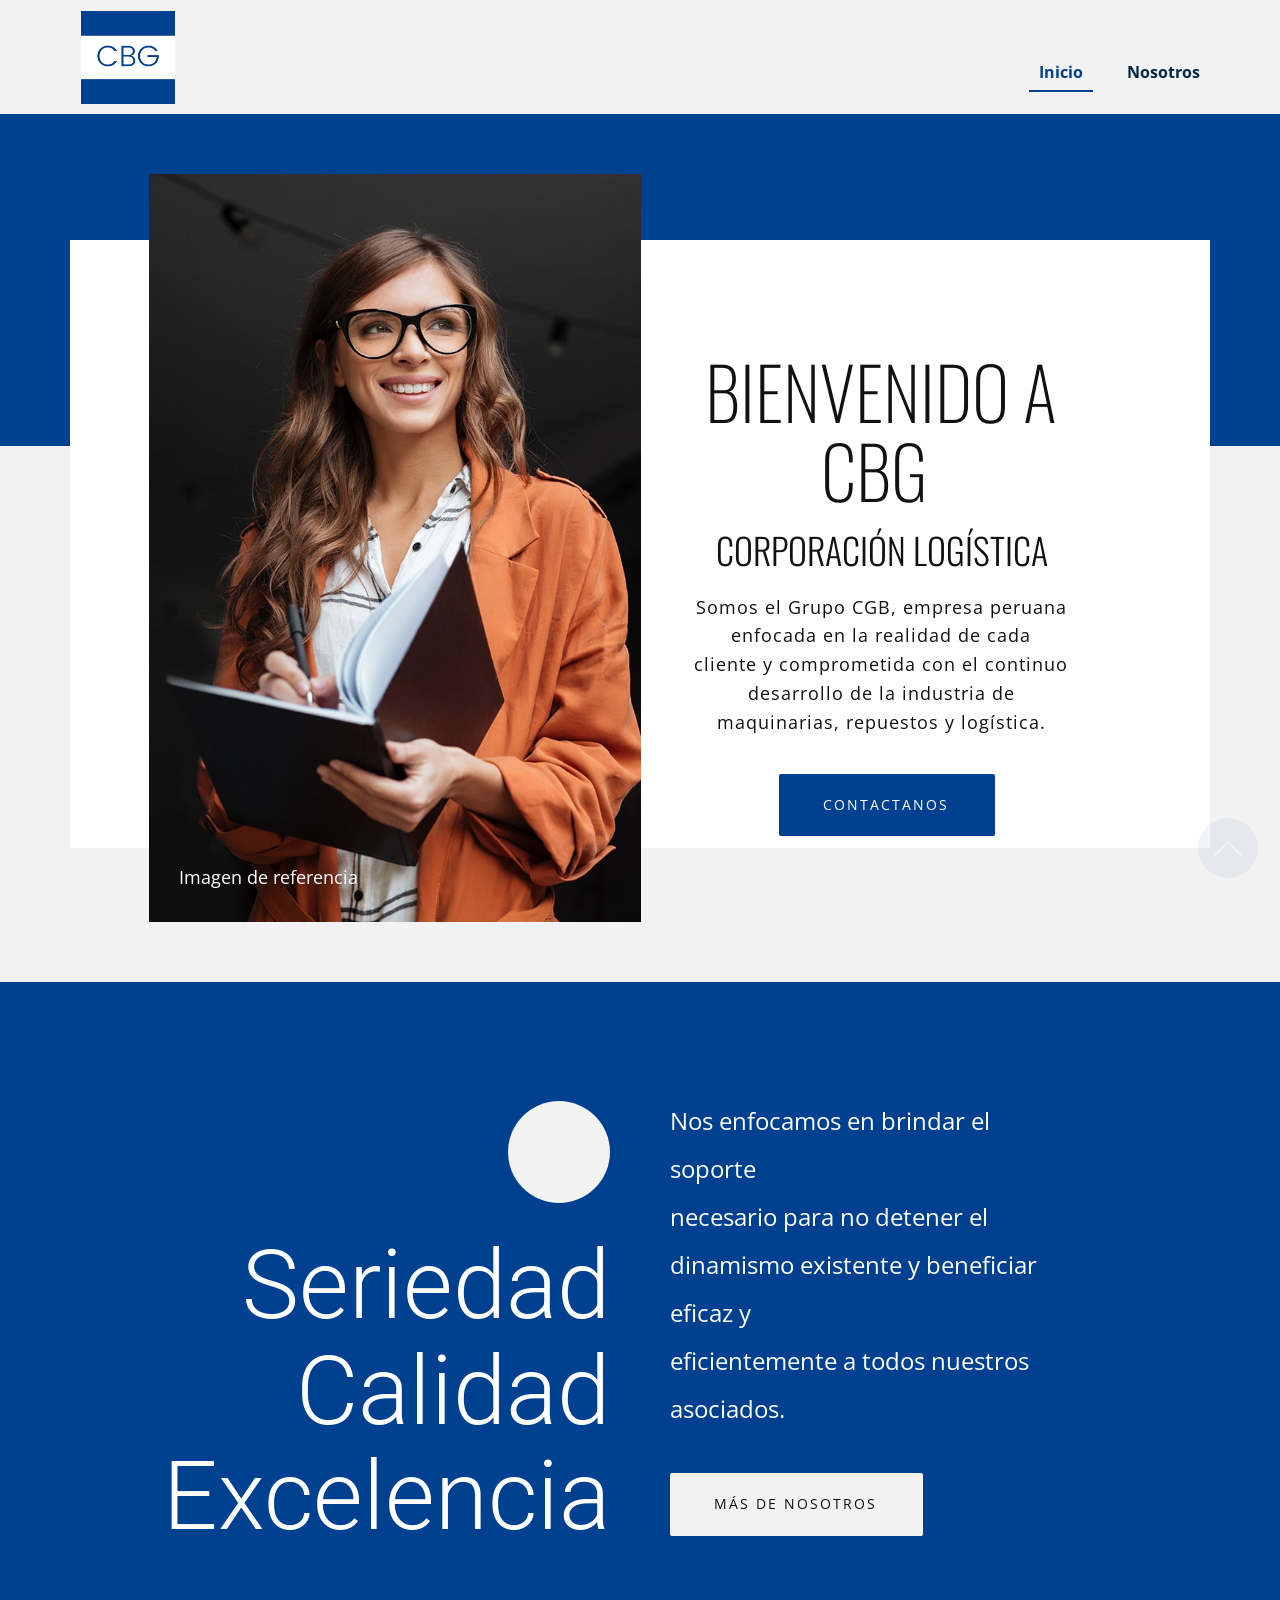
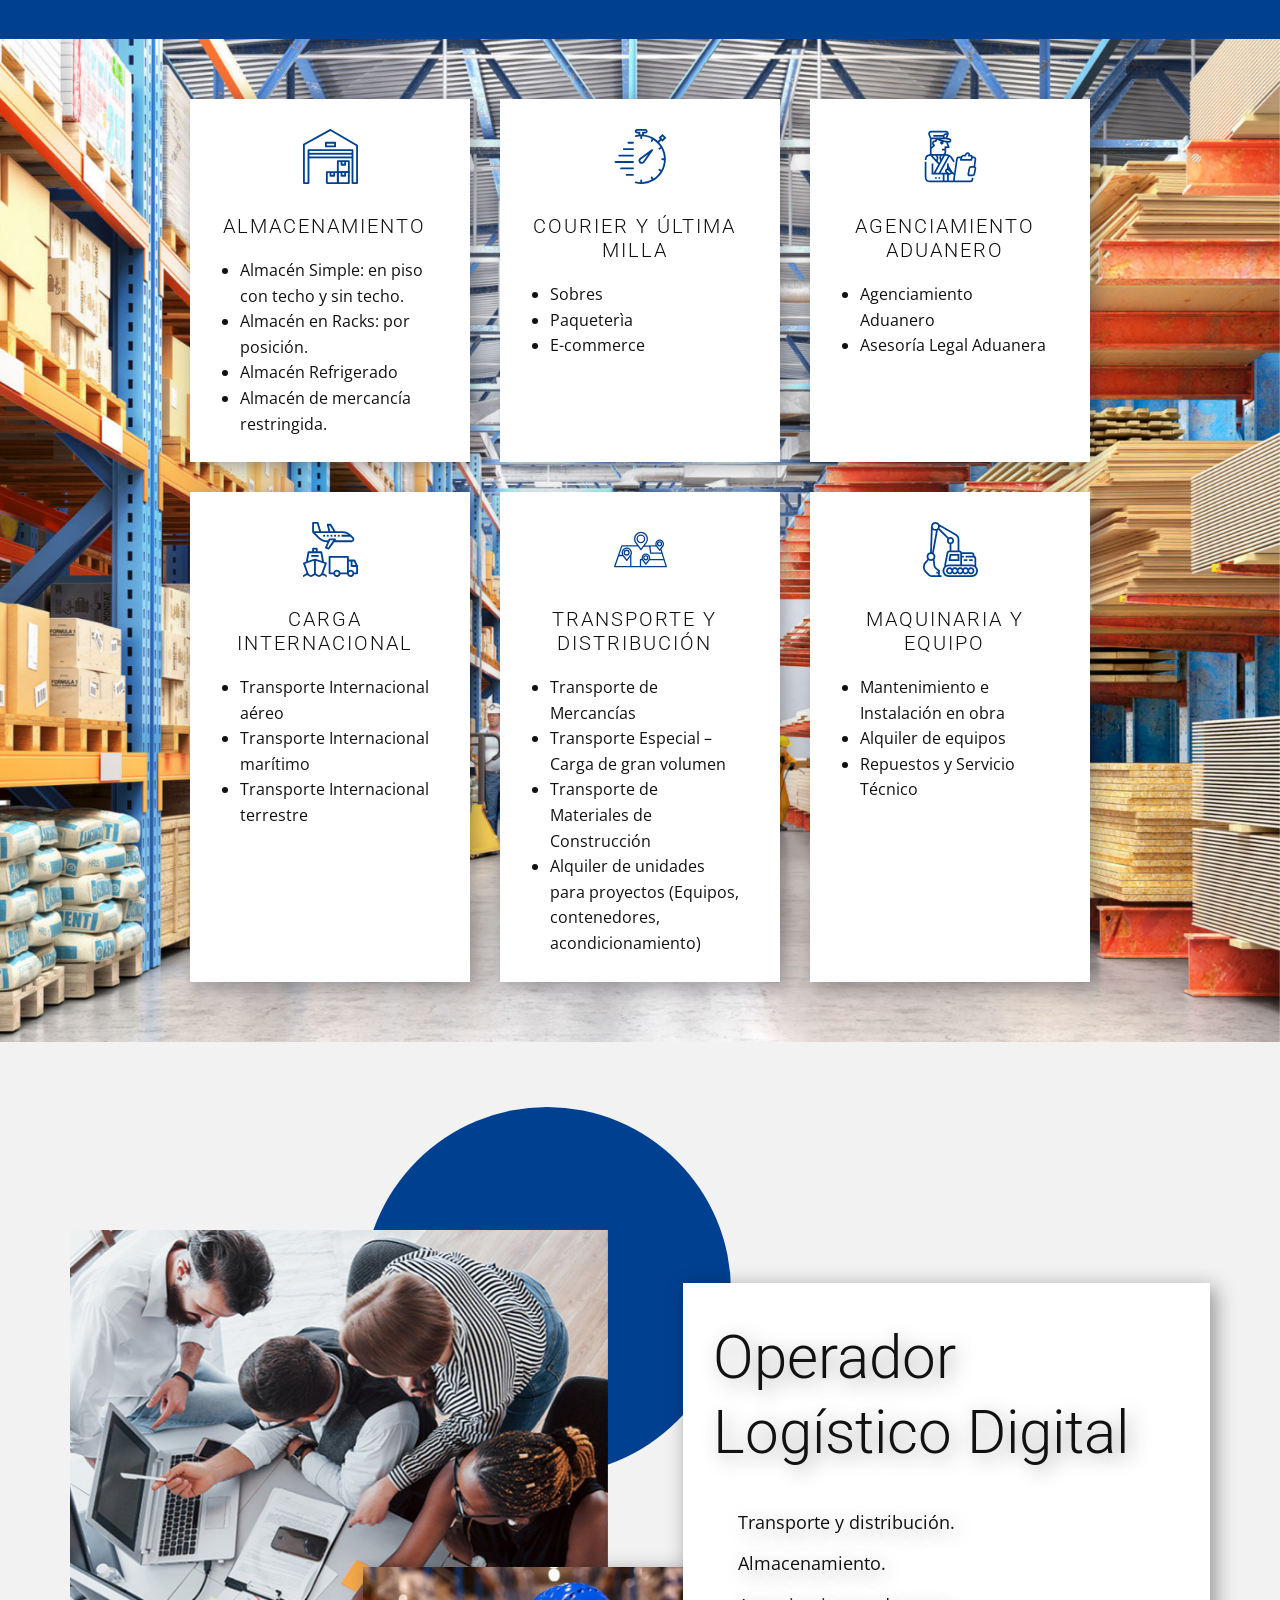
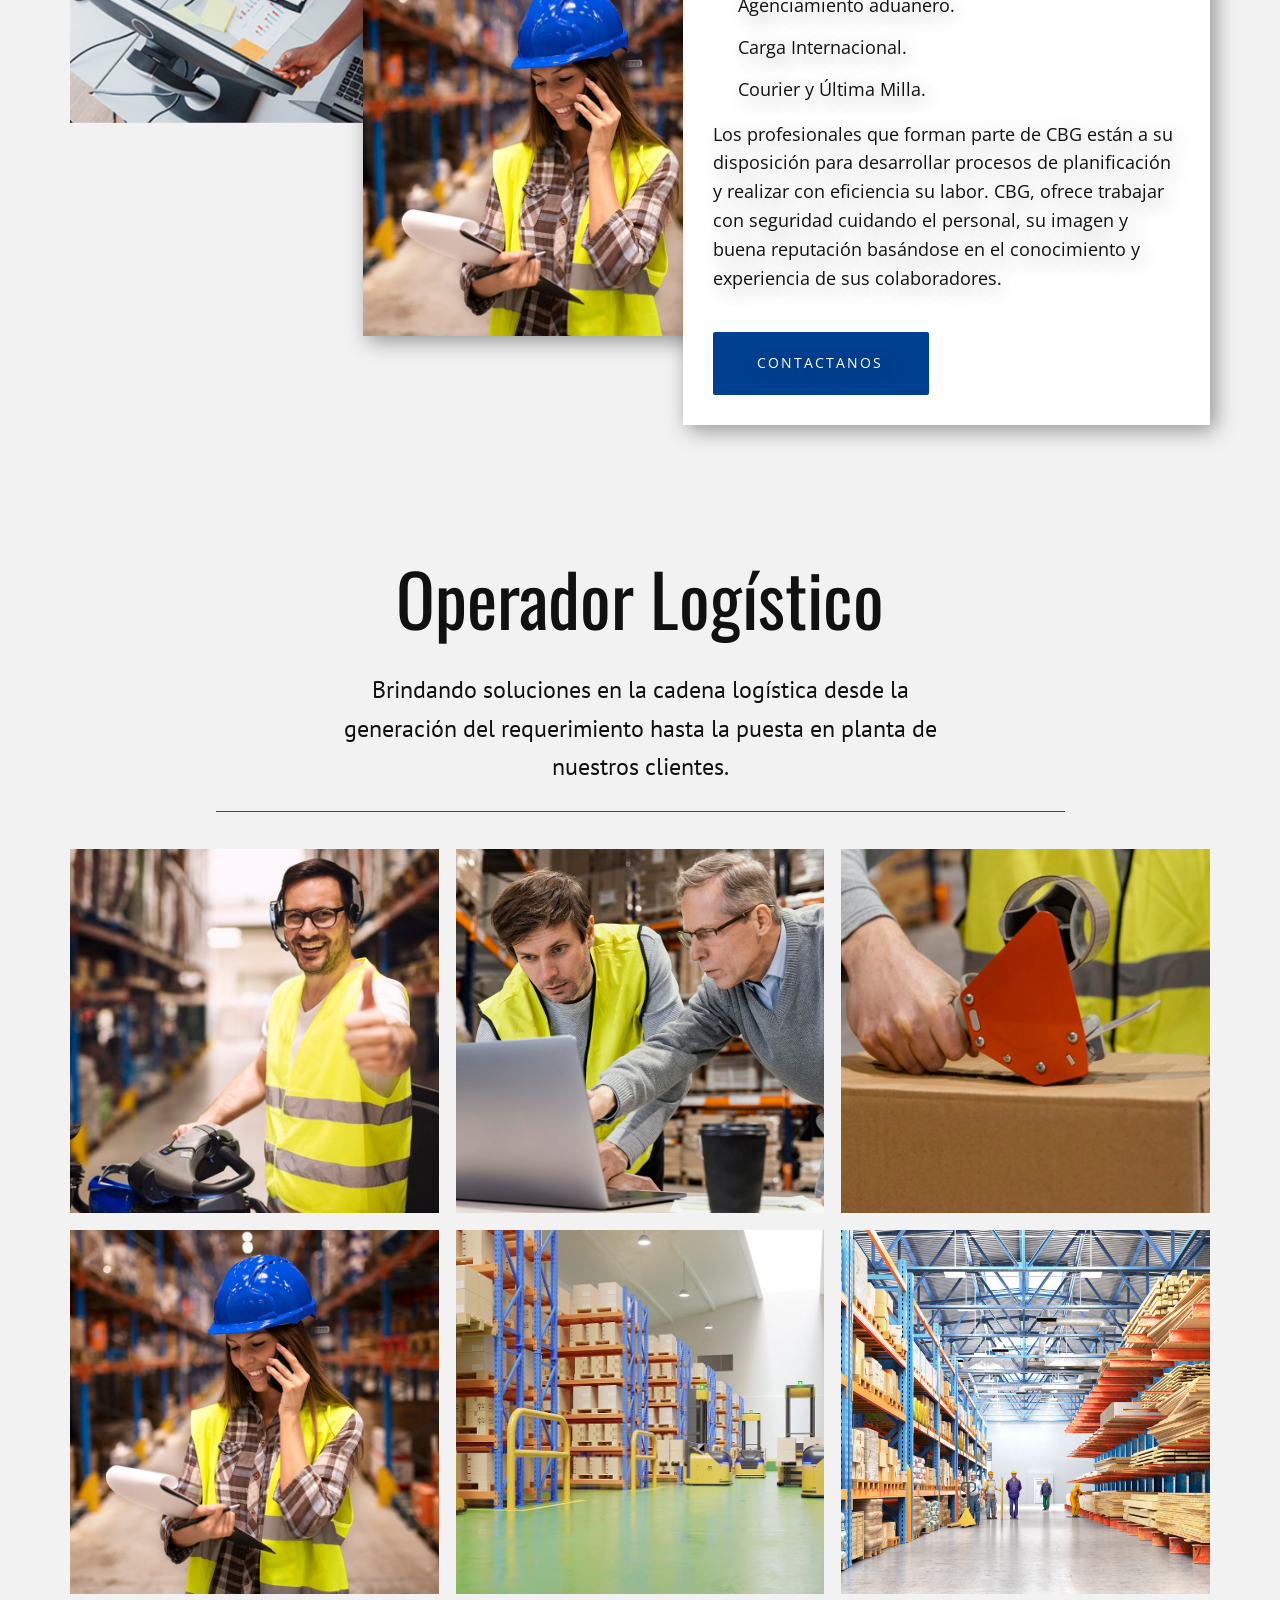
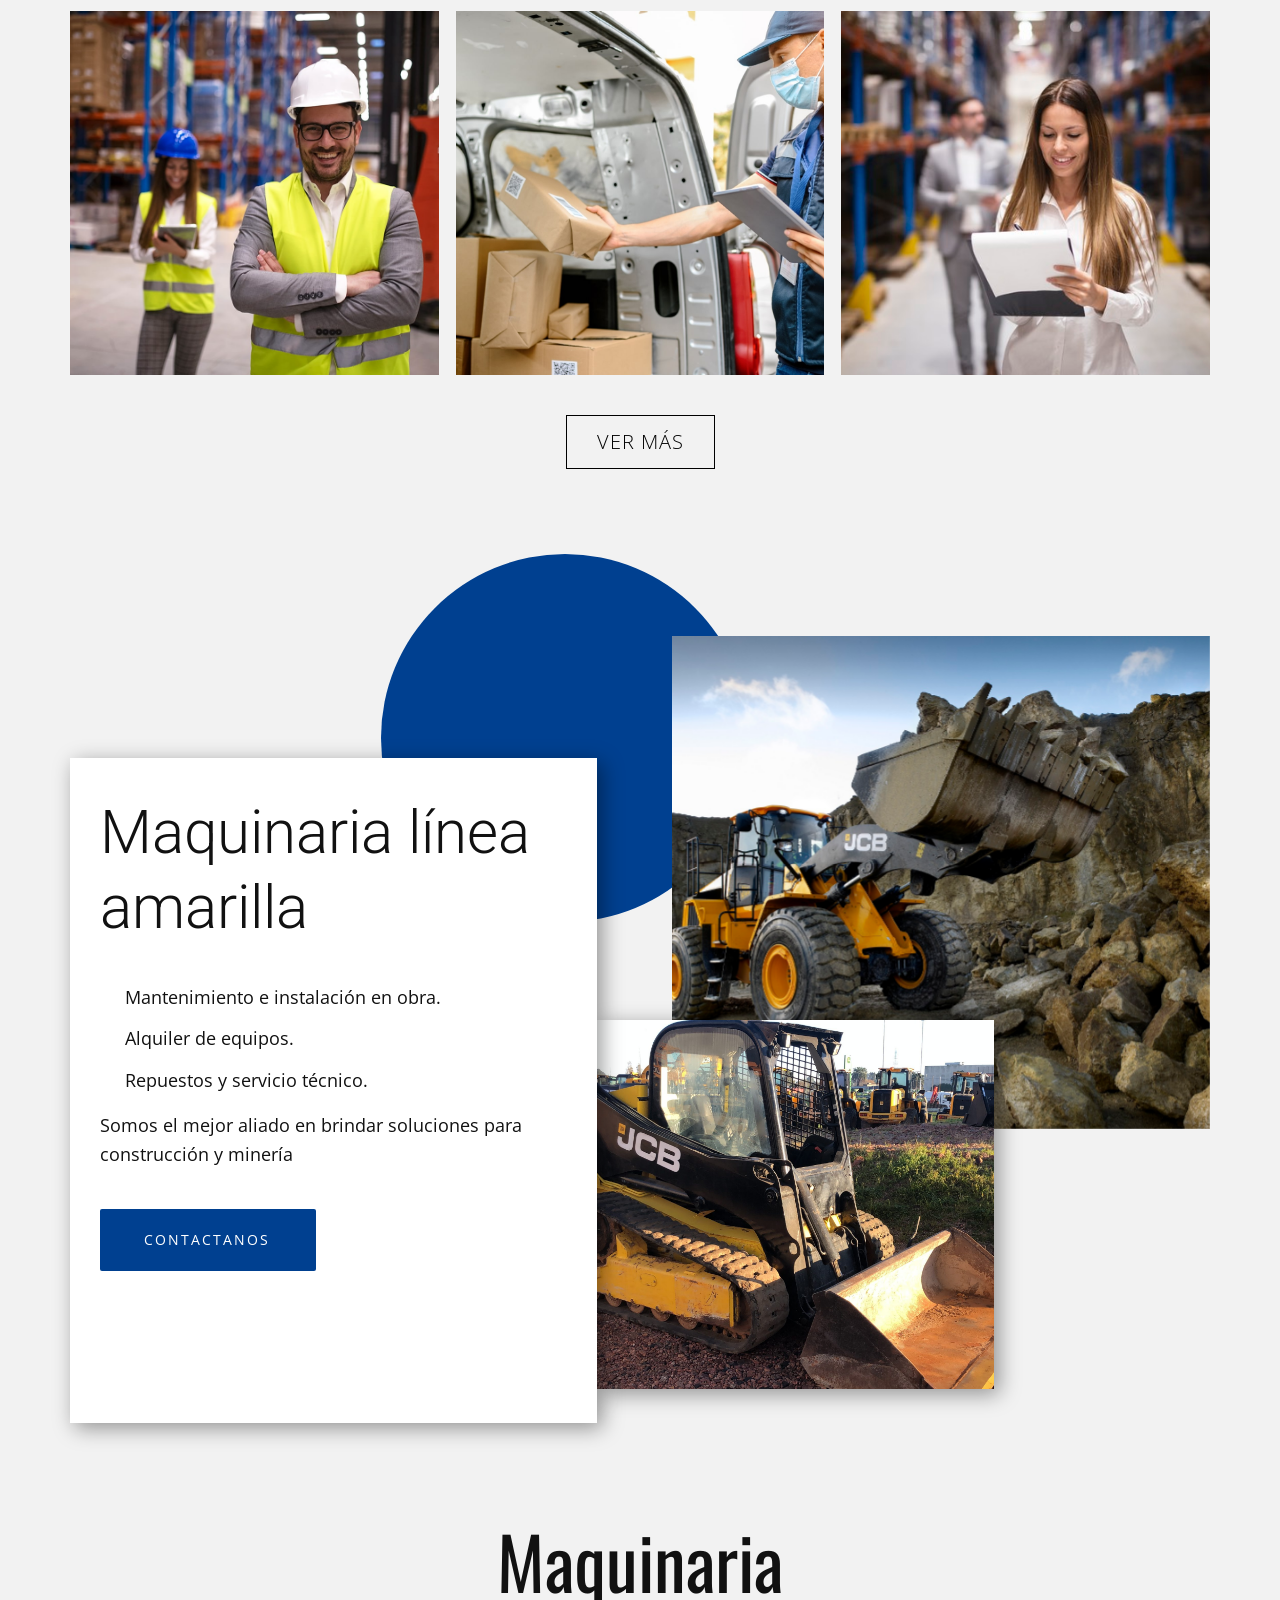
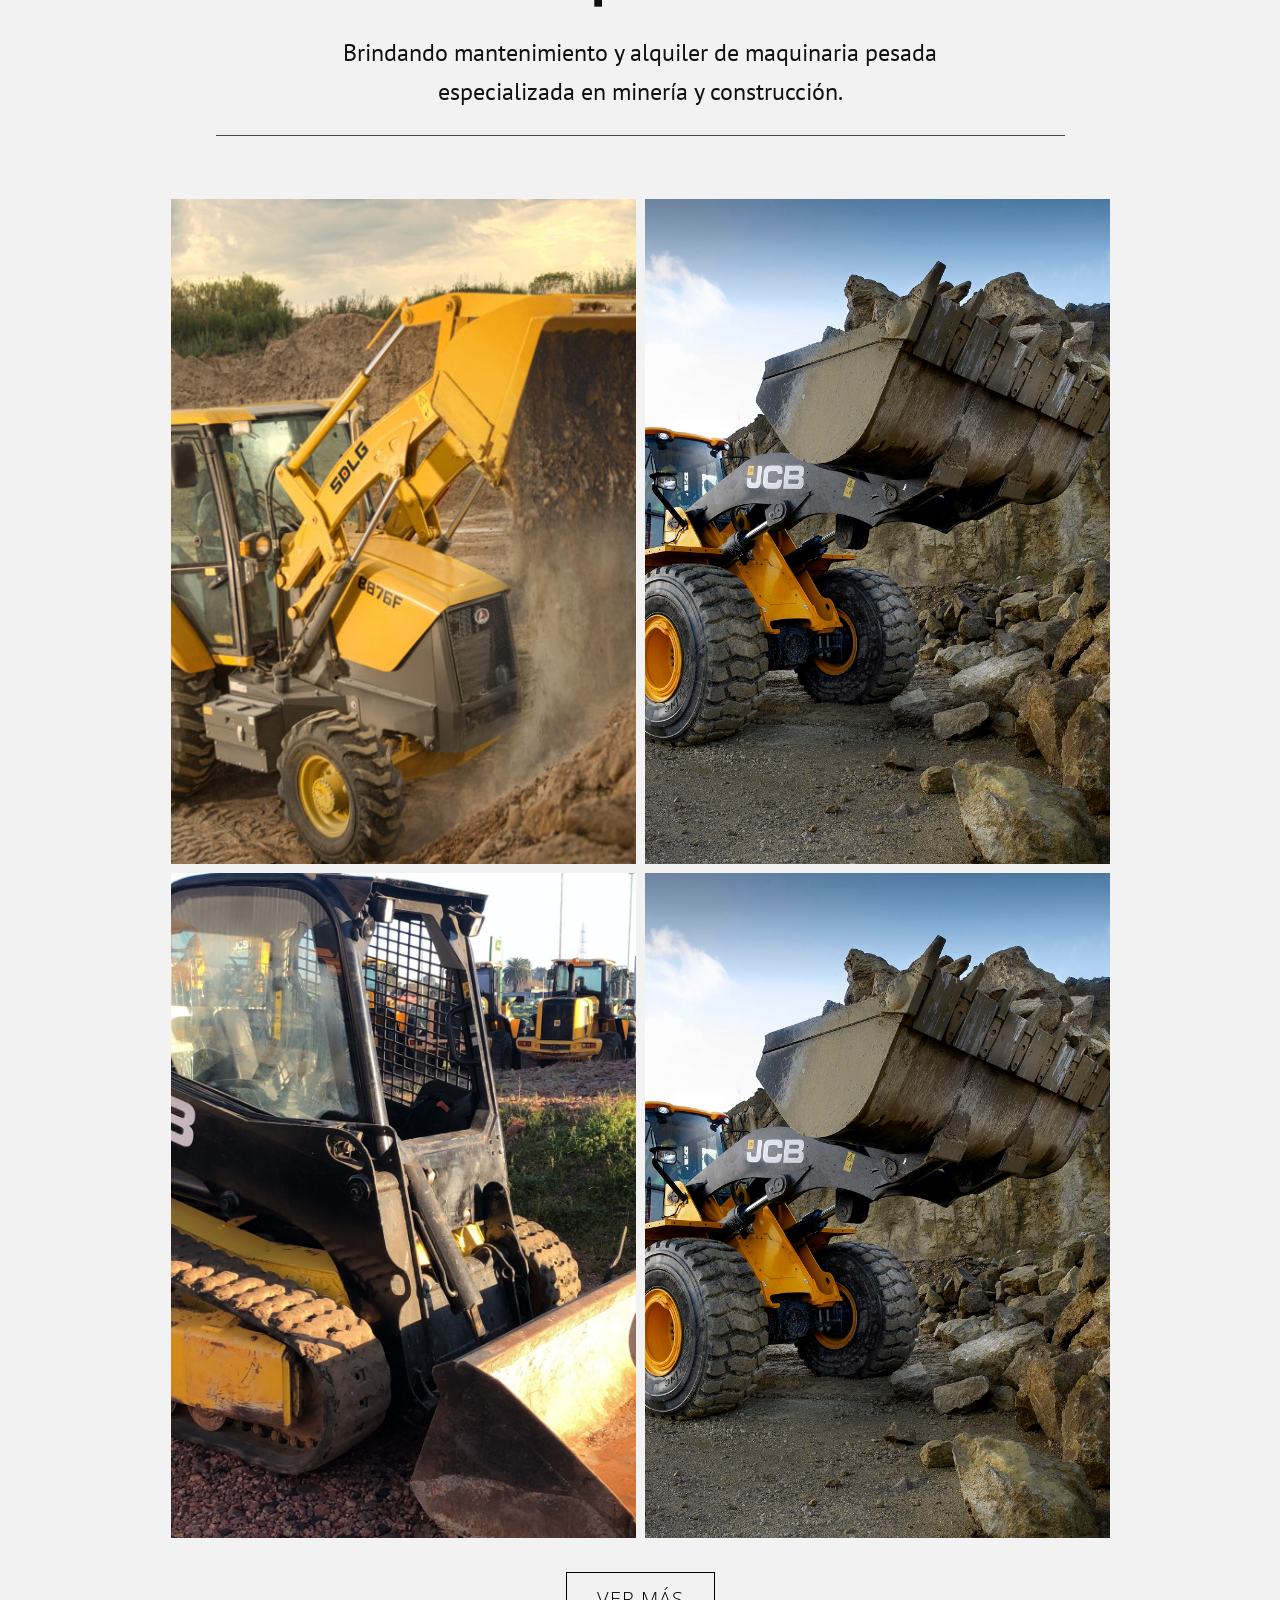
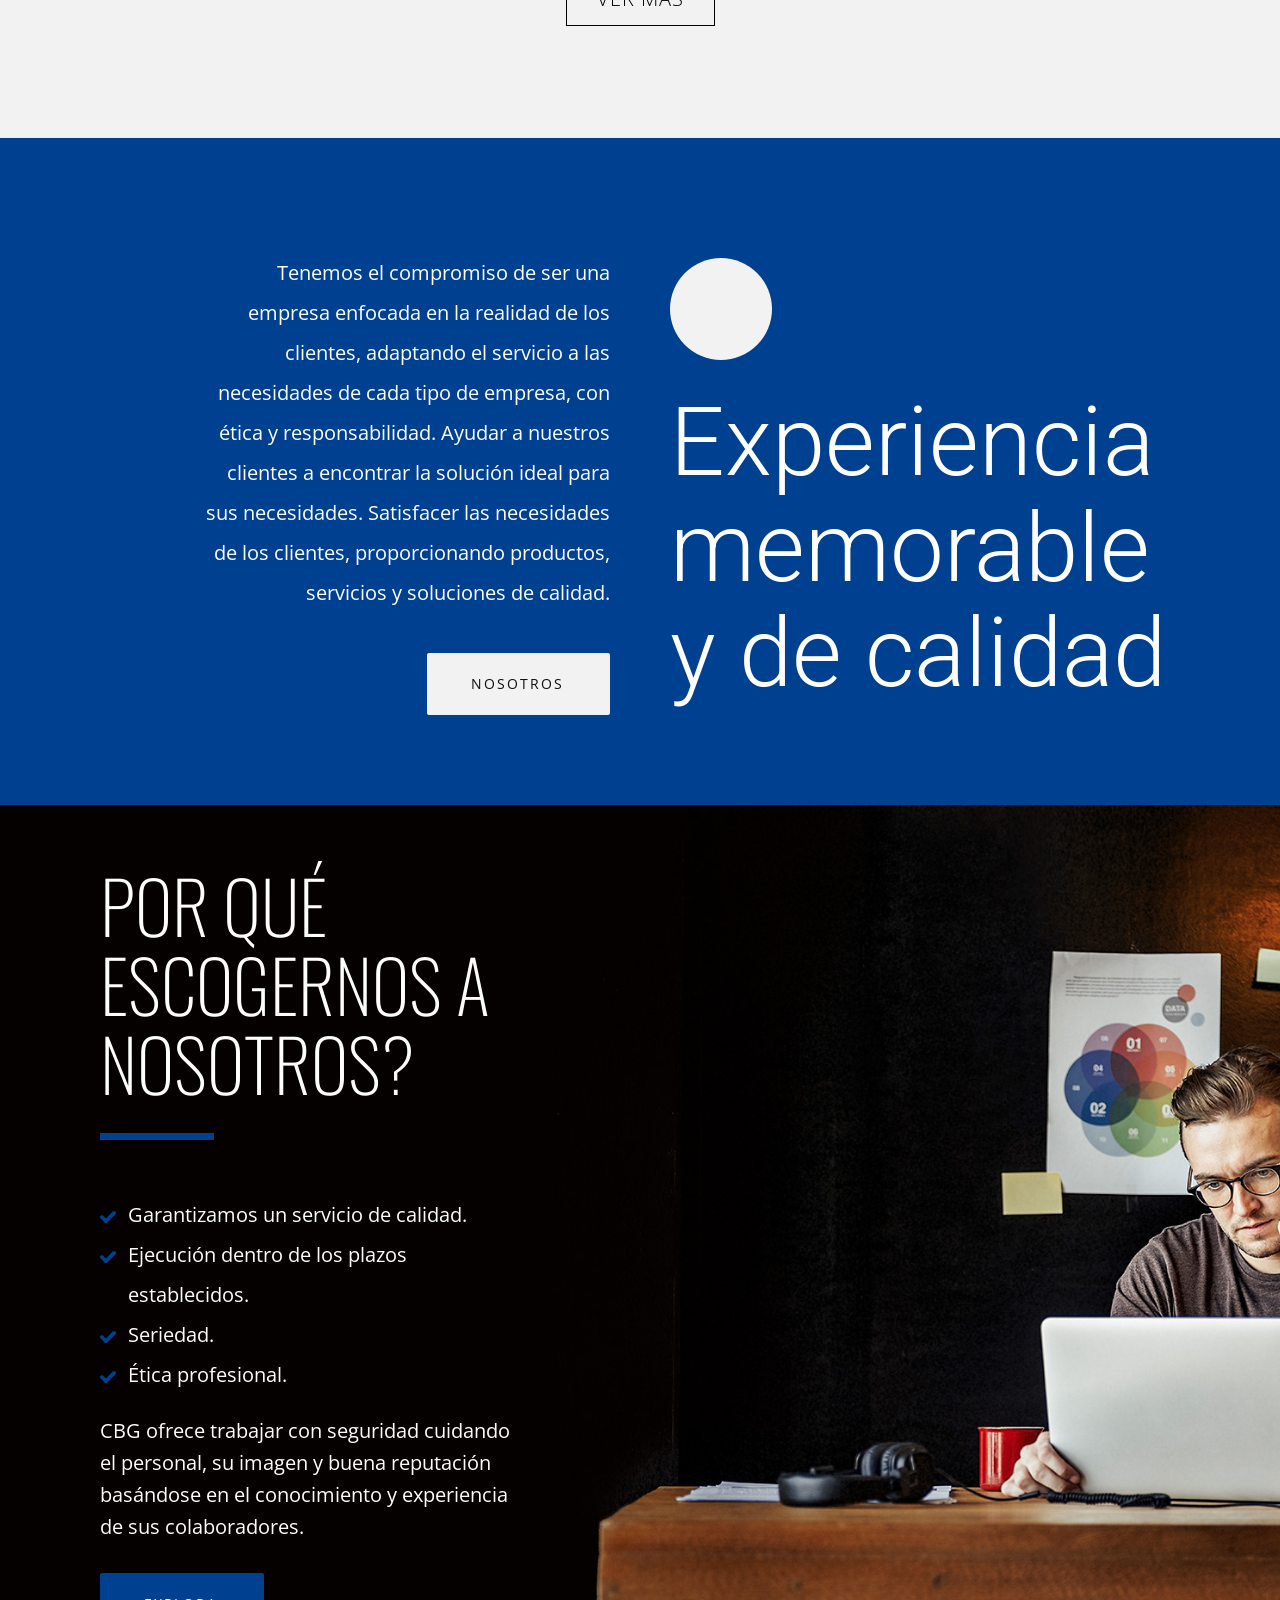
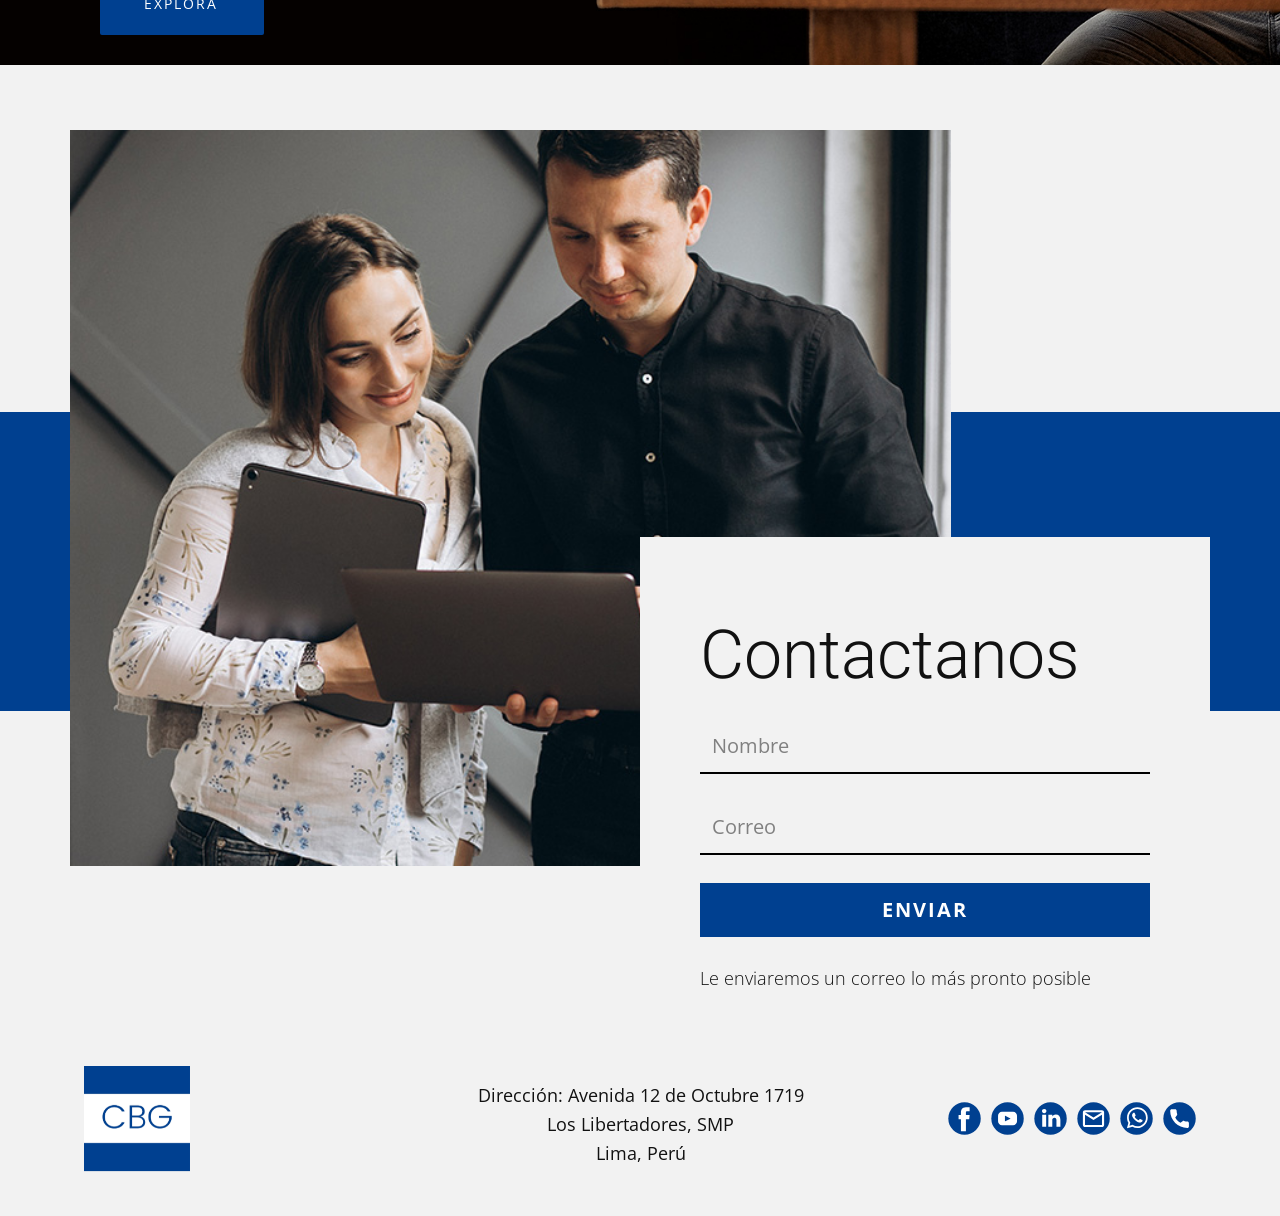
==== commit 76597305: "Cambio rapido keywords" ====
--- a/index.html
+++ b/index.html
@@ -4,7 +4,7 @@
 <head>
   <meta name="viewport" content="width=device-width, initial-scale=1.0">
   <meta charset="utf-8">
-  <meta name="keywords" content="Logistica Maquinaria Aduanas">
+  <meta name="keywords" content="Logistica Maquinaria Aduanas Transporte">
   <meta name="description"
     content="Somos una empresa peruana que nace con el objetivo de generar soluciones integrales en los sectores de maquinaria línea amarilla y operaciones logísticas digitales.">
   <meta name="page_type" content="np-template-header-footer-from-plugin">
@@ -1019,4 +1019,4 @@
   <script src="//code.tidio.co/bkq2hewu3cl3annzfcqqbnc4da8zt8it.js" async></script>
 </body>
 
-</html>+</html>
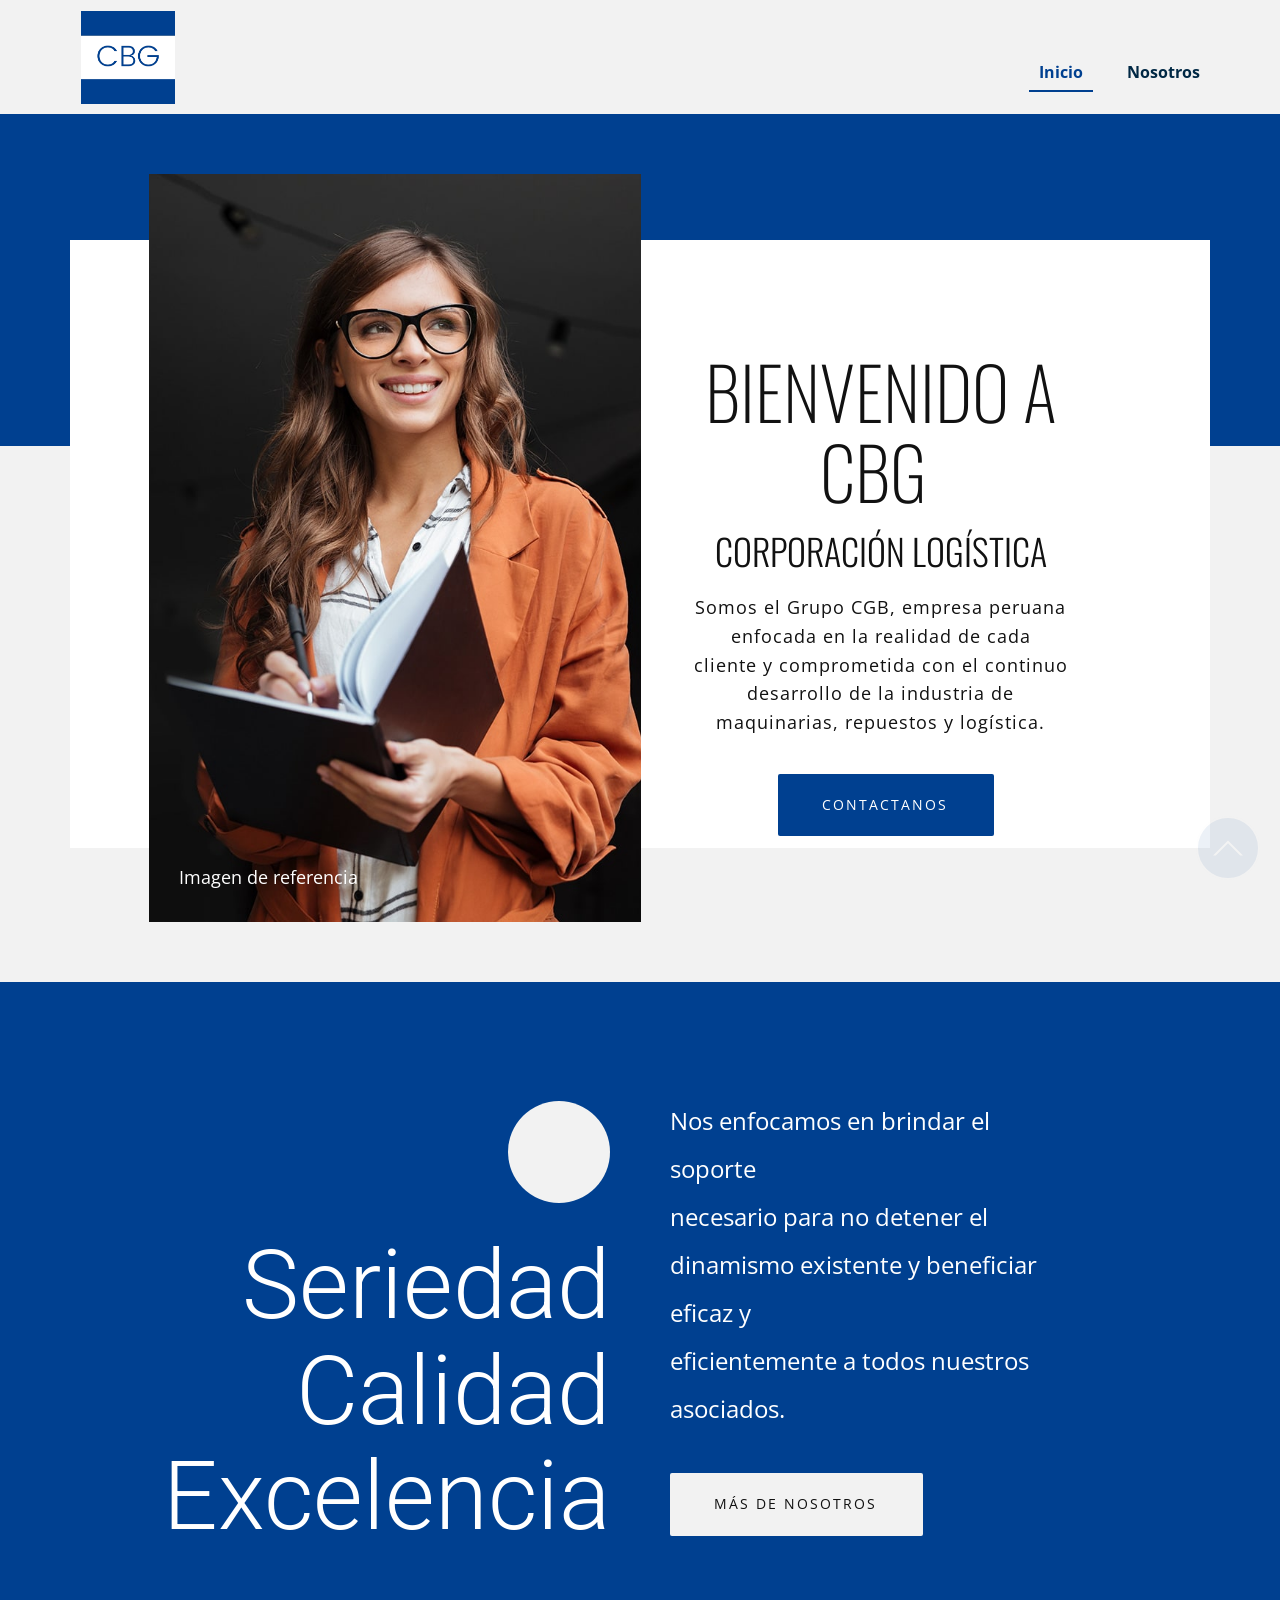
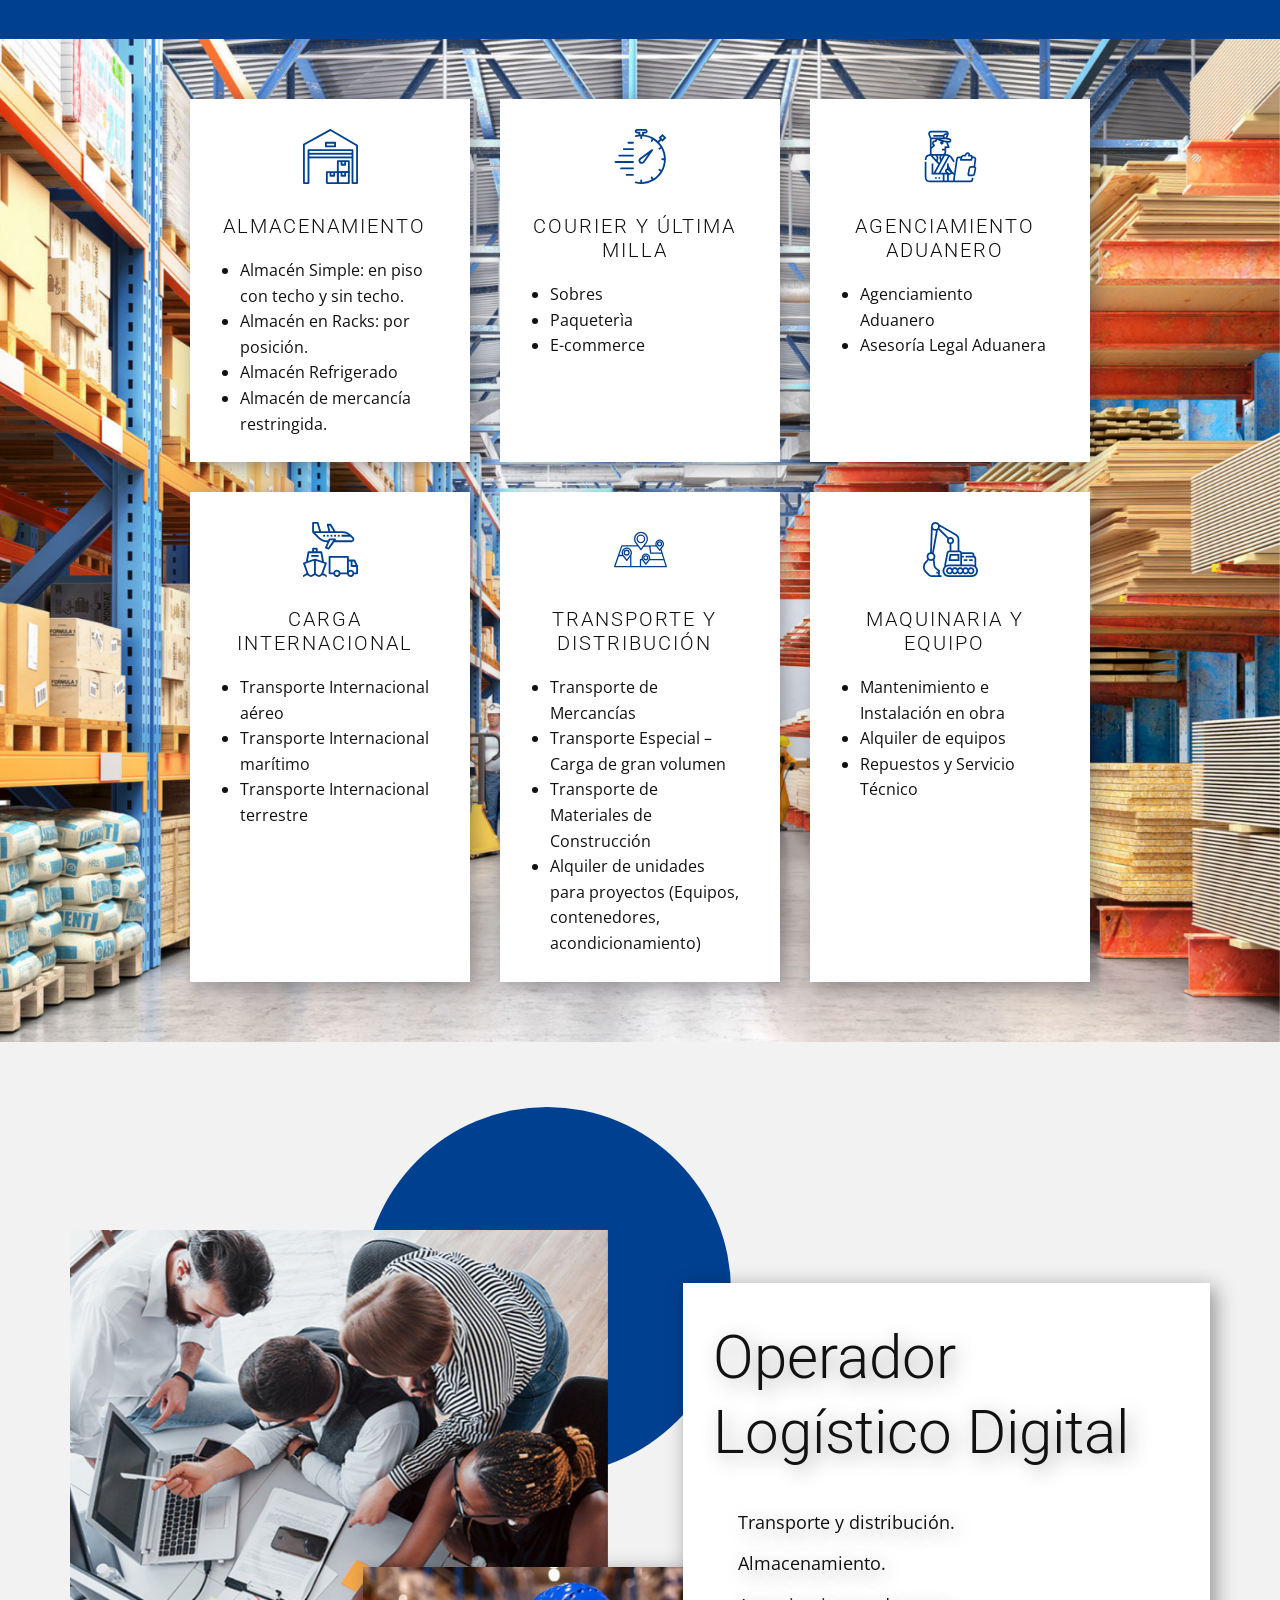
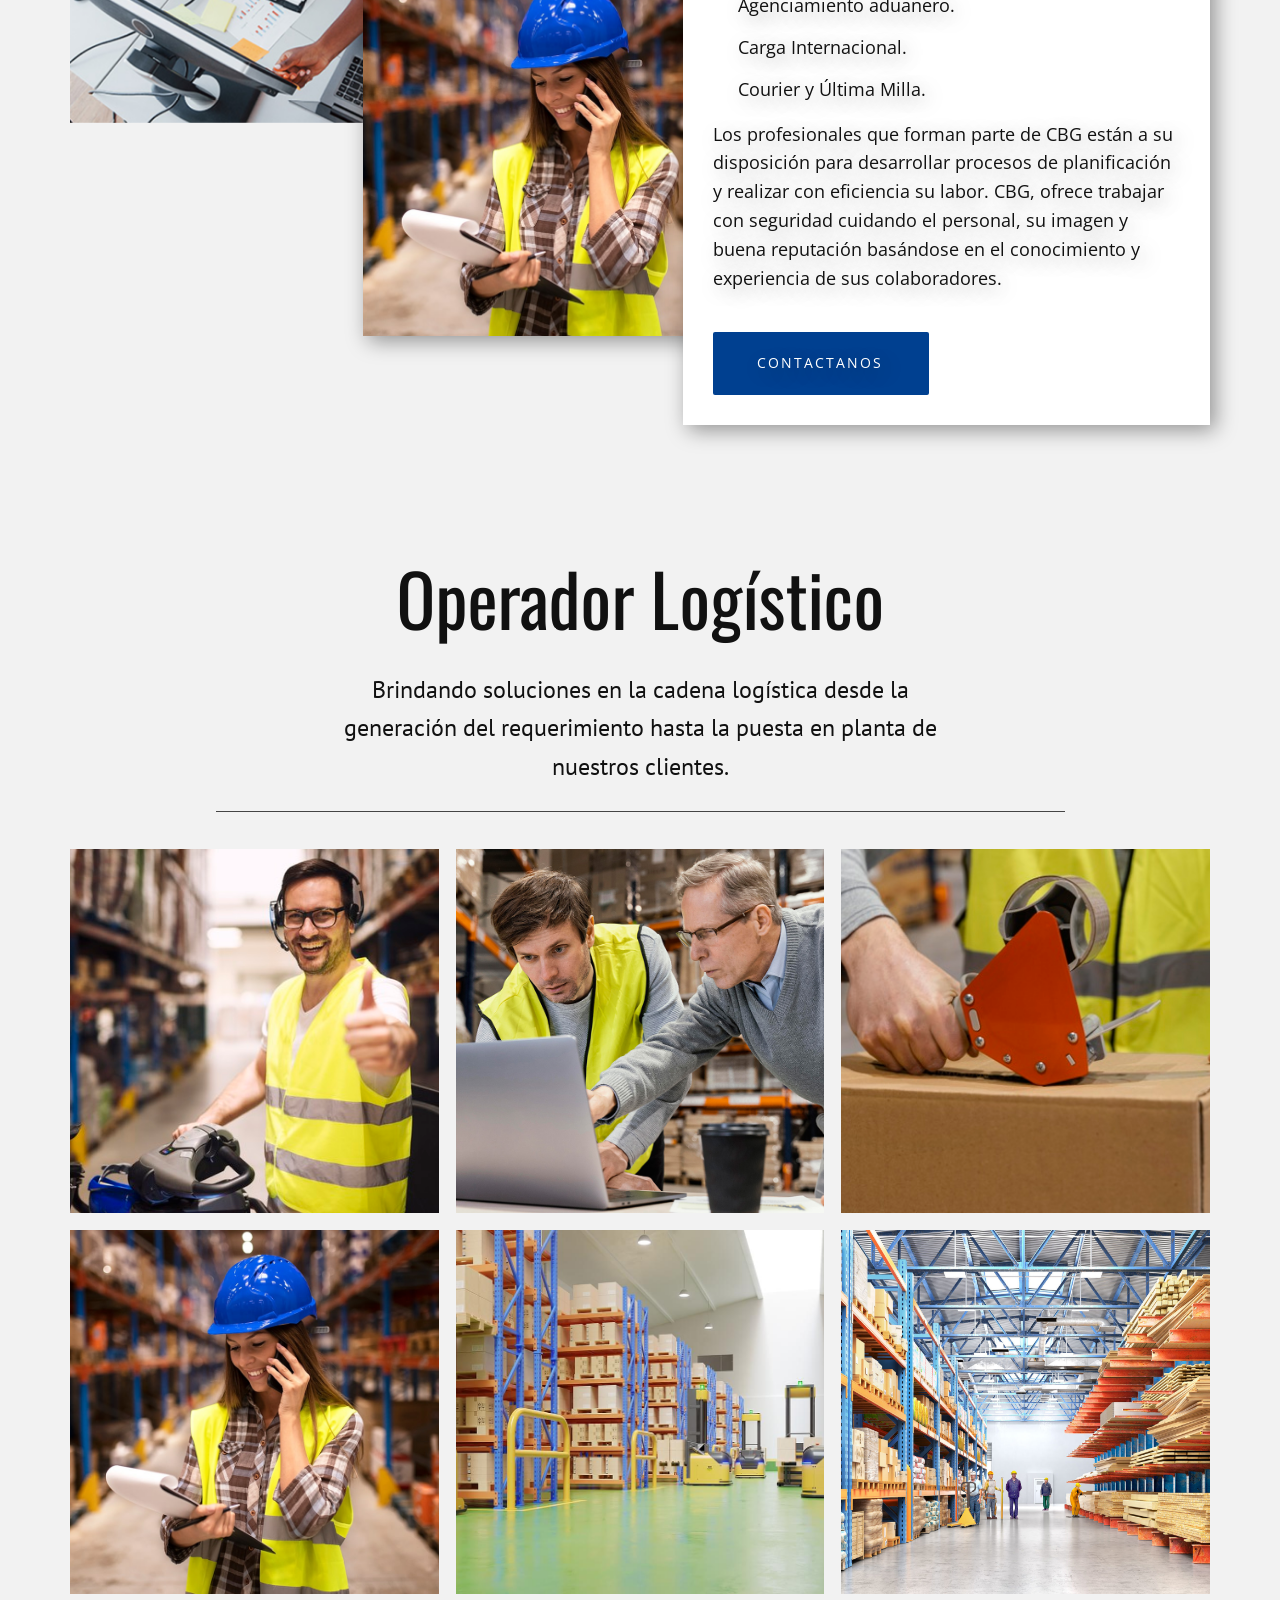
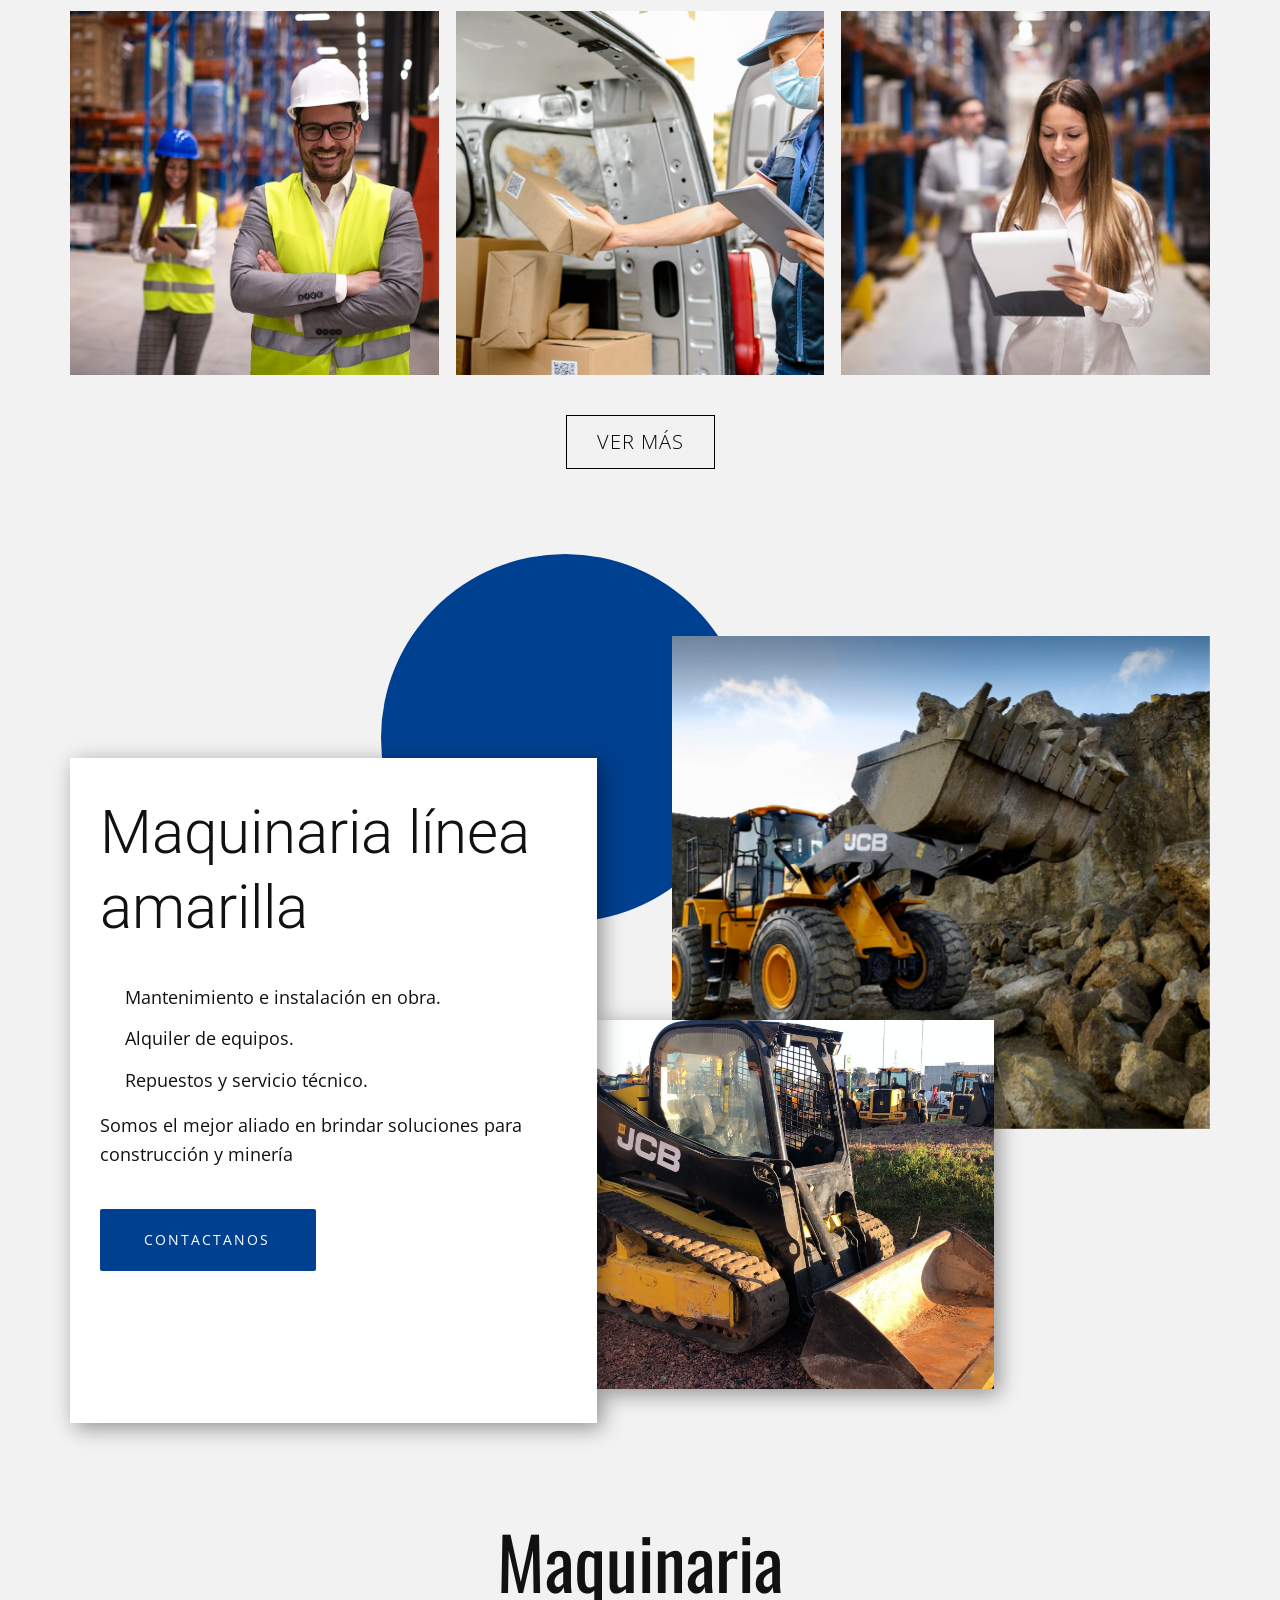
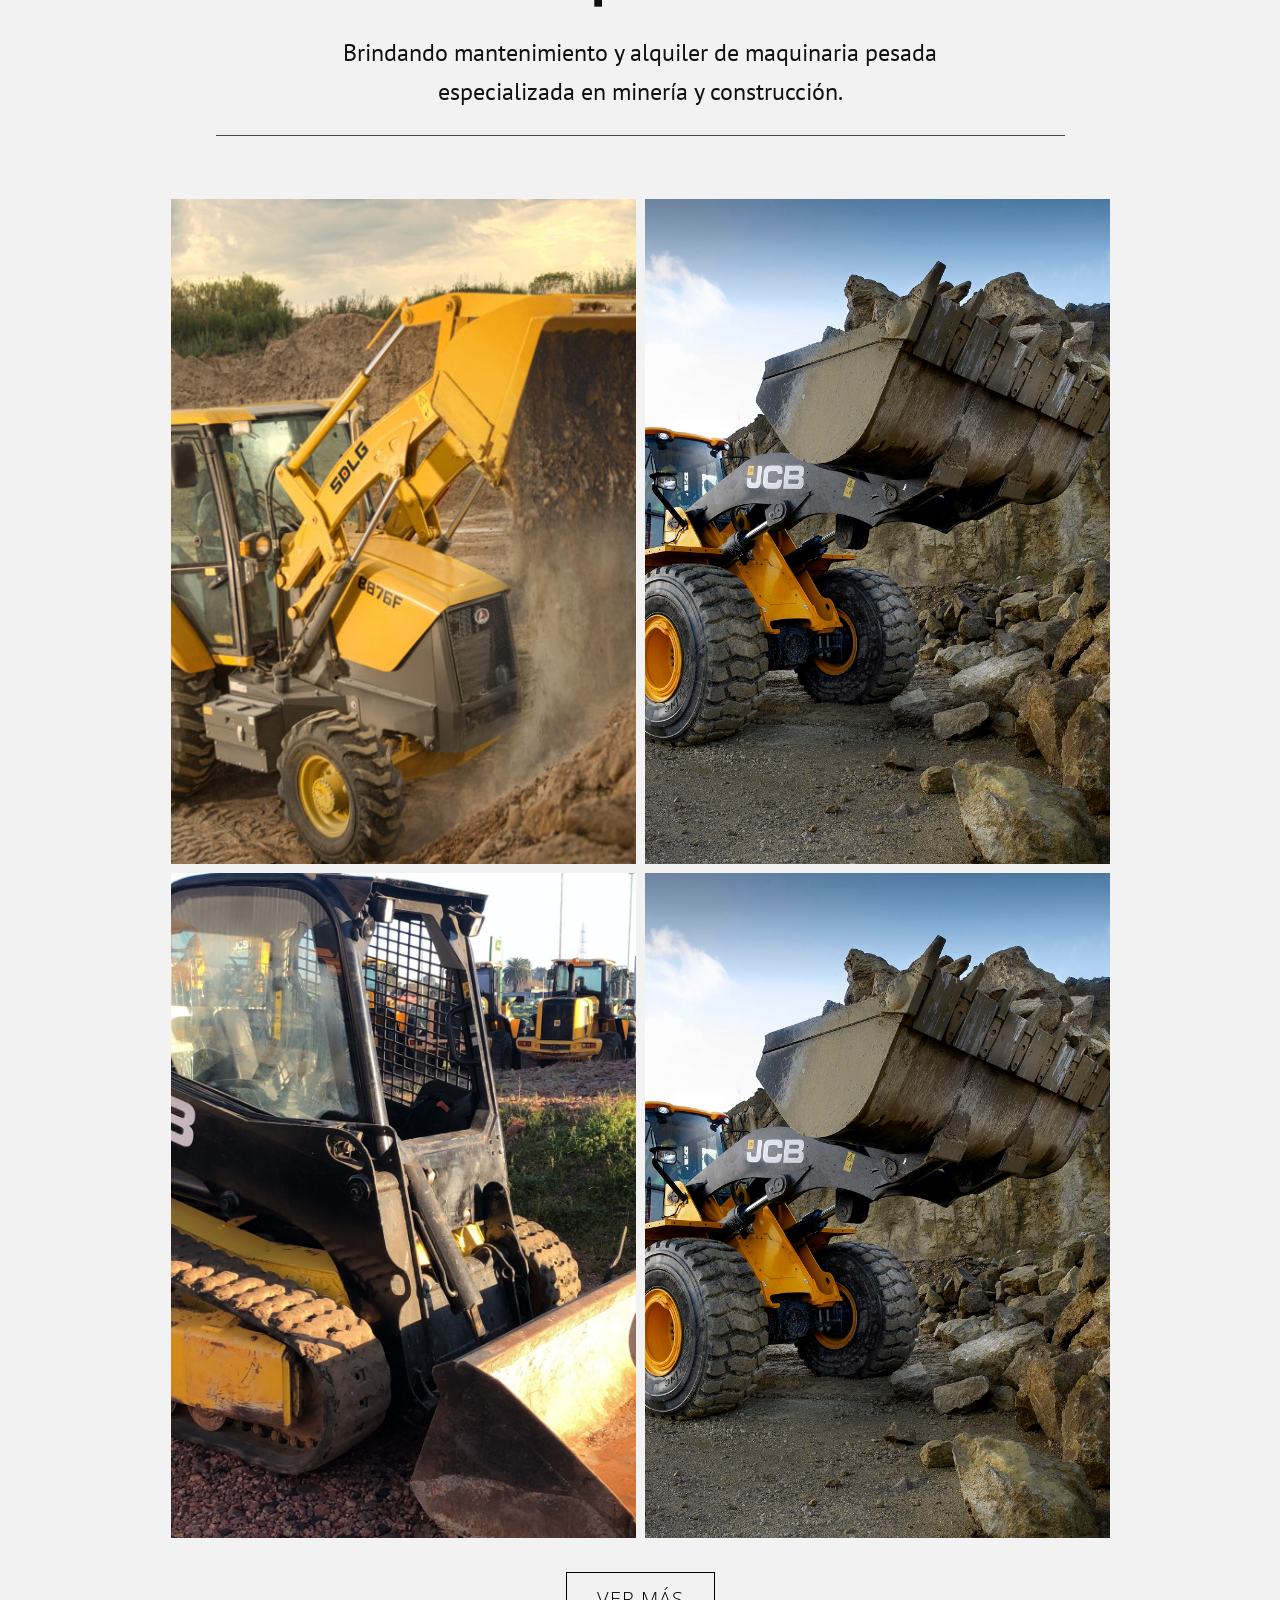
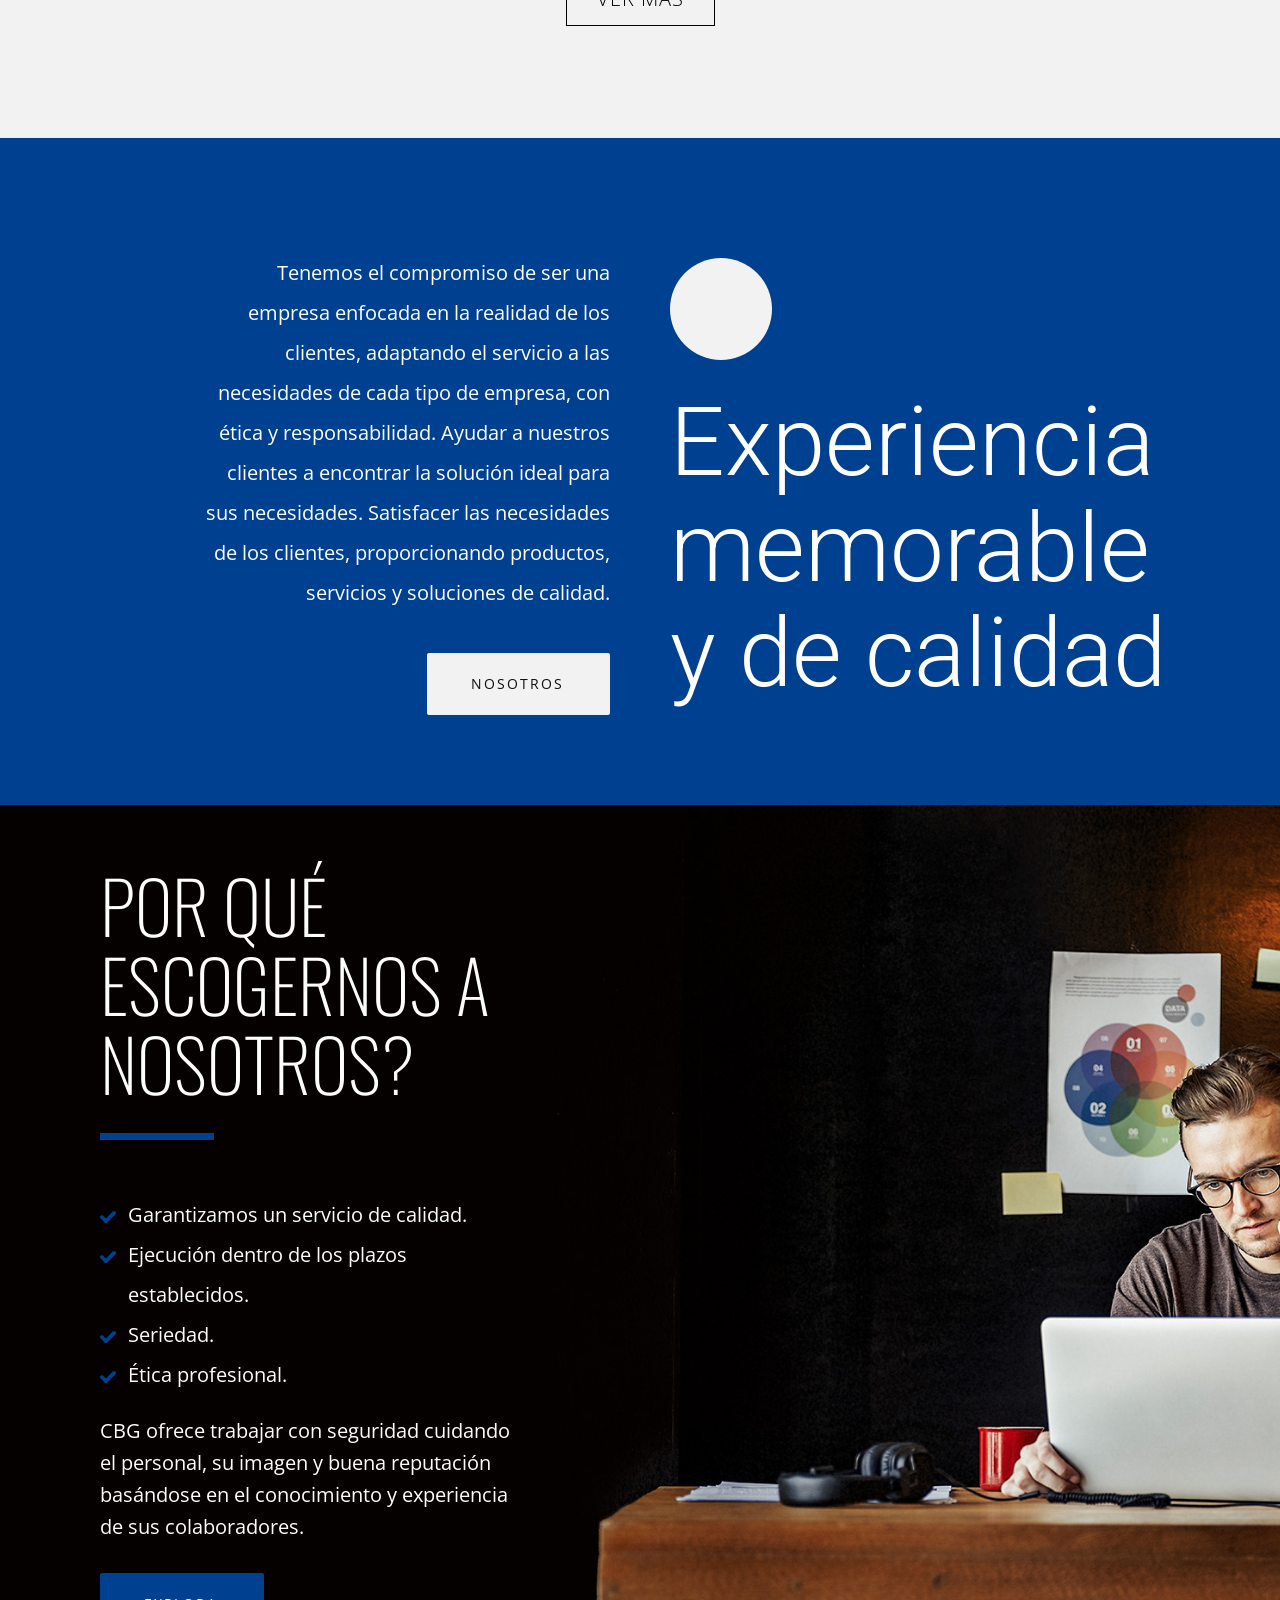
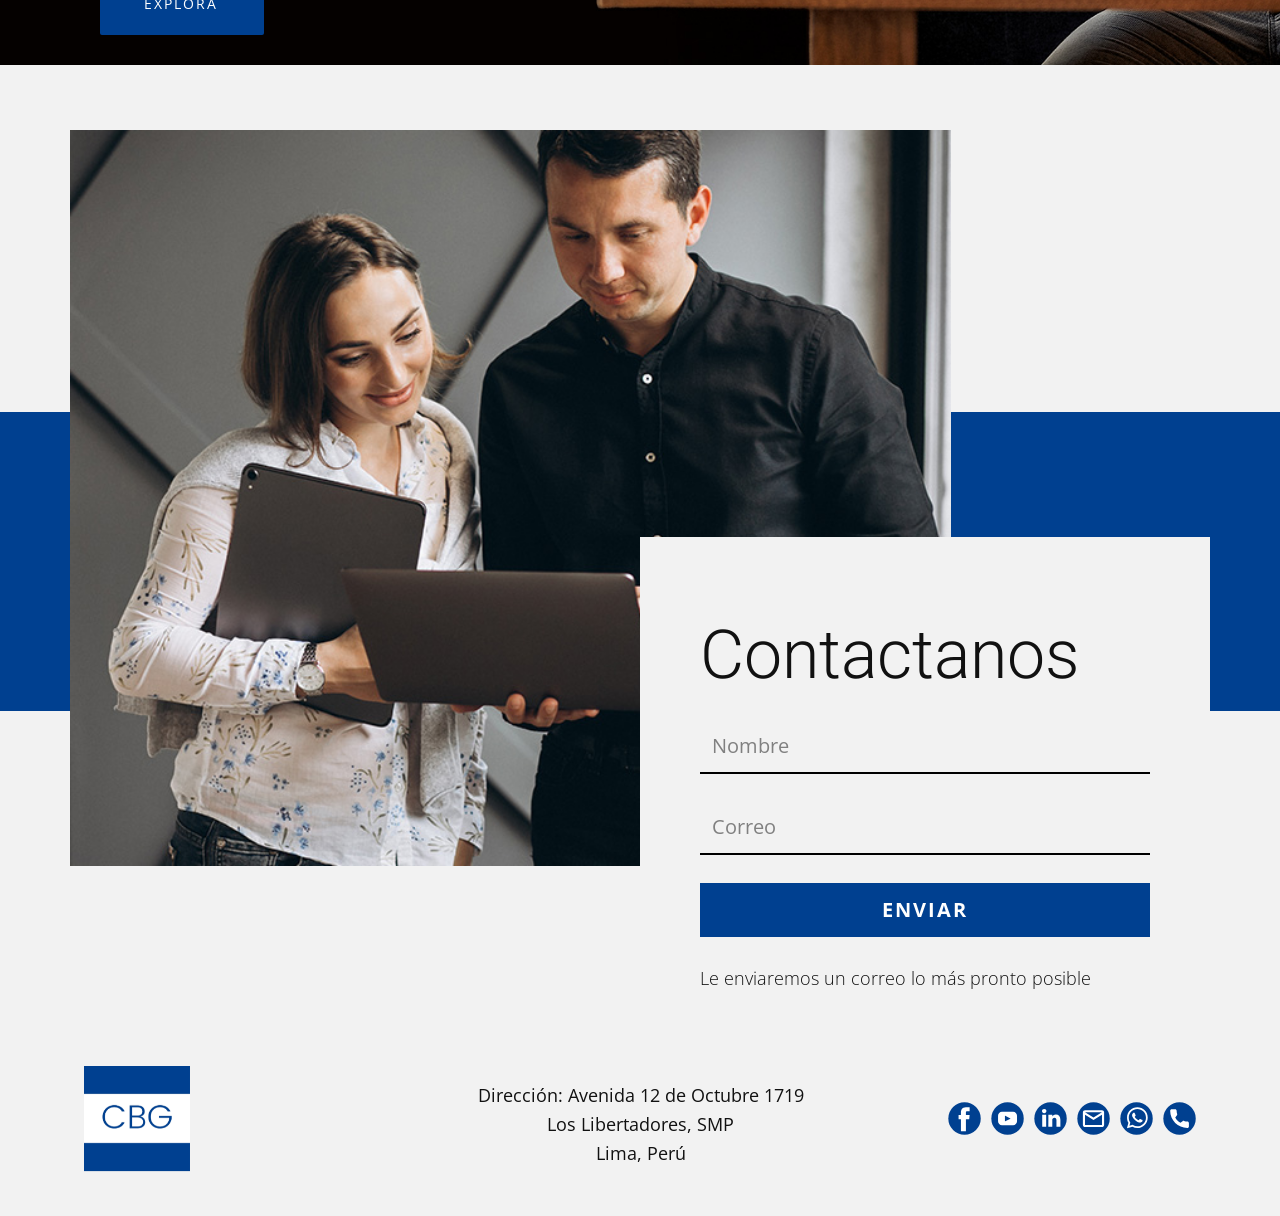
==== commit 7e468078: "recaptcha integration + 404" ====
--- a/index.html
+++ b/index.html
@@ -4,11 +4,29 @@
 <head>
   <meta name="viewport" content="width=device-width, initial-scale=1.0">
   <meta charset="utf-8">
-  <meta name="keywords" content="Logistica Maquinaria Aduanas Transporte">
+  <meta name="keywords" content="Logistica Maquinaria Aduanas Courier">
   <meta name="description"
     content="Somos una empresa peruana que nace con el objetivo de generar soluciones integrales en los sectores de maquinaria línea amarilla y operaciones logísticas digitales.">
   <meta name="page_type" content="np-template-header-footer-from-plugin">
-  <title>Inicio | CBG CORP. SAC</title>
+  <title>CBG CORP. SAC | Inicio</title>
+  <!-- Google Tag Manager -->
+  <script>
+    (function (w, d, s, l, i) {
+      w[l] = w[l] || [];
+      w[l].push({
+        'gtm.start': new Date().getTime(),
+        event: 'gtm.js'
+      });
+      var f = d.getElementsByTagName(s)[0],
+        j = d.createElement(s),
+        dl = l != 'dataLayer' ? '&l=' + l : '';
+      j.async = true;
+      j.src =
+        'https://www.googletagmanager.com/gtm.js?id=' + i + dl;
+      f.parentNode.insertBefore(j, f);
+    })(window, document, 'script', 'dataLayer', 'GTM-TKF6DT5');
+  </script>
+  <!-- End Google Tag Manager -->
   <link rel="stylesheet" href="page.css" media="screen">
   <link rel="stylesheet" href="Index.css" media="screen">
   <script class="u-script" type="text/javascript" src="jquery.js" defer=""></script>
@@ -26,9 +44,9 @@
       "name": "CBG-CORP SAC",
       "logo": "images/b2_z.png",
       "sameAs": [
-        "facebook.com/#",
-        "youtube.com/#",
-        "linkedin.com/#",
+        "https://www.facebook.com/cbg-corp",
+        "https://www.youtube.com/cbg-corp",
+        "https://www.linkedin.com/cbg-corp",
         "mailto:contacto@cbg-corp.com?subject=Email%20desde%20pagina%20web",
         "tel:+51 996 660 217",
         "tel:+51 01 531 7510"
@@ -36,13 +54,65 @@
     }
   </script>
   <meta name="theme-color" content="#18166d">
-  <meta property="og:title" content="Inicio | CBG CORP. SAC">
+  <meta property="og:title" content="Index">
   <meta property="og:description"
     content="Somos una empresa peruana que nace con el objetivo de generar soluciones integrales en los sectores de maquinaria línea amarilla y operaciones logísticas digitales.">
   <meta property="og:type" content="website">
+  <script src="https://www.google.com/recaptcha/api.js?render=6LdKnnEbAAAAAHMywvPkEbijCQIWTp4WqOxeQvYT"></script>
+  <script>
+    (function (grecaptcha, sitekey, actions) {
+
+      var recaptcha = {
+
+        execute: function (action) {
+          grecaptcha.execute(
+            sitekey, {
+              action: action
+            }
+          ).then(function (token) {
+            var forms = document.getElementsByTagName('form');
+
+            for (var i = 0; i < forms.length; i++) {
+              var fields = forms[i].getElementsByTagName('input');
+
+              for (var j = 0; j < fields.length; j++) {
+                var field = fields[j];
+
+                if ('recaptchaResponse' === field.getAttribute('name')) {
+                  field.setAttribute('value', token);
+                  break;
+                }
+              }
+            }
+          });
+        },
+
+        executeContact: function () {
+          recaptcha.execute(actions['contact']);
+        }
+      };
+
+      grecaptcha.ready(
+        recaptcha.executeContact
+      );
+
+      document.addEventListener('change',
+        recaptcha.executeContact, false
+      );
+    })(
+      grecaptcha,
+      '6LdKnnEbAAAAAHMywvPkEbijCQIWTp4WqOxeQvYT', {
+        "contact": "contact"
+      }
+    );
+  </script>
 </head>
 
 <body data-home-page="index.html" data-home-page-title="Index" class="u-body">
+  <!-- Google Tag Manager (noscript) -->
+  <noscript><iframe src="https://www.googletagmanager.com/ns.html?id=GTM-TKF6DT5" height="0" width="0"
+      style="display:none;visibility:hidden"></iframe></noscript>
+  <!-- End Google Tag Manager (noscript) -->
   <header class="u-clearfix u-grey-5 u-header u-sticky u-header" id="sec-c00b">
     <div class="u-clearfix u-sheet u-sheet-1">
       <a href="https://www.cbg-corp.com" class="u-image u-image-round u-logo u-image-1" data-image-width="733"
@@ -72,10 +142,33 @@
             <li class="u-nav-item"><a
                 class="u-border-2 u-border-active-custom-color-3 u-border-hover-white u-border-no-left u-border-no-right u-border-no-top u-button-style u-nav-link u-text-active-custom-color-3 u-text-custom-color-4 u-text-hover-grey-40"
                 href="index.html" style="padding: 10px;">Inicio</a>
+              <div class="u-nav-popup">
+                <ul class="u-h-spacing-20 u-nav u-unstyled u-v-spacing-10 u-nav-2">
+                  <li class="u-nav-item"><a class="u-button-style u-grey-5 u-nav-link" href="index.html#carousel_68d8"
+                      data-page-id="461106">Servicios</a>
+                  </li>
+                  <li class="u-nav-item"><a class="u-button-style u-grey-5 u-nav-link" href="index.html#carousel_07f2"
+                      data-page-id="461106">Contacto</a>
+                  </li>
+                </ul>
+              </div>
             </li>
             <li class="u-nav-item"><a
                 class="u-border-2 u-border-active-custom-color-3 u-border-hover-white u-border-no-left u-border-no-right u-border-no-top u-button-style u-nav-link u-text-active-custom-color-3 u-text-custom-color-4 u-text-hover-grey-40"
                 href="Nosotros.html" style="padding: 10px;">Nosotros</a>
+              <div class="u-nav-popup">
+                <ul class="u-h-spacing-20 u-nav u-unstyled u-v-spacing-10 u-nav-3">
+                  <li class="u-nav-item"><a class="u-button-style u-grey-5 u-nav-link"
+                      href="Nosotros.html#carousel_f5ad" data-page-id="462803">Equipo</a>
+                  </li>
+                  <li class="u-nav-item"><a class="u-button-style u-grey-5 u-nav-link" href="Nosotros.html#sec-9837"
+                      data-page-id="462803">Contacto</a>
+                  </li>
+                  <li class="u-nav-item"><a class="u-button-style u-grey-5 u-nav-link"
+                      href="Nosotros.html#carousel_e650" data-page-id="462803">Misión, Visión, Objetivos</a>
+                  </li>
+                </ul>
+              </div>
             </li>
           </ul>
         </div>
@@ -83,12 +176,35 @@
           <div class="u-container-style u-custom-color-3 u-inner-container-layout u-sidenav">
             <div class="u-sidenav-overflow">
               <div class="u-menu-close"></div>
-              <ul class="u-align-center u-nav u-popupmenu-items u-unstyled u-nav-2">
-                <li class="u-nav-item"><a class="u-button-style u-nav-link" href="index.html"
-                    style="padding: 10px 20px;">Inicio</a>
+              <ul class="u-align-center u-nav u-popupmenu-items u-unstyled u-nav-4">
+                <li class="u-nav-item"><a class="u-button-style u-nav-link" href="Index.html"
+                    style="padding: 10px;">Inicio</a>
+                  <div class="u-nav-popup">
+                    <ul class="u-h-spacing-20 u-nav u-unstyled u-v-spacing-10 u-nav-5">
+                      <li class="u-nav-item"><a class="u-button-style u-grey-5 u-nav-link"
+                          href="Index.html#carousel_68d8" data-page-id="461106">Servicios</a>
+                      </li>
+                      <li class="u-nav-item"><a class="u-button-style u-grey-5 u-nav-link"
+                          href="index.html#carousel_07f2" data-page-id="461106">Contacto</a>
+                      </li>
+                    </ul>
+                  </div>
                 </li>
                 <li class="u-nav-item"><a class="u-button-style u-nav-link" href="Nosotros.html"
-                    style="padding: 10px 20px;">Nosotros</a>
+                    style="padding: 10px;">Nosotros</a>
+                  <div class="u-nav-popup">
+                    <ul class="u-h-spacing-20 u-nav u-unstyled u-v-spacing-10 u-nav-6">
+                      <li class="u-nav-item"><a class="u-button-style u-grey-5 u-nav-link"
+                          href="Nosotros.html#carousel_f5ad" data-page-id="462803">Equipo</a>
+                      </li>
+                      <li class="u-nav-item"><a class="u-button-style u-grey-5 u-nav-link" href="Nosotros.html#sec-9837"
+                          data-page-id="462803">Contacto</a>
+                      </li>
+                      <li class="u-nav-item"><a class="u-button-style u-grey-5 u-nav-link"
+                          href="Nosotros.html#carousel_e650" data-page-id="462803">Misión, Visión, Objetivos</a>
+                      </li>
+                    </ul>
+                  </div>
                 </li>
               </ul>
             </div>
@@ -107,7 +223,8 @@
           <div class="u-size-30">
             <div class="u-layout-row">
               <div class="u-container-style u-image u-layout-cell u-size-60 lazyload u-image-1" data-image-width="1000"
-                data-image-height="1019" data-bg="url(&quot;images/ers-min.jpg&quot;)">
+                data-image-height="1019" data-animation-name="fadeIn" data-animation-duration="1000"
+                data-animation-delay="0" data-bg="url(&quot;images/ers-min.jpg&quot;)">
                 <div class="u-container-layout u-valign-bottom u-container-layout-1">
                   <p class="u-align-left u-text u-text-body-alt-color u-text-1">Imagen de referencia</p>
                 </div>
@@ -121,12 +238,11 @@
               </div>
               <div
                 class="u-align-center-lg u-align-center-md u-align-center-sm u-align-center-xs u-container-style u-layout-cell u-size-30 u-layout-cell-3"
-                data-animation-name="bounceIn" data-animation-duration="1000" data-animation-delay="0"
+                data-animation-name="fadeIn" data-animation-duration="1000" data-animation-delay="0"
                 data-animation-direction="">
                 <div class="u-container-layout u-container-layout-3">
-                  <h1 class="u-align-center-xl u-custom-font u-font-oswald u-text u-text-body-color u-text-2"
-                    data-animation-name="fadeIn" data-animation-duration="1000" data-animation-delay="0"
-                    data-animation-direction="">Bienvenido a CBG&nbsp;</h1>
+                  <h1 class="u-align-center-xl u-custom-font u-font-oswald u-text u-text-body-color u-text-2">Bienvenido
+                    a CBG&nbsp;</h1>
                   <h3 class="u-align-center-xl u-custom-font u-font-oswald u-text u-text-body-color u-text-3">
                     CORPORACIÓN LOGÍSTICA</h3>
                   <p class="u-align-center-xl u-text u-text-4">Somos el Grupo CGB, empresa peruana enfocada en la
@@ -559,9 +675,11 @@
     class="u-align-center-lg u-align-center-md u-align-center-xl u-align-left-sm u-align-left-xs u-clearfix u-grey-5 u-section-5"
     id="carousel_ae33">
     <div class="u-clearfix u-sheet u-valign-middle u-sheet-1">
-      <h1 class="u-text u-text-1">Operador Logístico</h1>
-      <p class="u-custom-font u-font-pt-sans u-text u-text-2">Brindando soluciones en la cadena logística desde la
-        generación del requerimiento hasta la puesta en planta de nuestros clientes.</p>
+      <h1 class="u-text u-text-1" data-animation-name="flipIn" data-animation-duration="1000" data-animation-delay="0"
+        data-animation-direction="X">Operador Logístico</h1>
+      <p class="u-custom-font u-font-pt-sans u-text u-text-2" data-animation-name="flipIn"
+        data-animation-duration="1000" data-animation-delay="0" data-animation-direction="X">Brindando soluciones en la
+        cadena logística desde la generación del requerimiento hasta la puesta en planta de nuestros clientes.</p>
       <div class="u-border-1 u-border-grey-dark-1 u-line u-line-horizontal u-line-1"></div>
       <div class="u-expanded-width u-gallery u-layout-grid u-lightbox u-show-text-on-hover u-gallery-1">
         <div class="u-gallery-inner u-gallery-inner-1">
@@ -797,7 +915,8 @@
             class="u-align-left u-container-style u-layout-cell u-left-cell u-size-24-xl u-size-26-lg u-size-31-md u-size-31-sm u-size-31-xs u-layout-cell-1">
             <div class="u-container-layout u-container-layout-1">
               <h1 class="u-custom-font u-font-oswald u-text u-text-body-alt-color u-text-1" data-animation-name="flipIn"
-                data-animation-duration="1000" data-animation-delay="0" data-animation-direction="X">Po​r qué​ escogernos a nosotr​os?</h1>
+                data-animation-duration="1000" data-animation-delay="0" data-animation-direction="X">Po​r qué​
+                escogernos a nosotr​os?</h1>
               <div class="u-border-7 u-border-custom-color-3 u-line u-line-horizontal u-line-1"
                 data-animation-name="flipIn" data-animation-duration="1000" data-animation-delay="0"
                 data-animation-direction="X"></div>
@@ -858,9 +977,10 @@
                   </div>Ética profesional.
                 </li>
               </ul>
-              <p class="u-text u-text-body-alt-color u-text-3">CBG ofrece trabajar con seguridad cuidando el personal,
-                su imagen y buena reputación basándose en el conocimiento y experiencia de sus
-                colaboradores.&nbsp;&nbsp;</p>
+              <p class="u-text u-text-body-alt-color u-text-3" data-animation-name="flipIn"
+                data-animation-duration="1000" data-animation-delay="0" data-animation-direction="X">CBG ofrece trabajar
+                con seguridad cuidando el personal, su imagen y buena reputación basándose en el conocimiento y
+                experiencia de sus colaboradores.&nbsp;&nbsp;</p>
               <a href="cbg-corp.com/Nosotros.html"
                 class="u-active-custom-color-4 u-btn u-btn-round u-button-style u-custom-color-3 u-hover-custom-color-2 u-radius-2 u-text-active-black u-text-hover-black u-btn-1">explora</a>
             </div>
@@ -885,8 +1005,10 @@
       <div class="u-container-layout u-valign-middle u-container-layout-1">
         <h1 class="u-text u-text-1" spellcheck="false">Contactanos</h1>
         <div class="u-expanded-width u-form u-form-1">
-          <form action="#" method="POST" class="u-clearfix u-form-spacing-27 u-form-vertical u-inner-form"
-            style="padding: 0px;" source="custom" name="form">
+          <form
+            action="https://cbg-corp.us6.list-manage.com/subscribe/post?u=bee69b4cc283aa241f9e131df&amp;id=60ec2ce136"
+            method="POST" class="u-clearfix u-form-spacing-27 u-form-vertical u-inner-form" style="padding: 0px;"
+            source="mailchimp" name="form">
             <div class="u-form-group u-form-name u-form-group-1">
               <label for="name-30a4" class="u-form-control-hidden u-label"></label>
               <input type="text" placeholder="Nombre" id="name-30a4" name="name"
@@ -914,6 +1036,7 @@
       </div>
     </div>
   </section>
+
 
 
   <footer class="u-align-center-md u-align-center-sm u-align-center-xs u-clearfix u-footer u-grey-5" id="sec-4f85">
@@ -926,7 +1049,7 @@
       <div class="u-align-left u-hidden-md u-hidden-sm u-hidden-xs u-social-icons u-spacing-10 u-social-icons-1"
         data-animation-name="flipIn" data-animation-duration="1000" data-animation-delay="0"
         data-animation-direction="X">
-        <a class="u-social-url" target="_blank" title="Facebook" href="https://www.facebook.com/#"><span
+        <a class="u-social-url" target="_blank" title="Facebook" href="facebook.com/#"><span
             class="u-icon u-icon-circle u-social-facebook u-social-icon u-text-custom-color-3 u-icon-1"><svg
               class="u-svg-link" preserveAspectRatio="xMidYMin slice" viewBox="0 0 112 112" style="">
               <use xmlns:xlink="https://www.w3.org/1999/xlink" xlink:href="#svg-e096"></use>
@@ -936,7 +1059,7 @@
             c0-6.7,3.1-17,17-17h12.5v13.9H73.5z"></path>
             </svg></span>
         </a>
-        <a class="u-social-url" target="_blank" title="YouTube" href="https://www.youtube.com/#"><span
+        <a class="u-social-url" target="_blank" title="YouTube" href="youtube.com/#"><span
             class="u-icon u-icon-circle u-social-icon u-social-youtube u-text-custom-color-3 u-icon-2"><svg
               class="u-svg-link" preserveAspectRatio="xMidYMin slice" viewBox="0 0 112 112" style="">
               <use xmlns:xlink="https://www.w3.org/1999/xlink" xlink:href="#svg-5997"></use>
@@ -947,7 +1070,7 @@
               </path>
             </svg></span>
         </a>
-        <a class="u-social-url" target="_blank" title="LinkedIn" href="https://www.linkedin.com/#"><span
+        <a class="u-social-url" target="_blank" title="LinkedIn" href="linkedin.com/#"><span
             class="u-icon u-icon-circle u-social-icon u-social-linkedin u-text-custom-color-3 u-icon-3"><svg
               class="u-svg-link" preserveAspectRatio="xMidYMin slice" viewBox="0 0 112 112" style="">
               <use xmlns:xlink="https://www.w3.org/1999/xlink" xlink:href="#svg-9309"></use>
@@ -1019,4 +1142,4 @@
   <script src="//code.tidio.co/bkq2hewu3cl3annzfcqqbnc4da8zt8it.js" async></script>
 </body>
 
-</html>
+</html>
--- a/page.css
+++ b/page.css
@@ -1,4 +1,3 @@
-/*begin-commonstyles library*/
 @charset "UTF-8";
 
 .fr-clearfix::after {
@@ -638,8 +637,6 @@
   animation-name: flash;
 }
 
-/* originally authored by Nick Pettit - https://github.com/nickpettit/glide */
-
 @-webkit-keyframes pulse {
   from {
     -webkit-transform: scale3d(1, 1, 1);
@@ -1017,8 +1014,6 @@
   -webkit-animation-name: tada;
   animation-name: tada;
 }
-
-/* originally authored by Nick Pettit - https://github.com/nickpettit/glide */
 
 @-webkit-keyframes wobble {
   from {
@@ -3372,8 +3367,6 @@
   animation-name: jackInTheBox;
 }
 
-/* originally authored by Nick Pettit - https://github.com/nickpettit/glide */
-
 @-webkit-keyframes rollIn {
   from {
     opacity: 0;
@@ -3406,8 +3399,6 @@
   -webkit-animation-name: rollIn;
   animation-name: rollIn;
 }
-
-/* originally authored by Nick Pettit - https://github.com/nickpettit/glide */
 
 @-webkit-keyframes rollOut {
   from {
@@ -4150,7 +4141,6 @@
 }
 
 /*end-commonstyles library*/
-
 html {
   font-family: sans-serif;
   -ms-text-size-adjust: 100%;
@@ -20773,7 +20763,6 @@
 }
 
 /*begin-commonstyles photoswipe*/
-
 /*
 	Styles for basic PhotoSwipe functionality (sliding area, open/close transitions)
 */
@@ -21013,7 +21002,6 @@
 /* end previews  */
 /*end-commonstyles photoswipe*/
 /*begin-commonstyles photoswipe-default*/
-
 /*
 
 	Contents:
@@ -21358,8 +21346,6 @@
 
 	5. Loading indicator (preloader)
 
-	You can play with it here - http://codepen.io/dimsemenov/pen/yyBWoR
-
  */
 .pswp__preloader {
   width: 44px;
@@ -21415,7 +21401,6 @@
 .pswp--css_animation .pswp__preloader__cut {
   /*
 			The idea of animating inner circle is based on Polymer ("material") loading indicator
-			 by Keanu Lee https://blog.keanulee.com/2014/10/20/the-tale-of-three-spinners.html
 		*/
   position: relative;
   width: 7px;
@@ -40436,7 +40421,27 @@
 }
 
 .u-header .u-nav-2 {
+  box-shadow: 2px 2px 8px 0 rgba(128, 128, 128, 1);
+
+}
+
+.u-header .u-nav-3 {
+  box-shadow: 2px 2px 8px 0 rgba(128, 128, 128, 1);
+
+}
+
+.u-header .u-nav-4 {
   font-size: 1.25rem;
+}
+
+.u-header .u-nav-5 {
+  box-shadow: 2px 2px 8px 0 rgba(128, 128, 128, 1);
+
+}
+
+.u-header .u-nav-6 {
+  box-shadow: 2px 2px 8px 0 rgba(128, 128, 128, 1);
+
 }
 
 @media (max-width: 1199px) {
--- a/Index.css
+++ b/Index.css
@@ -1,6 +1,6 @@
 .u-section-1 {
   background-image: none;
-
+  
   min-height: 864px;
 }
 
@@ -25,6 +25,7 @@
 .u-section-1 .u-image-1 {
   min-height: 615px;
   background-position: 50% 50%;
+  animation-duration: 1000ms;
 }
 
 .u-section-1 .u-container-layout-1 {
@@ -38,6 +39,7 @@
 
 .u-section-1 .u-layout-cell-2 {
   min-height: 90px;
+  animation-duration: 1000ms;
 }
 
 .u-section-1 .u-container-layout-2 {
@@ -84,7 +86,7 @@
   font-size: 0.875rem;
   align-self: center;
   background-image: none;
-
+  
   margin: 37px auto 0;
   padding: 20px 46px 20px 44px;
 }
@@ -291,11 +293,9 @@
   .u-section-1 .u-btn-1 {
     margin-top: 6px;
   }
-}
-
-.u-section-2 {
-  background-image: none;
-
+}.u-section-2 {
+  background-image: none;
+  
 }
 
 .u-section-2 .u-sheet-1 {
@@ -351,7 +351,7 @@
   font-size: 0.875rem;
   align-self: center;
   background-image: none;
-
+  
   margin: 40px auto 0 0;
   padding: 20px 46px 20px 44px;
 }
@@ -446,9 +446,7 @@
   .u-section-2 .u-text-1 {
     font-size: 3.75rem;
   }
-}
-
-.u-section-3 {
+}.u-section-3 {
   background-position: 50% 50%;
 }
 
@@ -471,9 +469,9 @@
 
 .u-section-3 .u-list-item-1 {
   background-image: none;
-  box-shadow: 5px 5px 20px 0 rgba(41, 41, 51, 0.4);
-
-
+  box-shadow: 5px 5px 20px 0 rgba(41,41,51,0.4);
+  
+  
   animation-duration: 1000ms;
 }
 
@@ -503,9 +501,9 @@
 
 .u-section-3 .u-list-item-2 {
   background-image: none;
-  box-shadow: 5px 5px 20px 0 rgba(41, 41, 51, 0.4);
-
-
+  box-shadow: 5px 5px 20px 0 rgba(41,41,51,0.4);
+  
+  
   animation-duration: 1000ms;
 }
 
@@ -535,9 +533,9 @@
 
 .u-section-3 .u-list-item-3 {
   background-image: none;
-  box-shadow: 5px 5px 20px 0 rgba(41, 41, 51, 0.4);
-
-
+  box-shadow: 5px 5px 20px 0 rgba(41,41,51,0.4);
+  
+  
   animation-duration: 1000ms;
 }
 
@@ -567,9 +565,9 @@
 
 .u-section-3 .u-list-item-4 {
   background-image: none;
-  box-shadow: 5px 5px 20px 0 rgba(41, 41, 51, 0.4);
-
-
+  box-shadow: 5px 5px 20px 0 rgba(41,41,51,0.4);
+  
+  
   animation-duration: 1000ms;
 }
 
@@ -599,9 +597,9 @@
 
 .u-section-3 .u-list-item-5 {
   background-image: none;
-  box-shadow: 5px 5px 20px 0 rgba(41, 41, 51, 0.4);
-
-
+  box-shadow: 5px 5px 20px 0 rgba(41,41,51,0.4);
+  
+  
   animation-duration: 1000ms;
 }
 
@@ -631,9 +629,9 @@
 
 .u-section-3 .u-list-item-6 {
   background-image: none;
-  box-shadow: 5px 5px 20px 0 rgba(41, 41, 51, 0.4);
-
-
+  box-shadow: 5px 5px 20px 0 rgba(41,41,51,0.4);
+  
+  
   animation-duration: 1000ms;
 }
 
@@ -881,11 +879,9 @@
     padding-left: 20px;
     padding-right: 20px;
   }
-}
-
-.u-section-4 {
-  background-image: none;
-
+}.u-section-4 {
+  background-image: none;
+  
 }
 
 .u-section-4 .u-sheet-1 {
@@ -896,7 +892,7 @@
   width: 368px;
   height: 368px;
   background-image: none;
-
+  
   margin: 60px auto 0 293px;
 }
 
@@ -910,8 +906,8 @@
 .u-section-4 .u-image-2 {
   width: 397px;
   height: 369px;
-  box-shadow: 5px 5px 20px 0 rgba(0, 0, 0, 0.4);
-
+  box-shadow: 5px 5px 20px 0 rgba(0,0,0,0.4);
+  
   animation-duration: 1000ms;
   margin: -156px auto 0 293px;
 }
@@ -919,9 +915,9 @@
 .u-section-4 .u-group-1 {
   width: 527px;
   min-height: 731px;
-  text-shadow: 5px 5px 20px rgba(0, 0, 0, 0.4);
-  animation-duration: 1000ms;
-  box-shadow: 5px 5px 20px 0px rgba(0, 0, 0, 0.4);
+  text-shadow: 5px 5px 20px rgba(0,0,0,0.4);
+  animation-duration: 1000ms;
+  box-shadow: 5px 5px 20px 0px rgba(0,0,0,0.4);
   margin: -653px 0 60px auto;
 }
 
@@ -933,20 +929,20 @@
   font-weight: 300;
   font-size: 4.25rem;
   animation-duration: 1000ms;
-  box-shadow: 0px 0px 0px 0 rgba(0, 0, 0, 1);
+  box-shadow: 0px 0px 0px 0 rgba(0,0,0,1);
   margin: 5px 0 0;
 }
 
 .u-section-4 .u-text-2 {
   font-size: 1.125rem;
   animation-duration: 1000ms;
-  box-shadow: 0px 0px 0px 0 rgba(0, 0, 0, 1);
+  box-shadow: 0px 0px 0px 0 rgba(0,0,0,1);
   margin: 40px 16px 0 0;
 }
 
 .u-section-4 .u-text-3 {
   font-size: 1.125rem;
-  box-shadow: 0px 0px 0px 0 rgba(0, 0, 0, 1);
+  box-shadow: 0px 0px 0px 0 rgba(0,0,0,1);
   margin: 16px 0 0;
 }
 
@@ -957,7 +953,7 @@
   font-size: 0.875rem;
   align-self: center;
   background-image: none;
-
+  
   margin: 40px auto 0 0;
   padding: 20px 46px 20px 44px;
 }
@@ -1077,11 +1073,9 @@
   .u-section-4 .u-text-2 {
     margin-right: 0;
   }
-}
-
-.u-section-5 {
-  background-image: none;
-
+}.u-section-5 {
+  background-image: none;
+  
 }
 
 .u-section-5 .u-sheet-1 {
@@ -1093,6 +1087,7 @@
   width: 681px;
   font-family: Oswald, sans-serif;
   text-transform: none;
+  animation-duration: 1000ms;
   margin: 60px auto 0;
 }
 
@@ -1100,6 +1095,7 @@
   font-size: 1.5rem;
   font-weight: 400;
   width: 623px;
+  animation-duration: 1000ms;
   margin: 34px auto 0;
 }
 
@@ -1123,56 +1119,56 @@
 }
 
 .u-section-5 .u-over-slide-1 {
-  background-image: linear-gradient(0deg, rgba(0, 0, 0, 0.35), rgba(0, 0, 0, 0.35));
-
+  background-image: linear-gradient(0deg, rgba(0,0,0,0.35), rgba(0,0,0,0.35));
+  
   padding: 20px;
 }
 
 .u-section-5 .u-over-slide-2 {
-  background-image: linear-gradient(0deg, rgba(0, 0, 0, 0.35), rgba(0, 0, 0, 0.35));
-
+  background-image: linear-gradient(0deg, rgba(0,0,0,0.35), rgba(0,0,0,0.35));
+  
   padding: 20px;
 }
 
 .u-section-5 .u-over-slide-3 {
-  background-image: linear-gradient(0deg, rgba(0, 0, 0, 0.35), rgba(0, 0, 0, 0.35));
-
+  background-image: linear-gradient(0deg, rgba(0,0,0,0.35), rgba(0,0,0,0.35));
+  
   padding: 20px;
 }
 
 .u-section-5 .u-over-slide-4 {
-  background-image: linear-gradient(0deg, rgba(0, 0, 0, 0.35), rgba(0, 0, 0, 0.35));
-
+  background-image: linear-gradient(0deg, rgba(0,0,0,0.35), rgba(0,0,0,0.35));
+  
   padding: 20px;
 }
 
 .u-section-5 .u-over-slide-5 {
-  background-image: linear-gradient(0deg, rgba(0, 0, 0, 0.35), rgba(0, 0, 0, 0.35));
-
+  background-image: linear-gradient(0deg, rgba(0,0,0,0.35), rgba(0,0,0,0.35));
+  
   padding: 20px;
 }
 
 .u-section-5 .u-over-slide-6 {
-  background-image: linear-gradient(0deg, rgba(0, 0, 0, 0.35), rgba(0, 0, 0, 0.35));
-
+  background-image: linear-gradient(0deg, rgba(0,0,0,0.35), rgba(0,0,0,0.35));
+  
   padding: 20px;
 }
 
 .u-section-5 .u-over-slide-7 {
-  background-image: linear-gradient(0deg, rgba(0, 0, 0, 0.35), rgba(0, 0, 0, 0.35));
-
+  background-image: linear-gradient(0deg, rgba(0,0,0,0.35), rgba(0,0,0,0.35));
+  
   padding: 20px;
 }
 
 .u-section-5 .u-over-slide-8 {
-  background-image: linear-gradient(0deg, rgba(0, 0, 0, 0.35), rgba(0, 0, 0, 0.35));
-
+  background-image: linear-gradient(0deg, rgba(0,0,0,0.35), rgba(0,0,0,0.35));
+  
   padding: 20px;
 }
 
 .u-section-5 .u-over-slide-9 {
-  background-image: linear-gradient(0deg, rgba(0, 0, 0, 0.35), rgba(0, 0, 0, 0.35));
-
+  background-image: linear-gradient(0deg, rgba(0,0,0,0.35), rgba(0,0,0,0.35));
+  
   padding: 20px;
 }
 
@@ -1261,11 +1257,9 @@
   .u-section-5 .u-gallery-1 {
     height: 3021px;
   }
-}
-
-.u-section-6 {
-  background-image: none;
-
+}.u-section-6 {
+  background-image: none;
+  
 }
 
 .u-section-6 .u-sheet-1 {
@@ -1276,7 +1270,7 @@
   width: 368px;
   height: 368px;
   background-image: none;
-
+  
   margin: 16px auto 0 311px;
 }
 
@@ -1290,8 +1284,8 @@
 .u-section-6 .u-image-2 {
   width: 397px;
   height: 369px;
-  box-shadow: 5px 5px 20px 0 rgba(0, 0, 0, 0.4);
-
+  box-shadow: 5px 5px 20px 0 rgba(0,0,0,0.4);
+  
   animation-duration: 1000ms;
   margin: -109px 216px 0 auto;
 }
@@ -1299,7 +1293,7 @@
 .u-section-6 .u-group-1 {
   width: 527px;
   min-height: 665px;
-  box-shadow: 5px 5px 20px 0 rgba(0, 0, 0, 0.4);
+  box-shadow: 5px 5px 20px 0 rgba(0,0,0,0.4);
   animation-duration: 1000ms;
   margin: -631px auto 60px 0;
 }
@@ -1333,7 +1327,7 @@
   font-size: 0.875rem;
   align-self: center;
   background-image: none;
-
+  
   margin: 40px auto 0 0;
   padding: 20px 46px 20px 44px;
 }
@@ -1469,11 +1463,9 @@
   .u-section-6 .u-text-2 {
     margin-right: 0;
   }
-}
-
-.u-section-7 {
-  background-image: none;
-
+}.u-section-7 {
+  background-image: none;
+  
 }
 
 .u-section-7 .u-sheet-1 {
@@ -1519,8 +1511,8 @@
 }
 
 .u-section-7 .u-over-slide-1 {
-
-  background-image: linear-gradient(0deg, rgba(0, 0, 0, 0.35), rgba(0, 0, 0, 0.35));
+  
+  background-image: linear-gradient(0deg, rgba(0,0,0,0.35), rgba(0,0,0,0.35));
   padding: 20px;
 }
 
@@ -1529,8 +1521,8 @@
 }
 
 .u-section-7 .u-over-slide-2 {
-
-  background-image: linear-gradient(0deg, rgba(0, 0, 0, 0.35), rgba(0, 0, 0, 0.35));
+  
+  background-image: linear-gradient(0deg, rgba(0,0,0,0.35), rgba(0,0,0,0.35));
   padding: 20px;
 }
 
@@ -1539,8 +1531,8 @@
 }
 
 .u-section-7 .u-over-slide-3 {
-
-  background-image: linear-gradient(0deg, rgba(0, 0, 0, 0.35), rgba(0, 0, 0, 0.35));
+  
+  background-image: linear-gradient(0deg, rgba(0,0,0,0.35), rgba(0,0,0,0.35));
   padding: 20px;
 }
 
@@ -1549,8 +1541,8 @@
 }
 
 .u-section-7 .u-over-slide-4 {
-
-  background-image: linear-gradient(0deg, rgba(0, 0, 0, 0.35), rgba(0, 0, 0, 0.35));
+  
+  background-image: linear-gradient(0deg, rgba(0,0,0,0.35), rgba(0,0,0,0.35));
   padding: 20px;
 }
 
@@ -1635,11 +1627,9 @@
     height: 1939px;
     width: 340px;
   }
-}
-
-.u-section-8 {
-  background-image: none;
-
+}.u-section-8 {
+  background-image: none;
+  
 }
 
 .u-section-8 .u-sheet-1 {
@@ -1674,7 +1664,7 @@
   font-size: 0.875rem;
   align-self: center;
   background-image: none;
-
+  
   margin: 40px 0 0 auto;
   padding: 20px 46px 20px 44px;
 }
@@ -1793,9 +1783,7 @@
   .u-section-8 .u-text-2 {
     font-size: 3.75rem;
   }
-}
-
-.u-section-9 {
+}.u-section-9 {
   min-height: 675px;
   background-position: 50% 50%;
 }
@@ -1838,6 +1826,7 @@
 
 .u-section-9 .u-text-3 {
   font-size: 1.25rem;
+  animation-duration: 1000ms;
   margin: 20px 0 0;
 }
 
@@ -1848,7 +1837,7 @@
   font-size: 0.875rem;
   align-self: center;
   background-image: none;
-
+  
   margin: 30px auto 0 0;
   padding: 20px 46px 20px 44px;
 }
@@ -1985,12 +1974,10 @@
   .u-section-9 .u-image-1 {
     min-height: 362px;
   }
-}
-
-.u-section-10 {
+}.u-section-10 {
   min-height: 966px;
   background-image: none;
-
+  
 }
 
 .u-section-10 .u-shape-1 {
@@ -2009,7 +1996,7 @@
   min-height: 494px;
   width: 570px;
   background-image: none;
-
+  
   animation-duration: 1000ms;
   margin: -329px calc(((100% - 1140px) / 2)) 0 auto;
 }
@@ -2055,7 +2042,7 @@
 .u-section-10 .u-btn-1 {
   margin-left: auto;
   width: 100%;
-
+  
   font-size: 1.25rem;
   border-style: solid;
   font-weight: 700;
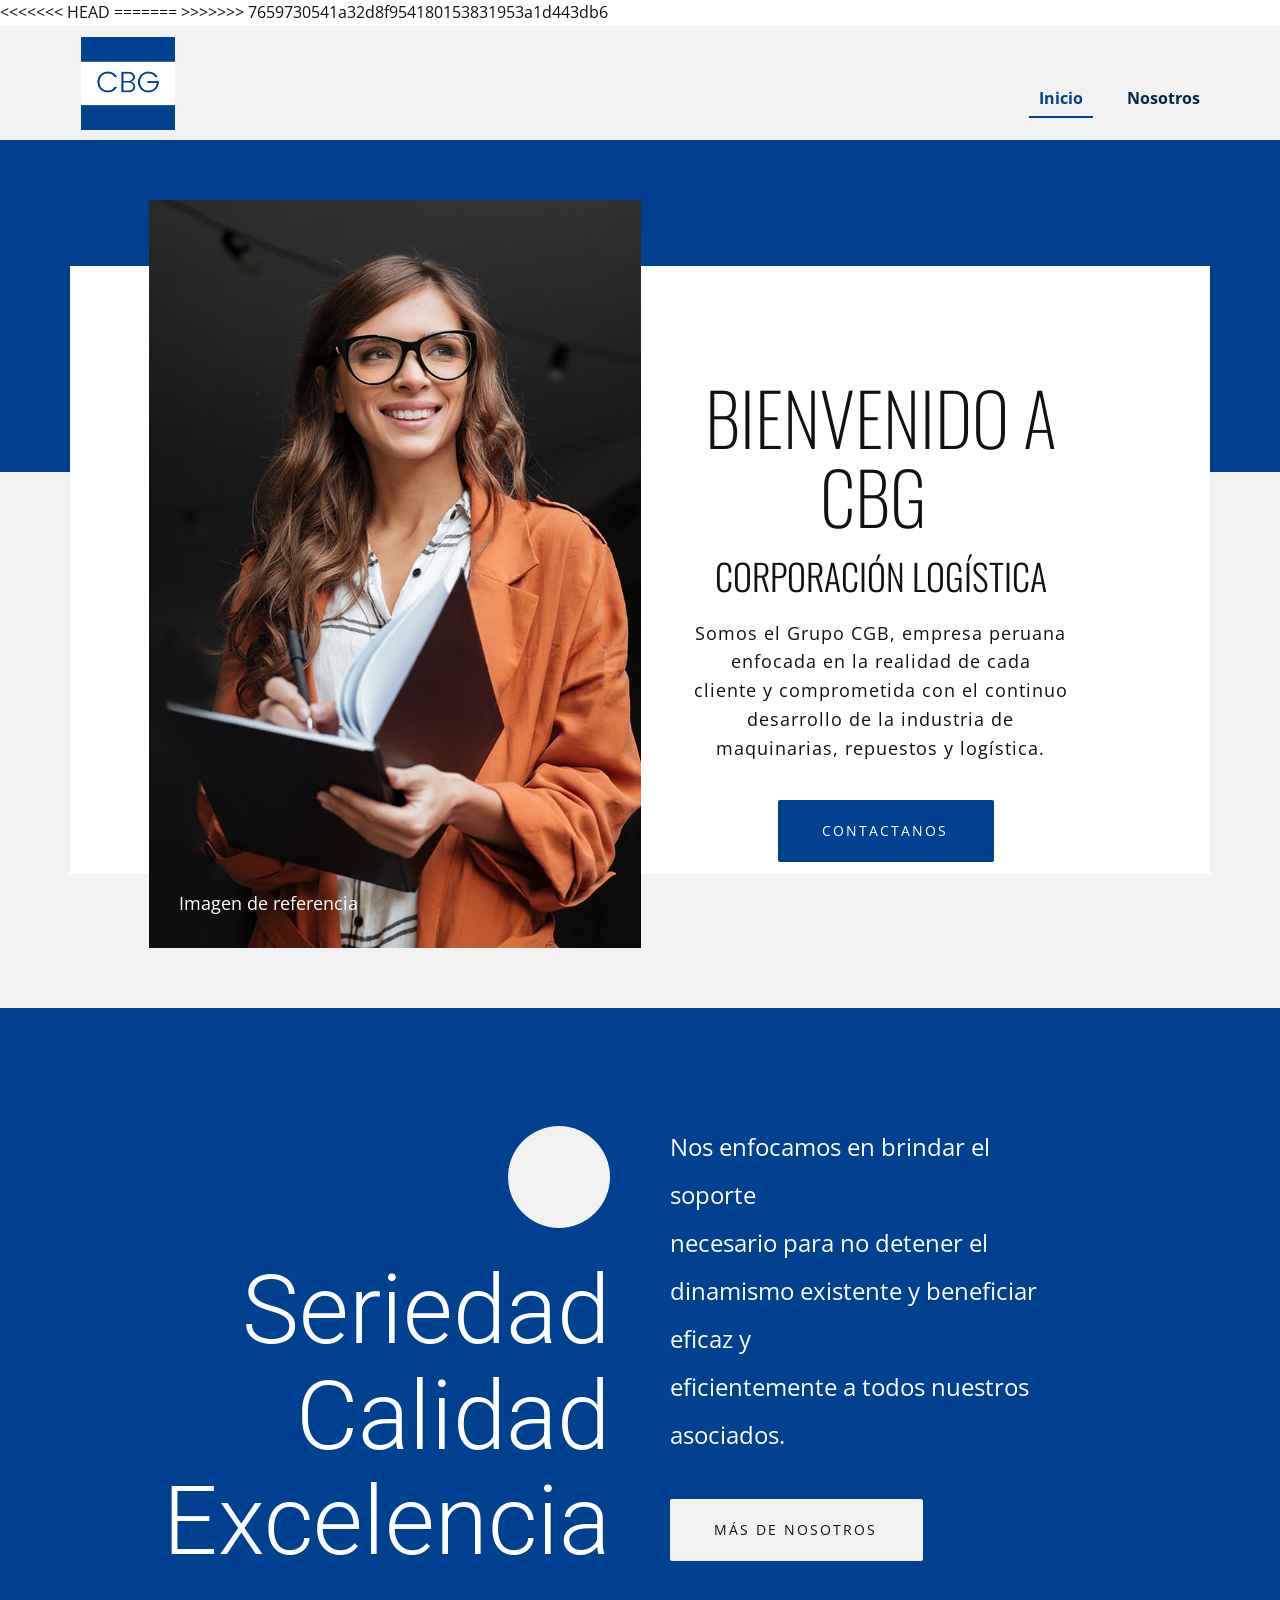
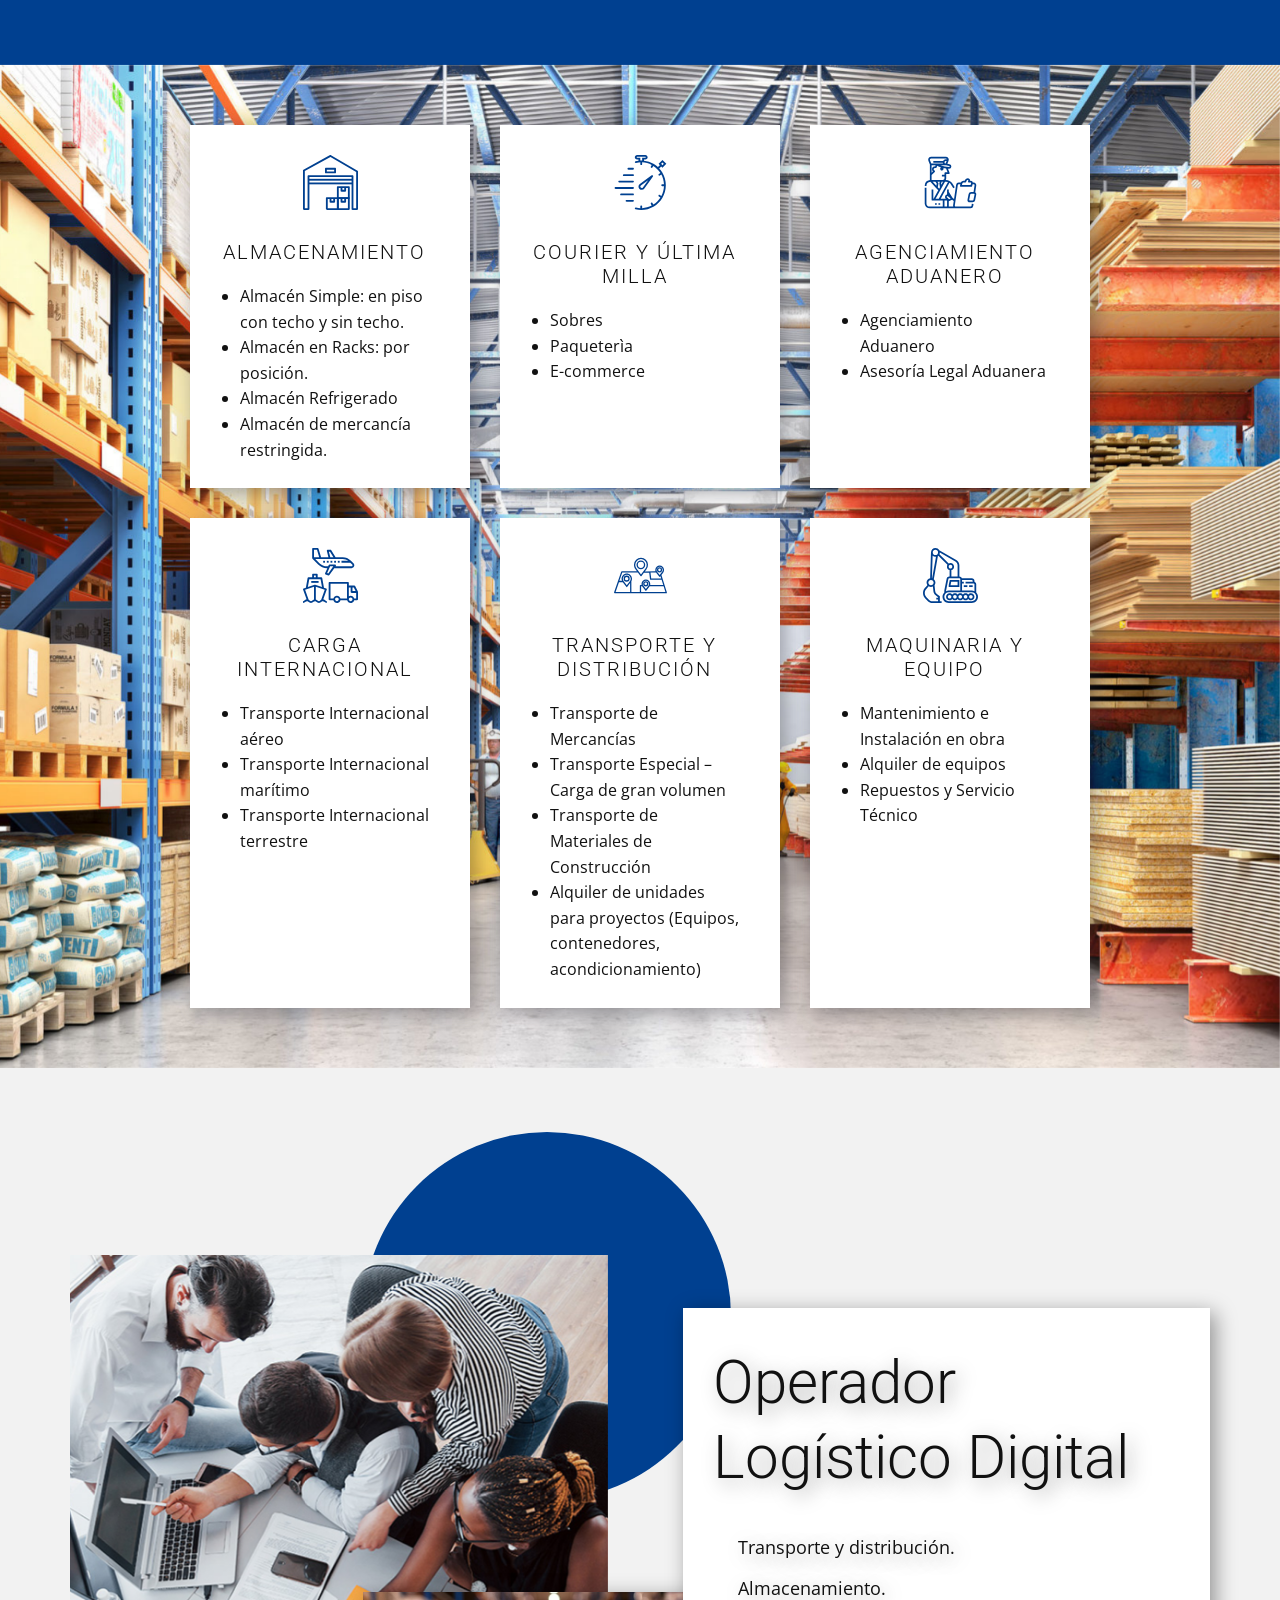
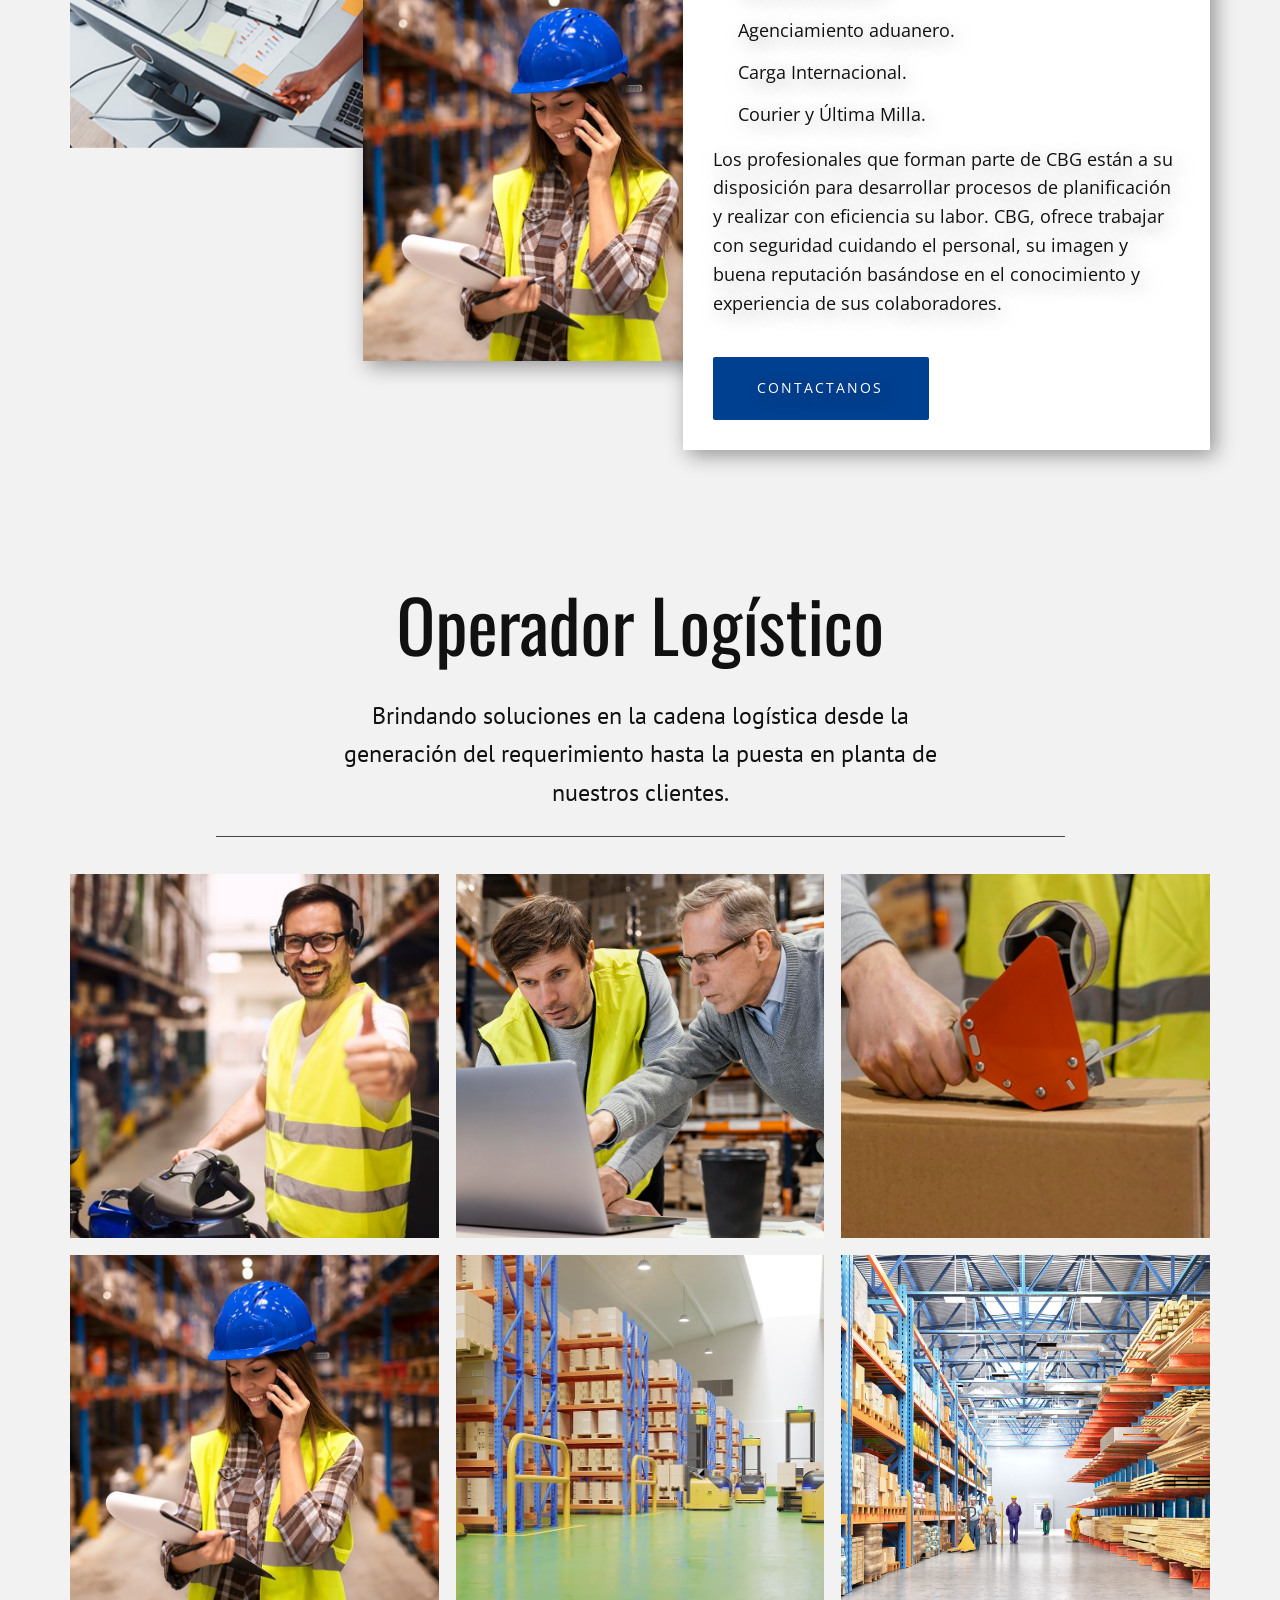
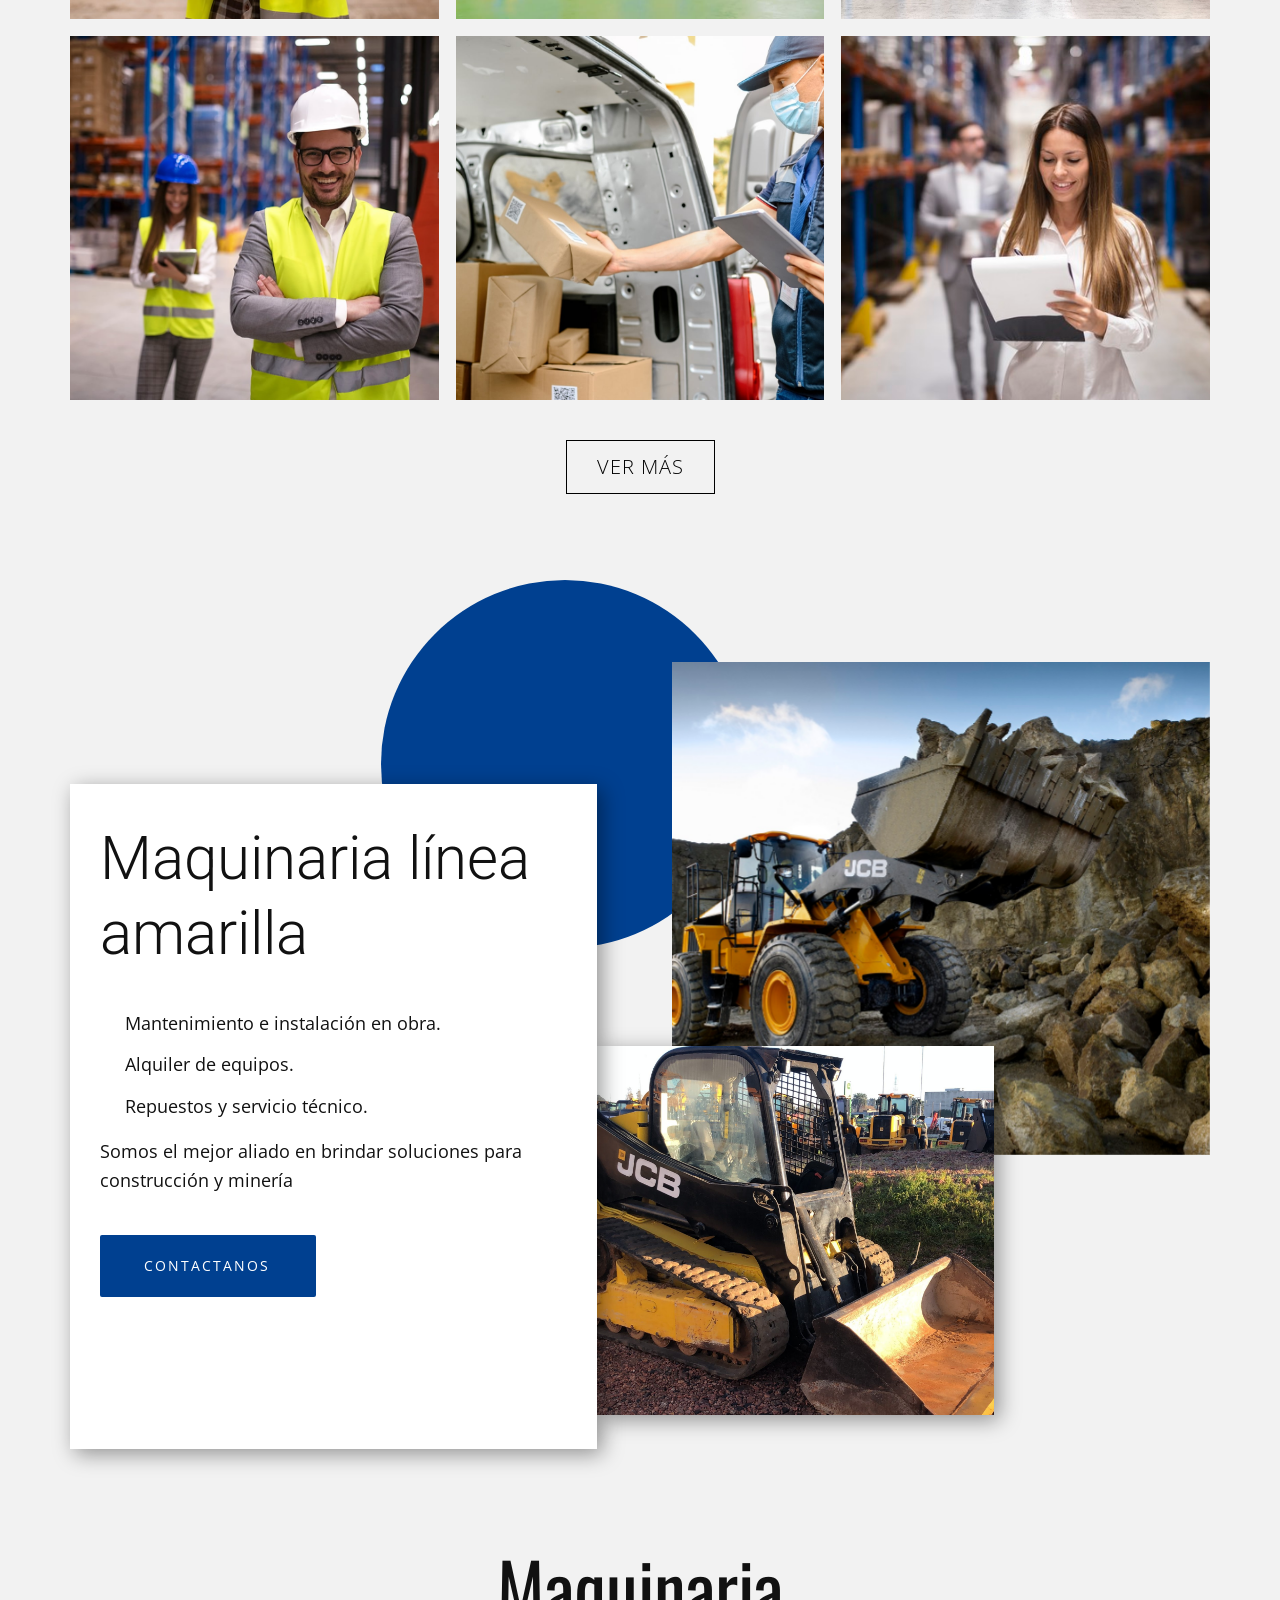
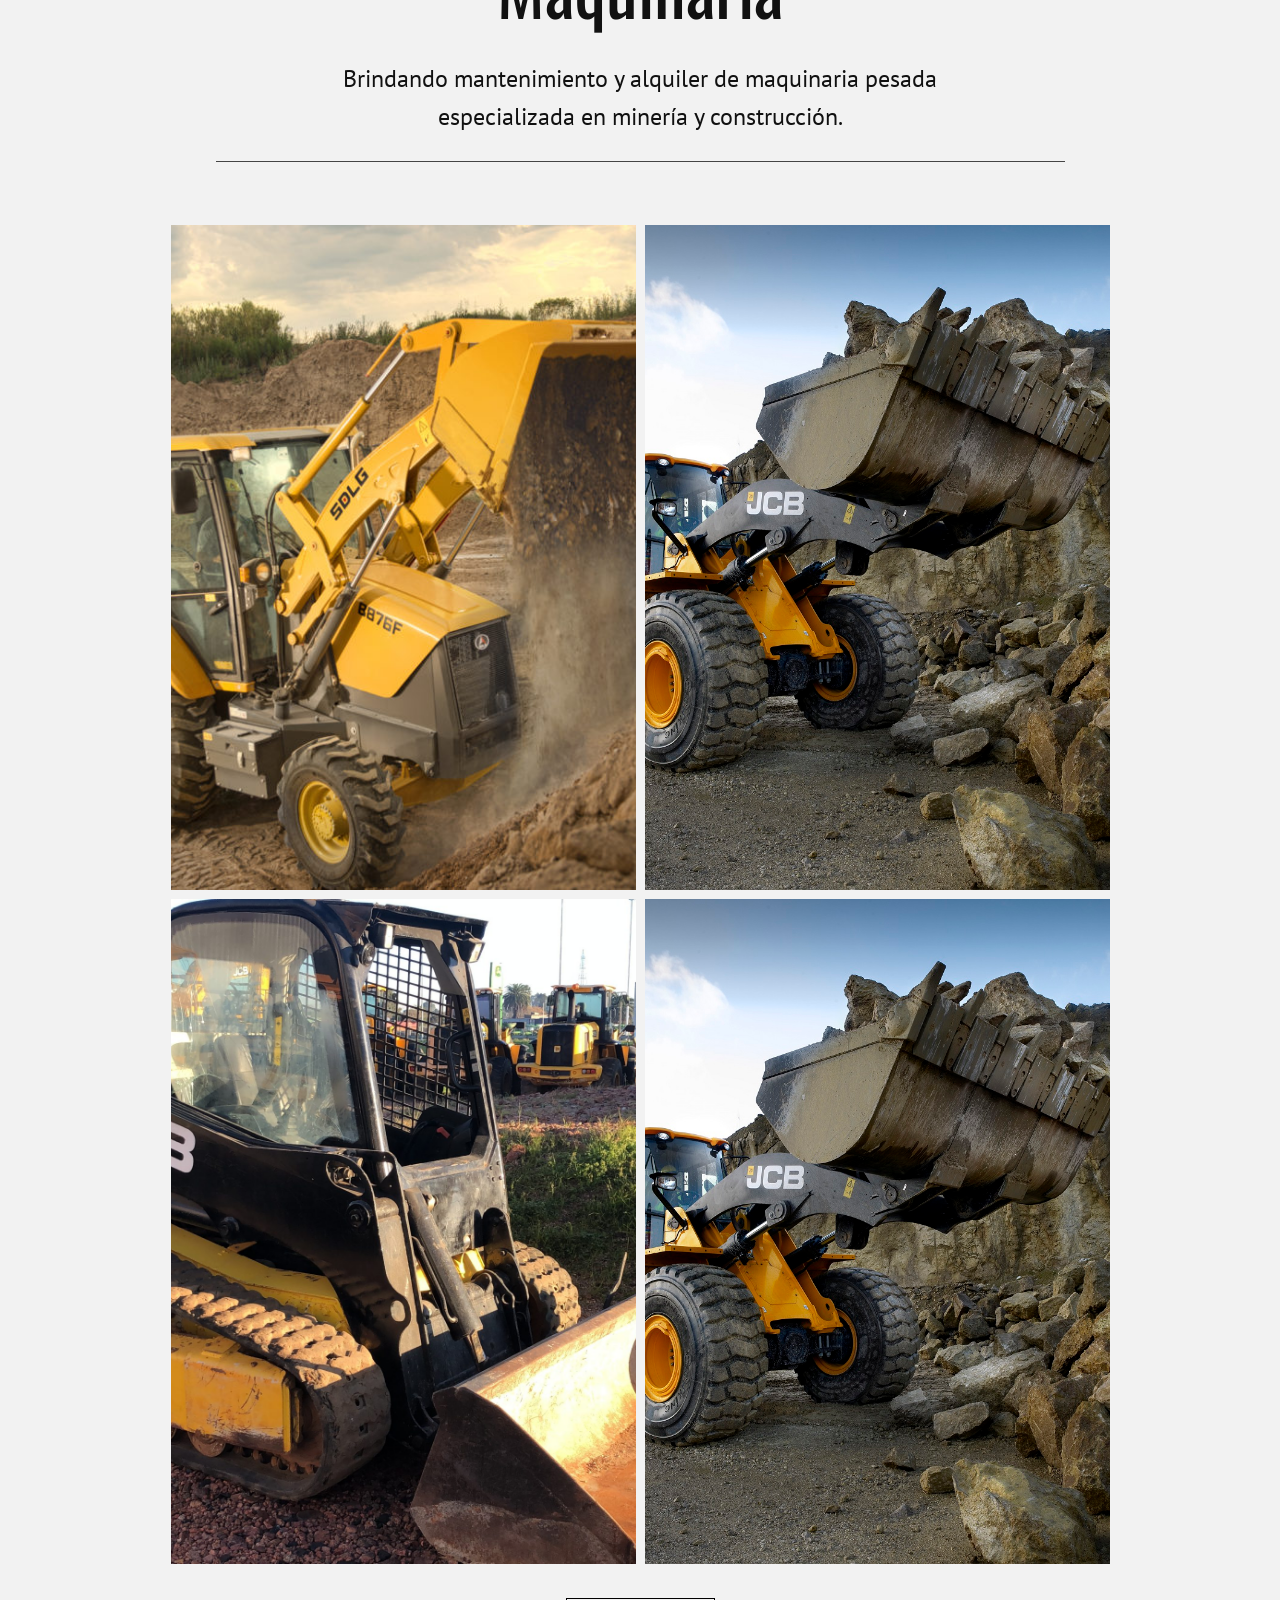
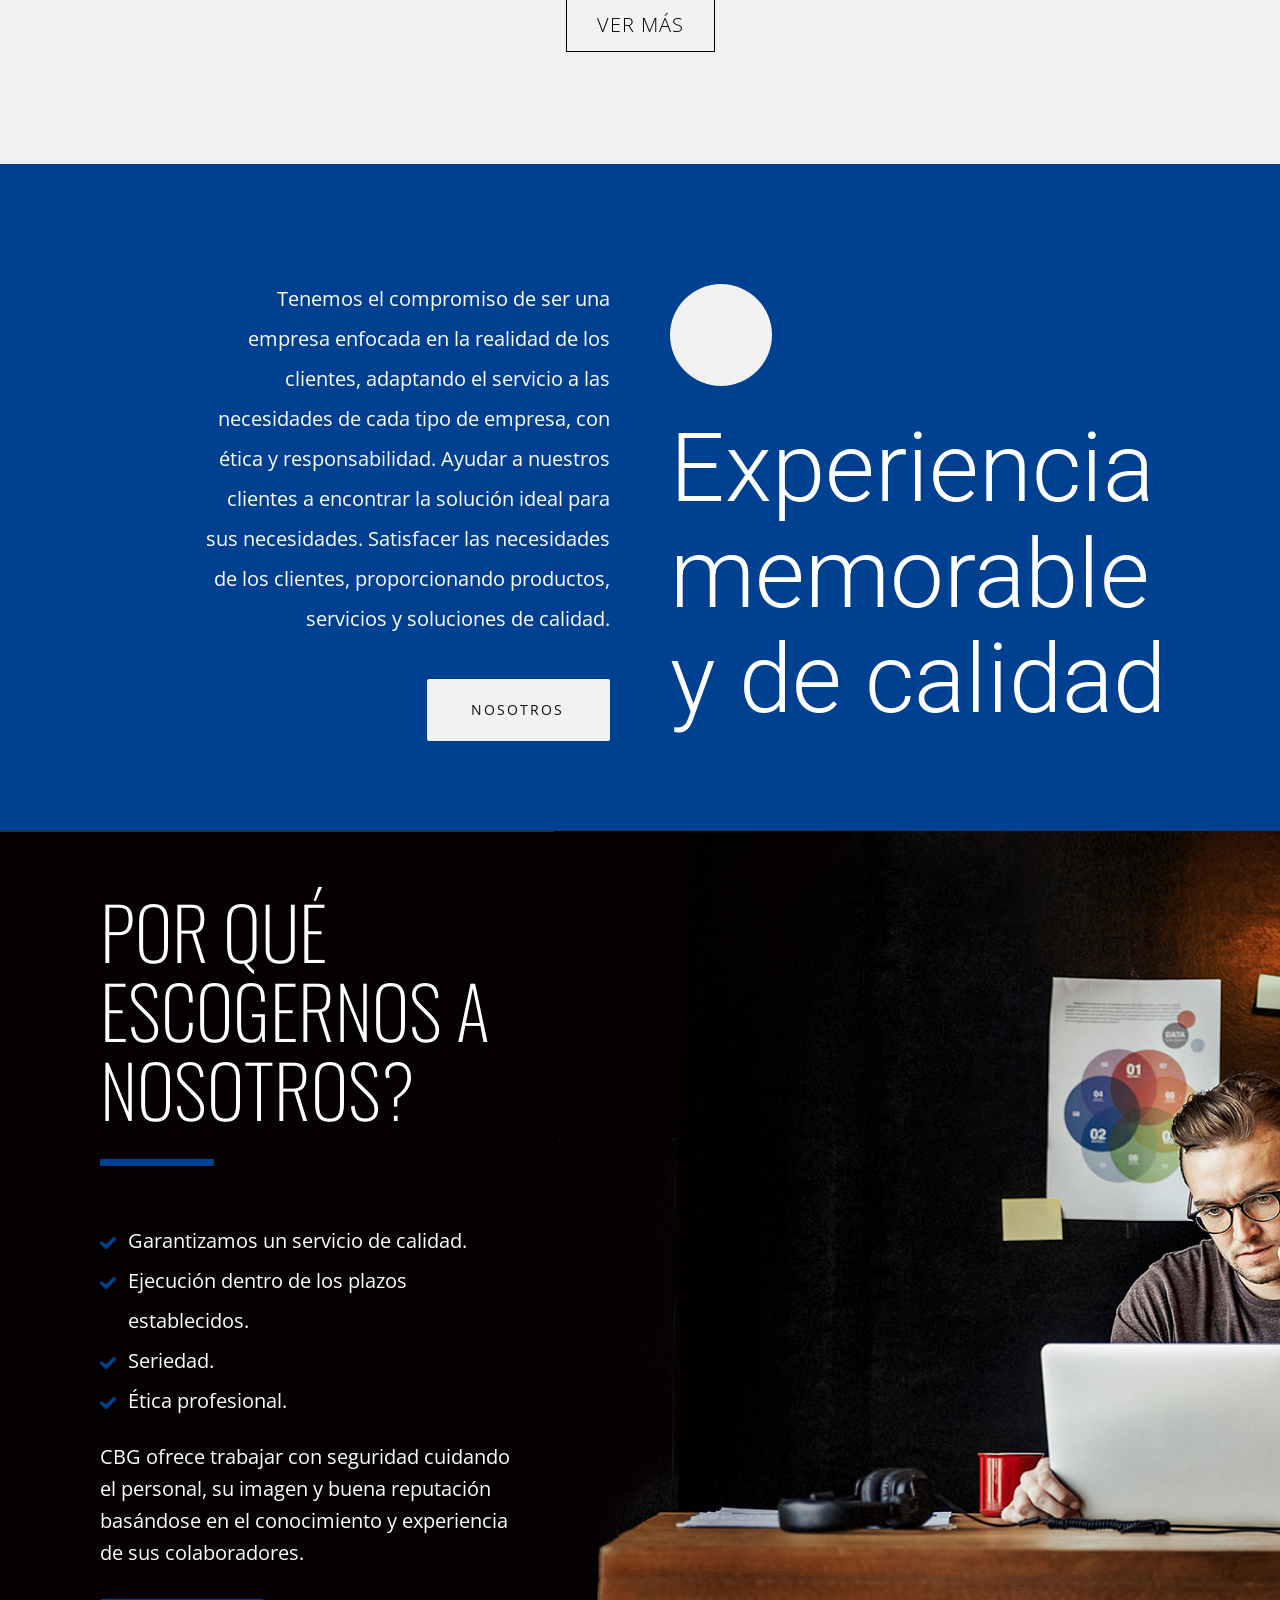
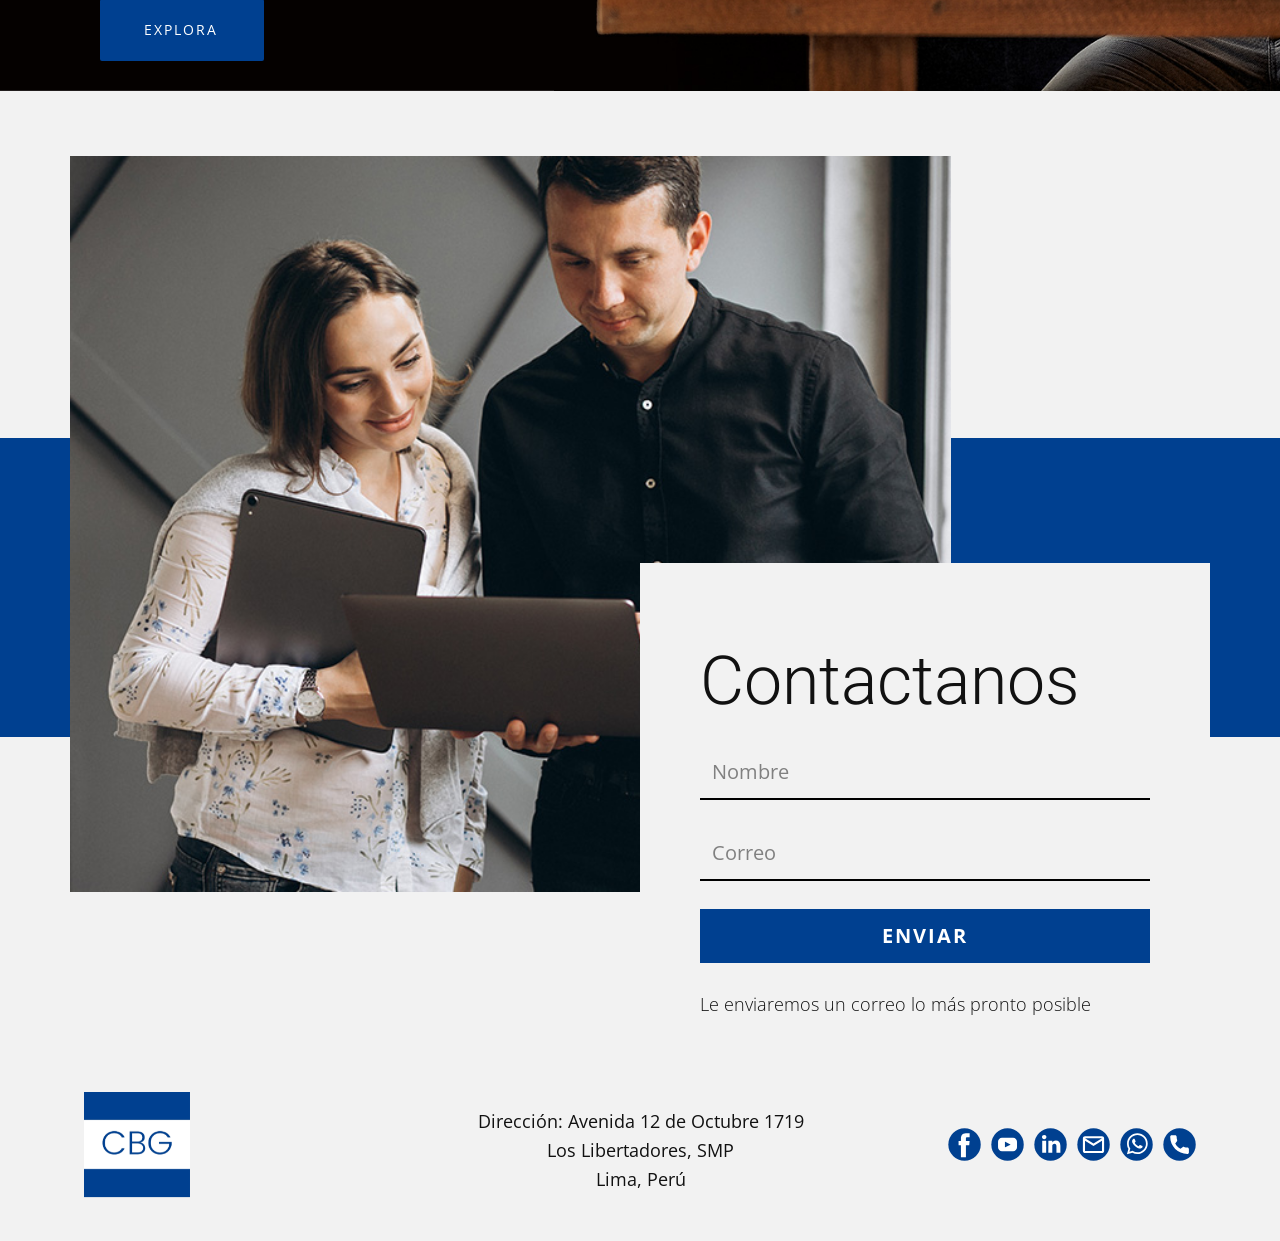
==== commit 6d68105a: "Merge branch 'gh-pages' of https://github.com/Aquilabot/CBG-Corp into gh-pages" ====
--- a/index.html
+++ b/index.html
@@ -4,7 +4,11 @@
 <head>
   <meta name="viewport" content="width=device-width, initial-scale=1.0">
   <meta charset="utf-8">
-  <meta name="keywords" content="Logistica Maquinaria Aduanas Courier">
+<<<<<<< HEAD
+  <meta name="keywords" content="Logistica Maquinaria Aduanas Transporte">
+=======
+  <meta name="keywords" content="Logistica Maquinaria Aduanas Transporte">
+>>>>>>> 7659730541a32d8f954180153831953a1d443db6
   <meta name="description"
     content="Somos una empresa peruana que nace con el objetivo de generar soluciones integrales en los sectores de maquinaria línea amarilla y operaciones logísticas digitales.">
   <meta name="page_type" content="np-template-header-footer-from-plugin">
@@ -1142,4 +1146,4 @@
   <script src="//code.tidio.co/bkq2hewu3cl3annzfcqqbnc4da8zt8it.js" async></script>
 </body>
 
-</html>+</html>
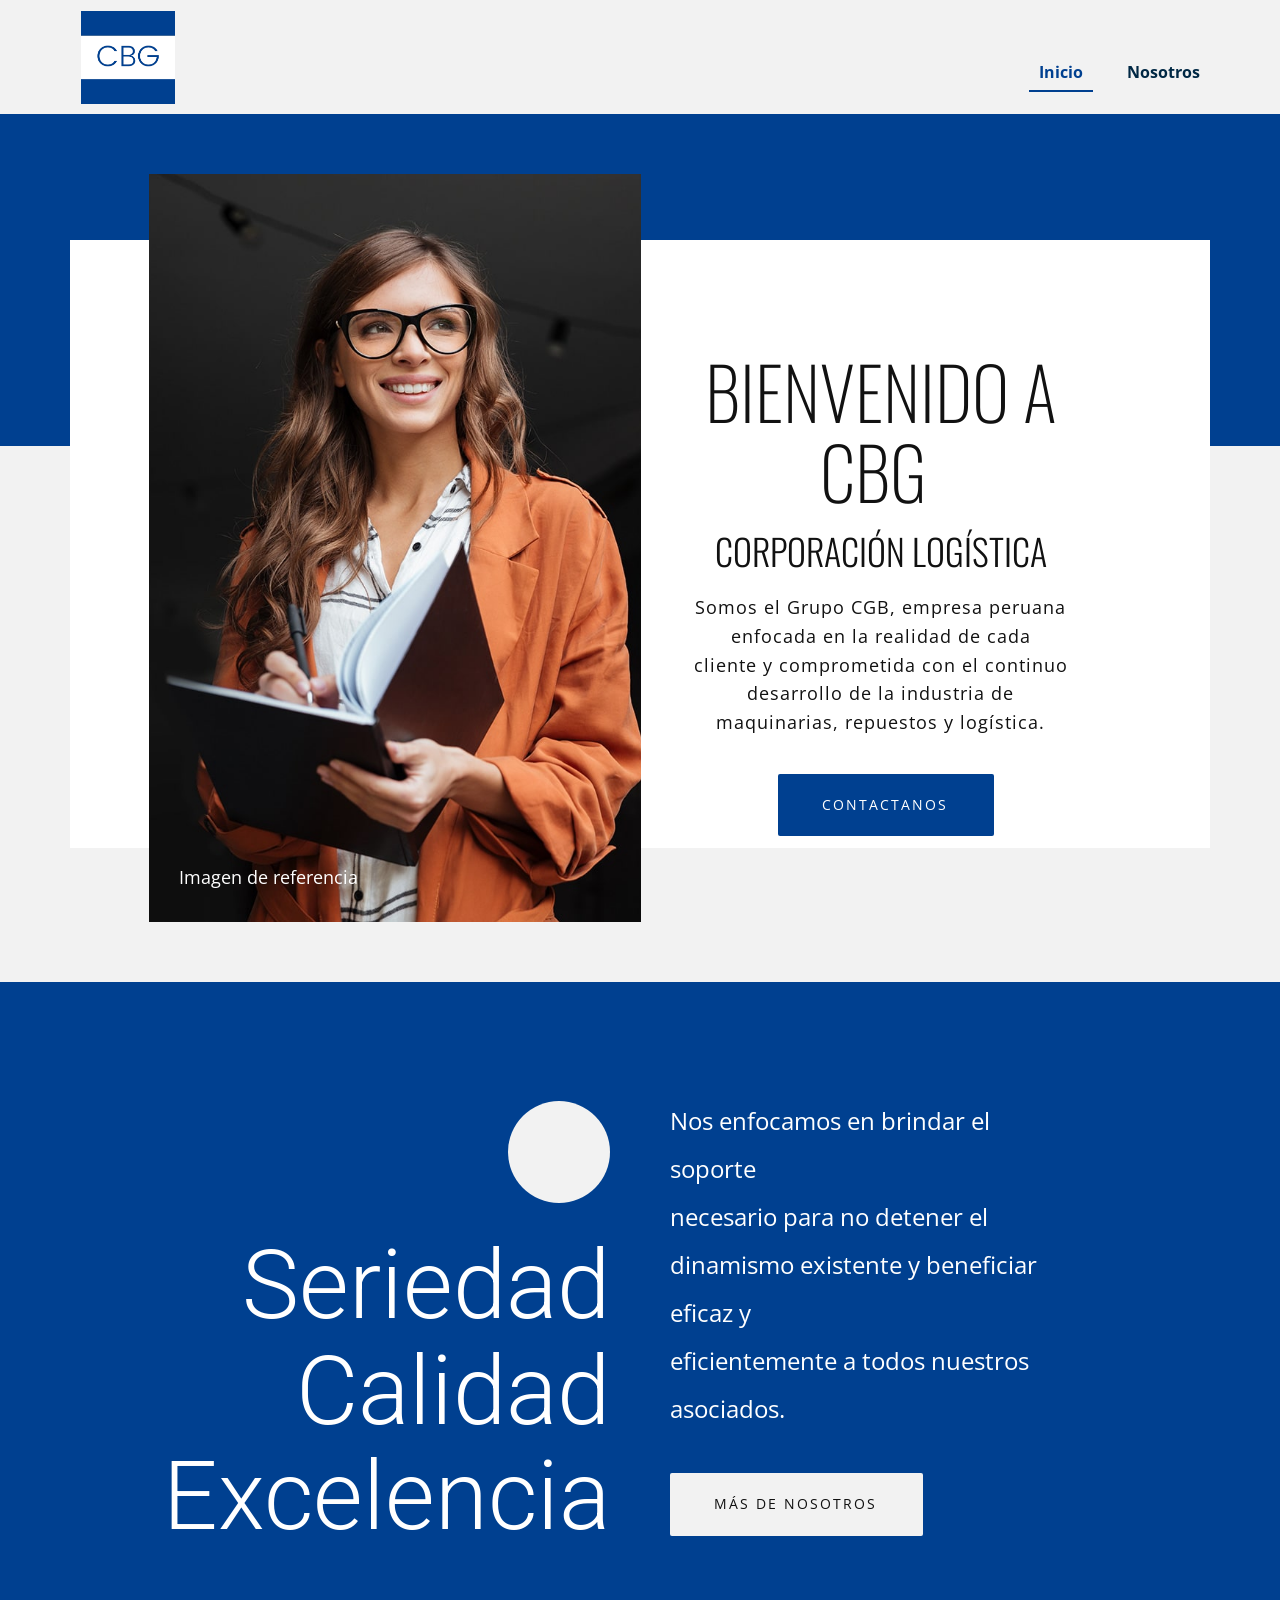
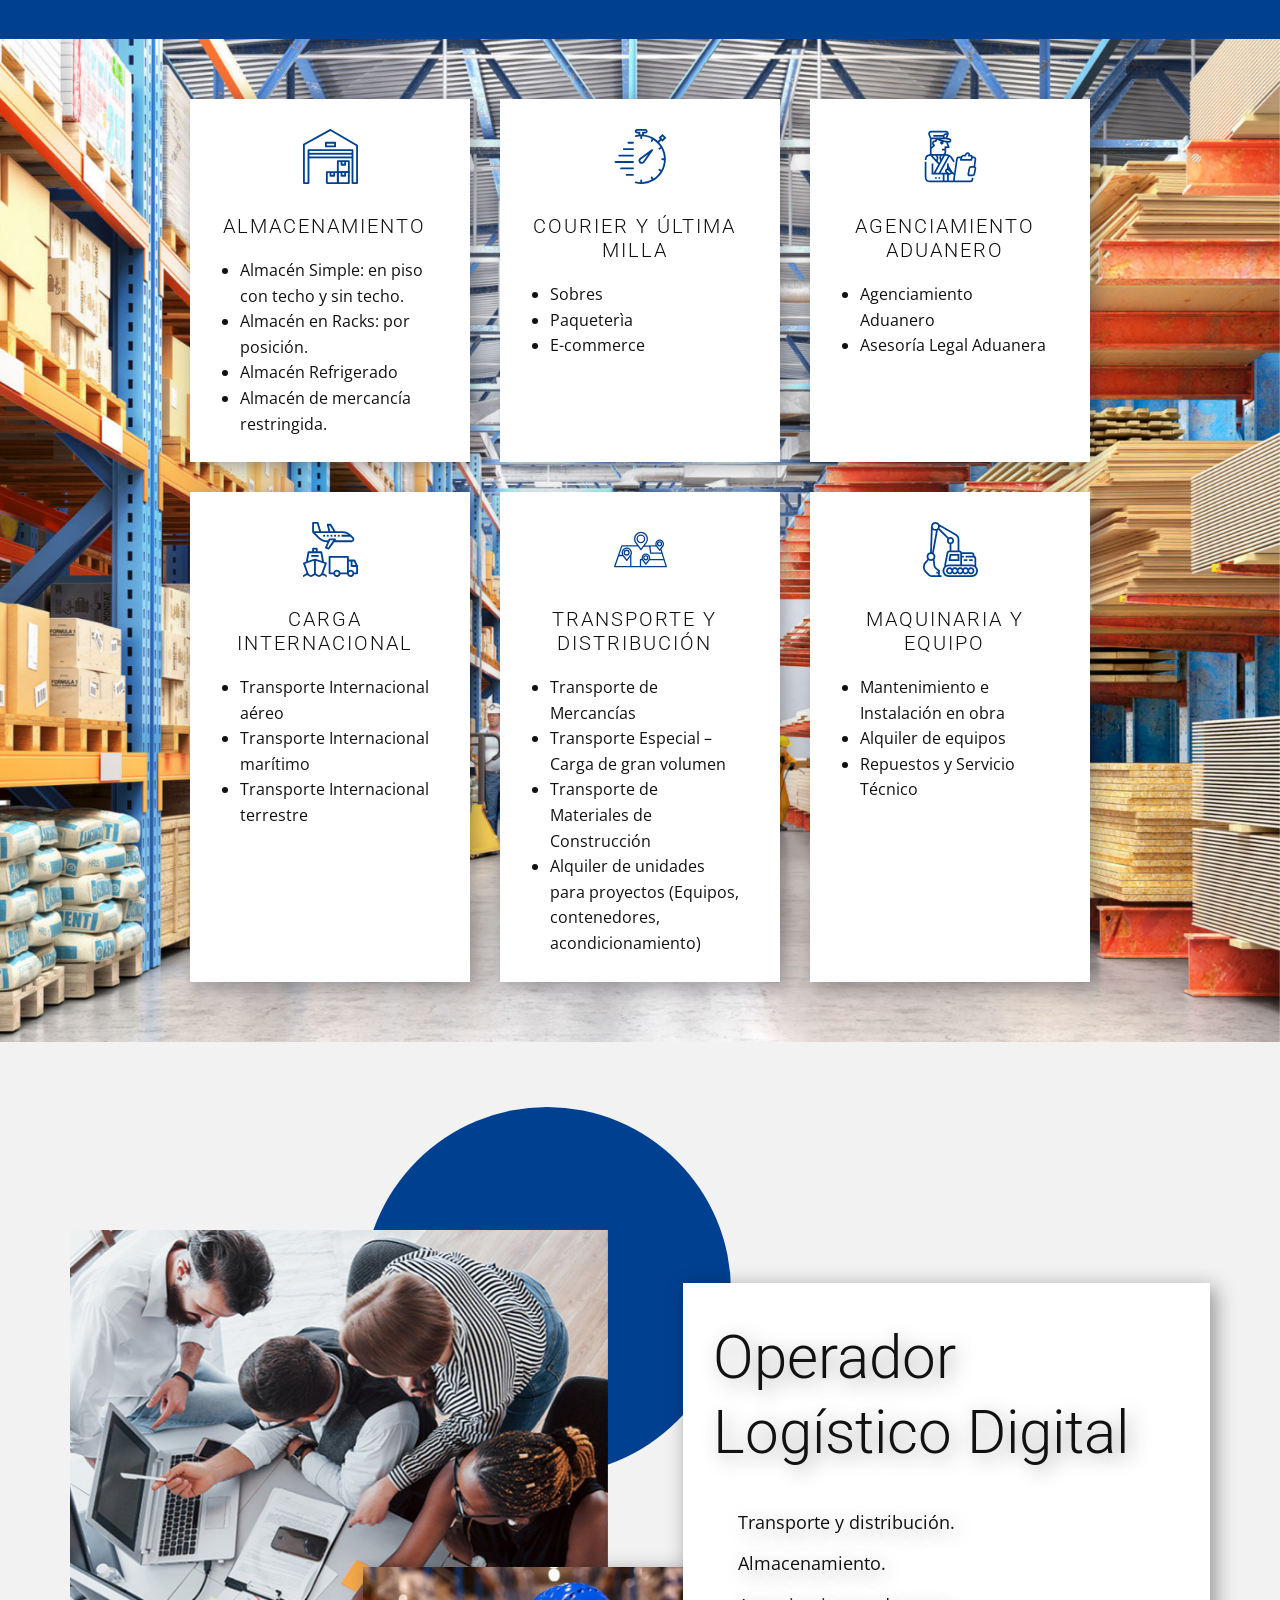
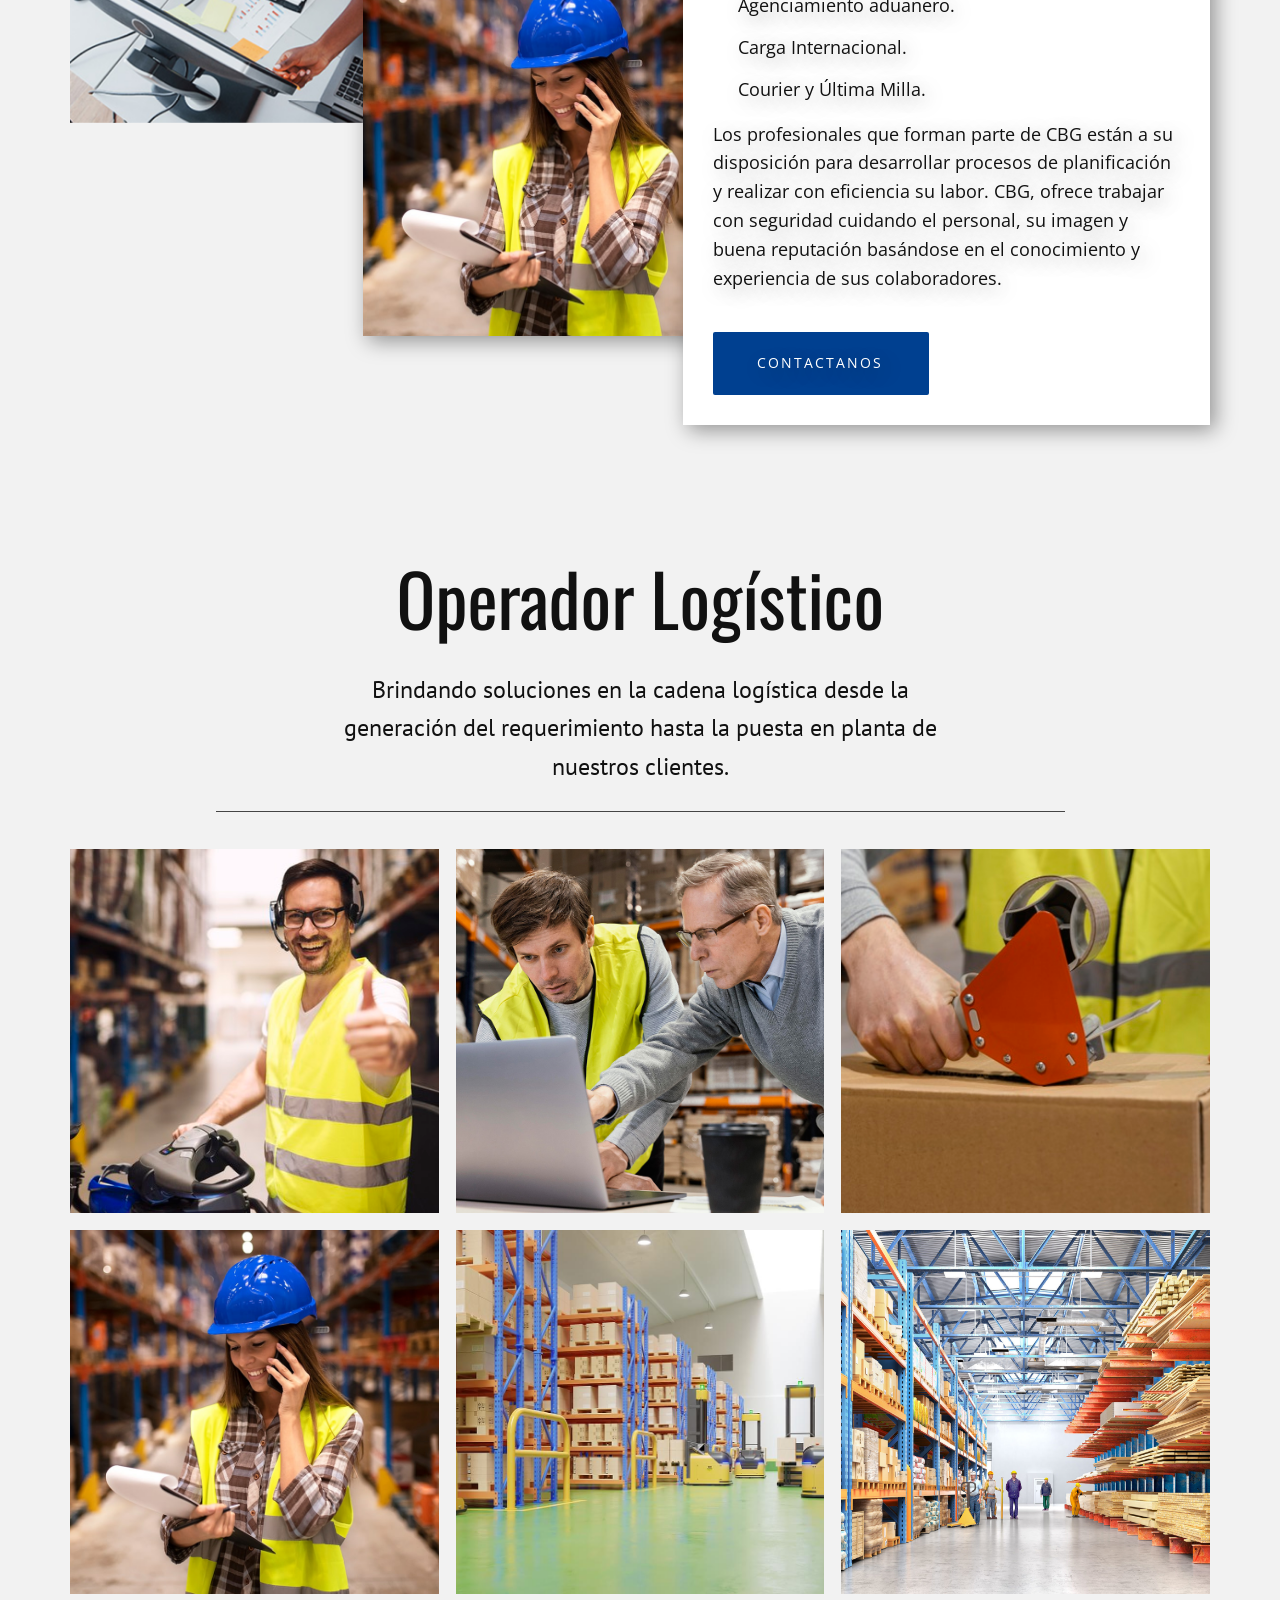
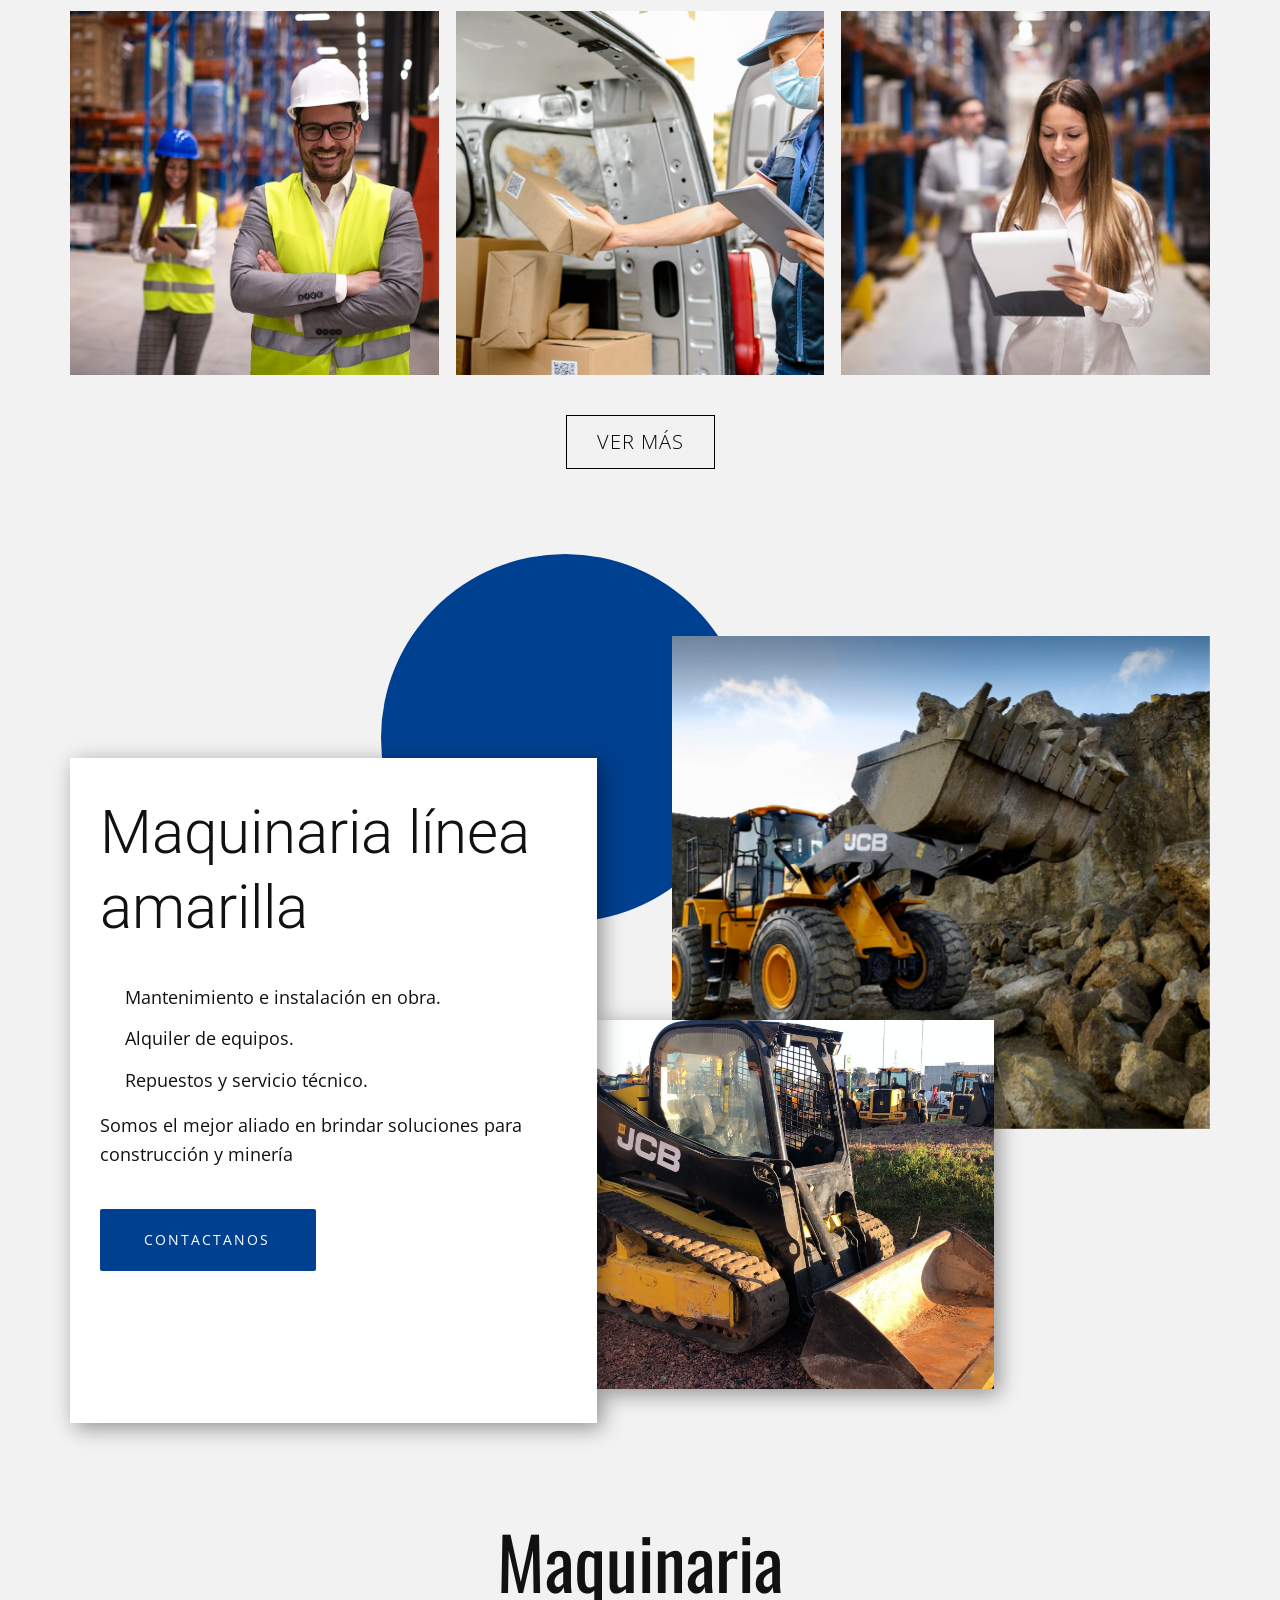
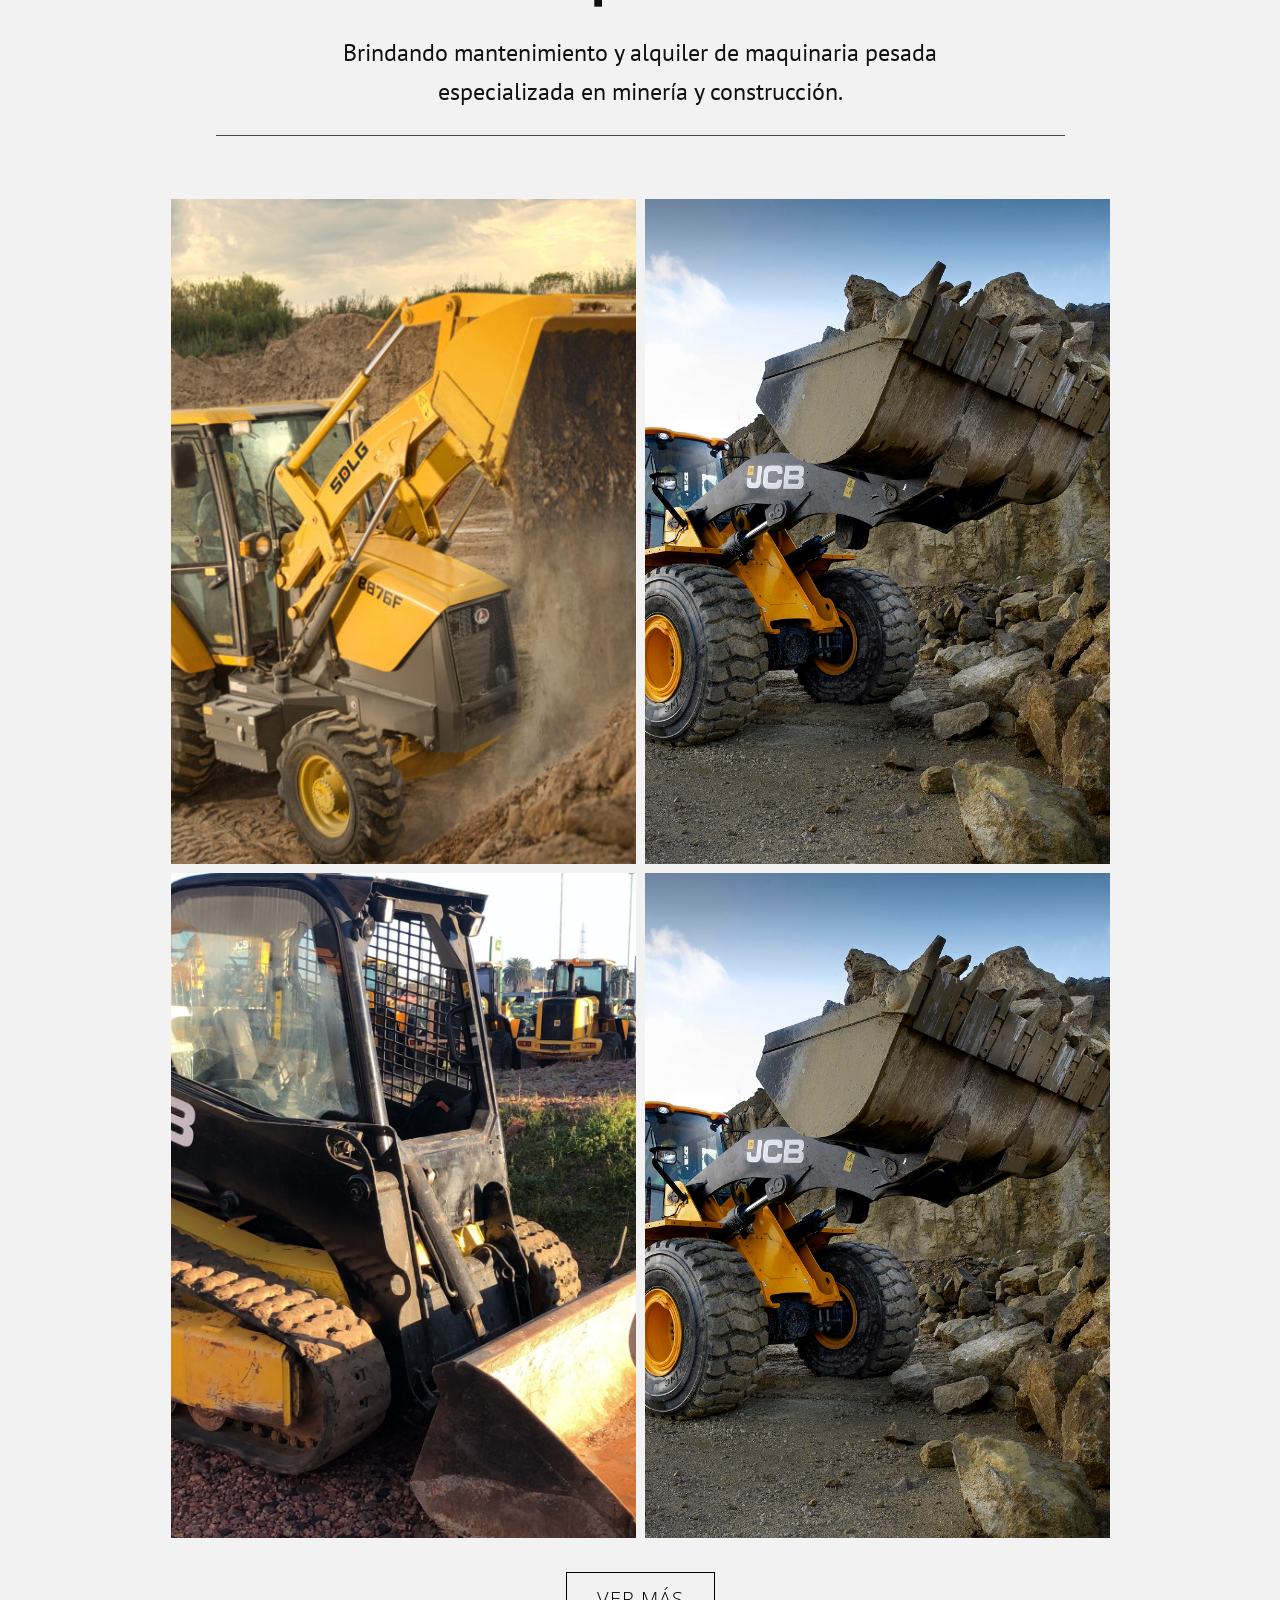
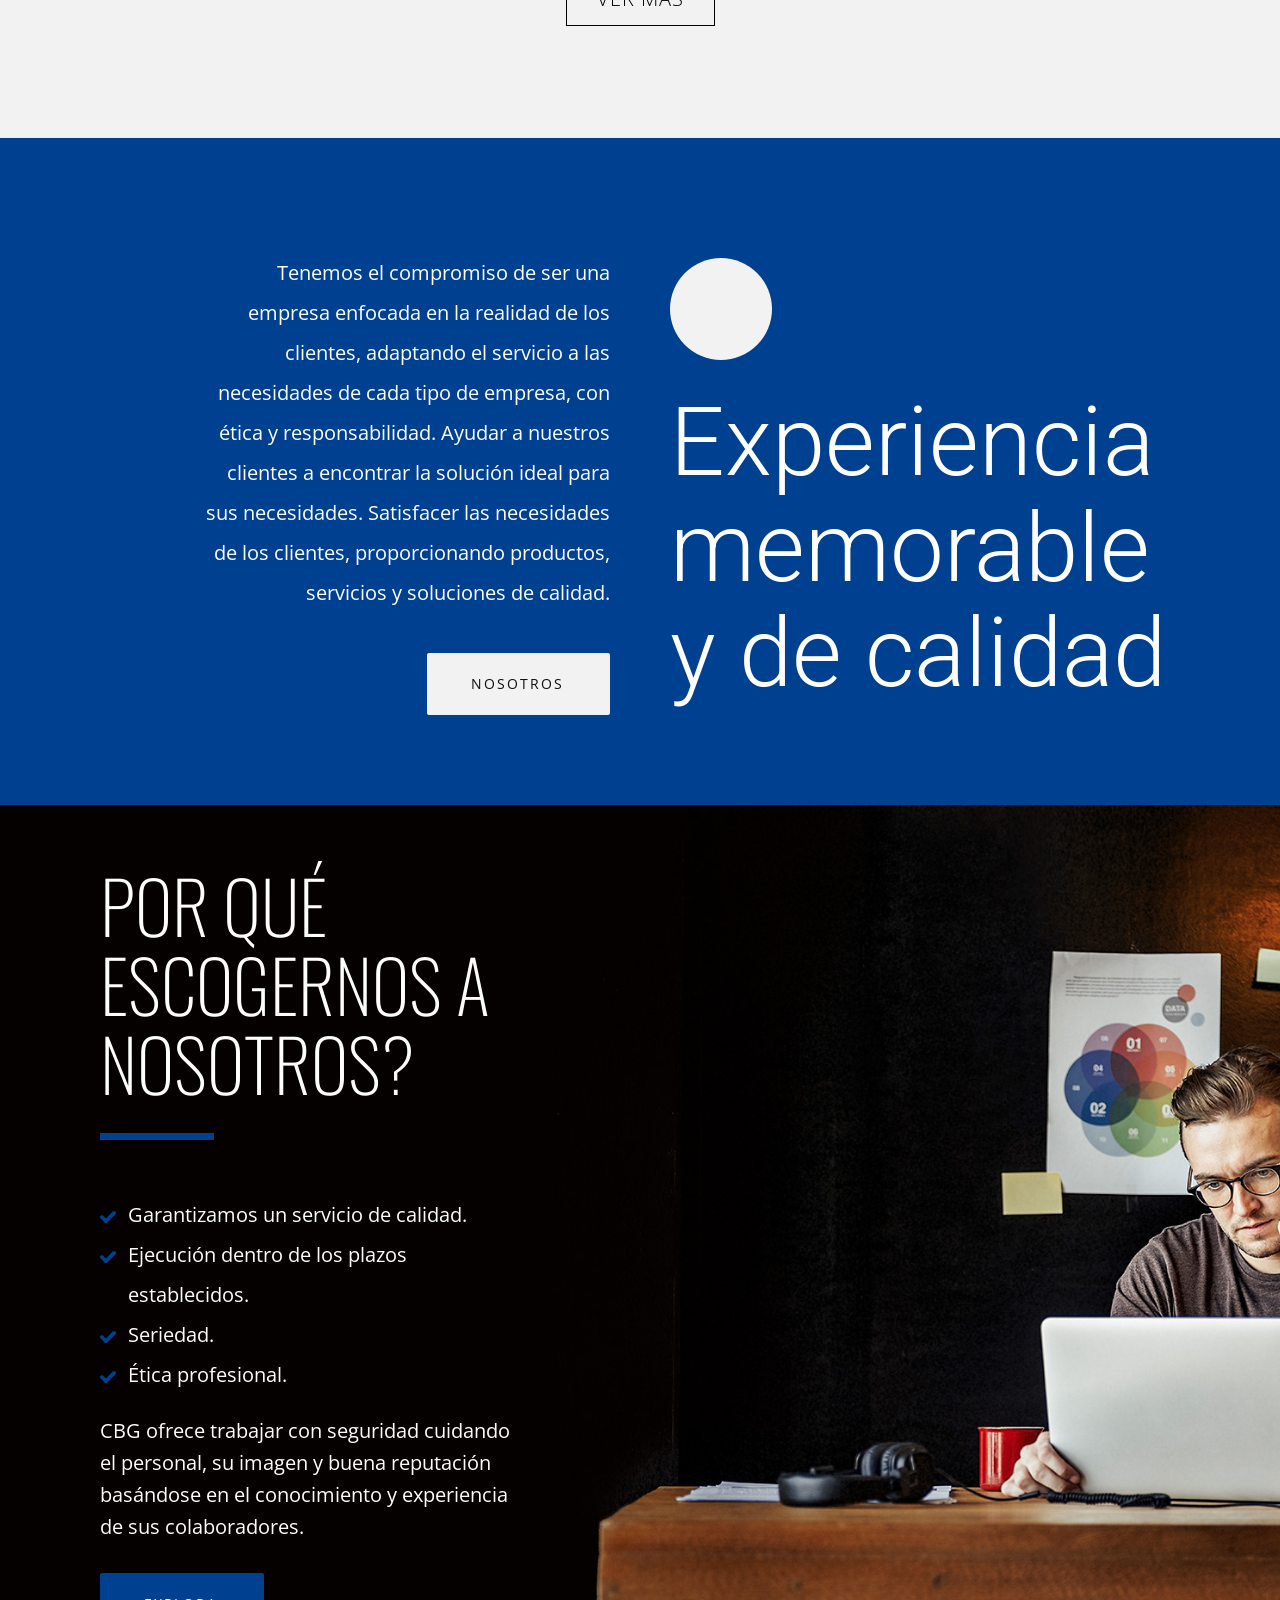
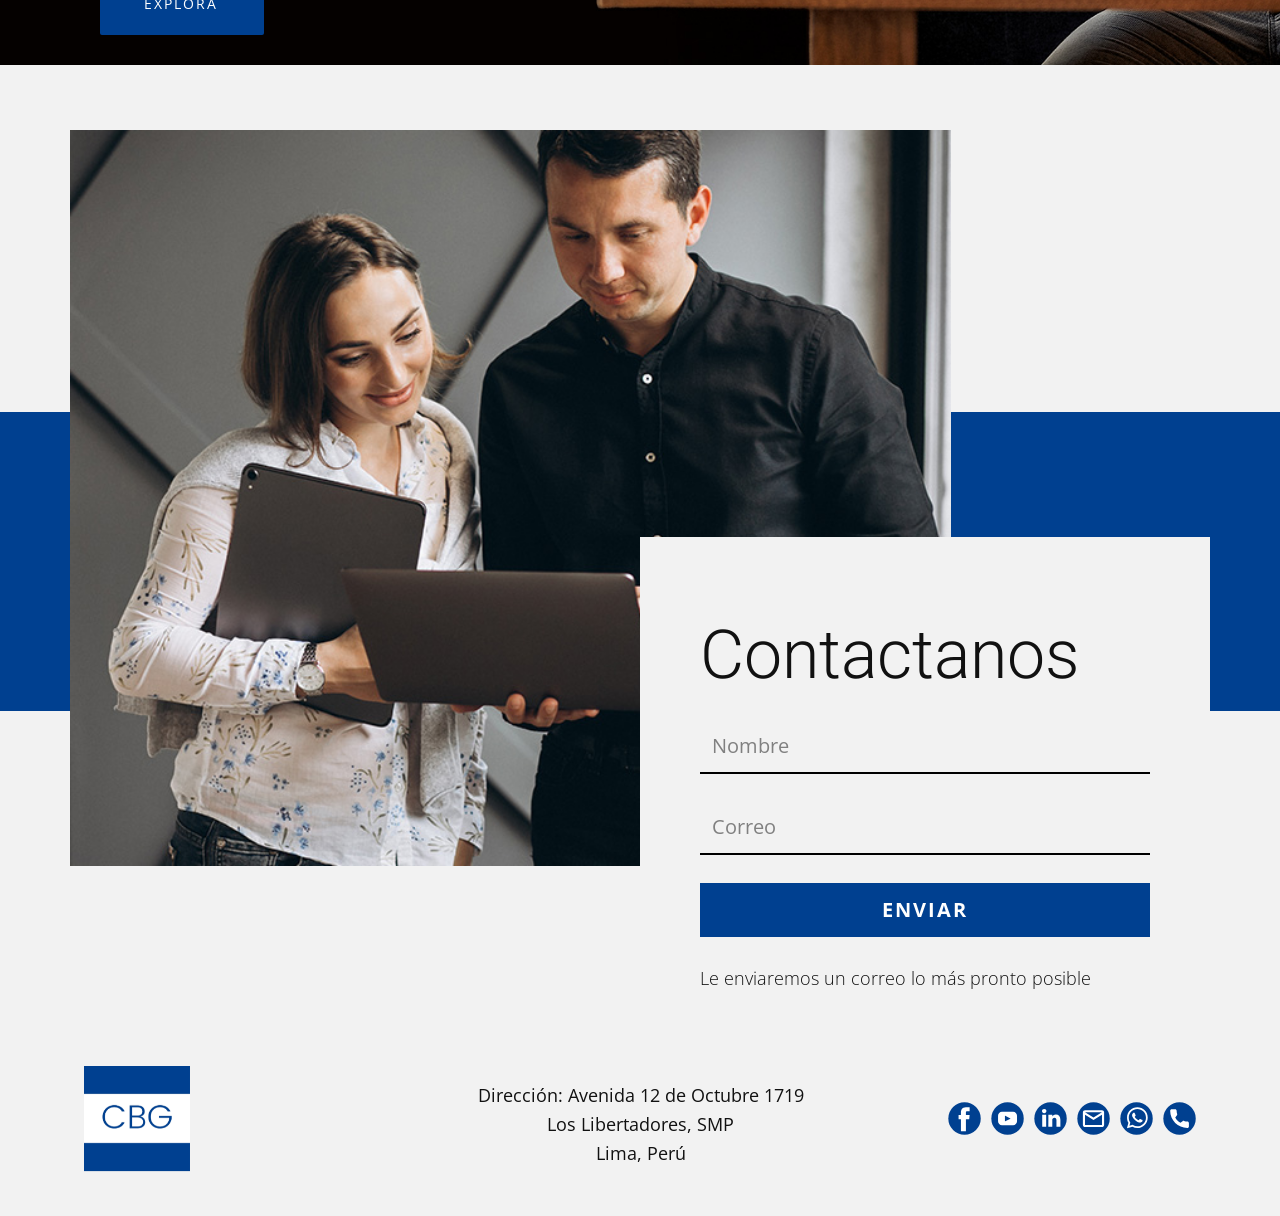
==== commit 5ace076e: "Fix staged" ====
--- a/index.html
+++ b/index.html
@@ -4,11 +4,7 @@
 <head>
   <meta name="viewport" content="width=device-width, initial-scale=1.0">
   <meta charset="utf-8">
-<<<<<<< HEAD
   <meta name="keywords" content="Logistica Maquinaria Aduanas Transporte">
-=======
-  <meta name="keywords" content="Logistica Maquinaria Aduanas Transporte">
->>>>>>> 7659730541a32d8f954180153831953a1d443db6
   <meta name="description"
     content="Somos una empresa peruana que nace con el objetivo de generar soluciones integrales en los sectores de maquinaria línea amarilla y operaciones logísticas digitales.">
   <meta name="page_type" content="np-template-header-footer-from-plugin">
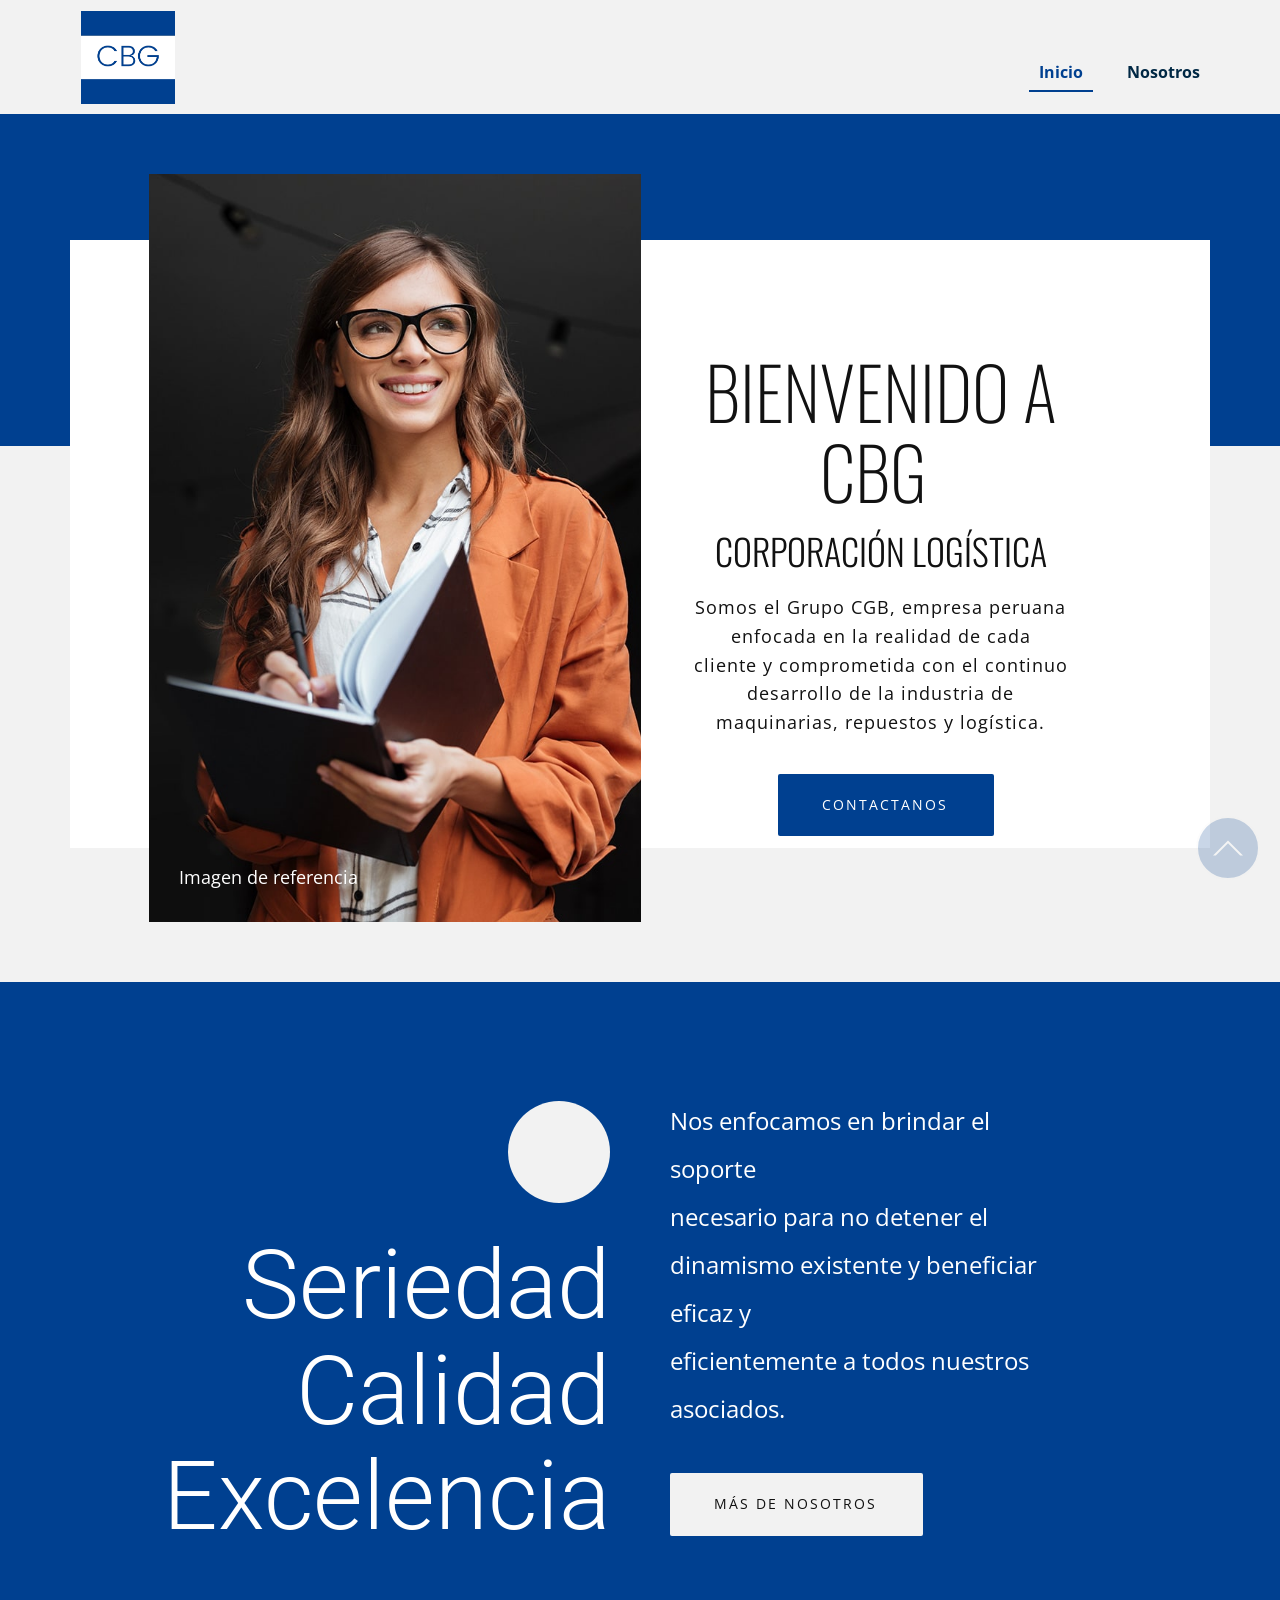
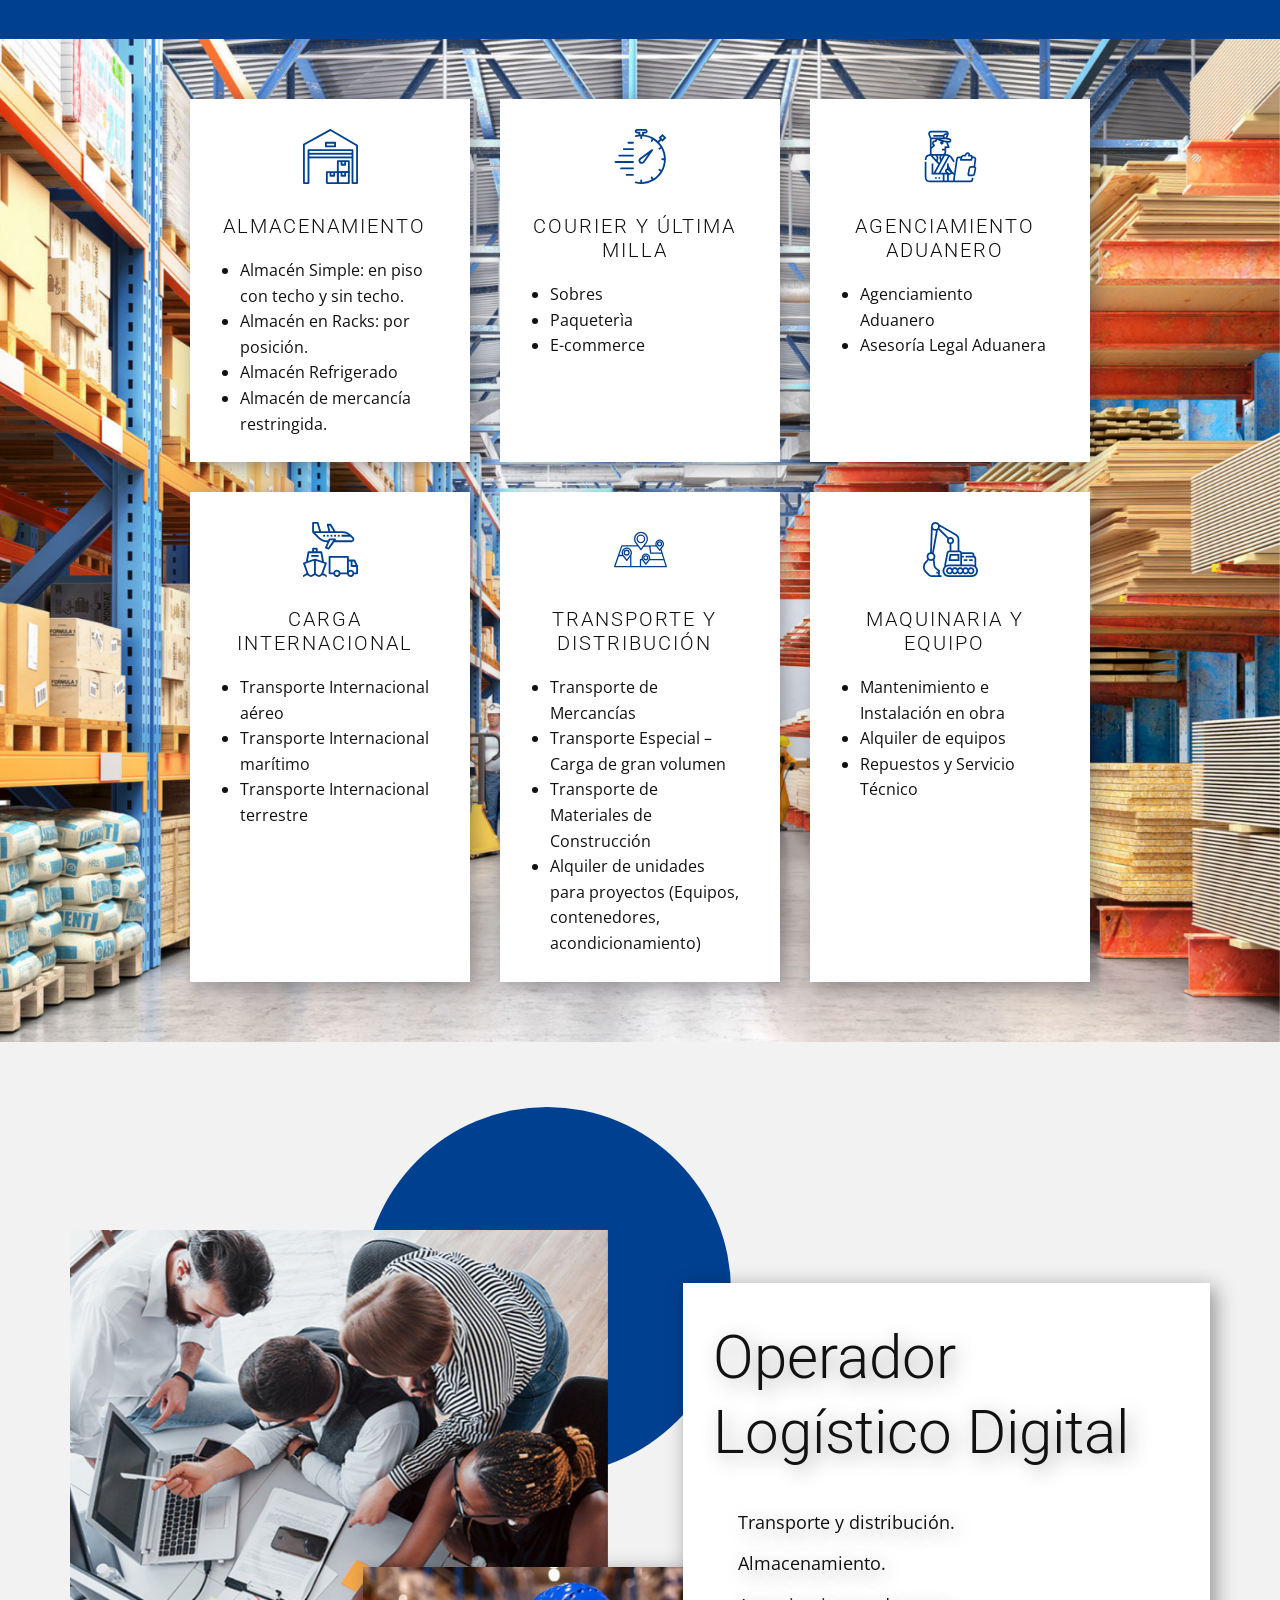
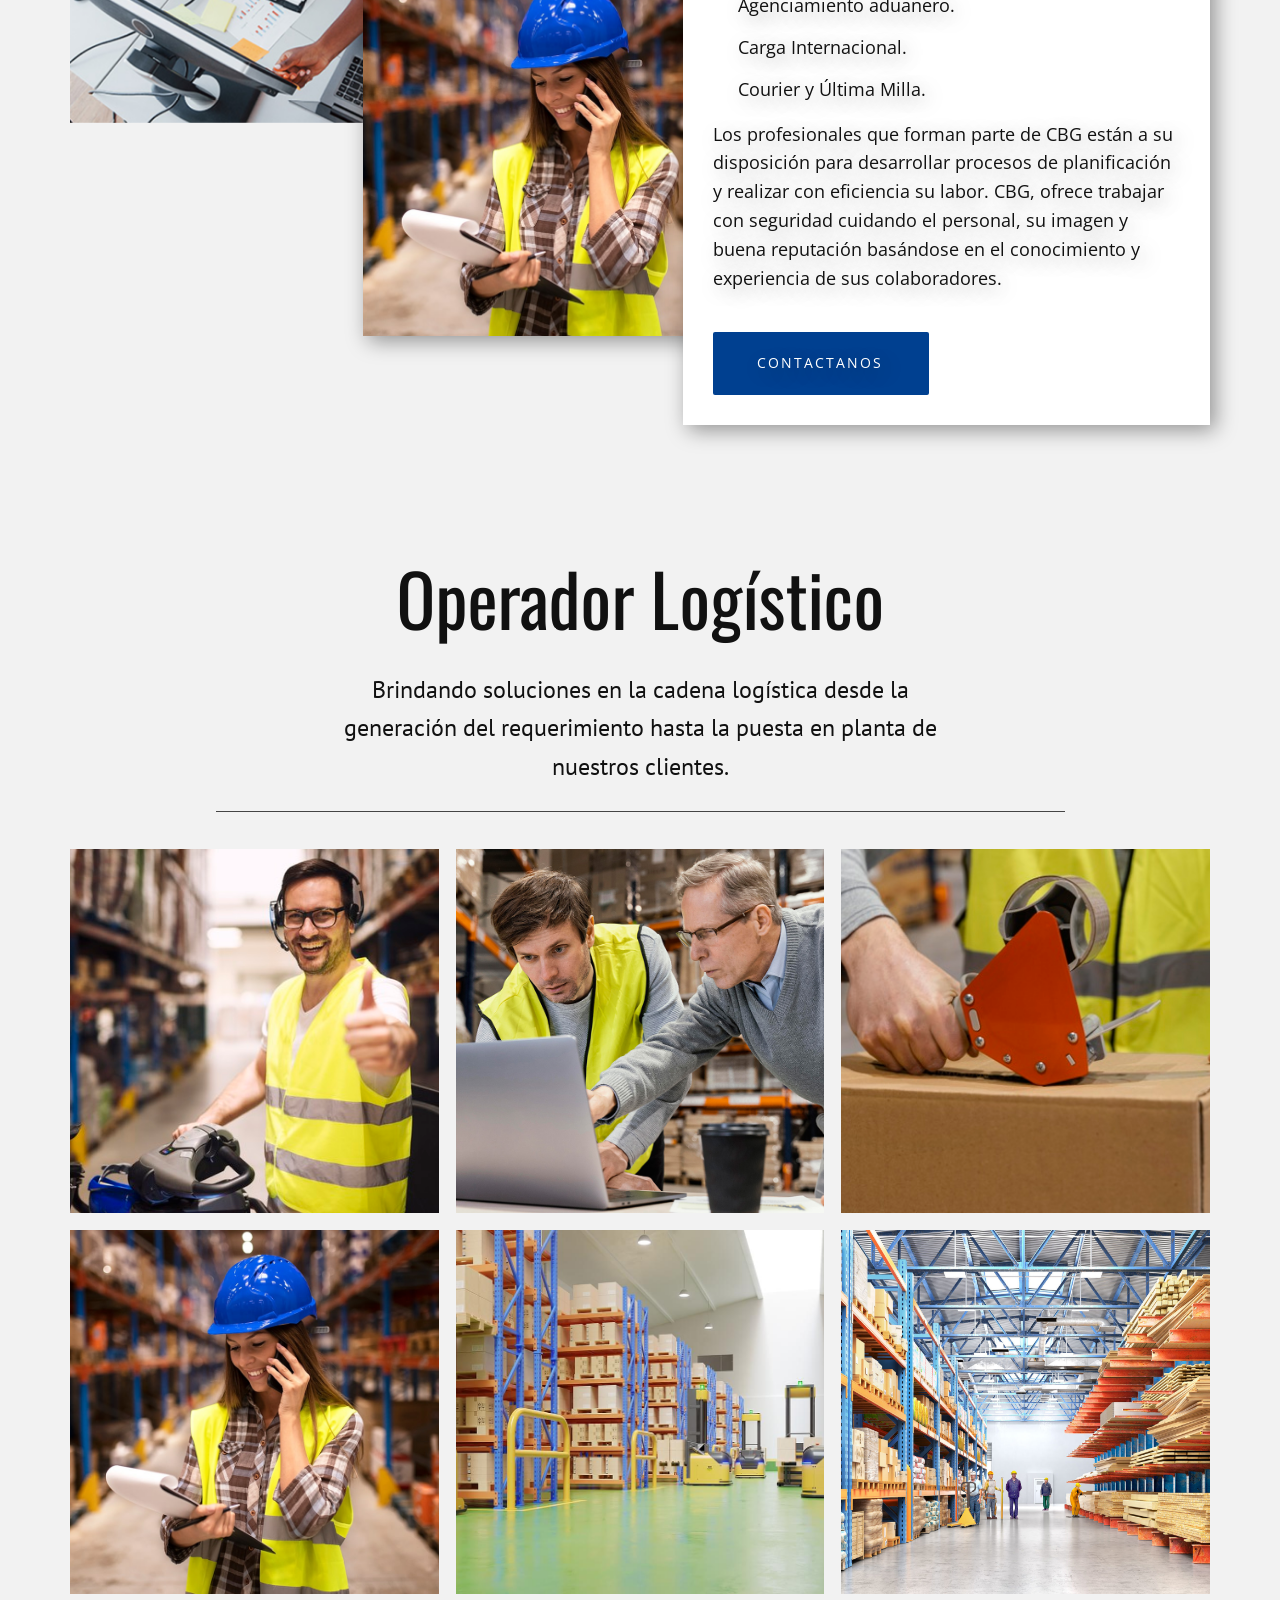
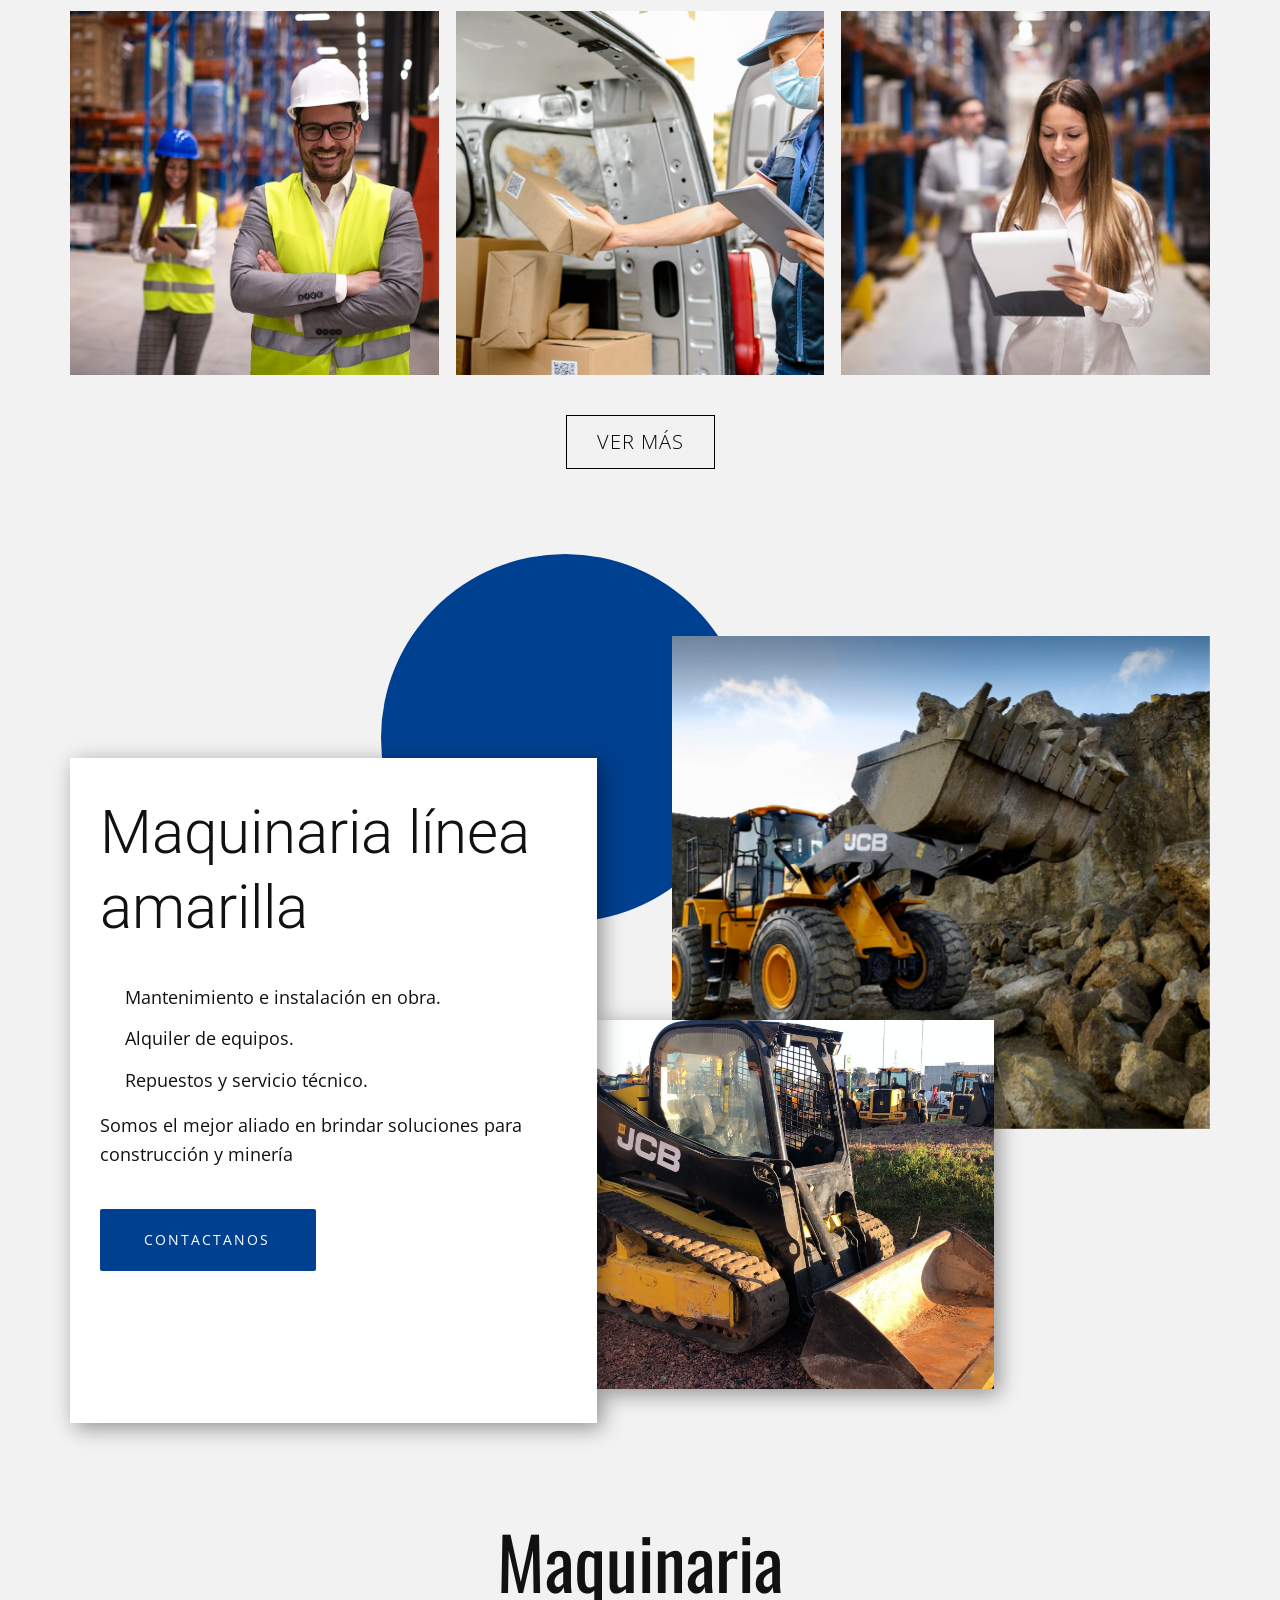
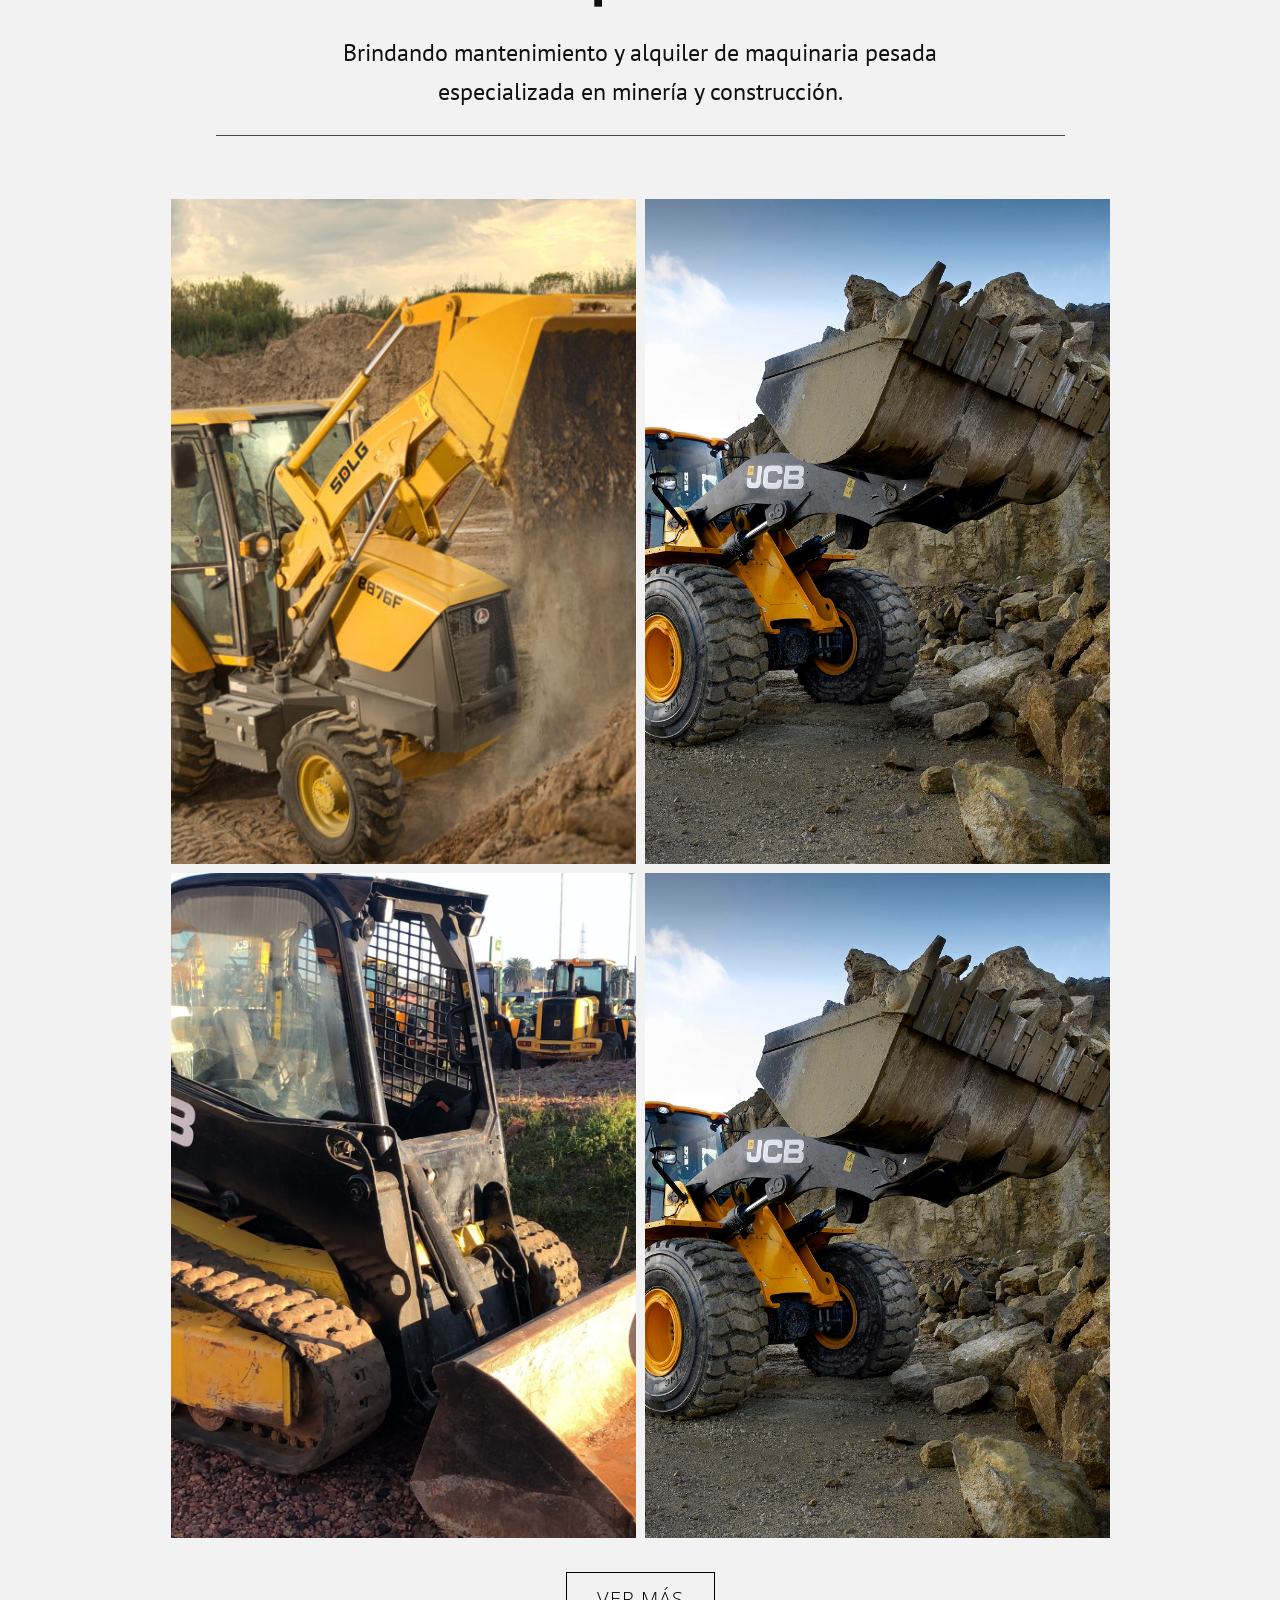
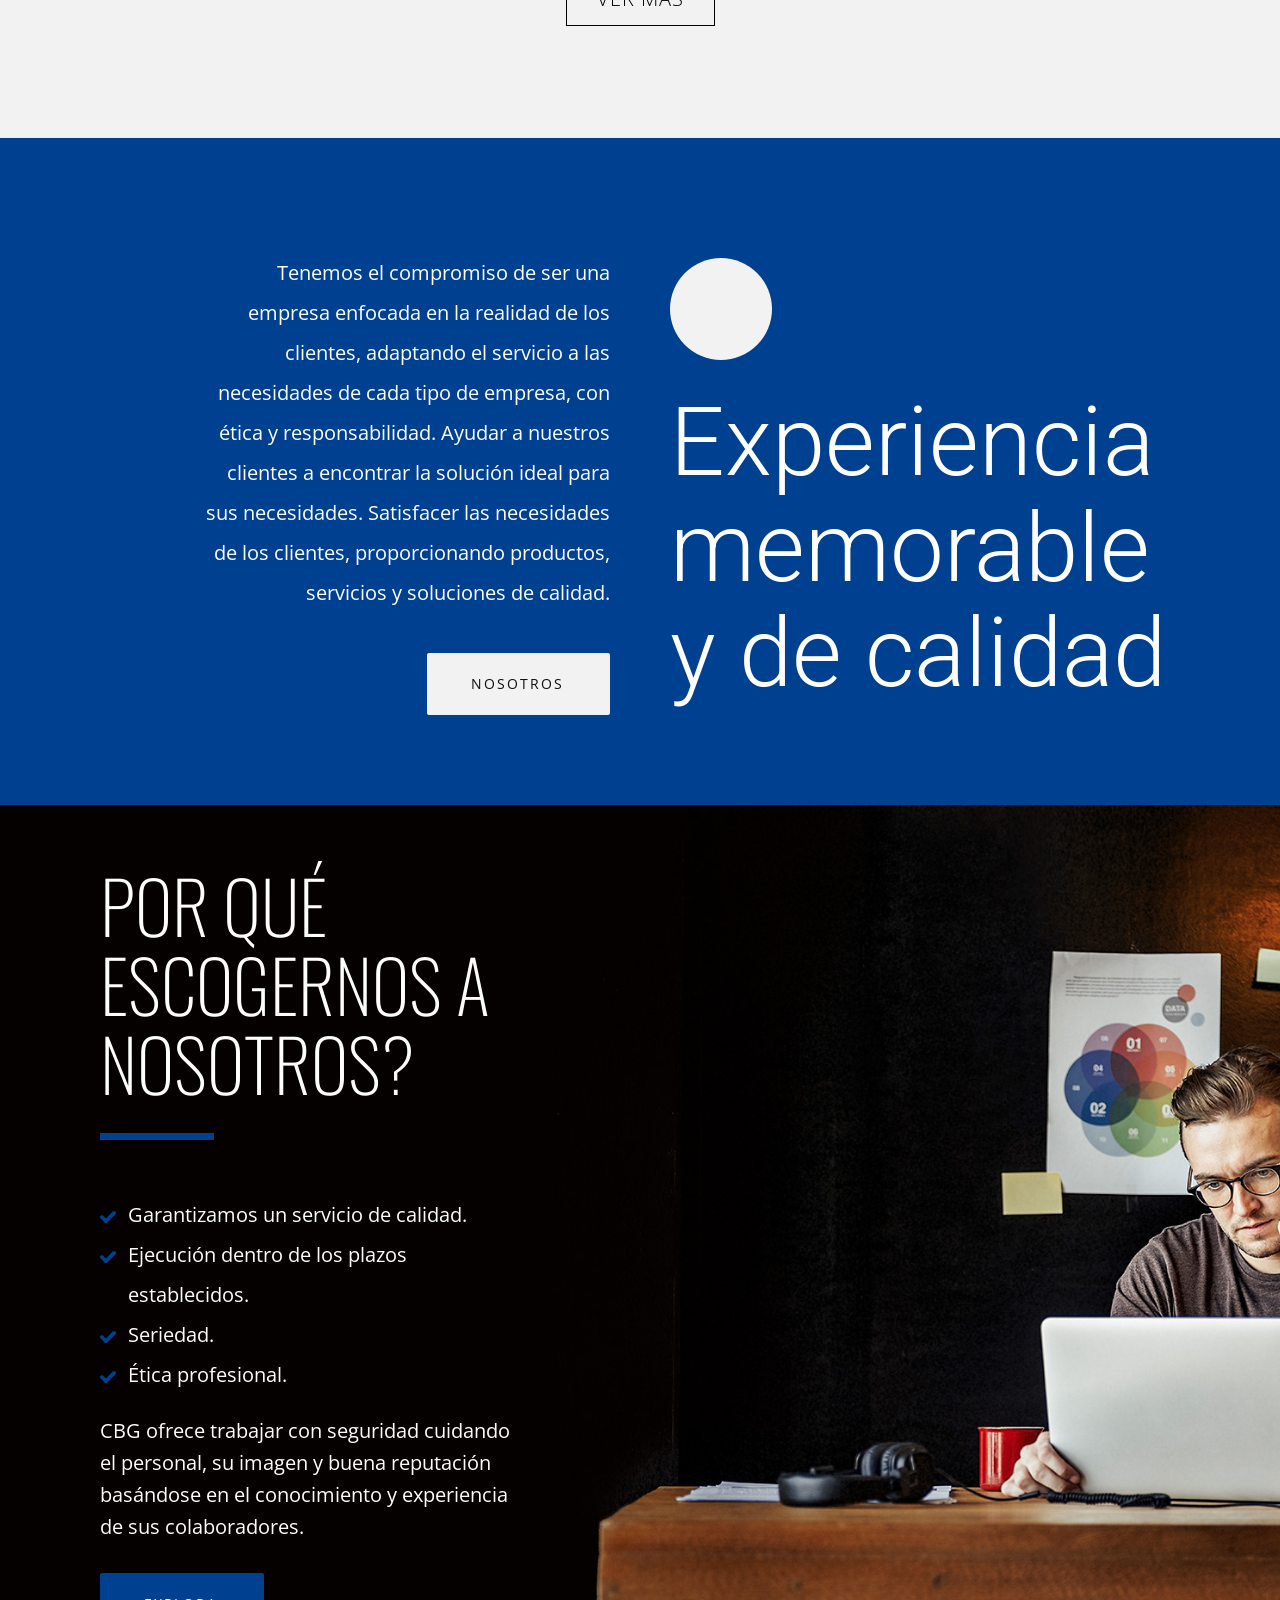
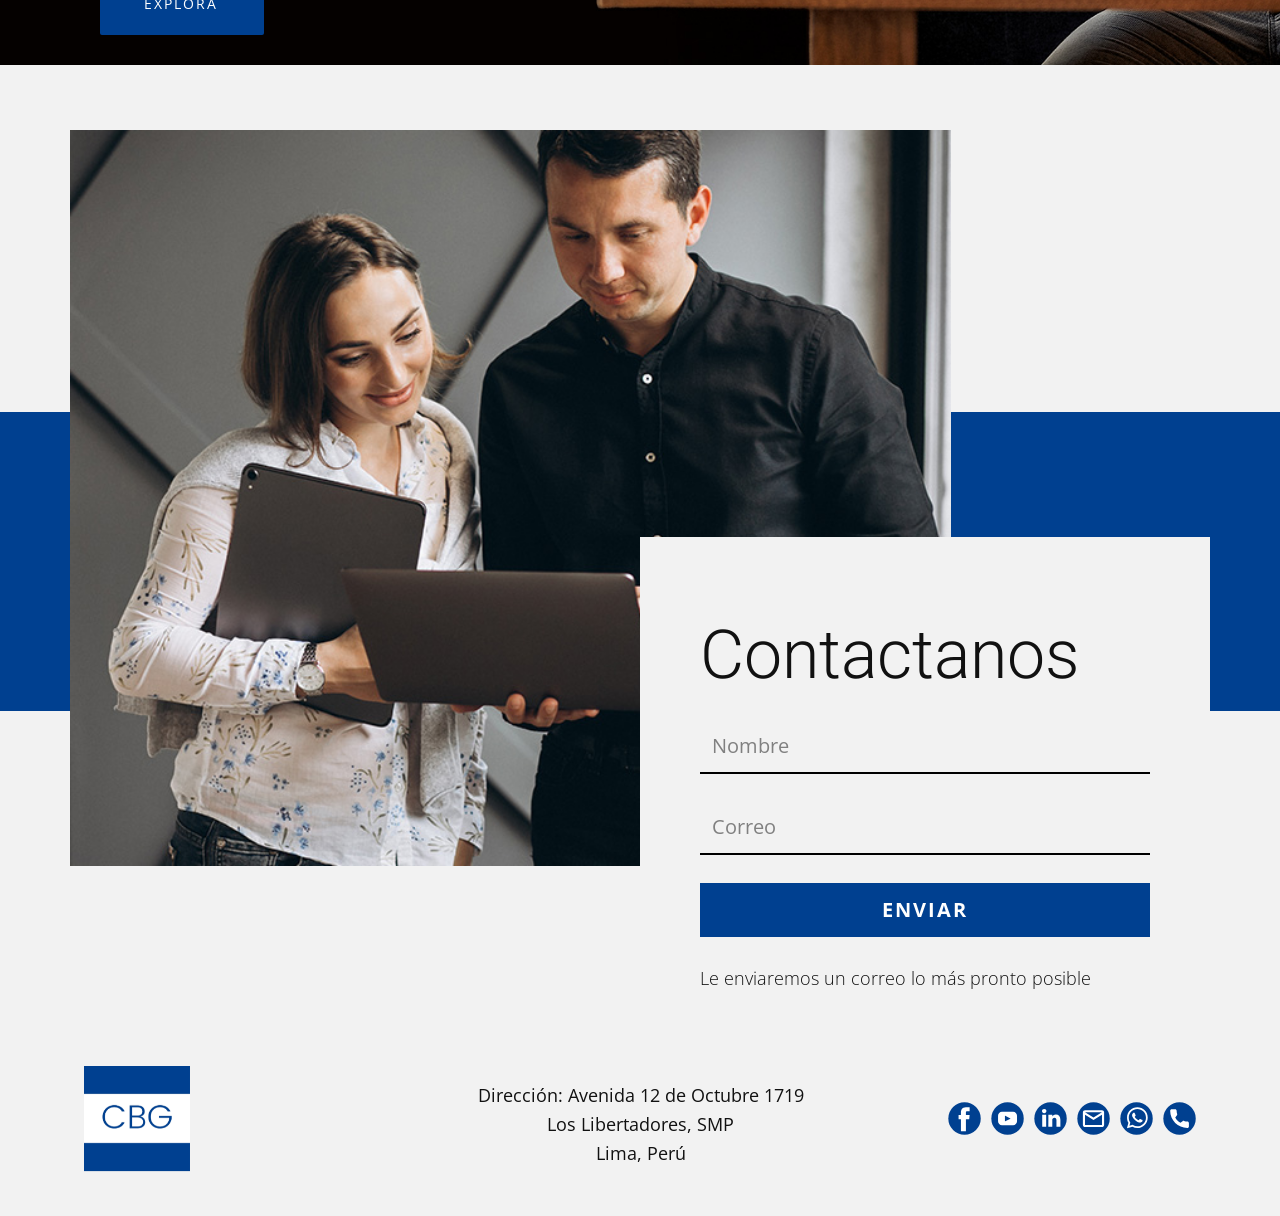
==== commit b6042c7b: "MailChimp integration" ====
--- a/index.html
+++ b/index.html
@@ -106,6 +106,7 @@
       }
     );
   </script>
+  <script id="mcjs">!function(c,h,i,m,p){m=c.createElement(h),p=c.getElementsByTagName(h)[0],m.async=1,m.src=i,p.parentNode.insertBefore(m,p)}(document,"script","https://chimpstatic.com/mcjs-connected/js/users/bee69b4cc283aa241f9e131df/3c184b1fa482f96a921ec50d5.js");</script>
 </head>
 
 <body data-home-page="index.html" data-home-page-title="Index" class="u-body">
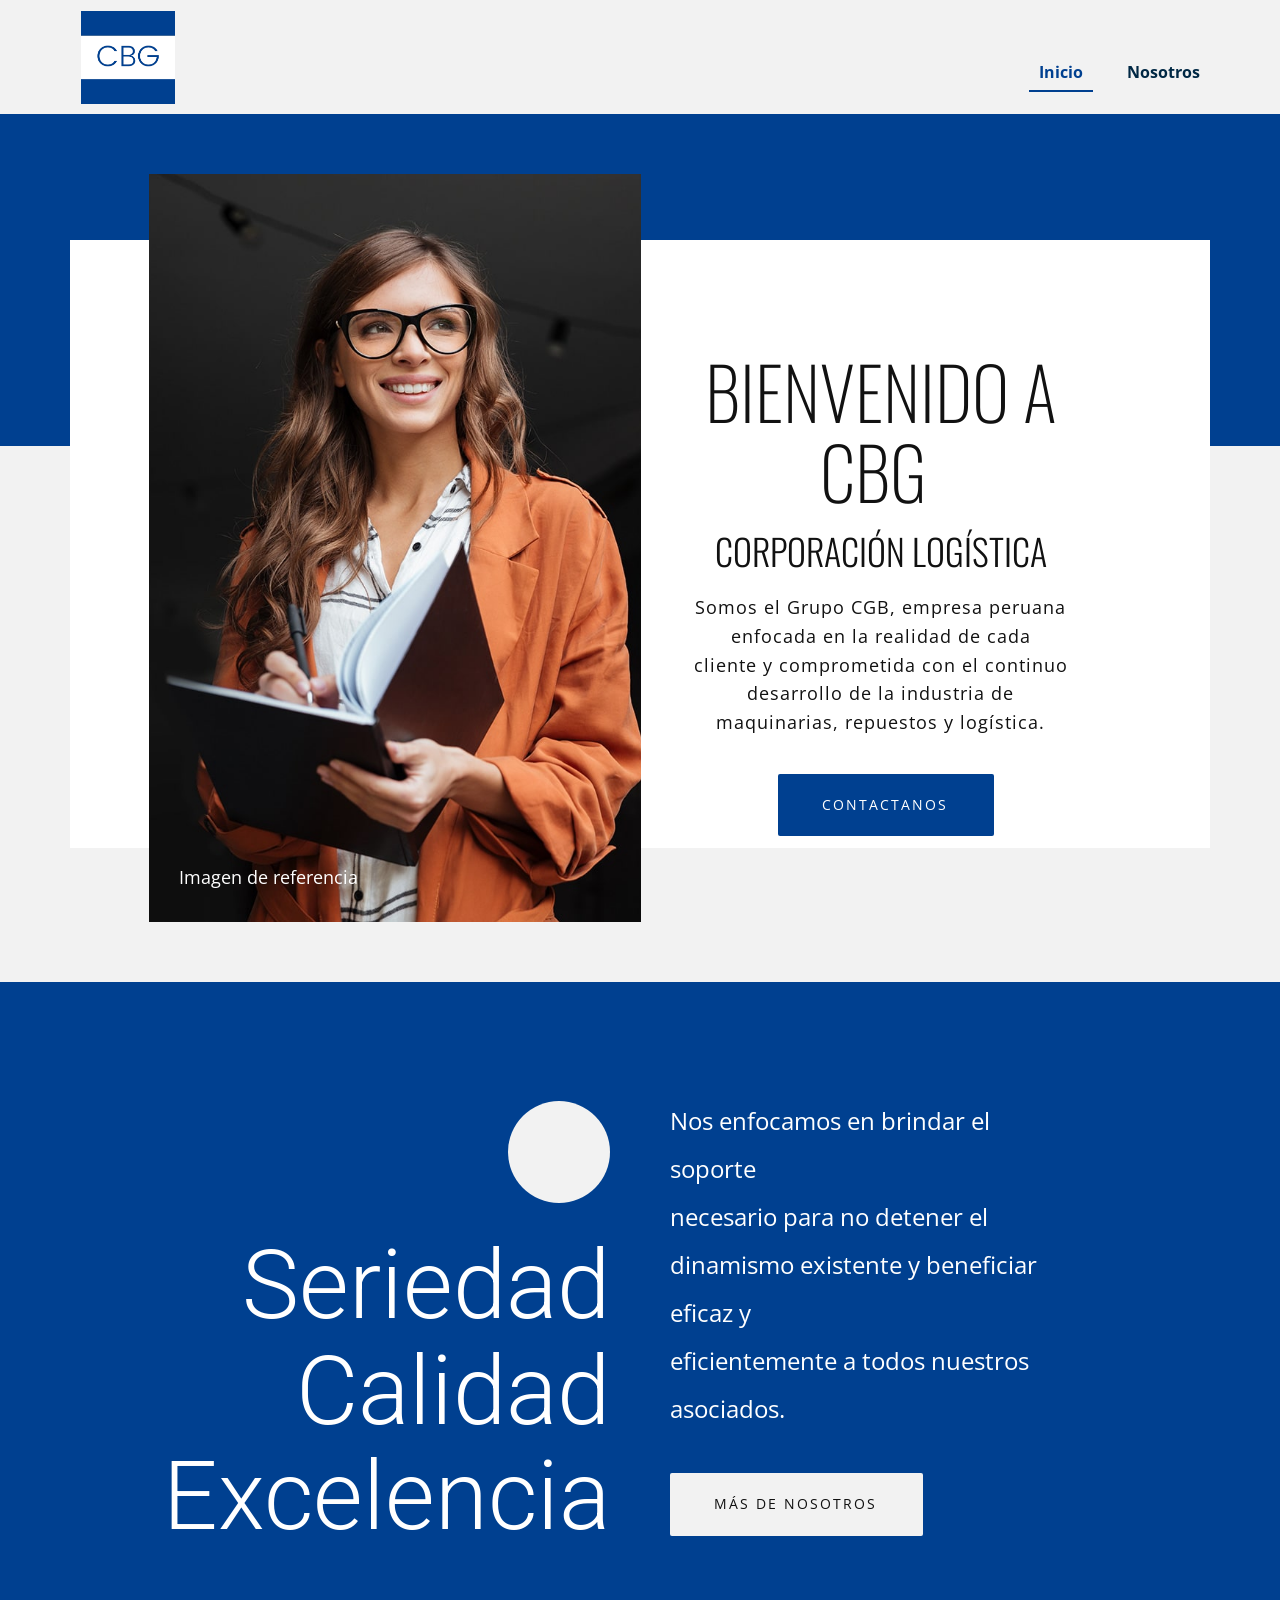
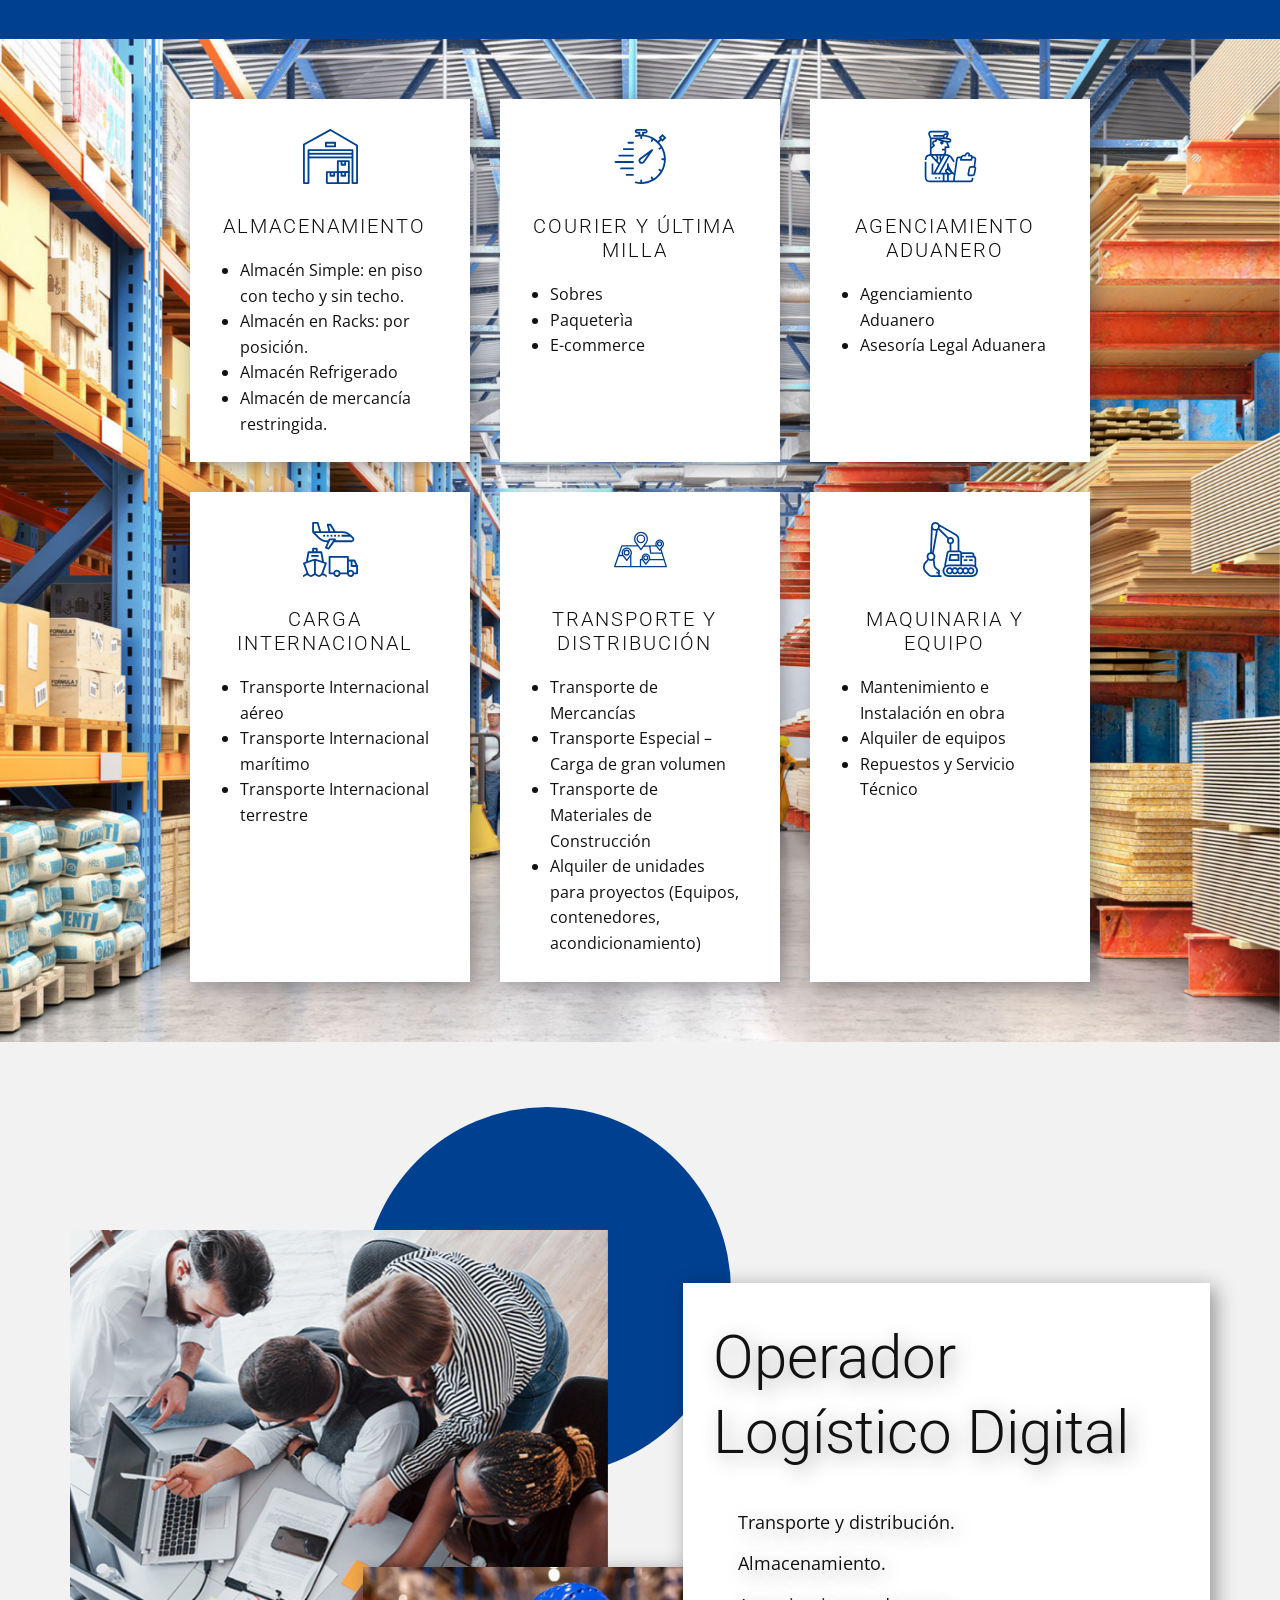
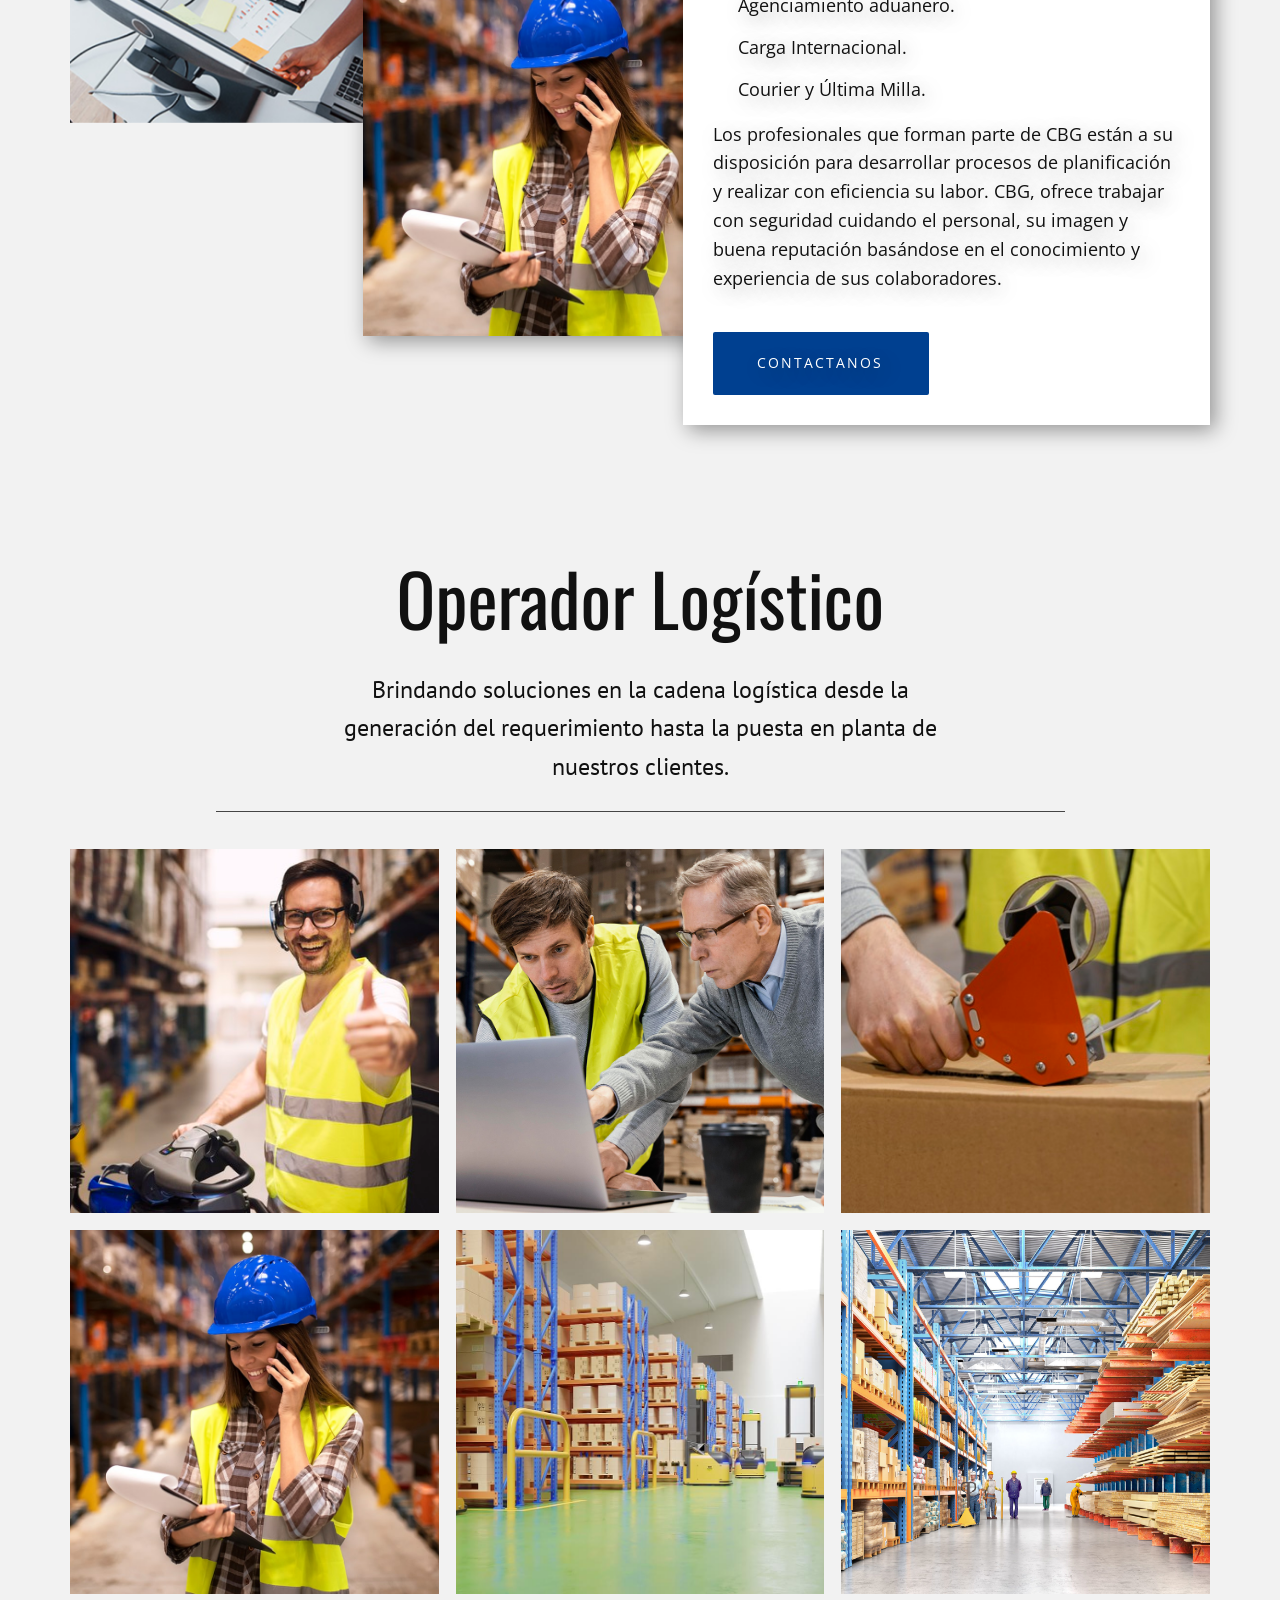
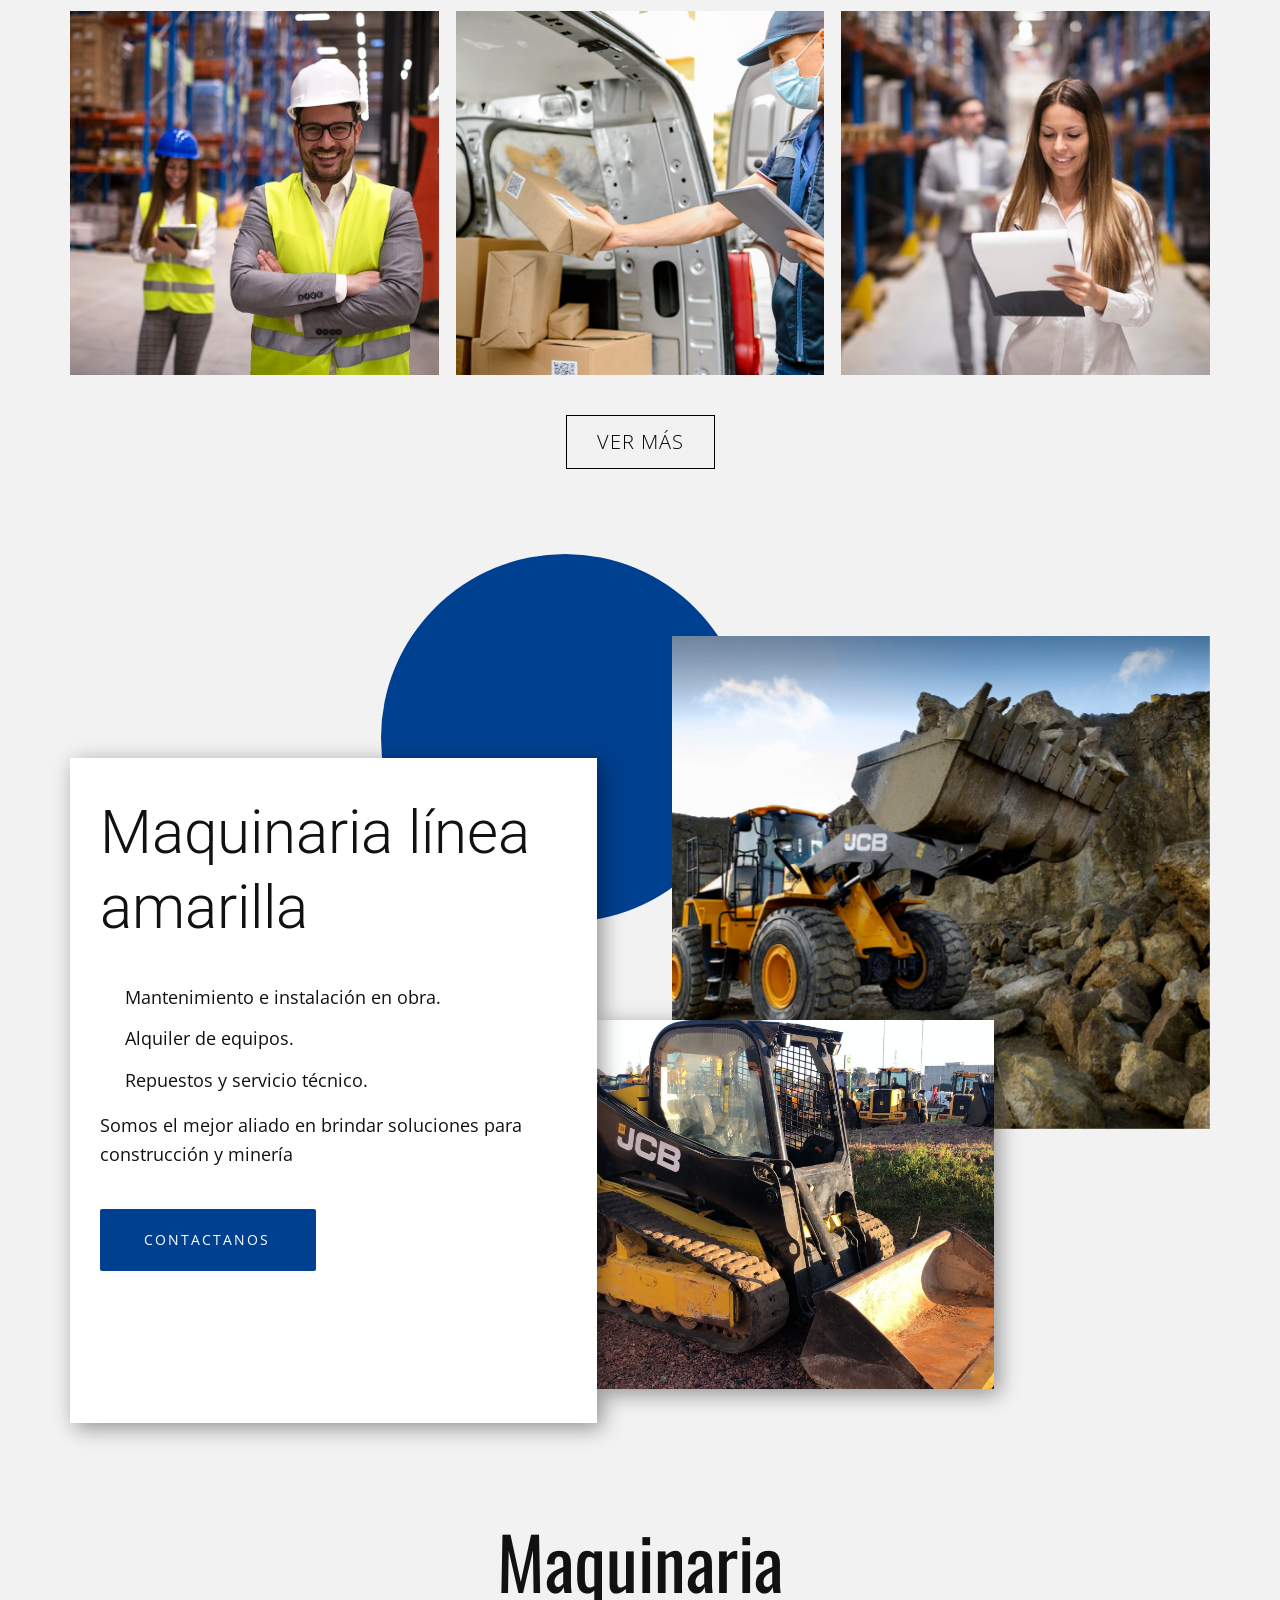
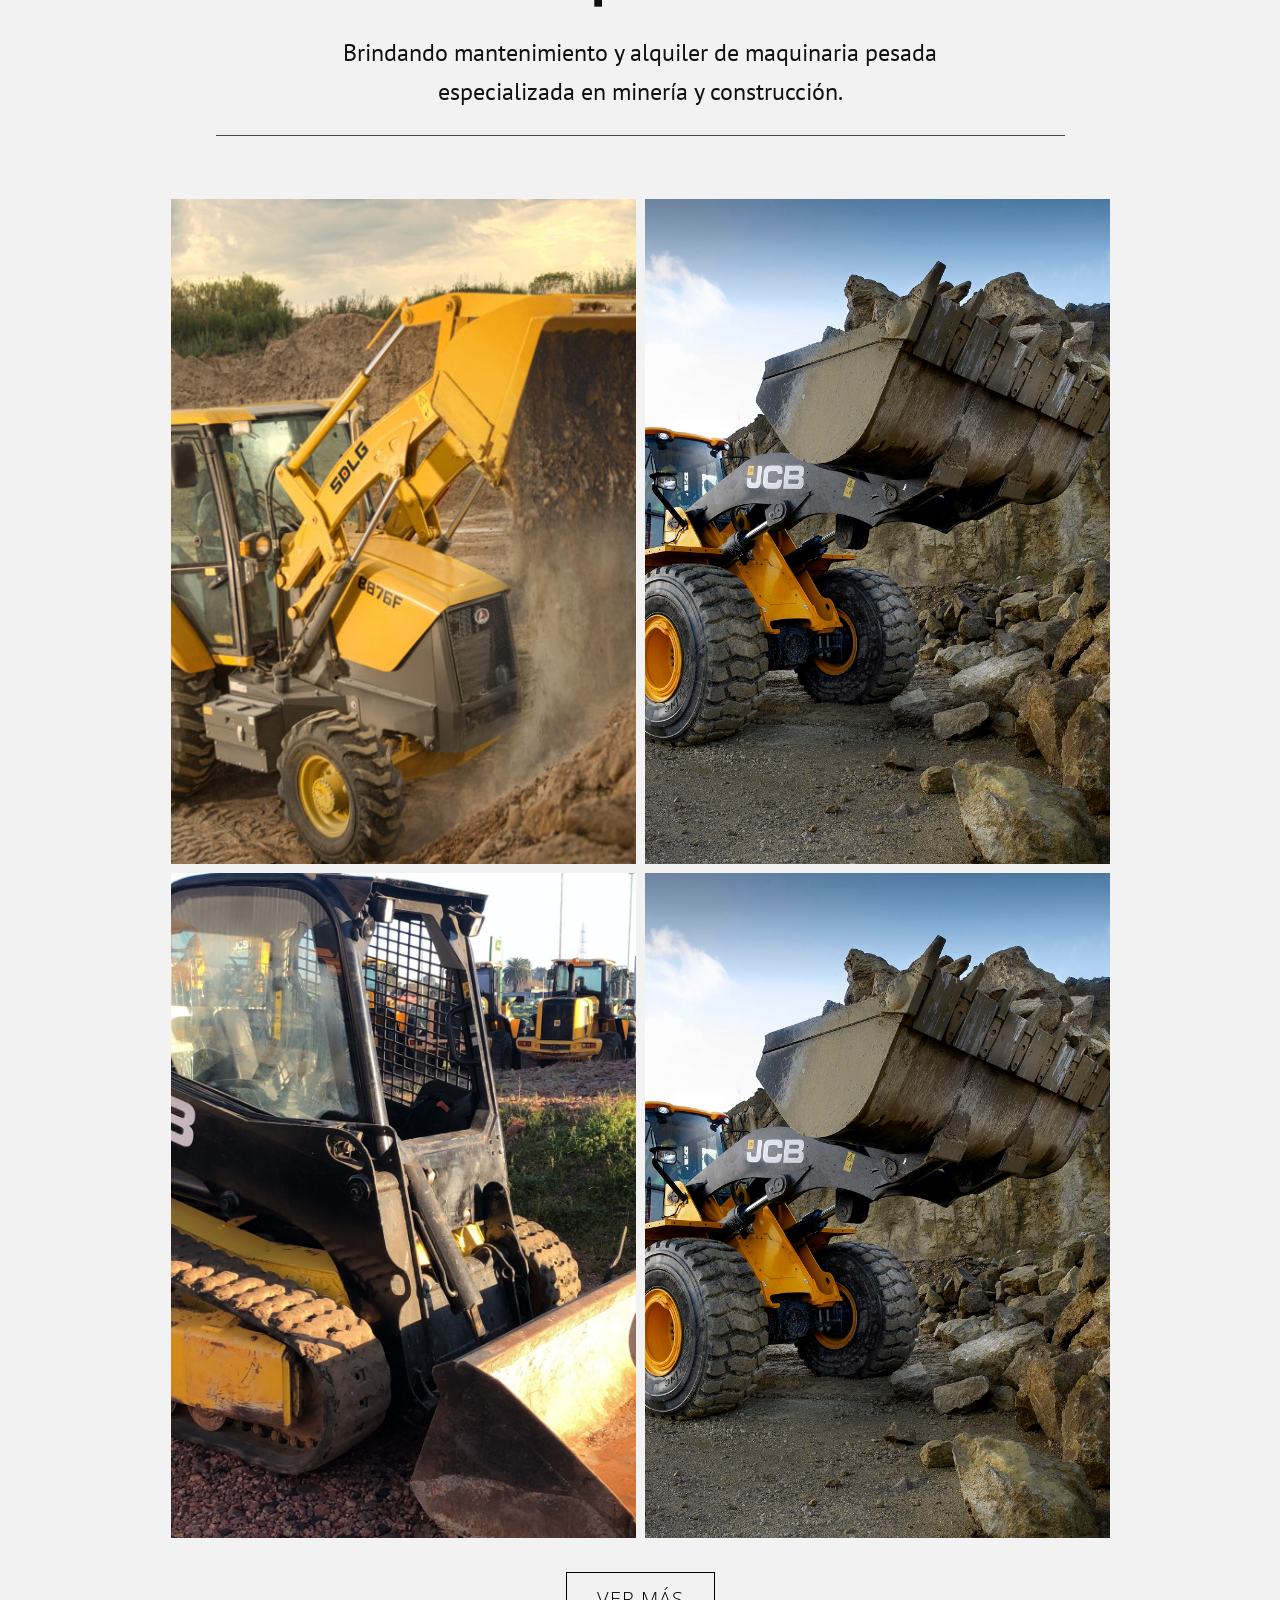
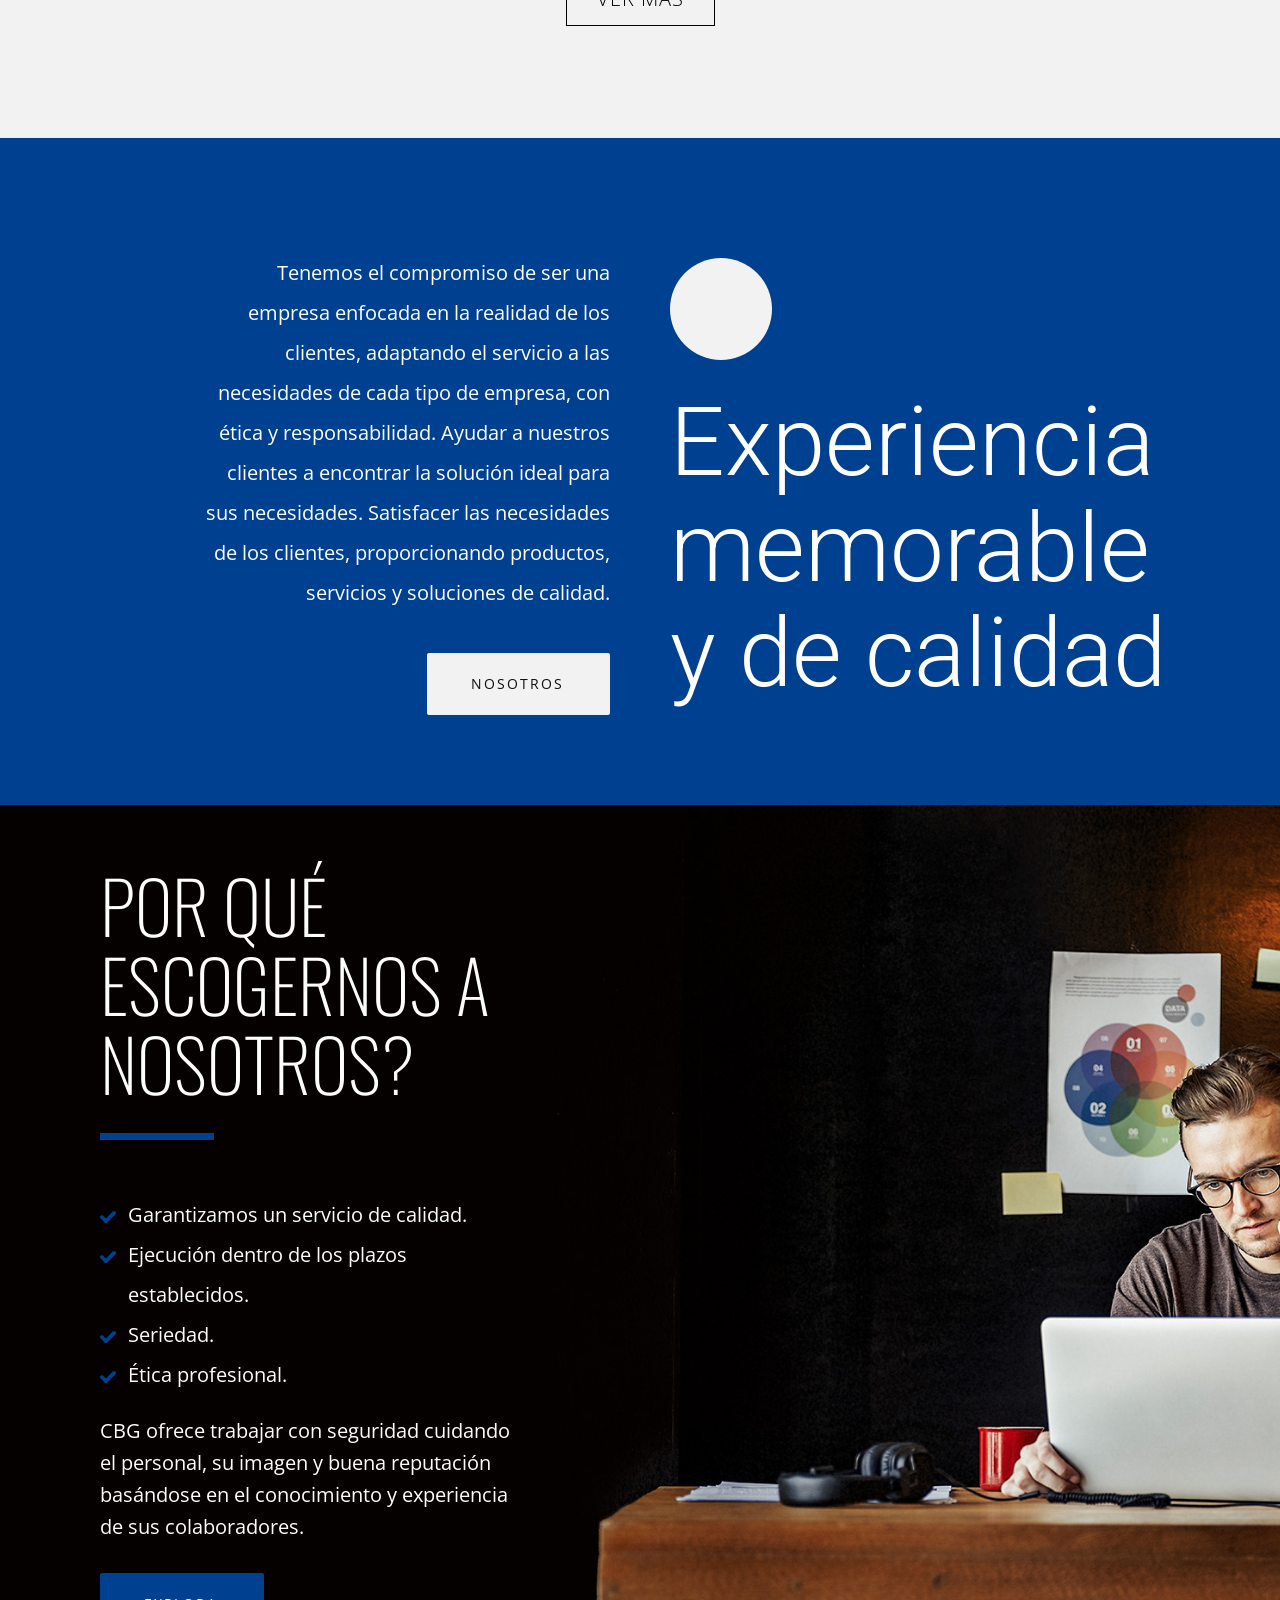
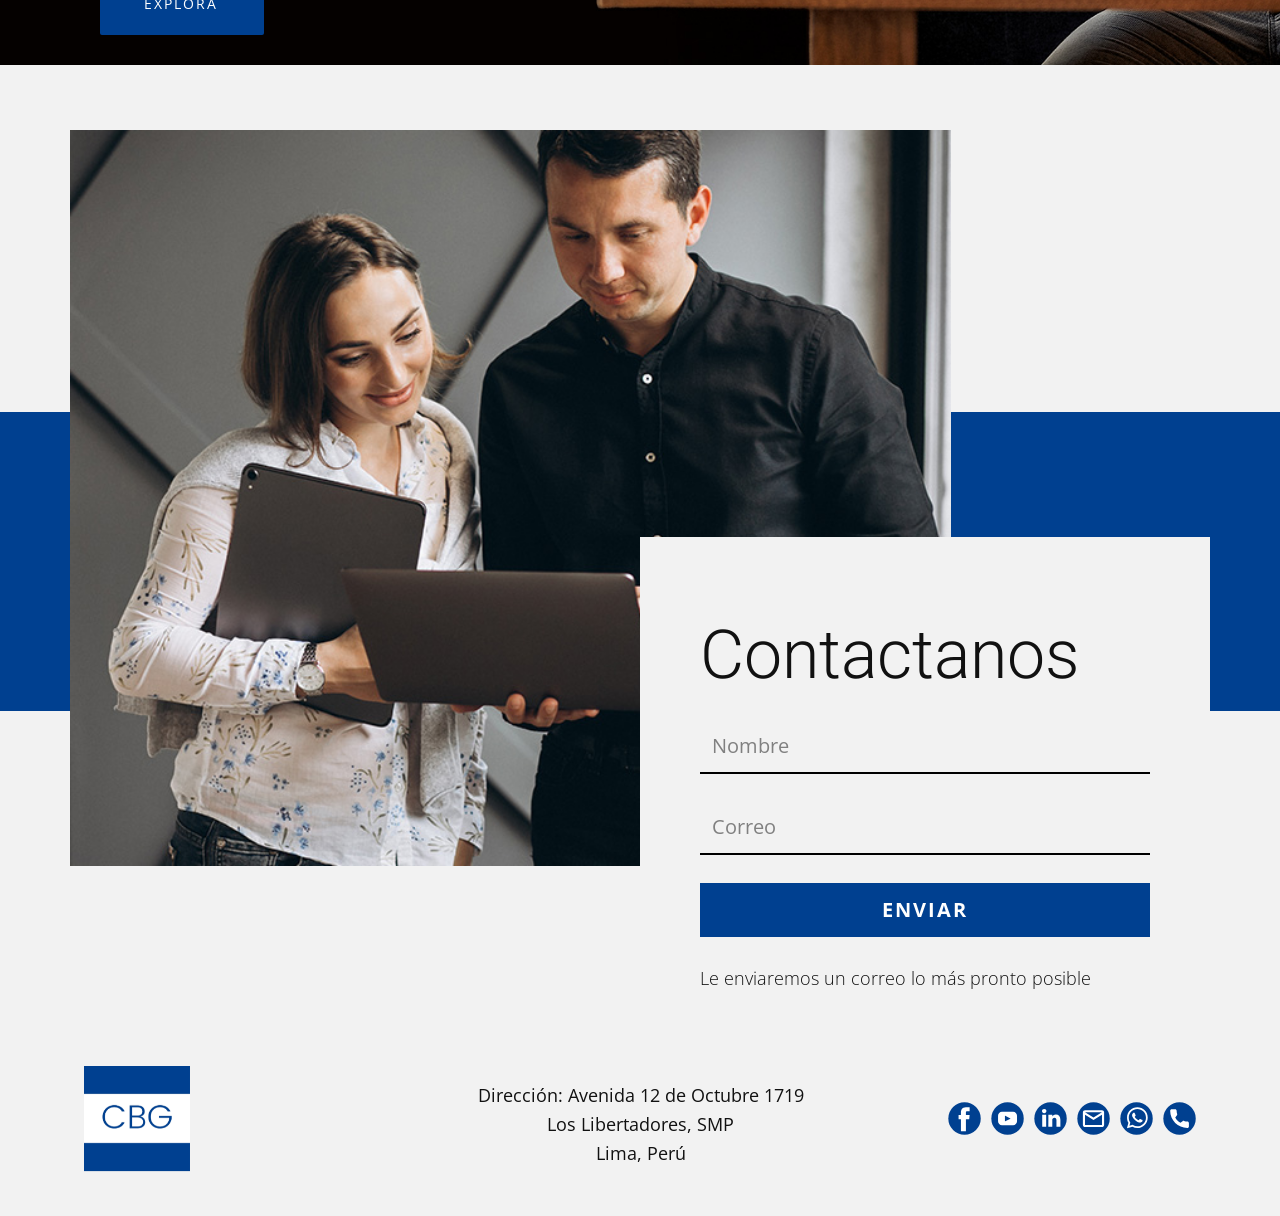
==== commit 85cf926f: "tag manager" ====
--- a/index.html
+++ b/index.html
@@ -9,24 +9,15 @@
     content="Somos una empresa peruana que nace con el objetivo de generar soluciones integrales en los sectores de maquinaria línea amarilla y operaciones logísticas digitales.">
   <meta name="page_type" content="np-template-header-footer-from-plugin">
   <title>CBG CORP. SAC | Inicio</title>
-  <!-- Google Tag Manager -->
+  <!-- Google tag (gtag.js) -->
+  <script async src="https://www.googletagmanager.com/gtag/js?id=G-71RC2TVFDR"></script>
   <script>
-    (function (w, d, s, l, i) {
-      w[l] = w[l] || [];
-      w[l].push({
-        'gtm.start': new Date().getTime(),
-        event: 'gtm.js'
-      });
-      var f = d.getElementsByTagName(s)[0],
-        j = d.createElement(s),
-        dl = l != 'dataLayer' ? '&l=' + l : '';
-      j.async = true;
-      j.src =
-        'https://www.googletagmanager.com/gtm.js?id=' + i + dl;
-      f.parentNode.insertBefore(j, f);
-    })(window, document, 'script', 'dataLayer', 'GTM-TKF6DT5');
+    window.dataLayer = window.dataLayer || [];
+    function gtag() { dataLayer.push(arguments); }
+    gtag('js', new Date());
+
+    gtag('config', 'G-71RC2TVFDR');
   </script>
-  <!-- End Google Tag Manager -->
   <link rel="stylesheet" href="page.css" media="screen">
   <link rel="stylesheet" href="Index.css" media="screen">
   <script class="u-script" type="text/javascript" src="jquery.js" defer=""></script>
@@ -67,8 +58,8 @@
         execute: function (action) {
           grecaptcha.execute(
             sitekey, {
-              action: action
-            }
+            action: action
+          }
           ).then(function (token) {
             var forms = document.getElementsByTagName('form');
 
@@ -102,11 +93,12 @@
     })(
       grecaptcha,
       '6LdKnnEbAAAAAHMywvPkEbijCQIWTp4WqOxeQvYT', {
-        "contact": "contact"
-      }
+      "contact": "contact"
+    }
     );
   </script>
-  <script id="mcjs">!function(c,h,i,m,p){m=c.createElement(h),p=c.getElementsByTagName(h)[0],m.async=1,m.src=i,p.parentNode.insertBefore(m,p)}(document,"script","https://chimpstatic.com/mcjs-connected/js/users/bee69b4cc283aa241f9e131df/3c184b1fa482f96a921ec50d5.js");</script>
+  <script
+    id="mcjs">!function (c, h, i, m, p) { m = c.createElement(h), p = c.getElementsByTagName(h)[0], m.async = 1, m.src = i, p.parentNode.insertBefore(m, p) }(document, "script", "https://chimpstatic.com/mcjs-connected/js/users/bee69b4cc283aa241f9e131df/3c184b1fa482f96a921ec50d5.js");</script>
 </head>
 
 <body data-home-page="index.html" data-home-page-title="Index" class="u-body">
@@ -1143,4 +1135,4 @@
   <script src="//code.tidio.co/bkq2hewu3cl3annzfcqqbnc4da8zt8it.js" async></script>
 </body>
 
-</html>
+</html>
